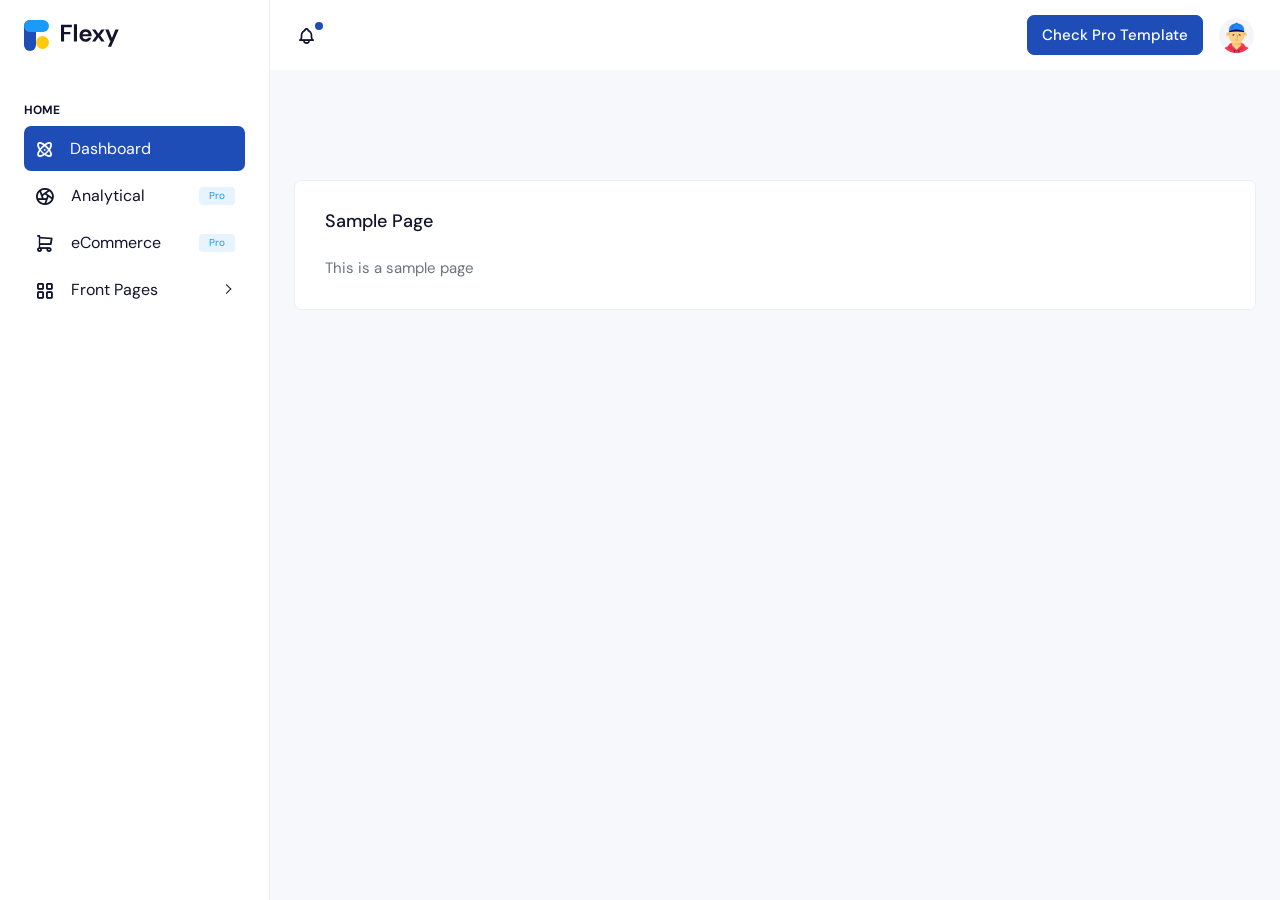
==== index.html @ d5a2c33a "replace ignore file" ====
<!doctype html>
<html lang="en">
  <head>
    <meta charset="utf-8" />
    <meta name="viewport" content="width=device-width, initial-scale=1" />
    <title>Flexy Free Bootstrap Admin Template by WrapPixel</title>
    <link
      rel="shortcut icon"
      type="image/png"
      href="assets/images/logos/favicon.png"
    />
    <link rel="stylesheet" href="assets/css/styles.min.css" />
  </head>

  <body>
    <!--  Body Wrapper -->
    <div
      class="page-wrapper"
      id="main-wrapper"
      data-layout="vertical"
      data-navbarbg="skin6"
      data-sidebartype="full"
      data-sidebar-position="full"
      data-header-position="fixed"
    >
      <!-- Sidebar Start -->
      <aside class="left-sidebar">
        <!-- Sidebar scroll-->
        <div>
          <div
            class="brand-logo d-flex align-items-center justify-content-between"
          >
            <a href="./index.html" class="text-nowrap logo-img">
              <img src="assets/images/logos/logo.svg" alt="" />
            </a>
            <div
              class="close-btn d-xl-none d-block sidebartoggler cursor-pointer"
              id="sidebarCollapse"
            >
              <i class="ti ti-x fs-6"></i>
            </div>
          </div>
          <!-- Sidebar navigation-->
          <nav class="sidebar-nav scroll-sidebar" data-simplebar="">
            <ul id="sidebarnav">
              <li class="nav-small-cap">
                <iconify-icon
                  icon="solar:menu-dots-linear"
                  class="nav-small-cap-icon fs-4"
                ></iconify-icon>
                <span class="hide-menu">Home</span>
              </li>
              <li class="sidebar-item">
                <a
                  class="sidebar-link"
                  href="./index.html"
                  aria-expanded="false"
                >
                  <i class="ti ti-atom"></i>
                  <span class="hide-menu">Dashboard</span>
                </a>
              </li>
              <!-- ---------------------------------- -->
              <!-- Dashboard -->
              <!-- ---------------------------------- -->
              <li class="sidebar-item">
                <a
                  class="sidebar-link justify-content-between"
                  target="_blank"
                  href="https://bootstrapdemos.wrappixel.com/flexy/dist/main/index.html"
                  aria-expanded="false"
                >
                  <div class="d-flex align-items-center gap-3">
                    <span class="d-flex">
                      <i class="ti ti-aperture"></i>
                    </span>
                    <span class="hide-menu">Analytical</span>
                  </div>
                  <span
                    class="hide-menu badge bg-secondary-subtle text-secondary fs-1 py-1"
                    >Pro</span
                  >
                </a>
              </li>
              <li class="sidebar-item">
                <a
                  class="sidebar-link justify-content-between"
                  target="_blank"
                  href="https://bootstrapdemos.wrappixel.com/flexy/dist/main/index2.html"
                  aria-expanded="false"
                >
                  <div class="d-flex align-items-center gap-3">
                    <span class="d-flex">
                      <i class="ti ti-shopping-cart"></i>
                    </span>
                    <span class="hide-menu">eCommerce</span>
                  </div>
                  <span
                    class="hide-menu badge bg-secondary-subtle text-secondary fs-1 py-1"
                    >Pro</span
                  >
                </a>
              </li>
              <li class="sidebar-item">
                <a
                  class="sidebar-link justify-content-between has-arrow"
                  href="javascript:void(0)"
                  aria-expanded="false"
                >
                  <div class="d-flex align-items-center gap-3">
                    <span class="d-flex">
                      <i class="ti ti-layout-grid"></i>
                    </span>
                    <span class="hide-menu">Front Pages</span>
                  </div>
                </a>
                <ul aria-expanded="false" class="collapse first-level">
                  <li class="sidebar-item">
                    <a
                      class="sidebar-link justify-content-between"
                      target="_blank"
                      href="https://bootstrapdemos.wrappixel.com/flexy/dist/main/frontend-landingpage.html"
                    >
                      <div class="d-flex align-items-center gap-3">
                        <div
                          class="round-16 d-flex align-items-center justify-content-center"
                        >
                          <i class="ti ti-circle"></i>
                        </div>
                        <span class="hide-menu">Homepage</span>
                      </div>
                      <span
                        class="hide-menu badge bg-secondary-subtle text-secondary fs-1 py-1"
                        >Pro</span
                      >
                    </a>
                  </li>
                  <li class="sidebar-item">
                    <a
                      class="sidebar-link justify-content-between"
                      target="_blank"
                      href="https://bootstrapdemos.wrappixel.com/flexy/dist/main/frontend-aboutpage.html"
                    >
                      <div class="d-flex align-items-center gap-3">
                        <div
                          class="round-16 d-flex align-items-center justify-content-center"
                        >
                          <i class="ti ti-circle"></i>
                        </div>
                        <span class="hide-menu">About Us</span>
                      </div>
                      <span
                        class="hide-menu badge bg-secondary-subtle text-secondary fs-1 py-1"
                        >Pro</span
                      >
                    </a>
                  </li>
                  <li class="sidebar-item">
                    <a
                      class="sidebar-link justify-content-between"
                      target="_blank"
                      href="https://bootstrapdemos.wrappixel.com/flexy/dist/main/frontend-blogpage.html"
                    >
                      <div class="d-flex align-items-center gap-3">
                        <div
                          class="round-16 d-flex align-items-center justify-content-center"
                        >
                          <i class="ti ti-circle"></i>
                        </div>
                        <span class="hide-menu">Blog</span>
                      </div>
                      <span
                        class="hide-menu badge bg-secondary-subtle text-secondary fs-1 py-1"
                        >Pro</span
                      >
                    </a>
                  </li>
                  <li class="sidebar-item">
                    <a
                      class="sidebar-link justify-content-between"
                      target="_blank"
                      href="https://bootstrapdemos.wrappixel.com/flexy/dist/main/frontend-blogdetailpage.html"
                    >
                      <div class="d-flex align-items-center gap-3">
                        <div
                          class="round-16 d-flex align-items-center justify-content-center"
                        >
                          <i class="ti ti-circle"></i>
                        </div>
                        <span class="hide-menu">Blog Details</span>
                      </div>
                      <span
                        class="hide-menu badge bg-secondary-subtle text-secondary fs-1 py-1"
                        >Pro</span
                      >
                    </a>
                  </li>
                  <li class="sidebar-item">
                    <a
                      class="sidebar-link justify-content-between"
                      target="_blank"
                      href="https://bootstrapdemos.wrappixel.com/flexy/dist/main/frontend-contactpage.html"
                    >
                      <div class="d-flex align-items-center gap-3">
                        <div
                          class="round-16 d-flex align-items-center justify-content-center"
                        >
                          <i class="ti ti-circle"></i>
                        </div>
                        <span class="hide-menu">Contact Us</span>
                      </div>
                      <span
                        class="hide-menu badge bg-secondary-subtle text-secondary fs-1 py-1"
                        >Pro</span
                      >
                    </a>
                  </li>
                  <li class="sidebar-item">
                    <a
                      class="sidebar-link justify-content-between"
                      target="_blank"
                      href="https://bootstrapdemos.wrappixel.com/flexy/dist/main/frontend-portfoliopage.html"
                    >
                      <div class="d-flex align-items-center gap-3">
                        <div
                          class="round-16 d-flex align-items-center justify-content-center"
                        >
                          <i class="ti ti-circle"></i>
                        </div>
                        <span class="hide-menu">Portfolio</span>
                      </div>
                      <span
                        class="hide-menu badge bg-secondary-subtle text-secondary fs-1 py-1"
                        >Pro</span
                      >
                    </a>
                  </li>
                  <li class="sidebar-item">
                    <a
                      class="sidebar-link justify-content-between"
                      target="_blank"
                      href="https://bootstrapdemos.wrappixel.com/flexy/dist/main/frontend-pricingpage.html"
                    >
                      <div class="d-flex align-items-center gap-3">
                        <div
                          class="round-16 d-flex align-items-center justify-content-center"
                        >
                          <i class="ti ti-circle"></i>
                        </div>
                        <span class="hide-menu">Pricing</span>
                      </div>
                      <span
                        class="hide-menu badge bg-secondary-subtle text-secondary fs-1 py-1"
                        >Pro</span
                      >
                    </a>
                  </li>
                </ul>
              </li>

              <li>
                <span class="sidebar-divider lg"></span>
              </li>
            </ul>
          </nav>

          <!-- End Sidebar navigation -->
        </div>
        <!-- End Sidebar scroll-->
      </aside>
      <!--  Sidebar End -->
      <!--  Main wrapper -->
      <div class="body-wrapper">
        <!--  Header Start -->
        <header class="app-header">
          <nav class="navbar navbar-expand-lg navbar-light">
            <ul class="navbar-nav">
              <li class="nav-item d-block d-xl-none">
                <a
                  class="nav-link sidebartoggler"
                  id="headerCollapse"
                  href="javascript:void(0)"
                >
                  <i class="ti ti-menu-2"></i>
                </a>
              </li>
              <li class="nav-item dropdown">
                <a
                  class="nav-link"
                  href="javascript:void(0)"
                  id="drop1"
                  data-bs-toggle="dropdown"
                  aria-expanded="false"
                >
                  <i class="ti ti-bell"></i>
                  <div class="notification bg-primary rounded-circle"></div>
                </a>
                <div
                  class="dropdown-menu dropdown-menu-animate-up"
                  aria-labelledby="drop1"
                >
                  <div class="message-body">
                    <a href="javascript:void(0)" class="dropdown-item">
                      Item 1
                    </a>
                    <a href="javascript:void(0)" class="dropdown-item">
                      Item 2
                    </a>
                  </div>
                </div>
              </li>
            </ul>
            <div
              class="navbar-collapse justify-content-end px-0"
              id="navbarNav"
            >
              <ul
                class="navbar-nav flex-row ms-auto align-items-center justify-content-end"
              >
                <a
                  href="https://www.wrappixel.com/templates/flexy-bootstrap-admin-template/?ref=376#demos"
                  target="_blank"
                  class="btn btn-primary"
                  >Check Pro Template</a
                >
                <li class="nav-item dropdown">
                  <a
                    class="nav-link"
                    href="javascript:void(0)"
                    id="drop2"
                    data-bs-toggle="dropdown"
                    aria-expanded="false"
                  >
                    <img
                      src="assets/images/profile/user-1.jpg"
                      alt=""
                      width="35"
                      height="35"
                      class="rounded-circle"
                    />
                  </a>
                  <div
                    class="dropdown-menu dropdown-menu-end dropdown-menu-animate-up"
                    aria-labelledby="drop2"
                  >
                    <div class="message-body">
                      <a
                        href="javascript:void(0)"
                        class="d-flex align-items-center gap-2 dropdown-item"
                      >
                        <i class="ti ti-user fs-6"></i>
                        <p class="mb-0 fs-3">My Profile</p>
                      </a>
                      <a
                        href="javascript:void(0)"
                        class="d-flex align-items-center gap-2 dropdown-item"
                      >
                        <i class="ti ti-mail fs-6"></i>
                        <p class="mb-0 fs-3">My Account</p>
                      </a>
                      <a
                        href="javascript:void(0)"
                        class="d-flex align-items-center gap-2 dropdown-item"
                      >
                        <i class="ti ti-list-check fs-6"></i>
                        <p class="mb-0 fs-3">My Task</p>
                      </a>
                      <a
                        href="authentication-login.html"
                        class="btn btn-outline-primary mx-3 mt-2 d-block"
                        >Logout</a
                      >
                    </div>
                  </div>
                </li>
              </ul>
            </div>
          </nav>
        </header>
        <!--  Header End -->
        <div class="body-wrapper-inner">
          <div class="container-fluid">
            <div class="card">
              <div class="card-body">
                <h5 class="card-title fw-medium mb-4">Sample Page</h5>
                <p class="mb-0">This is a sample page</p>
              </div>
            </div>
          </div>
        </div>
      </div>
    </div>
    <script src="assets/libs/jquery/dist/jquery.min.js"></script>
    <script src="assets/libs/bootstrap/dist/js/bootstrap.bundle.min.js"></script>
    <script src="assets/js/sidebarmenu.js"></script>
    <script src="assets/js/app.min.js"></script>
    <!--    <script src="../assets/libs/apexcharts/dist/apexcharts.min.js"></script>-->
    <!--    <script src="../assets/libs/simplebar/dist/simplebar.js"></script>-->
    <!--    <script src="../assets/js/dashboard.js"></script>-->
    <!-- solar icons -->
    <!--    <script src="https://cdn.jsdelivr.net/npm/iconify-icon@1.0.8/dist/iconify-icon.min.js"></script>-->
  </body>
</html>
---- assets/css/styles.min.css ----
@charset "UTF-8";
@import url("https://fonts.googleapis.com/css2?family=DM+Sans:wght@400;500;700&display=swap");
/*!
 * Bootstrap  v5.3.3 (https://getbootstrap.com/)
 * Copyright 2011-2024 The Bootstrap Authors
 * Licensed under MIT (https://github.com/twbs/bootstrap/blob/main/LICENSE)
 */
@import "../libs/simplebar/dist/simplebar.css";
@import "../css/icons/tabler-icons/tabler-icons.css";
:root,
[data-bs-theme=light] {
  --bs-blue: #1e4db7;
  --bs-indigo: #6610f2;
  --bs-purple: #7460ee;
  --bs-pink: #e83e8c;
  --bs-red: #fc4b6c;
  --bs-orange: #fb8c00;
  --bs-yellow: #fdc90f;
  --bs-green: #39cb7f;
  --bs-teal: #20c997;
  --bs-cyan: #0bb2fb;
  --bs-black: #000;
  --bs-white: #fff;
  --bs-gray: #6c757d;
  --bs-gray-dark: #11142d;
  --bs-gray-100: #f6f8fb;
  --bs-gray-200: #ecf0f2;
  --bs-gray-300: #f1f9ff;
  --bs-gray-400: #ced4da;
  --bs-gray-500: #546269;
  --bs-gray-600: #6c757d;
  --bs-gray-700: #4f5467;
  --bs-gray-800: #11142d;
  --bs-gray-900: #223640;
  --bs-primary: #1e4db7;
  --bs-secondary: #1a97f5;
  --bs-success: #39cb7f;
  --bs-info: #0bb2fb;
  --bs-warning: #fdc90f;
  --bs-danger: #fc4b6c;
  --bs-light: #f6f8fb;
  --bs-dark: #11142d;
  --bs-muted: #777e89;
  --bs-indigo: #6610f2;
  --bs-light-indigo: #ebf3fe;
  --bs-primary-rgb: 30, 77, 183;
  --bs-secondary-rgb: 26, 151, 245;
  --bs-success-rgb: 57, 203, 127;
  --bs-info-rgb: 11, 178, 251;
  --bs-warning-rgb: 253, 201, 15;
  --bs-danger-rgb: 252, 75, 108;
  --bs-light-rgb: 246, 248, 251;
  --bs-dark-rgb: 17, 20, 45;
  --bs-muted-rgb: 119, 126, 137;
  --bs-indigo-rgb: 102, 16, 242;
  --bs-light-indigo-rgb: 235, 243, 254;
  --bs-primary-text-emphasis: shade-color(#1e4db7, 60%);
  --bs-secondary-text-emphasis: shade-color(#1a97f5, 60%);
  --bs-success-text-emphasis: shade-color(#39cb7f, 60%);
  --bs-info-text-emphasis: shade-color(#0bb2fb, 60%);
  --bs-warning-text-emphasis: shade-color(#fdc90f, 60%);
  --bs-danger-text-emphasis: shade-color(#fc4b6c, 60%);
  --bs-light-text-emphasis: #f6f8fb;
  --bs-dark-text-emphasis: #11142d;
  --bs-primary-bg-subtle: #ddebff;
  --bs-secondary-bg-subtle: rgba(26, 151, 245, 0.1019607843);
  --bs-success-bg-subtle: #ebfaf2;
  --bs-info-bg-subtle: #e6f4ff;
  --bs-warning-bg-subtle: #fff4e5;
  --bs-danger-bg-subtle: #fdf3f5;
  --bs-light-bg-subtle: #f6f8fb;
  --bs-dark-bg-subtle: #11142d;
  --bs-primary-border-subtle: rgb(165, 183.8, 226.2);
  --bs-secondary-border-subtle: rgb(163.4, 213.4, 251);
  --bs-success-border-subtle: rgb(175.8, 234.2, 203.8);
  --bs-info-border-subtle: rgb(157.4, 224.2, 253.4);
  --bs-warning-border-subtle: rgb(254.2, 233.4, 159);
  --bs-danger-border-subtle: rgb(253.8, 183, 196.2);
  --bs-light-border-subtle: #ecf0f2;
  --bs-dark-border-subtle: #546269;
  --bs-white-rgb: 255, 255, 255;
  --bs-black-rgb: 0, 0, 0;
  --bs-font-sans-serif: "DM Sans", sans-serif;
  --bs-font-monospace: SFMono-Regular, Menlo, Monaco, Consolas, "Liberation Mono", "Courier New", monospace;
  --bs-gradient: linear-gradient(180deg, rgba(255, 255, 255, 0.15), rgba(255, 255, 255, 0));
  --bs-body-font-family: var(--bs-font-sans-serif);
  --bs-body-font-size: 0.9375rem;
  --bs-body-font-weight: 400;
  --bs-body-line-height: 1.5;
  --bs-body-color: #67757c;
  --bs-body-color-rgb: 103, 117, 124;
  --bs-body-bg: #fff;
  --bs-body-bg-rgb: 255, 255, 255;
  --bs-emphasis-color: #000;
  --bs-emphasis-color-rgb: 0, 0, 0;
  --bs-secondary-color: rgba(103, 117, 124, 0.75);
  --bs-secondary-color-rgb: 103, 117, 124;
  --bs-secondary-bg: #ecf0f2;
  --bs-secondary-bg-rgb: 236, 240, 242;
  --bs-tertiary-color: rgba(103, 117, 124, 0.5);
  --bs-tertiary-color-rgb: 103, 117, 124;
  --bs-tertiary-bg: #f6f8fb;
  --bs-tertiary-bg-rgb: 246, 248, 251;
  --bs-heading-color: #11142d;
  --bs-link-color: #11142d;
  --bs-link-color-rgb: 17, 20, 45;
  --bs-link-decoration: underline;
  --bs-link-hover-color: #1e4db7;
  --bs-link-hover-color-rgb: 30, 77, 183;
  --bs-code-color: #e83e8c;
  --bs-highlight-color: #67757c;
  --bs-highlight-bg: rgb(254.6, 244.2, 207);
  --bs-border-width: 1px;
  --bs-border-style: solid;
  --bs-border-color: #ecf0f2;
  --bs-border-color-translucent: rgba(0, 0, 0, 0.175);
  --bs-border-radius: 7px;
  --bs-border-radius-sm: 5px;
  --bs-border-radius-lg: 15px;
  --bs-border-radius-xl: 12px;
  --bs-border-radius-xxl: 2rem;
  --bs-border-radius-2xl: var(--bs-border-radius-xxl);
  --bs-border-radius-pill: 50rem;
  --bs-box-shadow: 0px 15px 30px rgba(0, 0, 0, 0.12);
  --bs-box-shadow-sm: 0 0.125rem 0.25rem rgba(0, 0, 0, 0.075);
  --bs-box-shadow-lg: 0 1rem 3rem rgba(0, 0, 0, 0.175);
  --bs-box-shadow-inset: unset;
  --bs-focus-ring-width: 0.25rem;
  --bs-focus-ring-opacity: 0.25;
  --bs-focus-ring-color: rgba(30, 77, 183, 0.25);
  --bs-form-valid-color: #39cb7f;
  --bs-form-valid-border-color: #39cb7f;
  --bs-form-invalid-color: #fc4b6c;
  --bs-form-invalid-border-color: #fc4b6c;
}

[data-bs-theme=dark] {
  color-scheme: dark;
  --bs-body-color: #f1f9ff;
  --bs-body-color-rgb: 241, 249, 255;
  --bs-body-bg: #223640;
  --bs-body-bg-rgb: 34, 54, 64;
  --bs-emphasis-color: #fff;
  --bs-emphasis-color-rgb: 255, 255, 255;
  --bs-secondary-color: rgba(241, 249, 255, 0.75);
  --bs-secondary-color-rgb: 241, 249, 255;
  --bs-secondary-bg: #11142d;
  --bs-secondary-bg-rgb: 17, 20, 45;
  --bs-tertiary-color: rgba(241, 249, 255, 0.5);
  --bs-tertiary-color-rgb: 241, 249, 255;
  --bs-tertiary-bg: rgb(25.5, 37, 54.5);
  --bs-tertiary-bg-rgb: 26, 37, 55;
  --bs-primary-text-emphasis: rgb(120, 148.2, 211.8);
  --bs-secondary-text-emphasis: rgb(117.6, 192.6, 249);
  --bs-success-text-emphasis: rgb(136.2, 223.8, 178.2);
  --bs-info-text-emphasis: rgb(108.6, 208.8, 252.6);
  --bs-warning-text-emphasis: rgb(253.8, 222.6, 111);
  --bs-danger-text-emphasis: rgb(253.2, 147, 166.8);
  --bs-light-text-emphasis: #f6f8fb;
  --bs-dark-text-emphasis: #f1f9ff;
  --bs-primary-bg-subtle: rgb(6, 15.4, 36.6);
  --bs-secondary-bg-subtle: rgb(5.2, 30.2, 49);
  --bs-success-bg-subtle: rgb(11.4, 40.6, 25.4);
  --bs-info-bg-subtle: rgb(2.2, 35.6, 50.2);
  --bs-warning-bg-subtle: rgb(50.6, 40.2, 3);
  --bs-danger-bg-subtle: rgb(50.4, 15, 21.6);
  --bs-light-bg-subtle: #11142d;
  --bs-dark-bg-subtle: rgb(8.5, 10, 22.5);
  --bs-primary-border-subtle: rgb(18, 46.2, 109.8);
  --bs-secondary-border-subtle: rgb(15.6, 90.6, 147);
  --bs-success-border-subtle: rgb(34.2, 121.8, 76.2);
  --bs-info-border-subtle: rgb(6.6, 106.8, 150.6);
  --bs-warning-border-subtle: rgb(151.8, 120.6, 9);
  --bs-danger-border-subtle: rgb(151.2, 45, 64.8);
  --bs-light-border-subtle: #4f5467;
  --bs-dark-border-subtle: #11142d;
  --bs-heading-color: inherit;
  --bs-link-color: rgb(120, 148.2, 211.8);
  --bs-link-hover-color: rgb(147, 169.56, 220.44);
  --bs-link-color-rgb: 120, 148, 212;
  --bs-link-hover-color-rgb: 147, 170, 220;
  --bs-code-color: rgb(241.2, 139.2, 186);
  --bs-highlight-color: #f1f9ff;
  --bs-highlight-bg: rgb(101.2, 80.4, 6);
  --bs-border-color: #4f5467;
  --bs-border-color-translucent: rgba(255, 255, 255, 0.15);
  --bs-form-valid-color: rgb(136.2, 223.8, 178.2);
  --bs-form-valid-border-color: rgb(136.2, 223.8, 178.2);
  --bs-form-invalid-color: rgb(253.2, 147, 166.8);
  --bs-form-invalid-border-color: rgb(253.2, 147, 166.8);
}

*,
*::before,
*::after {
  box-sizing: border-box;
}

@media (prefers-reduced-motion: no-preference) {
  :root {
    scroll-behavior: smooth;
  }
}

body {
  margin: 0;
  font-family: var(--bs-body-font-family);
  font-size: var(--bs-body-font-size);
  font-weight: var(--bs-body-font-weight);
  line-height: var(--bs-body-line-height);
  color: var(--bs-body-color);
  text-align: var(--bs-body-text-align);
  background-color: var(--bs-body-bg);
  -webkit-text-size-adjust: 100%;
  -webkit-tap-highlight-color: rgba(0, 0, 0, 0);
}

hr {
  margin: 1rem 0;
  color: inherit;
  border: 0;
  border-top: var(--bs-border-width) solid;
  opacity: 0.25;
}

h6, .h6, h5, .h5, h4, .h4, h3, .h3, h2, .h2, h1, .h1 {
  margin-top: 0;
  margin-bottom: 0.5rem;
  font-weight: 500;
  line-height: 1.2;
  color: var(--bs-heading-color);
}

h1, .h1 {
  font-size: calc(1.359375rem + 1.3125vw);
}
@media (min-width: 1200px) {
  h1, .h1 {
    font-size: 2.34375rem;
  }
}

h2, .h2 {
  font-size: calc(1.3125rem + 0.75vw);
}
@media (min-width: 1200px) {
  h2, .h2 {
    font-size: 1.875rem;
  }
}

h3, .h3 {
  font-size: calc(1.2890625rem + 0.46875vw);
}
@media (min-width: 1200px) {
  h3, .h3 {
    font-size: 1.640625rem;
  }
}

h4, .h4 {
  font-size: calc(1.265625rem + 0.1875vw);
}
@media (min-width: 1200px) {
  h4, .h4 {
    font-size: 1.40625rem;
  }
}

h5, .h5 {
  font-size: 1.171875rem;
}

h6, .h6 {
  font-size: 0.9375rem;
}

p {
  margin-top: 0;
  margin-bottom: 1rem;
}

abbr[title] {
  text-decoration: underline dotted;
  cursor: help;
  text-decoration-skip-ink: none;
}

address {
  margin-bottom: 1rem;
  font-style: normal;
  line-height: inherit;
}

ol,
ul {
  padding-left: 2rem;
}

ol,
ul,
dl {
  margin-top: 0;
  margin-bottom: 1rem;
}

ol ol,
ul ul,
ol ul,
ul ol {
  margin-bottom: 0;
}

dt {
  font-weight: 500;
}

dd {
  margin-bottom: 0.5rem;
  margin-left: 0;
}

blockquote {
  margin: 0 0 1rem;
}

b,
strong {
  font-weight: 700;
}

small, .small {
  font-size: 0.875em;
}

mark, .mark {
  padding: 0.1875em;
  color: var(--bs-highlight-color);
  background-color: var(--bs-highlight-bg);
}

sub,
sup {
  position: relative;
  font-size: 0.75em;
  line-height: 0;
  vertical-align: baseline;
}

sub {
  bottom: -0.25em;
}

sup {
  top: -0.5em;
}

a {
  color: rgba(var(--bs-link-color-rgb), var(--bs-link-opacity, 1));
  text-decoration: underline;
}
a:hover {
  --bs-link-color-rgb: var(--bs-link-hover-color-rgb);
}

a:not([href]):not([class]), a:not([href]):not([class]):hover {
  color: inherit;
  text-decoration: none;
}

pre,
code,
kbd,
samp {
  font-family: var(--bs-font-monospace);
  font-size: 1em;
}

pre {
  display: block;
  margin-top: 0;
  margin-bottom: 1rem;
  overflow: auto;
  font-size: 0.875em;
}
pre code {
  font-size: inherit;
  color: inherit;
  word-break: normal;
}

code {
  font-size: 0.875em;
  color: var(--bs-code-color);
  word-wrap: break-word;
}
a > code {
  color: inherit;
}

kbd {
  padding: 0.1875rem 0.375rem;
  font-size: 0.875em;
  color: var(--bs-body-bg);
  background-color: var(--bs-body-color);
  border-radius: 5px;
}
kbd kbd {
  padding: 0;
  font-size: 1em;
}

figure {
  margin: 0 0 1rem;
}

img,
svg {
  vertical-align: middle;
}

table {
  caption-side: bottom;
  border-collapse: collapse;
}

caption {
  padding-top: 16px;
  padding-bottom: 16px;
  color: var(--bs-secondary-color);
  text-align: left;
}

th {
  font-weight: 500;
  text-align: inherit;
  text-align: -webkit-match-parent;
}

thead,
tbody,
tfoot,
tr,
td,
th {
  border-color: inherit;
  border-style: solid;
  border-width: 0;
}

label {
  display: inline-block;
}

button {
  border-radius: 0;
}

button:focus:not(:focus-visible) {
  outline: 0;
}

input,
button,
select,
optgroup,
textarea {
  margin: 0;
  font-family: inherit;
  font-size: inherit;
  line-height: inherit;
}

button,
select {
  text-transform: none;
}

[role=button] {
  cursor: pointer;
}

select {
  word-wrap: normal;
}
select:disabled {
  opacity: 1;
}

[list]:not([type=date]):not([type=datetime-local]):not([type=month]):not([type=week]):not([type=time])::-webkit-calendar-picker-indicator {
  display: none !important;
}

button,
[type=button],
[type=reset],
[type=submit] {
  -webkit-appearance: button;
}
button:not(:disabled),
[type=button]:not(:disabled),
[type=reset]:not(:disabled),
[type=submit]:not(:disabled) {
  cursor: pointer;
}

::-moz-focus-inner {
  padding: 0;
  border-style: none;
}

textarea {
  resize: vertical;
}

fieldset {
  min-width: 0;
  padding: 0;
  margin: 0;
  border: 0;
}

legend {
  float: left;
  width: 100%;
  padding: 0;
  margin-bottom: 0.5rem;
  font-size: calc(1.275rem + 0.3vw);
  line-height: inherit;
}
@media (min-width: 1200px) {
  legend {
    font-size: 1.5rem;
  }
}
legend + * {
  clear: left;
}

::-webkit-datetime-edit-fields-wrapper,
::-webkit-datetime-edit-text,
::-webkit-datetime-edit-minute,
::-webkit-datetime-edit-hour-field,
::-webkit-datetime-edit-day-field,
::-webkit-datetime-edit-month-field,
::-webkit-datetime-edit-year-field {
  padding: 0;
}

::-webkit-inner-spin-button {
  height: auto;
}

[type=search] {
  -webkit-appearance: textfield;
  outline-offset: -2px;
}

/* rtl:raw:
[type="tel"],
[type="url"],
[type="email"],
[type="number"] {
  direction: ltr;
}
*/
::-webkit-search-decoration {
  -webkit-appearance: none;
}

::-webkit-color-swatch-wrapper {
  padding: 0;
}

::file-selector-button {
  font: inherit;
  -webkit-appearance: button;
}

output {
  display: inline-block;
}

iframe {
  border: 0;
}

summary {
  display: list-item;
  cursor: pointer;
}

progress {
  vertical-align: baseline;
}

[hidden] {
  display: none !important;
}

.lead {
  font-size: 1.171875rem;
  font-weight: 300;
}

.display-1 {
  font-size: calc(1.625rem + 4.5vw);
  font-weight: 300;
  line-height: 1.2;
}
@media (min-width: 1200px) {
  .display-1 {
    font-size: 5rem;
  }
}

.display-2 {
  font-size: calc(1.575rem + 3.9vw);
  font-weight: 300;
  line-height: 1.2;
}
@media (min-width: 1200px) {
  .display-2 {
    font-size: 4.5rem;
  }
}

.display-3 {
  font-size: calc(1.525rem + 3.3vw);
  font-weight: 300;
  line-height: 1.2;
}
@media (min-width: 1200px) {
  .display-3 {
    font-size: 4rem;
  }
}

.display-4 {
  font-size: calc(1.475rem + 2.7vw);
  font-weight: 300;
  line-height: 1.2;
}
@media (min-width: 1200px) {
  .display-4 {
    font-size: 3.5rem;
  }
}

.display-5 {
  font-size: calc(1.425rem + 2.1vw);
  font-weight: 300;
  line-height: 1.2;
}
@media (min-width: 1200px) {
  .display-5 {
    font-size: 3rem;
  }
}

.display-6 {
  font-size: calc(1.375rem + 1.5vw);
  font-weight: 300;
  line-height: 1.2;
}
@media (min-width: 1200px) {
  .display-6 {
    font-size: 2.5rem;
  }
}

.list-unstyled {
  padding-left: 0;
  list-style: none;
}

.list-inline {
  padding-left: 0;
  list-style: none;
}

.list-inline-item {
  display: inline-block;
}
.list-inline-item:not(:last-child) {
  margin-right: 0.5rem;
}

.initialism {
  font-size: 0.875em;
  text-transform: uppercase;
}

.blockquote {
  margin-bottom: 1rem;
  font-size: 1.171875rem;
}
.blockquote > :last-child {
  margin-bottom: 0;
}

.blockquote-footer {
  margin-top: -1rem;
  margin-bottom: 1rem;
  font-size: 0.875em;
  color: #6c757d;
}
.blockquote-footer::before {
  content: "— ";
}

.img-fluid {
  max-width: 100%;
  height: auto;
}

.img-thumbnail {
  padding: 0.25rem;
  background-color: var(--bs-body-bg);
  border: var(--bs-border-width) solid var(--bs-border-color);
  border-radius: var(--bs-border-radius);
  box-shadow: var(--bs-box-shadow-sm);
  max-width: 100%;
  height: auto;
}

.figure {
  display: inline-block;
}

.figure-img {
  margin-bottom: 0.5rem;
  line-height: 1;
}

.figure-caption {
  font-size: 0.875em;
  color: var(--bs-secondary-color);
}

.container,
.container-fluid,
.container-xxl,
.container-xl,
.container-lg,
.container-md,
.container-sm {
  --bs-gutter-x: 24px;
  --bs-gutter-y: 0;
  width: 100%;
  padding-right: calc(var(--bs-gutter-x) * 0.5);
  padding-left: calc(var(--bs-gutter-x) * 0.5);
  margin-right: auto;
  margin-left: auto;
}

@media (min-width: 576px) {
  .container-sm, .container {
    max-width: 540px;
  }
}
@media (min-width: 768px) {
  .container-md, .container-sm, .container {
    max-width: 720px;
  }
}
@media (min-width: 992px) {
  .container-lg, .container-md, .container-sm, .container {
    max-width: 960px;
  }
}
@media (min-width: 1200px) {
  .container-xl, .container-lg, .container-md, .container-sm, .container {
    max-width: 1140px;
  }
}
@media (min-width: 1400px) {
  .container-xxl, .container-xl, .container-lg, .container-md, .container-sm, .container {
    max-width: 1320px;
  }
}
:root {
  --bs-breakpoint-xs: 0;
  --bs-breakpoint-sm: 576px;
  --bs-breakpoint-md: 768px;
  --bs-breakpoint-lg: 992px;
  --bs-breakpoint-xl: 1200px;
  --bs-breakpoint-xxl: 1400px;
}

.row {
  --bs-gutter-x: 24px;
  --bs-gutter-y: 0;
  display: flex;
  flex-wrap: wrap;
  margin-top: calc(-1 * var(--bs-gutter-y));
  margin-right: calc(-0.5 * var(--bs-gutter-x));
  margin-left: calc(-0.5 * var(--bs-gutter-x));
}
.row > * {
  flex-shrink: 0;
  width: 100%;
  max-width: 100%;
  padding-right: calc(var(--bs-gutter-x) * 0.5);
  padding-left: calc(var(--bs-gutter-x) * 0.5);
  margin-top: var(--bs-gutter-y);
}

.col {
  flex: 1 0 0%;
}

.row-cols-auto > * {
  flex: 0 0 auto;
  width: auto;
}

.row-cols-1 > * {
  flex: 0 0 auto;
  width: 100%;
}

.row-cols-2 > * {
  flex: 0 0 auto;
  width: 50%;
}

.row-cols-3 > * {
  flex: 0 0 auto;
  width: 33.33333333%;
}

.row-cols-4 > * {
  flex: 0 0 auto;
  width: 25%;
}

.row-cols-5 > * {
  flex: 0 0 auto;
  width: 20%;
}

.row-cols-6 > * {
  flex: 0 0 auto;
  width: 16.66666667%;
}

.col-auto {
  flex: 0 0 auto;
  width: auto;
}

.col-1 {
  flex: 0 0 auto;
  width: 8.33333333%;
}

.col-2 {
  flex: 0 0 auto;
  width: 16.66666667%;
}

.col-3 {
  flex: 0 0 auto;
  width: 25%;
}

.col-4 {
  flex: 0 0 auto;
  width: 33.33333333%;
}

.col-5 {
  flex: 0 0 auto;
  width: 41.66666667%;
}

.col-6 {
  flex: 0 0 auto;
  width: 50%;
}

.col-7 {
  flex: 0 0 auto;
  width: 58.33333333%;
}

.col-8 {
  flex: 0 0 auto;
  width: 66.66666667%;
}

.col-9 {
  flex: 0 0 auto;
  width: 75%;
}

.col-10 {
  flex: 0 0 auto;
  width: 83.33333333%;
}

.col-11 {
  flex: 0 0 auto;
  width: 91.66666667%;
}

.col-12 {
  flex: 0 0 auto;
  width: 100%;
}

.offset-1 {
  margin-left: 8.33333333%;
}

.offset-2 {
  margin-left: 16.66666667%;
}

.offset-3 {
  margin-left: 25%;
}

.offset-4 {
  margin-left: 33.33333333%;
}

.offset-5 {
  margin-left: 41.66666667%;
}

.offset-6 {
  margin-left: 50%;
}

.offset-7 {
  margin-left: 58.33333333%;
}

.offset-8 {
  margin-left: 66.66666667%;
}

.offset-9 {
  margin-left: 75%;
}

.offset-10 {
  margin-left: 83.33333333%;
}

.offset-11 {
  margin-left: 91.66666667%;
}

.g-0,
.gx-0 {
  --bs-gutter-x: 0;
}

.g-0,
.gy-0 {
  --bs-gutter-y: 0;
}

.g-1,
.gx-1 {
  --bs-gutter-x: 0.25rem;
}

.g-1,
.gy-1 {
  --bs-gutter-y: 0.25rem;
}

.g-2,
.gx-2 {
  --bs-gutter-x: 0.5rem;
}

.g-2,
.gy-2 {
  --bs-gutter-y: 0.5rem;
}

.g-3,
.gx-3 {
  --bs-gutter-x: 1rem;
}

.g-3,
.gy-3 {
  --bs-gutter-y: 1rem;
}

.g-4,
.gx-4 {
  --bs-gutter-x: 1.5rem;
}

.g-4,
.gy-4 {
  --bs-gutter-y: 1.5rem;
}

.g-5,
.gx-5 {
  --bs-gutter-x: 3rem;
}

.g-5,
.gy-5 {
  --bs-gutter-y: 3rem;
}

.g-6,
.gx-6 {
  --bs-gutter-x: 12px;
}

.g-6,
.gy-6 {
  --bs-gutter-y: 12px;
}

.g-7,
.gx-7 {
  --bs-gutter-x: 30px;
}

.g-7,
.gy-7 {
  --bs-gutter-y: 30px;
}

.g-8,
.gx-8 {
  --bs-gutter-x: 10px;
}

.g-8,
.gy-8 {
  --bs-gutter-y: 10px;
}

.g-9,
.gx-9 {
  --bs-gutter-x: 20px;
}

.g-9,
.gy-9 {
  --bs-gutter-y: 20px;
}

.g-10,
.gx-10 {
  --bs-gutter-x: 18px;
}

.g-10,
.gy-10 {
  --bs-gutter-y: 18px;
}

@media (min-width: 576px) {
  .col-sm {
    flex: 1 0 0%;
  }
  .row-cols-sm-auto > * {
    flex: 0 0 auto;
    width: auto;
  }
  .row-cols-sm-1 > * {
    flex: 0 0 auto;
    width: 100%;
  }
  .row-cols-sm-2 > * {
    flex: 0 0 auto;
    width: 50%;
  }
  .row-cols-sm-3 > * {
    flex: 0 0 auto;
    width: 33.33333333%;
  }
  .row-cols-sm-4 > * {
    flex: 0 0 auto;
    width: 25%;
  }
  .row-cols-sm-5 > * {
    flex: 0 0 auto;
    width: 20%;
  }
  .row-cols-sm-6 > * {
    flex: 0 0 auto;
    width: 16.66666667%;
  }
  .col-sm-auto {
    flex: 0 0 auto;
    width: auto;
  }
  .col-sm-1 {
    flex: 0 0 auto;
    width: 8.33333333%;
  }
  .col-sm-2 {
    flex: 0 0 auto;
    width: 16.66666667%;
  }
  .col-sm-3 {
    flex: 0 0 auto;
    width: 25%;
  }
  .col-sm-4 {
    flex: 0 0 auto;
    width: 33.33333333%;
  }
  .col-sm-5 {
    flex: 0 0 auto;
    width: 41.66666667%;
  }
  .col-sm-6 {
    flex: 0 0 auto;
    width: 50%;
  }
  .col-sm-7 {
    flex: 0 0 auto;
    width: 58.33333333%;
  }
  .col-sm-8 {
    flex: 0 0 auto;
    width: 66.66666667%;
  }
  .col-sm-9 {
    flex: 0 0 auto;
    width: 75%;
  }
  .col-sm-10 {
    flex: 0 0 auto;
    width: 83.33333333%;
  }
  .col-sm-11 {
    flex: 0 0 auto;
    width: 91.66666667%;
  }
  .col-sm-12 {
    flex: 0 0 auto;
    width: 100%;
  }
  .offset-sm-0 {
    margin-left: 0;
  }
  .offset-sm-1 {
    margin-left: 8.33333333%;
  }
  .offset-sm-2 {
    margin-left: 16.66666667%;
  }
  .offset-sm-3 {
    margin-left: 25%;
  }
  .offset-sm-4 {
    margin-left: 33.33333333%;
  }
  .offset-sm-5 {
    margin-left: 41.66666667%;
  }
  .offset-sm-6 {
    margin-left: 50%;
  }
  .offset-sm-7 {
    margin-left: 58.33333333%;
  }
  .offset-sm-8 {
    margin-left: 66.66666667%;
  }
  .offset-sm-9 {
    margin-left: 75%;
  }
  .offset-sm-10 {
    margin-left: 83.33333333%;
  }
  .offset-sm-11 {
    margin-left: 91.66666667%;
  }
  .g-sm-0,
  .gx-sm-0 {
    --bs-gutter-x: 0;
  }
  .g-sm-0,
  .gy-sm-0 {
    --bs-gutter-y: 0;
  }
  .g-sm-1,
  .gx-sm-1 {
    --bs-gutter-x: 0.25rem;
  }
  .g-sm-1,
  .gy-sm-1 {
    --bs-gutter-y: 0.25rem;
  }
  .g-sm-2,
  .gx-sm-2 {
    --bs-gutter-x: 0.5rem;
  }
  .g-sm-2,
  .gy-sm-2 {
    --bs-gutter-y: 0.5rem;
  }
  .g-sm-3,
  .gx-sm-3 {
    --bs-gutter-x: 1rem;
  }
  .g-sm-3,
  .gy-sm-3 {
    --bs-gutter-y: 1rem;
  }
  .g-sm-4,
  .gx-sm-4 {
    --bs-gutter-x: 1.5rem;
  }
  .g-sm-4,
  .gy-sm-4 {
    --bs-gutter-y: 1.5rem;
  }
  .g-sm-5,
  .gx-sm-5 {
    --bs-gutter-x: 3rem;
  }
  .g-sm-5,
  .gy-sm-5 {
    --bs-gutter-y: 3rem;
  }
  .g-sm-6,
  .gx-sm-6 {
    --bs-gutter-x: 12px;
  }
  .g-sm-6,
  .gy-sm-6 {
    --bs-gutter-y: 12px;
  }
  .g-sm-7,
  .gx-sm-7 {
    --bs-gutter-x: 30px;
  }
  .g-sm-7,
  .gy-sm-7 {
    --bs-gutter-y: 30px;
  }
  .g-sm-8,
  .gx-sm-8 {
    --bs-gutter-x: 10px;
  }
  .g-sm-8,
  .gy-sm-8 {
    --bs-gutter-y: 10px;
  }
  .g-sm-9,
  .gx-sm-9 {
    --bs-gutter-x: 20px;
  }
  .g-sm-9,
  .gy-sm-9 {
    --bs-gutter-y: 20px;
  }
  .g-sm-10,
  .gx-sm-10 {
    --bs-gutter-x: 18px;
  }
  .g-sm-10,
  .gy-sm-10 {
    --bs-gutter-y: 18px;
  }
}
@media (min-width: 768px) {
  .col-md {
    flex: 1 0 0%;
  }
  .row-cols-md-auto > * {
    flex: 0 0 auto;
    width: auto;
  }
  .row-cols-md-1 > * {
    flex: 0 0 auto;
    width: 100%;
  }
  .row-cols-md-2 > * {
    flex: 0 0 auto;
    width: 50%;
  }
  .row-cols-md-3 > * {
    flex: 0 0 auto;
    width: 33.33333333%;
  }
  .row-cols-md-4 > * {
    flex: 0 0 auto;
    width: 25%;
  }
  .row-cols-md-5 > * {
    flex: 0 0 auto;
    width: 20%;
  }
  .row-cols-md-6 > * {
    flex: 0 0 auto;
    width: 16.66666667%;
  }
  .col-md-auto {
    flex: 0 0 auto;
    width: auto;
  }
  .col-md-1 {
    flex: 0 0 auto;
    width: 8.33333333%;
  }
  .col-md-2 {
    flex: 0 0 auto;
    width: 16.66666667%;
  }
  .col-md-3 {
    flex: 0 0 auto;
    width: 25%;
  }
  .col-md-4 {
    flex: 0 0 auto;
    width: 33.33333333%;
  }
  .col-md-5 {
    flex: 0 0 auto;
    width: 41.66666667%;
  }
  .col-md-6 {
    flex: 0 0 auto;
    width: 50%;
  }
  .col-md-7 {
    flex: 0 0 auto;
    width: 58.33333333%;
  }
  .col-md-8 {
    flex: 0 0 auto;
    width: 66.66666667%;
  }
  .col-md-9 {
    flex: 0 0 auto;
    width: 75%;
  }
  .col-md-10 {
    flex: 0 0 auto;
    width: 83.33333333%;
  }
  .col-md-11 {
    flex: 0 0 auto;
    width: 91.66666667%;
  }
  .col-md-12 {
    flex: 0 0 auto;
    width: 100%;
  }
  .offset-md-0 {
    margin-left: 0;
  }
  .offset-md-1 {
    margin-left: 8.33333333%;
  }
  .offset-md-2 {
    margin-left: 16.66666667%;
  }
  .offset-md-3 {
    margin-left: 25%;
  }
  .offset-md-4 {
    margin-left: 33.33333333%;
  }
  .offset-md-5 {
    margin-left: 41.66666667%;
  }
  .offset-md-6 {
    margin-left: 50%;
  }
  .offset-md-7 {
    margin-left: 58.33333333%;
  }
  .offset-md-8 {
    margin-left: 66.66666667%;
  }
  .offset-md-9 {
    margin-left: 75%;
  }
  .offset-md-10 {
    margin-left: 83.33333333%;
  }
  .offset-md-11 {
    margin-left: 91.66666667%;
  }
  .g-md-0,
  .gx-md-0 {
    --bs-gutter-x: 0;
  }
  .g-md-0,
  .gy-md-0 {
    --bs-gutter-y: 0;
  }
  .g-md-1,
  .gx-md-1 {
    --bs-gutter-x: 0.25rem;
  }
  .g-md-1,
  .gy-md-1 {
    --bs-gutter-y: 0.25rem;
  }
  .g-md-2,
  .gx-md-2 {
    --bs-gutter-x: 0.5rem;
  }
  .g-md-2,
  .gy-md-2 {
    --bs-gutter-y: 0.5rem;
  }
  .g-md-3,
  .gx-md-3 {
    --bs-gutter-x: 1rem;
  }
  .g-md-3,
  .gy-md-3 {
    --bs-gutter-y: 1rem;
  }
  .g-md-4,
  .gx-md-4 {
    --bs-gutter-x: 1.5rem;
  }
  .g-md-4,
  .gy-md-4 {
    --bs-gutter-y: 1.5rem;
  }
  .g-md-5,
  .gx-md-5 {
    --bs-gutter-x: 3rem;
  }
  .g-md-5,
  .gy-md-5 {
    --bs-gutter-y: 3rem;
  }
  .g-md-6,
  .gx-md-6 {
    --bs-gutter-x: 12px;
  }
  .g-md-6,
  .gy-md-6 {
    --bs-gutter-y: 12px;
  }
  .g-md-7,
  .gx-md-7 {
    --bs-gutter-x: 30px;
  }
  .g-md-7,
  .gy-md-7 {
    --bs-gutter-y: 30px;
  }
  .g-md-8,
  .gx-md-8 {
    --bs-gutter-x: 10px;
  }
  .g-md-8,
  .gy-md-8 {
    --bs-gutter-y: 10px;
  }
  .g-md-9,
  .gx-md-9 {
    --bs-gutter-x: 20px;
  }
  .g-md-9,
  .gy-md-9 {
    --bs-gutter-y: 20px;
  }
  .g-md-10,
  .gx-md-10 {
    --bs-gutter-x: 18px;
  }
  .g-md-10,
  .gy-md-10 {
    --bs-gutter-y: 18px;
  }
}
@media (min-width: 992px) {
  .col-lg {
    flex: 1 0 0%;
  }
  .row-cols-lg-auto > * {
    flex: 0 0 auto;
    width: auto;
  }
  .row-cols-lg-1 > * {
    flex: 0 0 auto;
    width: 100%;
  }
  .row-cols-lg-2 > * {
    flex: 0 0 auto;
    width: 50%;
  }
  .row-cols-lg-3 > * {
    flex: 0 0 auto;
    width: 33.33333333%;
  }
  .row-cols-lg-4 > * {
    flex: 0 0 auto;
    width: 25%;
  }
  .row-cols-lg-5 > * {
    flex: 0 0 auto;
    width: 20%;
  }
  .row-cols-lg-6 > * {
    flex: 0 0 auto;
    width: 16.66666667%;
  }
  .col-lg-auto {
    flex: 0 0 auto;
    width: auto;
  }
  .col-lg-1 {
    flex: 0 0 auto;
    width: 8.33333333%;
  }
  .col-lg-2 {
    flex: 0 0 auto;
    width: 16.66666667%;
  }
  .col-lg-3 {
    flex: 0 0 auto;
    width: 25%;
  }
  .col-lg-4 {
    flex: 0 0 auto;
    width: 33.33333333%;
  }
  .col-lg-5 {
    flex: 0 0 auto;
    width: 41.66666667%;
  }
  .col-lg-6 {
    flex: 0 0 auto;
    width: 50%;
  }
  .col-lg-7 {
    flex: 0 0 auto;
    width: 58.33333333%;
  }
  .col-lg-8 {
    flex: 0 0 auto;
    width: 66.66666667%;
  }
  .col-lg-9 {
    flex: 0 0 auto;
    width: 75%;
  }
  .col-lg-10 {
    flex: 0 0 auto;
    width: 83.33333333%;
  }
  .col-lg-11 {
    flex: 0 0 auto;
    width: 91.66666667%;
  }
  .col-lg-12 {
    flex: 0 0 auto;
    width: 100%;
  }
  .offset-lg-0 {
    margin-left: 0;
  }
  .offset-lg-1 {
    margin-left: 8.33333333%;
  }
  .offset-lg-2 {
    margin-left: 16.66666667%;
  }
  .offset-lg-3 {
    margin-left: 25%;
  }
  .offset-lg-4 {
    margin-left: 33.33333333%;
  }
  .offset-lg-5 {
    margin-left: 41.66666667%;
  }
  .offset-lg-6 {
    margin-left: 50%;
  }
  .offset-lg-7 {
    margin-left: 58.33333333%;
  }
  .offset-lg-8 {
    margin-left: 66.66666667%;
  }
  .offset-lg-9 {
    margin-left: 75%;
  }
  .offset-lg-10 {
    margin-left: 83.33333333%;
  }
  .offset-lg-11 {
    margin-left: 91.66666667%;
  }
  .g-lg-0,
  .gx-lg-0 {
    --bs-gutter-x: 0;
  }
  .g-lg-0,
  .gy-lg-0 {
    --bs-gutter-y: 0;
  }
  .g-lg-1,
  .gx-lg-1 {
    --bs-gutter-x: 0.25rem;
  }
  .g-lg-1,
  .gy-lg-1 {
    --bs-gutter-y: 0.25rem;
  }
  .g-lg-2,
  .gx-lg-2 {
    --bs-gutter-x: 0.5rem;
  }
  .g-lg-2,
  .gy-lg-2 {
    --bs-gutter-y: 0.5rem;
  }
  .g-lg-3,
  .gx-lg-3 {
    --bs-gutter-x: 1rem;
  }
  .g-lg-3,
  .gy-lg-3 {
    --bs-gutter-y: 1rem;
  }
  .g-lg-4,
  .gx-lg-4 {
    --bs-gutter-x: 1.5rem;
  }
  .g-lg-4,
  .gy-lg-4 {
    --bs-gutter-y: 1.5rem;
  }
  .g-lg-5,
  .gx-lg-5 {
    --bs-gutter-x: 3rem;
  }
  .g-lg-5,
  .gy-lg-5 {
    --bs-gutter-y: 3rem;
  }
  .g-lg-6,
  .gx-lg-6 {
    --bs-gutter-x: 12px;
  }
  .g-lg-6,
  .gy-lg-6 {
    --bs-gutter-y: 12px;
  }
  .g-lg-7,
  .gx-lg-7 {
    --bs-gutter-x: 30px;
  }
  .g-lg-7,
  .gy-lg-7 {
    --bs-gutter-y: 30px;
  }
  .g-lg-8,
  .gx-lg-8 {
    --bs-gutter-x: 10px;
  }
  .g-lg-8,
  .gy-lg-8 {
    --bs-gutter-y: 10px;
  }
  .g-lg-9,
  .gx-lg-9 {
    --bs-gutter-x: 20px;
  }
  .g-lg-9,
  .gy-lg-9 {
    --bs-gutter-y: 20px;
  }
  .g-lg-10,
  .gx-lg-10 {
    --bs-gutter-x: 18px;
  }
  .g-lg-10,
  .gy-lg-10 {
    --bs-gutter-y: 18px;
  }
}
@media (min-width: 1200px) {
  .col-xl {
    flex: 1 0 0%;
  }
  .row-cols-xl-auto > * {
    flex: 0 0 auto;
    width: auto;
  }
  .row-cols-xl-1 > * {
    flex: 0 0 auto;
    width: 100%;
  }
  .row-cols-xl-2 > * {
    flex: 0 0 auto;
    width: 50%;
  }
  .row-cols-xl-3 > * {
    flex: 0 0 auto;
    width: 33.33333333%;
  }
  .row-cols-xl-4 > * {
    flex: 0 0 auto;
    width: 25%;
  }
  .row-cols-xl-5 > * {
    flex: 0 0 auto;
    width: 20%;
  }
  .row-cols-xl-6 > * {
    flex: 0 0 auto;
    width: 16.66666667%;
  }
  .col-xl-auto {
    flex: 0 0 auto;
    width: auto;
  }
  .col-xl-1 {
    flex: 0 0 auto;
    width: 8.33333333%;
  }
  .col-xl-2 {
    flex: 0 0 auto;
    width: 16.66666667%;
  }
  .col-xl-3 {
    flex: 0 0 auto;
    width: 25%;
  }
  .col-xl-4 {
    flex: 0 0 auto;
    width: 33.33333333%;
  }
  .col-xl-5 {
    flex: 0 0 auto;
    width: 41.66666667%;
  }
  .col-xl-6 {
    flex: 0 0 auto;
    width: 50%;
  }
  .col-xl-7 {
    flex: 0 0 auto;
    width: 58.33333333%;
  }
  .col-xl-8 {
    flex: 0 0 auto;
    width: 66.66666667%;
  }
  .col-xl-9 {
    flex: 0 0 auto;
    width: 75%;
  }
  .col-xl-10 {
    flex: 0 0 auto;
    width: 83.33333333%;
  }
  .col-xl-11 {
    flex: 0 0 auto;
    width: 91.66666667%;
  }
  .col-xl-12 {
    flex: 0 0 auto;
    width: 100%;
  }
  .offset-xl-0 {
    margin-left: 0;
  }
  .offset-xl-1 {
    margin-left: 8.33333333%;
  }
  .offset-xl-2 {
    margin-left: 16.66666667%;
  }
  .offset-xl-3 {
    margin-left: 25%;
  }
  .offset-xl-4 {
    margin-left: 33.33333333%;
  }
  .offset-xl-5 {
    margin-left: 41.66666667%;
  }
  .offset-xl-6 {
    margin-left: 50%;
  }
  .offset-xl-7 {
    margin-left: 58.33333333%;
  }
  .offset-xl-8 {
    margin-left: 66.66666667%;
  }
  .offset-xl-9 {
    margin-left: 75%;
  }
  .offset-xl-10 {
    margin-left: 83.33333333%;
  }
  .offset-xl-11 {
    margin-left: 91.66666667%;
  }
  .g-xl-0,
  .gx-xl-0 {
    --bs-gutter-x: 0;
  }
  .g-xl-0,
  .gy-xl-0 {
    --bs-gutter-y: 0;
  }
  .g-xl-1,
  .gx-xl-1 {
    --bs-gutter-x: 0.25rem;
  }
  .g-xl-1,
  .gy-xl-1 {
    --bs-gutter-y: 0.25rem;
  }
  .g-xl-2,
  .gx-xl-2 {
    --bs-gutter-x: 0.5rem;
  }
  .g-xl-2,
  .gy-xl-2 {
    --bs-gutter-y: 0.5rem;
  }
  .g-xl-3,
  .gx-xl-3 {
    --bs-gutter-x: 1rem;
  }
  .g-xl-3,
  .gy-xl-3 {
    --bs-gutter-y: 1rem;
  }
  .g-xl-4,
  .gx-xl-4 {
    --bs-gutter-x: 1.5rem;
  }
  .g-xl-4,
  .gy-xl-4 {
    --bs-gutter-y: 1.5rem;
  }
  .g-xl-5,
  .gx-xl-5 {
    --bs-gutter-x: 3rem;
  }
  .g-xl-5,
  .gy-xl-5 {
    --bs-gutter-y: 3rem;
  }
  .g-xl-6,
  .gx-xl-6 {
    --bs-gutter-x: 12px;
  }
  .g-xl-6,
  .gy-xl-6 {
    --bs-gutter-y: 12px;
  }
  .g-xl-7,
  .gx-xl-7 {
    --bs-gutter-x: 30px;
  }
  .g-xl-7,
  .gy-xl-7 {
    --bs-gutter-y: 30px;
  }
  .g-xl-8,
  .gx-xl-8 {
    --bs-gutter-x: 10px;
  }
  .g-xl-8,
  .gy-xl-8 {
    --bs-gutter-y: 10px;
  }
  .g-xl-9,
  .gx-xl-9 {
    --bs-gutter-x: 20px;
  }
  .g-xl-9,
  .gy-xl-9 {
    --bs-gutter-y: 20px;
  }
  .g-xl-10,
  .gx-xl-10 {
    --bs-gutter-x: 18px;
  }
  .g-xl-10,
  .gy-xl-10 {
    --bs-gutter-y: 18px;
  }
}
@media (min-width: 1400px) {
  .col-xxl {
    flex: 1 0 0%;
  }
  .row-cols-xxl-auto > * {
    flex: 0 0 auto;
    width: auto;
  }
  .row-cols-xxl-1 > * {
    flex: 0 0 auto;
    width: 100%;
  }
  .row-cols-xxl-2 > * {
    flex: 0 0 auto;
    width: 50%;
  }
  .row-cols-xxl-3 > * {
    flex: 0 0 auto;
    width: 33.33333333%;
  }
  .row-cols-xxl-4 > * {
    flex: 0 0 auto;
    width: 25%;
  }
  .row-cols-xxl-5 > * {
    flex: 0 0 auto;
    width: 20%;
  }
  .row-cols-xxl-6 > * {
    flex: 0 0 auto;
    width: 16.66666667%;
  }
  .col-xxl-auto {
    flex: 0 0 auto;
    width: auto;
  }
  .col-xxl-1 {
    flex: 0 0 auto;
    width: 8.33333333%;
  }
  .col-xxl-2 {
    flex: 0 0 auto;
    width: 16.66666667%;
  }
  .col-xxl-3 {
    flex: 0 0 auto;
    width: 25%;
  }
  .col-xxl-4 {
    flex: 0 0 auto;
    width: 33.33333333%;
  }
  .col-xxl-5 {
    flex: 0 0 auto;
    width: 41.66666667%;
  }
  .col-xxl-6 {
    flex: 0 0 auto;
    width: 50%;
  }
  .col-xxl-7 {
    flex: 0 0 auto;
    width: 58.33333333%;
  }
  .col-xxl-8 {
    flex: 0 0 auto;
    width: 66.66666667%;
  }
  .col-xxl-9 {
    flex: 0 0 auto;
    width: 75%;
  }
  .col-xxl-10 {
    flex: 0 0 auto;
    width: 83.33333333%;
  }
  .col-xxl-11 {
    flex: 0 0 auto;
    width: 91.66666667%;
  }
  .col-xxl-12 {
    flex: 0 0 auto;
    width: 100%;
  }
  .offset-xxl-0 {
    margin-left: 0;
  }
  .offset-xxl-1 {
    margin-left: 8.33333333%;
  }
  .offset-xxl-2 {
    margin-left: 16.66666667%;
  }
  .offset-xxl-3 {
    margin-left: 25%;
  }
  .offset-xxl-4 {
    margin-left: 33.33333333%;
  }
  .offset-xxl-5 {
    margin-left: 41.66666667%;
  }
  .offset-xxl-6 {
    margin-left: 50%;
  }
  .offset-xxl-7 {
    margin-left: 58.33333333%;
  }
  .offset-xxl-8 {
    margin-left: 66.66666667%;
  }
  .offset-xxl-9 {
    margin-left: 75%;
  }
  .offset-xxl-10 {
    margin-left: 83.33333333%;
  }
  .offset-xxl-11 {
    margin-left: 91.66666667%;
  }
  .g-xxl-0,
  .gx-xxl-0 {
    --bs-gutter-x: 0;
  }
  .g-xxl-0,
  .gy-xxl-0 {
    --bs-gutter-y: 0;
  }
  .g-xxl-1,
  .gx-xxl-1 {
    --bs-gutter-x: 0.25rem;
  }
  .g-xxl-1,
  .gy-xxl-1 {
    --bs-gutter-y: 0.25rem;
  }
  .g-xxl-2,
  .gx-xxl-2 {
    --bs-gutter-x: 0.5rem;
  }
  .g-xxl-2,
  .gy-xxl-2 {
    --bs-gutter-y: 0.5rem;
  }
  .g-xxl-3,
  .gx-xxl-3 {
    --bs-gutter-x: 1rem;
  }
  .g-xxl-3,
  .gy-xxl-3 {
    --bs-gutter-y: 1rem;
  }
  .g-xxl-4,
  .gx-xxl-4 {
    --bs-gutter-x: 1.5rem;
  }
  .g-xxl-4,
  .gy-xxl-4 {
    --bs-gutter-y: 1.5rem;
  }
  .g-xxl-5,
  .gx-xxl-5 {
    --bs-gutter-x: 3rem;
  }
  .g-xxl-5,
  .gy-xxl-5 {
    --bs-gutter-y: 3rem;
  }
  .g-xxl-6,
  .gx-xxl-6 {
    --bs-gutter-x: 12px;
  }
  .g-xxl-6,
  .gy-xxl-6 {
    --bs-gutter-y: 12px;
  }
  .g-xxl-7,
  .gx-xxl-7 {
    --bs-gutter-x: 30px;
  }
  .g-xxl-7,
  .gy-xxl-7 {
    --bs-gutter-y: 30px;
  }
  .g-xxl-8,
  .gx-xxl-8 {
    --bs-gutter-x: 10px;
  }
  .g-xxl-8,
  .gy-xxl-8 {
    --bs-gutter-y: 10px;
  }
  .g-xxl-9,
  .gx-xxl-9 {
    --bs-gutter-x: 20px;
  }
  .g-xxl-9,
  .gy-xxl-9 {
    --bs-gutter-y: 20px;
  }
  .g-xxl-10,
  .gx-xxl-10 {
    --bs-gutter-x: 18px;
  }
  .g-xxl-10,
  .gy-xxl-10 {
    --bs-gutter-y: 18px;
  }
}
.table {
  --bs-table-color-type: initial;
  --bs-table-bg-type: initial;
  --bs-table-color-state: initial;
  --bs-table-bg-state: initial;
  --bs-table-color: #777e89;
  --bs-table-bg: var(--bs-body-bg);
  --bs-table-border-color: #ecf0f2;
  --bs-table-accent-bg: transparent;
  --bs-table-striped-color: #777e89;
  --bs-table-striped-bg: #ecf0f2;
  --bs-table-active-color: #777e89;
  --bs-table-active-bg: rgba(var(--bs-emphasis-color-rgb), 0.1);
  --bs-table-hover-color: #777e89;
  --bs-table-hover-bg: #f6f8fb;
  width: 100%;
  margin-bottom: 1rem;
  vertical-align: top;
  border-color: var(--bs-table-border-color);
}
.table > :not(caption) > * > * {
  padding: 16px 16px;
  color: var(--bs-table-color-state, var(--bs-table-color-type, var(--bs-table-color)));
  background-color: var(--bs-table-bg);
  border-bottom-width: var(--bs-border-width);
  box-shadow: inset 0 0 0 9999px var(--bs-table-bg-state, var(--bs-table-bg-type, var(--bs-table-accent-bg)));
}
.table > tbody {
  vertical-align: inherit;
}
.table > thead {
  vertical-align: bottom;
}

.table-group-divider {
  border-top: calc(var(--bs-border-width) * 2) solid currentcolor;
}

.caption-top {
  caption-side: top;
}

.table-sm > :not(caption) > * > * {
  padding: 0.25rem 0.25rem;
}

.table-bordered > :not(caption) > * {
  border-width: var(--bs-border-width) 0;
}
.table-bordered > :not(caption) > * > * {
  border-width: 0 var(--bs-border-width);
}

.table-borderless > :not(caption) > * > * {
  border-bottom-width: 0;
}
.table-borderless > :not(:first-child) {
  border-top-width: 0;
}

.table-striped > tbody > tr:nth-of-type(odd) > * {
  --bs-table-color-type: var(--bs-table-striped-color);
  --bs-table-bg-type: var(--bs-table-striped-bg);
}

.table-striped-columns > :not(caption) > tr > :nth-child(even) {
  --bs-table-color-type: var(--bs-table-striped-color);
  --bs-table-bg-type: var(--bs-table-striped-bg);
}

.table-active {
  --bs-table-color-state: var(--bs-table-active-color);
  --bs-table-bg-state: var(--bs-table-active-bg);
}

.table-hover > tbody > tr:hover > * {
  --bs-table-color-state: var(--bs-table-hover-color);
  --bs-table-bg-state: var(--bs-table-hover-bg);
}

.table-primary {
  --bs-table-color: #000;
  --bs-table-bg: rgb(210, 219.4, 240.6);
  --bs-table-border-color: rgb(168, 175.52, 192.48);
  --bs-table-striped-bg: rgb(199.5, 208.43, 228.57);
  --bs-table-striped-color: #000;
  --bs-table-active-bg: rgb(189, 197.46, 216.54);
  --bs-table-active-color: #fff;
  --bs-table-hover-bg: rgb(194.25, 202.945, 222.555);
  --bs-table-hover-color: #000;
  color: var(--bs-table-color);
  border-color: var(--bs-table-border-color);
}

.table-secondary {
  --bs-table-color: #000;
  --bs-table-bg: rgb(209.2, 234.2, 253);
  --bs-table-border-color: rgb(167.36, 187.36, 202.4);
  --bs-table-striped-bg: rgb(198.74, 222.49, 240.35);
  --bs-table-striped-color: #000;
  --bs-table-active-bg: rgb(188.28, 210.78, 227.7);
  --bs-table-active-color: #000;
  --bs-table-hover-bg: rgb(193.51, 216.635, 234.025);
  --bs-table-hover-color: #000;
  color: var(--bs-table-color);
  border-color: var(--bs-table-border-color);
}

.table-success {
  --bs-table-color: #000;
  --bs-table-bg: rgb(215.4, 244.6, 229.4);
  --bs-table-border-color: rgb(172.32, 195.68, 183.52);
  --bs-table-striped-bg: rgb(204.63, 232.37, 217.93);
  --bs-table-striped-color: #000;
  --bs-table-active-bg: rgb(193.86, 220.14, 206.46);
  --bs-table-active-color: #000;
  --bs-table-hover-bg: rgb(199.245, 226.255, 212.195);
  --bs-table-hover-color: #000;
  color: var(--bs-table-color);
  border-color: var(--bs-table-border-color);
}

.table-info {
  --bs-table-color: #000;
  --bs-table-bg: rgb(206.2, 239.6, 254.2);
  --bs-table-border-color: rgb(164.96, 191.68, 203.36);
  --bs-table-striped-bg: rgb(195.89, 227.62, 241.49);
  --bs-table-striped-color: #000;
  --bs-table-active-bg: rgb(185.58, 215.64, 228.78);
  --bs-table-active-color: #000;
  --bs-table-hover-bg: rgb(190.735, 221.63, 235.135);
  --bs-table-hover-color: #000;
  color: var(--bs-table-color);
  border-color: var(--bs-table-border-color);
}

.table-warning {
  --bs-table-color: #000;
  --bs-table-bg: rgb(254.6, 244.2, 207);
  --bs-table-border-color: rgb(203.68, 195.36, 165.6);
  --bs-table-striped-bg: rgb(241.87, 231.99, 196.65);
  --bs-table-striped-color: #000;
  --bs-table-active-bg: rgb(229.14, 219.78, 186.3);
  --bs-table-active-color: #000;
  --bs-table-hover-bg: rgb(235.505, 225.885, 191.475);
  --bs-table-hover-color: #000;
  color: var(--bs-table-color);
  border-color: var(--bs-table-border-color);
}

.table-danger {
  --bs-table-color: #000;
  --bs-table-bg: rgb(254.4, 219, 225.6);
  --bs-table-border-color: rgb(203.52, 175.2, 180.48);
  --bs-table-striped-bg: rgb(241.68, 208.05, 214.32);
  --bs-table-striped-color: #000;
  --bs-table-active-bg: rgb(228.96, 197.1, 203.04);
  --bs-table-active-color: #000;
  --bs-table-hover-bg: rgb(235.32, 202.575, 208.68);
  --bs-table-hover-color: #000;
  color: var(--bs-table-color);
  border-color: var(--bs-table-border-color);
}

.table-light {
  --bs-table-color: #000;
  --bs-table-bg: #f6f8fb;
  --bs-table-border-color: rgb(196.8, 198.4, 200.8);
  --bs-table-striped-bg: rgb(233.7, 235.6, 238.45);
  --bs-table-striped-color: #000;
  --bs-table-active-bg: rgb(221.4, 223.2, 225.9);
  --bs-table-active-color: #000;
  --bs-table-hover-bg: rgb(227.55, 229.4, 232.175);
  --bs-table-hover-color: #000;
  color: var(--bs-table-color);
  border-color: var(--bs-table-border-color);
}

.table-dark {
  --bs-table-color: #fff;
  --bs-table-bg: #11142d;
  --bs-table-border-color: rgb(64.6, 67, 87);
  --bs-table-striped-bg: rgb(28.9, 31.75, 55.5);
  --bs-table-striped-color: #fff;
  --bs-table-active-bg: rgb(40.8, 43.5, 66);
  --bs-table-active-color: #fff;
  --bs-table-hover-bg: rgb(34.85, 37.625, 60.75);
  --bs-table-hover-color: #fff;
  color: var(--bs-table-color);
  border-color: var(--bs-table-border-color);
}

.table-responsive {
  overflow-x: auto;
  -webkit-overflow-scrolling: touch;
}

@media (max-width: 575.98px) {
  .table-responsive-sm {
    overflow-x: auto;
    -webkit-overflow-scrolling: touch;
  }
}
@media (max-width: 767.98px) {
  .table-responsive-md {
    overflow-x: auto;
    -webkit-overflow-scrolling: touch;
  }
}
@media (max-width: 991.98px) {
  .table-responsive-lg {
    overflow-x: auto;
    -webkit-overflow-scrolling: touch;
  }
}
@media (max-width: 1199.98px) {
  .table-responsive-xl {
    overflow-x: auto;
    -webkit-overflow-scrolling: touch;
  }
}
@media (max-width: 1399.98px) {
  .table-responsive-xxl {
    overflow-x: auto;
    -webkit-overflow-scrolling: touch;
  }
}
.form-label {
  margin-bottom: 0.5rem;
  font-weight: 500;
  color: #11142d;
}

.col-form-label {
  padding-top: calc(8px + var(--bs-border-width));
  padding-bottom: calc(8px + var(--bs-border-width));
  margin-bottom: 0;
  font-size: inherit;
  font-weight: 500;
  line-height: 1.5;
  color: #11142d;
}

.col-form-label-lg {
  padding-top: calc(0.5rem + var(--bs-border-width));
  padding-bottom: calc(0.5rem + var(--bs-border-width));
  font-size: 1.171875rem;
}

.col-form-label-sm {
  padding-top: calc(0.25rem + var(--bs-border-width));
  padding-bottom: calc(0.25rem + var(--bs-border-width));
  font-size: 0.8203125rem;
}

.form-text {
  margin-top: 0.25rem;
  font-size: 0.875em;
  color: var(--bs-secondary-color);
}

.form-control {
  display: block;
  width: 100%;
  padding: 8px 16px;
  font-size: 0.9375rem;
  font-weight: 400;
  line-height: 1.5;
  color: #777e89;
  appearance: none;
  background-color: transparent;
  background-clip: padding-box;
  border: var(--bs-border-width) solid #dfe5ef;
  border-radius: 7px;
  box-shadow: var(--bs-box-shadow-inset);
  transition: border-color 0.15s ease-in-out, box-shadow 0.15s ease-in-out;
}
@media (prefers-reduced-motion: reduce) {
  .form-control {
    transition: none;
  }
}
.form-control[type=file] {
  overflow: hidden;
}
.form-control[type=file]:not(:disabled):not([readonly]) {
  cursor: pointer;
}
.form-control:focus {
  color: #777e89;
  background-color: transparent;
  border-color: rgb(142.5, 166, 219);
  outline: 0;
  box-shadow: var(--bs-box-shadow-inset), 0 0 0 0.25rem rgba(30, 77, 183, 0.25);
}
.form-control::-webkit-date-and-time-value {
  min-width: 85px;
  height: 1.5em;
  margin: 0;
}
.form-control::-webkit-datetime-edit {
  display: block;
  padding: 0;
}
.form-control::placeholder {
  color: var(--bs-secondary-color);
  opacity: 1;
}
.form-control:disabled {
  background-color: var(--bs-secondary-bg);
  opacity: 1;
}
.form-control::file-selector-button {
  padding: 8px 16px;
  margin: -8px -16px;
  margin-inline-end: 16px;
  color: #777e89;
  background-color: var(--bs-tertiary-bg);
  pointer-events: none;
  border-color: inherit;
  border-style: solid;
  border-width: 0;
  border-inline-end-width: var(--bs-border-width);
  border-radius: 0;
  transition: color 0.15s ease-in-out, background-color 0.15s ease-in-out, border-color 0.15s ease-in-out, box-shadow 0.15s ease-in-out;
}
@media (prefers-reduced-motion: reduce) {
  .form-control::file-selector-button {
    transition: none;
  }
}
.form-control:hover:not(:disabled):not([readonly])::file-selector-button {
  background-color: var(--bs-secondary-bg);
}

.form-control-plaintext {
  display: block;
  width: 100%;
  padding: 8px 0;
  margin-bottom: 0;
  line-height: 1.5;
  color: var(--bs-body-color);
  background-color: transparent;
  border: solid transparent;
  border-width: var(--bs-border-width) 0;
}
.form-control-plaintext:focus {
  outline: 0;
}
.form-control-plaintext.form-control-sm, .form-control-plaintext.form-control-lg {
  padding-right: 0;
  padding-left: 0;
}

.form-control-sm {
  min-height: calc(1.5em + 0.5rem + calc(var(--bs-border-width) * 2));
  padding: 0.25rem 0.5rem;
  font-size: 0.8203125rem;
  border-radius: var(--bs-border-radius-sm);
}
.form-control-sm::file-selector-button {
  padding: 0.25rem 0.5rem;
  margin: -0.25rem -0.5rem;
  margin-inline-end: 0.5rem;
}

.form-control-lg {
  min-height: calc(1.5em + 1rem + calc(var(--bs-border-width) * 2));
  padding: 0.5rem 1rem;
  font-size: 1.171875rem;
  border-radius: var(--bs-border-radius-lg);
}
.form-control-lg::file-selector-button {
  padding: 0.5rem 1rem;
  margin: -0.5rem -1rem;
  margin-inline-end: 1rem;
}

textarea.form-control {
  min-height: calc(1.5em + 16px + calc(var(--bs-border-width) * 2));
}
textarea.form-control-sm {
  min-height: calc(1.5em + 0.5rem + calc(var(--bs-border-width) * 2));
}
textarea.form-control-lg {
  min-height: calc(1.5em + 1rem + calc(var(--bs-border-width) * 2));
}

.form-control-color {
  width: 3rem;
  height: calc(1.5em + 16px + calc(var(--bs-border-width) * 2));
  padding: 8px;
}
.form-control-color:not(:disabled):not([readonly]) {
  cursor: pointer;
}
.form-control-color::-moz-color-swatch {
  border: 0 !important;
  border-radius: 7px;
}
.form-control-color::-webkit-color-swatch {
  border: 0 !important;
  border-radius: 7px;
}
.form-control-color.form-control-sm {
  height: calc(1.5em + 0.5rem + calc(var(--bs-border-width) * 2));
}
.form-control-color.form-control-lg {
  height: calc(1.5em + 1rem + calc(var(--bs-border-width) * 2));
}

.form-select {
  --bs-form-select-bg-img: url("data:image/svg+xml,%3csvg xmlns='http://www.w3.org/2000/svg' viewBox='0 0 16 16'%3e%3cpath fill='none' stroke='%2311142d' stroke-linecap='round' stroke-linejoin='round' stroke-width='2' d='m2 5 6 6 6-6'/%3e%3c/svg%3e");
  display: block;
  width: 100%;
  padding: 8px 38px 8px 16px;
  font-size: 0.9375rem;
  font-weight: 400;
  line-height: 1.5;
  color: #777e89;
  appearance: none;
  background-color: transparent;
  background-image: var(--bs-form-select-bg-img), var(--bs-form-select-bg-icon, none);
  background-repeat: no-repeat;
  background-position: right 16px center;
  background-size: 16px 12px;
  border: var(--bs-border-width) solid #dfe5ef;
  border-radius: 7px;
  box-shadow: unset;
  transition: border-color 0.15s ease-in-out, box-shadow 0.15s ease-in-out;
}
@media (prefers-reduced-motion: reduce) {
  .form-select {
    transition: none;
  }
}
.form-select:focus {
  border-color: rgb(142.5, 166, 219);
  outline: 0;
  box-shadow: unset, 0 0 0 0.25rem rgba(30, 77, 183, 0.25);
}
.form-select[multiple], .form-select[size]:not([size="1"]) {
  padding-right: 16px;
  background-image: none;
}
.form-select:disabled {
  background-color: var(--bs-secondary-bg);
}
.form-select:-moz-focusring {
  color: transparent;
  text-shadow: 0 0 0 #777e89;
}

.form-select-sm {
  padding-top: 0.25rem;
  padding-bottom: 0.25rem;
  padding-left: 0.5rem;
  font-size: 0.8203125rem;
  border-radius: var(--bs-border-radius-sm);
}

.form-select-lg {
  padding-top: 0.5rem;
  padding-bottom: 0.5rem;
  padding-left: 1rem;
  font-size: 1.171875rem;
  border-radius: var(--bs-border-radius-lg);
}

[data-bs-theme=dark] .form-select {
  --bs-form-select-bg-img: url("data:image/svg+xml,%3csvg xmlns='http://www.w3.org/2000/svg' viewBox='0 0 16 16'%3e%3cpath fill='none' stroke='%23f1f9ff' stroke-linecap='round' stroke-linejoin='round' stroke-width='2' d='m2 5 6 6 6-6'/%3e%3c/svg%3e");
}

.form-check {
  display: block;
  min-height: 1.313em;
  padding-left: 1.813em;
  margin-bottom: 0.125rem;
}
.form-check .form-check-input {
  float: left;
  margin-left: -1.813em;
}

.form-check-reverse {
  padding-right: 1.813em;
  padding-left: 0;
  text-align: right;
}
.form-check-reverse .form-check-input {
  float: right;
  margin-right: -1.813em;
  margin-left: 0;
}

.form-check-input {
  --bs-form-check-bg: transparent;
  flex-shrink: 0;
  width: 1.313em;
  height: 1.313em;
  margin-top: 0.0935em;
  vertical-align: top;
  appearance: none;
  background-color: var(--bs-form-check-bg);
  background-image: var(--bs-form-check-bg-image);
  background-repeat: no-repeat;
  background-position: center;
  background-size: contain;
  border: 1.25px solid #bdc3cd;
  print-color-adjust: exact;
}
.form-check-input[type=checkbox] {
  border-radius: 0.25em;
}
.form-check-input[type=radio] {
  border-radius: 50%;
}
.form-check-input:active {
  filter: brightness(90%);
}
.form-check-input:focus {
  border-color: rgb(142.5, 166, 219);
  outline: 0;
  box-shadow: 0 0 0 0.25rem rgba(30, 77, 183, 0.25);
}
.form-check-input:checked {
  background-color: var(--bs-primary);
  border-color: var(--bs-primary);
}
.form-check-input:checked[type=checkbox] {
  --bs-form-check-bg-image: url("data:image/svg+xml,%3csvg xmlns='http://www.w3.org/2000/svg' viewBox='0 0 20 20'%3e%3cpath fill='none' stroke='%23fff' stroke-linecap='round' stroke-linejoin='round' stroke-width='3' d='m6 10 3 3 6-6'/%3e%3c/svg%3e");
}
.form-check-input:checked[type=radio] {
  --bs-form-check-bg-image: url("data:image/svg+xml,%3csvg xmlns='http://www.w3.org/2000/svg' viewBox='-4 -4 8 8'%3e%3ccircle r='2' fill='%23fff'/%3e%3c/svg%3e");
}
.form-check-input[type=checkbox]:indeterminate {
  background-color: #1e4db7;
  border-color: #1e4db7;
  --bs-form-check-bg-image: url("data:image/svg+xml,%3csvg xmlns='http://www.w3.org/2000/svg' viewBox='0 0 20 20'%3e%3cpath fill='none' stroke='%23fff' stroke-linecap='round' stroke-linejoin='round' stroke-width='3' d='M6 10h8'/%3e%3c/svg%3e");
}
.form-check-input:disabled {
  pointer-events: none;
  filter: none;
  opacity: 0.5;
}
.form-check-input[disabled] ~ .form-check-label, .form-check-input:disabled ~ .form-check-label {
  cursor: default;
  opacity: 0.5;
}

.form-switch {
  padding-left: 2.5em;
}
.form-switch .form-check-input {
  --bs-form-switch-bg: url("data:image/svg+xml,%3csvg xmlns='http://www.w3.org/2000/svg' viewBox='-4 -4 8 8'%3e%3ccircle r='3' fill='rgba%280, 0, 0, 0.25%29'/%3e%3c/svg%3e");
  width: 2em;
  margin-left: -2.5em;
  background-image: var(--bs-form-switch-bg);
  background-position: left center;
  border-radius: 2em;
  transition: background-position 0.15s ease-in-out;
}
@media (prefers-reduced-motion: reduce) {
  .form-switch .form-check-input {
    transition: none;
  }
}
.form-switch .form-check-input:focus {
  --bs-form-switch-bg: url("data:image/svg+xml,%3csvg xmlns='http://www.w3.org/2000/svg' viewBox='-4 -4 8 8'%3e%3ccircle r='3' fill='rgb%28142.5, 166, 219%29'/%3e%3c/svg%3e");
}
.form-switch .form-check-input:checked {
  background-position: right center;
  --bs-form-switch-bg: url("data:image/svg+xml,%3csvg xmlns='http://www.w3.org/2000/svg' viewBox='-4 -4 8 8'%3e%3ccircle r='3' fill='%23fff'/%3e%3c/svg%3e");
}
.form-switch.form-check-reverse {
  padding-right: 2.5em;
  padding-left: 0;
}
.form-switch.form-check-reverse .form-check-input {
  margin-right: -2.5em;
  margin-left: 0;
}

.form-check-inline {
  display: inline-block;
  margin-right: 1rem;
}

.btn-check {
  position: absolute;
  clip: rect(0, 0, 0, 0);
  pointer-events: none;
}
.btn-check[disabled] + .btn, .btn-check:disabled + .btn {
  pointer-events: none;
  filter: none;
  opacity: 0.65;
}

[data-bs-theme=dark] .form-switch .form-check-input:not(:checked):not(:focus) {
  --bs-form-switch-bg: url("data:image/svg+xml,%3csvg xmlns='http://www.w3.org/2000/svg' viewBox='-4 -4 8 8'%3e%3ccircle r='3' fill='rgba%28255, 255, 255, 0.25%29'/%3e%3c/svg%3e");
}

.form-range {
  width: 100%;
  height: 1.5rem;
  padding: 0;
  appearance: none;
  background-color: transparent;
}
.form-range:focus {
  outline: 0;
}
.form-range:focus::-webkit-slider-thumb {
  box-shadow: 0 0 0 1px #fff, 0 0 0 0.25rem rgba(30, 77, 183, 0.25);
}
.form-range:focus::-moz-range-thumb {
  box-shadow: 0 0 0 1px #fff, 0 0 0 0.25rem rgba(30, 77, 183, 0.25);
}
.form-range::-moz-focus-outer {
  border: 0;
}
.form-range::-webkit-slider-thumb {
  width: 1rem;
  height: 1rem;
  margin-top: -0.25rem;
  appearance: none;
  background-color: #1e4db7;
  border: 0;
  border-radius: 1rem;
  box-shadow: 0 0.1rem 0.25rem rgba(0, 0, 0, 0.1);
  transition: background-color 0.15s ease-in-out, border-color 0.15s ease-in-out, box-shadow 0.15s ease-in-out;
}
@media (prefers-reduced-motion: reduce) {
  .form-range::-webkit-slider-thumb {
    transition: none;
  }
}
.form-range::-webkit-slider-thumb:active {
  background-color: rgb(187.5, 201.6, 233.4);
}
.form-range::-webkit-slider-runnable-track {
  width: 100%;
  height: 0.5rem;
  color: transparent;
  cursor: pointer;
  background-color: var(--bs-secondary-bg);
  border-color: transparent;
  border-radius: 1rem;
  box-shadow: var(--bs-box-shadow-inset);
}
.form-range::-moz-range-thumb {
  width: 1rem;
  height: 1rem;
  appearance: none;
  background-color: #1e4db7;
  border: 0;
  border-radius: 1rem;
  box-shadow: 0 0.1rem 0.25rem rgba(0, 0, 0, 0.1);
  transition: background-color 0.15s ease-in-out, border-color 0.15s ease-in-out, box-shadow 0.15s ease-in-out;
}
@media (prefers-reduced-motion: reduce) {
  .form-range::-moz-range-thumb {
    transition: none;
  }
}
.form-range::-moz-range-thumb:active {
  background-color: rgb(187.5, 201.6, 233.4);
}
.form-range::-moz-range-track {
  width: 100%;
  height: 0.5rem;
  color: transparent;
  cursor: pointer;
  background-color: var(--bs-secondary-bg);
  border-color: transparent;
  border-radius: 1rem;
  box-shadow: var(--bs-box-shadow-inset);
}
.form-range:disabled {
  pointer-events: none;
}
.form-range:disabled::-webkit-slider-thumb {
  background-color: var(--bs-secondary-color);
}
.form-range:disabled::-moz-range-thumb {
  background-color: var(--bs-secondary-color);
}

.form-floating {
  position: relative;
}
.form-floating > .form-control,
.form-floating > .form-control-plaintext,
.form-floating > .form-select {
  height: calc(3.5rem + calc(var(--bs-border-width) * 2));
  min-height: calc(3.5rem + calc(var(--bs-border-width) * 2));
  line-height: 1.25;
}
.form-floating > label {
  position: absolute;
  top: 0;
  left: 0;
  z-index: 2;
  height: 100%;
  padding: 1rem 16px;
  overflow: hidden;
  text-align: start;
  text-overflow: ellipsis;
  white-space: nowrap;
  pointer-events: none;
  border: var(--bs-border-width) solid transparent;
  transform-origin: 0 0;
  transition: opacity 0.1s ease-in-out, transform 0.1s ease-in-out;
}
@media (prefers-reduced-motion: reduce) {
  .form-floating > label {
    transition: none;
  }
}
.form-floating > .form-control,
.form-floating > .form-control-plaintext {
  padding: 1rem 16px;
}
.form-floating > .form-control::placeholder,
.form-floating > .form-control-plaintext::placeholder {
  color: transparent;
}
.form-floating > .form-control:focus, .form-floating > .form-control:not(:placeholder-shown),
.form-floating > .form-control-plaintext:focus,
.form-floating > .form-control-plaintext:not(:placeholder-shown) {
  padding-top: 1.625rem;
  padding-bottom: 0.625rem;
}
.form-floating > .form-control:-webkit-autofill,
.form-floating > .form-control-plaintext:-webkit-autofill {
  padding-top: 1.625rem;
  padding-bottom: 0.625rem;
}
.form-floating > .form-select {
  padding-top: 1.625rem;
  padding-bottom: 0.625rem;
}
.form-floating > .form-control:focus ~ label,
.form-floating > .form-control:not(:placeholder-shown) ~ label,
.form-floating > .form-control-plaintext ~ label,
.form-floating > .form-select ~ label {
  color: rgba(var(--bs-body-color-rgb), 0.65);
  transform: scale(0.85) translateY(-0.5rem) translateX(0.15rem);
}
.form-floating > .form-control:focus ~ label::after,
.form-floating > .form-control:not(:placeholder-shown) ~ label::after,
.form-floating > .form-control-plaintext ~ label::after,
.form-floating > .form-select ~ label::after {
  position: absolute;
  inset: 1rem 8px;
  z-index: -1;
  height: 1.5em;
  content: "";
  background-color: transparent;
  border-radius: 7px;
}
.form-floating > .form-control:-webkit-autofill ~ label {
  color: rgba(var(--bs-body-color-rgb), 0.65);
  transform: scale(0.85) translateY(-0.5rem) translateX(0.15rem);
}
.form-floating > .form-control-plaintext ~ label {
  border-width: var(--bs-border-width) 0;
}
.form-floating > :disabled ~ label,
.form-floating > .form-control:disabled ~ label {
  color: #6c757d;
}
.form-floating > :disabled ~ label::after,
.form-floating > .form-control:disabled ~ label::after {
  background-color: var(--bs-secondary-bg);
}

.input-group {
  position: relative;
  display: flex;
  flex-wrap: wrap;
  align-items: stretch;
  width: 100%;
}
.input-group > .form-control,
.input-group > .form-select,
.input-group > .form-floating {
  position: relative;
  flex: 1 1 auto;
  width: 1%;
  min-width: 0;
}
.input-group > .form-control:focus,
.input-group > .form-select:focus,
.input-group > .form-floating:focus-within {
  z-index: 5;
}
.input-group .btn {
  position: relative;
  z-index: 2;
}
.input-group .btn:focus {
  z-index: 5;
}

.input-group-text {
  display: flex;
  align-items: center;
  padding: 8px 16px;
  font-size: 0.9375rem;
  font-weight: 400;
  line-height: 1.5;
  color: #777e89;
  text-align: center;
  white-space: nowrap;
  background-color: #ecf0f2;
  border: var(--bs-border-width) solid #f6f8fb;
  border-radius: 7px;
}

.input-group-lg > .form-control,
.input-group-lg > .form-select,
.input-group-lg > .input-group-text,
.input-group-lg > .btn {
  padding: 0.5rem 1rem;
  font-size: 1.171875rem;
  border-radius: var(--bs-border-radius-lg);
}

.input-group-sm > .form-control,
.input-group-sm > .form-select,
.input-group-sm > .input-group-text,
.input-group-sm > .btn {
  padding: 0.25rem 0.5rem;
  font-size: 0.8203125rem;
  border-radius: var(--bs-border-radius-sm);
}

.input-group-lg > .form-select,
.input-group-sm > .form-select {
  padding-right: 54px;
}

.input-group:not(.has-validation) > :not(:last-child):not(.dropdown-toggle):not(.dropdown-menu):not(.form-floating),
.input-group:not(.has-validation) > .dropdown-toggle:nth-last-child(n+3),
.input-group:not(.has-validation) > .form-floating:not(:last-child) > .form-control,
.input-group:not(.has-validation) > .form-floating:not(:last-child) > .form-select {
  border-top-right-radius: 0;
  border-bottom-right-radius: 0;
}
.input-group.has-validation > :nth-last-child(n+3):not(.dropdown-toggle):not(.dropdown-menu):not(.form-floating),
.input-group.has-validation > .dropdown-toggle:nth-last-child(n+4),
.input-group.has-validation > .form-floating:nth-last-child(n+3) > .form-control,
.input-group.has-validation > .form-floating:nth-last-child(n+3) > .form-select {
  border-top-right-radius: 0;
  border-bottom-right-radius: 0;
}
.input-group > :not(:first-child):not(.dropdown-menu):not(.valid-tooltip):not(.valid-feedback):not(.invalid-tooltip):not(.invalid-feedback) {
  margin-left: calc(var(--bs-border-width) * -1);
  border-top-left-radius: 0;
  border-bottom-left-radius: 0;
}
.input-group > .form-floating:not(:first-child) > .form-control,
.input-group > .form-floating:not(:first-child) > .form-select {
  border-top-left-radius: 0;
  border-bottom-left-radius: 0;
}

.valid-feedback {
  display: none;
  width: 100%;
  margin-top: 0.25rem;
  font-size: 0.875em;
  color: var(--bs-form-valid-color);
}

.valid-tooltip {
  position: absolute;
  top: 100%;
  z-index: 5;
  display: none;
  max-width: 100%;
  padding: 0.25rem 0.5rem;
  margin-top: 0.1rem;
  font-size: 0.8203125rem;
  color: #fff;
  background-color: var(--bs-success);
  border-radius: var(--bs-border-radius);
}

.was-validated :valid ~ .valid-feedback,
.was-validated :valid ~ .valid-tooltip,
.is-valid ~ .valid-feedback,
.is-valid ~ .valid-tooltip {
  display: block;
}

.was-validated .form-control:valid, .form-control.is-valid {
  border-color: var(--bs-form-valid-border-color);
  padding-right: calc(1.5em + 16px);
  background-image: url("data:image/svg+xml,%3csvg xmlns='http://www.w3.org/2000/svg' viewBox='0 0 8 8'%3e%3cpath fill='%2339cb7f' d='M2.3 6.73.6 4.53c-.4-1.04.46-1.4 1.1-.8l1.1 1.4 3.4-3.8c.6-.63 1.6-.27 1.2.7l-4 4.6c-.43.5-.8.4-1.1.1z'/%3e%3c/svg%3e");
  background-repeat: no-repeat;
  background-position: right calc(0.375em + 4px) center;
  background-size: calc(0.75em + 8px) calc(0.75em + 8px);
}
.was-validated .form-control:valid:focus, .form-control.is-valid:focus {
  border-color: var(--bs-form-valid-border-color);
  box-shadow: var(--bs-box-shadow-inset), 0 0 0 0.25rem rgba(var(--bs-success-rgb), 0.25);
}

.was-validated textarea.form-control:valid, textarea.form-control.is-valid {
  padding-right: calc(1.5em + 16px);
  background-position: top calc(0.375em + 4px) right calc(0.375em + 4px);
}

.was-validated .form-select:valid, .form-select.is-valid {
  border-color: var(--bs-form-valid-border-color);
}
.was-validated .form-select:valid:not([multiple]):not([size]), .was-validated .form-select:valid:not([multiple])[size="1"], .form-select.is-valid:not([multiple]):not([size]), .form-select.is-valid:not([multiple])[size="1"] {
  --bs-form-select-bg-icon: url("data:image/svg+xml,%3csvg xmlns='http://www.w3.org/2000/svg' viewBox='0 0 8 8'%3e%3cpath fill='%2339cb7f' d='M2.3 6.73.6 4.53c-.4-1.04.46-1.4 1.1-.8l1.1 1.4 3.4-3.8c.6-.63 1.6-.27 1.2.7l-4 4.6c-.43.5-.8.4-1.1.1z'/%3e%3c/svg%3e");
  padding-right: 78px;
  background-position: right 16px center, center right 38px;
  background-size: 16px 12px, calc(0.75em + 8px) calc(0.75em + 8px);
}
.was-validated .form-select:valid:focus, .form-select.is-valid:focus {
  border-color: var(--bs-form-valid-border-color);
  box-shadow: unset, 0 0 0 0.25rem rgba(var(--bs-success-rgb), 0.25);
}

.was-validated .form-control-color:valid, .form-control-color.is-valid {
  width: calc(3rem + calc(1.5em + 16px));
}

.was-validated .form-check-input:valid, .form-check-input.is-valid {
  border-color: var(--bs-form-valid-border-color);
}
.was-validated .form-check-input:valid:checked, .form-check-input.is-valid:checked {
  background-color: var(--bs-form-valid-color);
}
.was-validated .form-check-input:valid:focus, .form-check-input.is-valid:focus {
  box-shadow: 0 0 0 0.25rem rgba(var(--bs-success-rgb), 0.25);
}
.was-validated .form-check-input:valid ~ .form-check-label, .form-check-input.is-valid ~ .form-check-label {
  color: var(--bs-form-valid-color);
}

.form-check-inline .form-check-input ~ .valid-feedback {
  margin-left: 0.5em;
}

.was-validated .input-group > .form-control:not(:focus):valid, .input-group > .form-control:not(:focus).is-valid,
.was-validated .input-group > .form-select:not(:focus):valid,
.input-group > .form-select:not(:focus).is-valid,
.was-validated .input-group > .form-floating:not(:focus-within):valid,
.input-group > .form-floating:not(:focus-within).is-valid {
  z-index: 3;
}

.invalid-feedback {
  display: none;
  width: 100%;
  margin-top: 0.25rem;
  font-size: 0.875em;
  color: var(--bs-form-invalid-color);
}

.invalid-tooltip {
  position: absolute;
  top: 100%;
  z-index: 5;
  display: none;
  max-width: 100%;
  padding: 0.25rem 0.5rem;
  margin-top: 0.1rem;
  font-size: 0.8203125rem;
  color: #fff;
  background-color: var(--bs-danger);
  border-radius: var(--bs-border-radius);
}

.was-validated :invalid ~ .invalid-feedback,
.was-validated :invalid ~ .invalid-tooltip,
.is-invalid ~ .invalid-feedback,
.is-invalid ~ .invalid-tooltip {
  display: block;
}

.was-validated .form-control:invalid, .form-control.is-invalid {
  border-color: var(--bs-form-invalid-border-color);
  padding-right: calc(1.5em + 16px);
  background-image: url("data:image/svg+xml,%3csvg xmlns='http://www.w3.org/2000/svg' viewBox='0 0 12 12' width='12' height='12' fill='none' stroke='%23fc4b6c'%3e%3ccircle cx='6' cy='6' r='4.5'/%3e%3cpath stroke-linejoin='round' d='M5.8 3.6h.4L6 6.5z'/%3e%3ccircle cx='6' cy='8.2' r='.6' fill='%23fc4b6c' stroke='none'/%3e%3c/svg%3e");
  background-repeat: no-repeat;
  background-position: right calc(0.375em + 4px) center;
  background-size: calc(0.75em + 8px) calc(0.75em + 8px);
}
.was-validated .form-control:invalid:focus, .form-control.is-invalid:focus {
  border-color: var(--bs-form-invalid-border-color);
  box-shadow: var(--bs-box-shadow-inset), 0 0 0 0.25rem rgba(var(--bs-danger-rgb), 0.25);
}

.was-validated textarea.form-control:invalid, textarea.form-control.is-invalid {
  padding-right: calc(1.5em + 16px);
  background-position: top calc(0.375em + 4px) right calc(0.375em + 4px);
}

.was-validated .form-select:invalid, .form-select.is-invalid {
  border-color: var(--bs-form-invalid-border-color);
}
.was-validated .form-select:invalid:not([multiple]):not([size]), .was-validated .form-select:invalid:not([multiple])[size="1"], .form-select.is-invalid:not([multiple]):not([size]), .form-select.is-invalid:not([multiple])[size="1"] {
  --bs-form-select-bg-icon: url("data:image/svg+xml,%3csvg xmlns='http://www.w3.org/2000/svg' viewBox='0 0 12 12' width='12' height='12' fill='none' stroke='%23fc4b6c'%3e%3ccircle cx='6' cy='6' r='4.5'/%3e%3cpath stroke-linejoin='round' d='M5.8 3.6h.4L6 6.5z'/%3e%3ccircle cx='6' cy='8.2' r='.6' fill='%23fc4b6c' stroke='none'/%3e%3c/svg%3e");
  padding-right: 78px;
  background-position: right 16px center, center right 38px;
  background-size: 16px 12px, calc(0.75em + 8px) calc(0.75em + 8px);
}
.was-validated .form-select:invalid:focus, .form-select.is-invalid:focus {
  border-color: var(--bs-form-invalid-border-color);
  box-shadow: unset, 0 0 0 0.25rem rgba(var(--bs-danger-rgb), 0.25);
}

.was-validated .form-control-color:invalid, .form-control-color.is-invalid {
  width: calc(3rem + calc(1.5em + 16px));
}

.was-validated .form-check-input:invalid, .form-check-input.is-invalid {
  border-color: var(--bs-form-invalid-border-color);
}
.was-validated .form-check-input:invalid:checked, .form-check-input.is-invalid:checked {
  background-color: var(--bs-form-invalid-color);
}
.was-validated .form-check-input:invalid:focus, .form-check-input.is-invalid:focus {
  box-shadow: 0 0 0 0.25rem rgba(var(--bs-danger-rgb), 0.25);
}
.was-validated .form-check-input:invalid ~ .form-check-label, .form-check-input.is-invalid ~ .form-check-label {
  color: var(--bs-form-invalid-color);
}

.form-check-inline .form-check-input ~ .invalid-feedback {
  margin-left: 0.5em;
}

.was-validated .input-group > .form-control:not(:focus):invalid, .input-group > .form-control:not(:focus).is-invalid,
.was-validated .input-group > .form-select:not(:focus):invalid,
.input-group > .form-select:not(:focus).is-invalid,
.was-validated .input-group > .form-floating:not(:focus-within):invalid,
.input-group > .form-floating:not(:focus-within).is-invalid {
  z-index: 4;
}

.btn {
  --bs-btn-padding-x: 14px;
  --bs-btn-padding-y: 8px;
  --bs-btn-font-family: ;
  --bs-btn-font-size: 14;
  --bs-btn-font-weight: 500;
  --bs-btn-line-height: 1.5;
  --bs-btn-color: var(--bs-body-color);
  --bs-btn-bg: transparent;
  --bs-btn-border-width: var(--bs-border-width);
  --bs-btn-border-color: transparent;
  --bs-btn-border-radius: 7px;
  --bs-btn-hover-border-color: transparent;
  --bs-btn-box-shadow: unset;
  --bs-btn-disabled-opacity: 0.65;
  --bs-btn-focus-box-shadow: 0 0 0 0.25rem rgba(var(--bs-btn-focus-shadow-rgb), .5);
  display: inline-block;
  padding: var(--bs-btn-padding-y) var(--bs-btn-padding-x);
  font-family: var(--bs-btn-font-family);
  font-size: var(--bs-btn-font-size);
  font-weight: var(--bs-btn-font-weight);
  line-height: var(--bs-btn-line-height);
  color: var(--bs-btn-color);
  text-align: center;
  text-decoration: none;
  vertical-align: middle;
  cursor: pointer;
  user-select: none;
  border: var(--bs-btn-border-width) solid var(--bs-btn-border-color);
  border-radius: var(--bs-btn-border-radius);
  background-color: var(--bs-btn-bg);
  box-shadow: var(--bs-btn-box-shadow);
  transition: color 0.15s ease-in-out, background-color 0.15s ease-in-out, border-color 0.15s ease-in-out, box-shadow 0.15s ease-in-out;
}
@media (prefers-reduced-motion: reduce) {
  .btn {
    transition: none;
  }
}
.btn:hover {
  color: var(--bs-btn-hover-color);
  background-color: var(--bs-btn-hover-bg);
  border-color: var(--bs-btn-hover-border-color);
}
.btn-check + .btn:hover {
  color: var(--bs-btn-color);
  background-color: var(--bs-btn-bg);
  border-color: var(--bs-btn-border-color);
}
.btn:focus-visible {
  color: var(--bs-btn-hover-color);
  background-color: var(--bs-btn-hover-bg);
  border-color: var(--bs-btn-hover-border-color);
  outline: 0;
  box-shadow: var(--bs-btn-box-shadow), var(--bs-btn-focus-box-shadow);
}
.btn-check:focus-visible + .btn {
  border-color: var(--bs-btn-hover-border-color);
  outline: 0;
  box-shadow: var(--bs-btn-box-shadow), var(--bs-btn-focus-box-shadow);
}
.btn-check:checked + .btn, :not(.btn-check) + .btn:active, .btn:first-child:active, .btn.active, .btn.show {
  color: var(--bs-btn-active-color);
  background-color: var(--bs-btn-active-bg);
  border-color: var(--bs-btn-active-border-color);
  box-shadow: var(--bs-btn-active-shadow);
}
.btn-check:checked + .btn:focus-visible, :not(.btn-check) + .btn:active:focus-visible, .btn:first-child:active:focus-visible, .btn.active:focus-visible, .btn.show:focus-visible {
  box-shadow: var(--bs-btn-active-shadow), var(--bs-btn-focus-box-shadow);
}
.btn-check:checked:focus-visible + .btn {
  box-shadow: var(--bs-btn-active-shadow), var(--bs-btn-focus-box-shadow);
}
.btn:disabled, .btn.disabled, fieldset:disabled .btn {
  color: var(--bs-btn-disabled-color);
  pointer-events: none;
  background-color: var(--bs-btn-disabled-bg);
  border-color: var(--bs-btn-disabled-border-color);
  opacity: var(--bs-btn-disabled-opacity);
  box-shadow: none;
}

.btn-primary {
  --bs-btn-color: #fff;
  --bs-btn-bg: #1e4db7;
  --bs-btn-border-color: #1e4db7;
  --bs-btn-hover-color: #fff;
  --bs-btn-hover-bg: rgb(25.5, 65.45, 155.55);
  --bs-btn-hover-border-color: rgb(24, 61.6, 146.4);
  --bs-btn-focus-shadow-rgb: 64, 104, 194;
  --bs-btn-active-color: #fff;
  --bs-btn-active-bg: rgb(24, 61.6, 146.4);
  --bs-btn-active-border-color: rgb(22.5, 57.75, 137.25);
  --bs-btn-active-shadow: inset 0 3px 5px rgba(0, 0, 0, 0.125);
  --bs-btn-disabled-color: #fff;
  --bs-btn-disabled-bg: #1e4db7;
  --bs-btn-disabled-border-color: #1e4db7;
}

.btn-secondary {
  --bs-btn-color: #fff;
  --bs-btn-bg: #1a97f5;
  --bs-btn-border-color: #1a97f5;
  --bs-btn-hover-color: #fff;
  --bs-btn-hover-bg: rgb(22.1, 128.35, 208.25);
  --bs-btn-hover-border-color: rgb(20.8, 120.8, 196);
  --bs-btn-focus-shadow-rgb: 60, 167, 247;
  --bs-btn-active-color: #fff;
  --bs-btn-active-bg: rgb(20.8, 120.8, 196);
  --bs-btn-active-border-color: rgb(19.5, 113.25, 183.75);
  --bs-btn-active-shadow: inset 0 3px 5px rgba(0, 0, 0, 0.125);
  --bs-btn-disabled-color: #fff;
  --bs-btn-disabled-bg: #1a97f5;
  --bs-btn-disabled-border-color: #1a97f5;
}

.btn-success {
  --bs-btn-color: #fff;
  --bs-btn-bg: #39cb7f;
  --bs-btn-border-color: #39cb7f;
  --bs-btn-hover-color: #fff;
  --bs-btn-hover-bg: rgb(48.45, 172.55, 107.95);
  --bs-btn-hover-border-color: rgb(45.6, 162.4, 101.6);
  --bs-btn-focus-shadow-rgb: 87, 211, 146;
  --bs-btn-active-color: #fff;
  --bs-btn-active-bg: rgb(45.6, 162.4, 101.6);
  --bs-btn-active-border-color: rgb(42.75, 152.25, 95.25);
  --bs-btn-active-shadow: inset 0 3px 5px rgba(0, 0, 0, 0.125);
  --bs-btn-disabled-color: #fff;
  --bs-btn-disabled-bg: #39cb7f;
  --bs-btn-disabled-border-color: #39cb7f;
}

.btn-info {
  --bs-btn-color: #fff;
  --bs-btn-bg: #0bb2fb;
  --bs-btn-border-color: #0bb2fb;
  --bs-btn-hover-color: #fff;
  --bs-btn-hover-bg: rgb(9.35, 151.3, 213.35);
  --bs-btn-hover-border-color: rgb(8.8, 142.4, 200.8);
  --bs-btn-focus-shadow-rgb: 48, 190, 252;
  --bs-btn-active-color: #fff;
  --bs-btn-active-bg: rgb(8.8, 142.4, 200.8);
  --bs-btn-active-border-color: rgb(8.25, 133.5, 188.25);
  --bs-btn-active-shadow: inset 0 3px 5px rgba(0, 0, 0, 0.125);
  --bs-btn-disabled-color: #fff;
  --bs-btn-disabled-bg: #0bb2fb;
  --bs-btn-disabled-border-color: #0bb2fb;
}

.btn-warning {
  --bs-btn-color: #000;
  --bs-btn-bg: #fdc90f;
  --bs-btn-border-color: #fdc90f;
  --bs-btn-hover-color: #000;
  --bs-btn-hover-bg: rgb(253.3, 209.1, 51);
  --bs-btn-hover-border-color: rgb(253.2, 206.4, 39);
  --bs-btn-focus-shadow-rgb: 215, 171, 13;
  --bs-btn-active-color: #000;
  --bs-btn-active-bg: rgb(253.4, 211.8, 63);
  --bs-btn-active-border-color: rgb(253.2, 206.4, 39);
  --bs-btn-active-shadow: inset 0 3px 5px rgba(0, 0, 0, 0.125);
  --bs-btn-disabled-color: #000;
  --bs-btn-disabled-bg: #fdc90f;
  --bs-btn-disabled-border-color: #fdc90f;
}

.btn-danger {
  --bs-btn-color: #fff;
  --bs-btn-bg: #fc4b6c;
  --bs-btn-border-color: #fc4b6c;
  --bs-btn-hover-color: #fff;
  --bs-btn-hover-bg: rgb(214.2, 63.75, 91.8);
  --bs-btn-hover-border-color: rgb(201.6, 60, 86.4);
  --bs-btn-focus-shadow-rgb: 252, 102, 130;
  --bs-btn-active-color: #fff;
  --bs-btn-active-bg: rgb(201.6, 60, 86.4);
  --bs-btn-active-border-color: rgb(189, 56.25, 81);
  --bs-btn-active-shadow: inset 0 3px 5px rgba(0, 0, 0, 0.125);
  --bs-btn-disabled-color: #fff;
  --bs-btn-disabled-bg: #fc4b6c;
  --bs-btn-disabled-border-color: #fc4b6c;
}

.btn-light {
  --bs-btn-color: #000;
  --bs-btn-bg: #f6f8fb;
  --bs-btn-border-color: #f6f8fb;
  --bs-btn-hover-color: #000;
  --bs-btn-hover-bg: rgb(209.1, 210.8, 213.35);
  --bs-btn-hover-border-color: rgb(196.8, 198.4, 200.8);
  --bs-btn-focus-shadow-rgb: 209, 211, 213;
  --bs-btn-active-color: #fff;
  --bs-btn-active-bg: rgb(196.8, 198.4, 200.8);
  --bs-btn-active-border-color: rgb(184.5, 186, 188.25);
  --bs-btn-active-shadow: inset 0 3px 5px rgba(0, 0, 0, 0.125);
  --bs-btn-disabled-color: #000;
  --bs-btn-disabled-bg: #f6f8fb;
  --bs-btn-disabled-border-color: #f6f8fb;
}

.btn-dark {
  --bs-btn-color: #fff;
  --bs-btn-bg: #11142d;
  --bs-btn-border-color: #11142d;
  --bs-btn-hover-color: #fff;
  --bs-btn-hover-bg: rgb(52.7, 55.25, 76.5);
  --bs-btn-hover-border-color: rgb(40.8, 43.5, 66);
  --bs-btn-focus-shadow-rgb: 53, 55, 77;
  --bs-btn-active-color: #fff;
  --bs-btn-active-bg: rgb(64.6, 67, 87);
  --bs-btn-active-border-color: rgb(40.8, 43.5, 66);
  --bs-btn-active-shadow: inset 0 3px 5px rgba(0, 0, 0, 0.125);
  --bs-btn-disabled-color: #fff;
  --bs-btn-disabled-bg: #11142d;
  --bs-btn-disabled-border-color: #11142d;
}

.btn-muted {
  --bs-btn-color: #fff;
  --bs-btn-bg: #777e89;
  --bs-btn-border-color: #777e89;
  --bs-btn-hover-color: #fff;
  --bs-btn-hover-bg: rgb(101.15, 107.1, 116.45);
  --bs-btn-hover-border-color: rgb(95.2, 100.8, 109.6);
  --bs-btn-focus-shadow-rgb: 139, 145, 155;
  --bs-btn-active-color: #fff;
  --bs-btn-active-bg: rgb(95.2, 100.8, 109.6);
  --bs-btn-active-border-color: rgb(89.25, 94.5, 102.75);
  --bs-btn-active-shadow: inset 0 3px 5px rgba(0, 0, 0, 0.125);
  --bs-btn-disabled-color: #fff;
  --bs-btn-disabled-bg: #777e89;
  --bs-btn-disabled-border-color: #777e89;
}

.btn-indigo {
  --bs-btn-color: #fff;
  --bs-btn-bg: #6610f2;
  --bs-btn-border-color: #6610f2;
  --bs-btn-hover-color: #fff;
  --bs-btn-hover-bg: rgb(86.7, 13.6, 205.7);
  --bs-btn-hover-border-color: rgb(81.6, 12.8, 193.6);
  --bs-btn-focus-shadow-rgb: 125, 52, 244;
  --bs-btn-active-color: #fff;
  --bs-btn-active-bg: rgb(81.6, 12.8, 193.6);
  --bs-btn-active-border-color: rgb(76.5, 12, 181.5);
  --bs-btn-active-shadow: inset 0 3px 5px rgba(0, 0, 0, 0.125);
  --bs-btn-disabled-color: #fff;
  --bs-btn-disabled-bg: #6610f2;
  --bs-btn-disabled-border-color: #6610f2;
}

.btn-light-indigo {
  --bs-btn-color: #000;
  --bs-btn-bg: #ebf3fe;
  --bs-btn-border-color: #ebf3fe;
  --bs-btn-hover-color: #000;
  --bs-btn-hover-bg: rgb(238, 244.8, 254.15);
  --bs-btn-hover-border-color: rgb(237, 244.2, 254.1);
  --bs-btn-focus-shadow-rgb: 200, 207, 216;
  --bs-btn-active-color: #000;
  --bs-btn-active-bg: rgb(239, 245.4, 254.2);
  --bs-btn-active-border-color: rgb(237, 244.2, 254.1);
  --bs-btn-active-shadow: inset 0 3px 5px rgba(0, 0, 0, 0.125);
  --bs-btn-disabled-color: #000;
  --bs-btn-disabled-bg: #ebf3fe;
  --bs-btn-disabled-border-color: #ebf3fe;
}

.btn-outline-primary {
  --bs-btn-color: #1e4db7;
  --bs-btn-border-color: #1e4db7;
  --bs-btn-hover-color: #fff;
  --bs-btn-hover-bg: #1e4db7;
  --bs-btn-hover-border-color: #1e4db7;
  --bs-btn-focus-shadow-rgb: 30, 77, 183;
  --bs-btn-active-color: #fff;
  --bs-btn-active-bg: #1e4db7;
  --bs-btn-active-border-color: #1e4db7;
  --bs-btn-active-shadow: inset 0 3px 5px rgba(0, 0, 0, 0.125);
  --bs-btn-disabled-color: #1e4db7;
  --bs-btn-disabled-bg: transparent;
  --bs-btn-disabled-border-color: #1e4db7;
  --bs-gradient: none;
}

.btn-outline-secondary {
  --bs-btn-color: #1a97f5;
  --bs-btn-border-color: #1a97f5;
  --bs-btn-hover-color: #fff;
  --bs-btn-hover-bg: #1a97f5;
  --bs-btn-hover-border-color: #1a97f5;
  --bs-btn-focus-shadow-rgb: 26, 151, 245;
  --bs-btn-active-color: #fff;
  --bs-btn-active-bg: #1a97f5;
  --bs-btn-active-border-color: #1a97f5;
  --bs-btn-active-shadow: inset 0 3px 5px rgba(0, 0, 0, 0.125);
  --bs-btn-disabled-color: #1a97f5;
  --bs-btn-disabled-bg: transparent;
  --bs-btn-disabled-border-color: #1a97f5;
  --bs-gradient: none;
}

.btn-outline-success {
  --bs-btn-color: #39cb7f;
  --bs-btn-border-color: #39cb7f;
  --bs-btn-hover-color: #fff;
  --bs-btn-hover-bg: #39cb7f;
  --bs-btn-hover-border-color: #39cb7f;
  --bs-btn-focus-shadow-rgb: 57, 203, 127;
  --bs-btn-active-color: #fff;
  --bs-btn-active-bg: #39cb7f;
  --bs-btn-active-border-color: #39cb7f;
  --bs-btn-active-shadow: inset 0 3px 5px rgba(0, 0, 0, 0.125);
  --bs-btn-disabled-color: #39cb7f;
  --bs-btn-disabled-bg: transparent;
  --bs-btn-disabled-border-color: #39cb7f;
  --bs-gradient: none;
}

.btn-outline-info {
  --bs-btn-color: #0bb2fb;
  --bs-btn-border-color: #0bb2fb;
  --bs-btn-hover-color: #fff;
  --bs-btn-hover-bg: #0bb2fb;
  --bs-btn-hover-border-color: #0bb2fb;
  --bs-btn-focus-shadow-rgb: 11, 178, 251;
  --bs-btn-active-color: #fff;
  --bs-btn-active-bg: #0bb2fb;
  --bs-btn-active-border-color: #0bb2fb;
  --bs-btn-active-shadow: inset 0 3px 5px rgba(0, 0, 0, 0.125);
  --bs-btn-disabled-color: #0bb2fb;
  --bs-btn-disabled-bg: transparent;
  --bs-btn-disabled-border-color: #0bb2fb;
  --bs-gradient: none;
}

.btn-outline-warning {
  --bs-btn-color: #fdc90f;
  --bs-btn-border-color: #fdc90f;
  --bs-btn-hover-color: #000;
  --bs-btn-hover-bg: #fdc90f;
  --bs-btn-hover-border-color: #fdc90f;
  --bs-btn-focus-shadow-rgb: 253, 201, 15;
  --bs-btn-active-color: #000;
  --bs-btn-active-bg: #fdc90f;
  --bs-btn-active-border-color: #fdc90f;
  --bs-btn-active-shadow: inset 0 3px 5px rgba(0, 0, 0, 0.125);
  --bs-btn-disabled-color: #fdc90f;
  --bs-btn-disabled-bg: transparent;
  --bs-btn-disabled-border-color: #fdc90f;
  --bs-gradient: none;
}

.btn-outline-danger {
  --bs-btn-color: #fc4b6c;
  --bs-btn-border-color: #fc4b6c;
  --bs-btn-hover-color: #fff;
  --bs-btn-hover-bg: #fc4b6c;
  --bs-btn-hover-border-color: #fc4b6c;
  --bs-btn-focus-shadow-rgb: 252, 75, 108;
  --bs-btn-active-color: #fff;
  --bs-btn-active-bg: #fc4b6c;
  --bs-btn-active-border-color: #fc4b6c;
  --bs-btn-active-shadow: inset 0 3px 5px rgba(0, 0, 0, 0.125);
  --bs-btn-disabled-color: #fc4b6c;
  --bs-btn-disabled-bg: transparent;
  --bs-btn-disabled-border-color: #fc4b6c;
  --bs-gradient: none;
}

.btn-outline-light {
  --bs-btn-color: #f6f8fb;
  --bs-btn-border-color: #f6f8fb;
  --bs-btn-hover-color: #000;
  --bs-btn-hover-bg: #f6f8fb;
  --bs-btn-hover-border-color: #f6f8fb;
  --bs-btn-focus-shadow-rgb: 246, 248, 251;
  --bs-btn-active-color: #000;
  --bs-btn-active-bg: #f6f8fb;
  --bs-btn-active-border-color: #f6f8fb;
  --bs-btn-active-shadow: inset 0 3px 5px rgba(0, 0, 0, 0.125);
  --bs-btn-disabled-color: #f6f8fb;
  --bs-btn-disabled-bg: transparent;
  --bs-btn-disabled-border-color: #f6f8fb;
  --bs-gradient: none;
}

.btn-outline-dark {
  --bs-btn-color: #11142d;
  --bs-btn-border-color: #11142d;
  --bs-btn-hover-color: #fff;
  --bs-btn-hover-bg: #11142d;
  --bs-btn-hover-border-color: #11142d;
  --bs-btn-focus-shadow-rgb: 17, 20, 45;
  --bs-btn-active-color: #fff;
  --bs-btn-active-bg: #11142d;
  --bs-btn-active-border-color: #11142d;
  --bs-btn-active-shadow: inset 0 3px 5px rgba(0, 0, 0, 0.125);
  --bs-btn-disabled-color: #11142d;
  --bs-btn-disabled-bg: transparent;
  --bs-btn-disabled-border-color: #11142d;
  --bs-gradient: none;
}

.btn-outline-muted {
  --bs-btn-color: #777e89;
  --bs-btn-border-color: #777e89;
  --bs-btn-hover-color: #fff;
  --bs-btn-hover-bg: #777e89;
  --bs-btn-hover-border-color: #777e89;
  --bs-btn-focus-shadow-rgb: 119, 126, 137;
  --bs-btn-active-color: #fff;
  --bs-btn-active-bg: #777e89;
  --bs-btn-active-border-color: #777e89;
  --bs-btn-active-shadow: inset 0 3px 5px rgba(0, 0, 0, 0.125);
  --bs-btn-disabled-color: #777e89;
  --bs-btn-disabled-bg: transparent;
  --bs-btn-disabled-border-color: #777e89;
  --bs-gradient: none;
}

.btn-outline-indigo {
  --bs-btn-color: #6610f2;
  --bs-btn-border-color: #6610f2;
  --bs-btn-hover-color: #fff;
  --bs-btn-hover-bg: #6610f2;
  --bs-btn-hover-border-color: #6610f2;
  --bs-btn-focus-shadow-rgb: 102, 16, 242;
  --bs-btn-active-color: #fff;
  --bs-btn-active-bg: #6610f2;
  --bs-btn-active-border-color: #6610f2;
  --bs-btn-active-shadow: inset 0 3px 5px rgba(0, 0, 0, 0.125);
  --bs-btn-disabled-color: #6610f2;
  --bs-btn-disabled-bg: transparent;
  --bs-btn-disabled-border-color: #6610f2;
  --bs-gradient: none;
}

.btn-outline-light-indigo {
  --bs-btn-color: #ebf3fe;
  --bs-btn-border-color: #ebf3fe;
  --bs-btn-hover-color: #000;
  --bs-btn-hover-bg: #ebf3fe;
  --bs-btn-hover-border-color: #ebf3fe;
  --bs-btn-focus-shadow-rgb: 235, 243, 254;
  --bs-btn-active-color: #000;
  --bs-btn-active-bg: #ebf3fe;
  --bs-btn-active-border-color: #ebf3fe;
  --bs-btn-active-shadow: inset 0 3px 5px rgba(0, 0, 0, 0.125);
  --bs-btn-disabled-color: #ebf3fe;
  --bs-btn-disabled-bg: transparent;
  --bs-btn-disabled-border-color: #ebf3fe;
  --bs-gradient: none;
}

.btn-link {
  --bs-btn-font-weight: 400;
  --bs-btn-color: var(--bs-link-color);
  --bs-btn-bg: transparent;
  --bs-btn-border-color: transparent;
  --bs-btn-hover-color: var(--bs-link-hover-color);
  --bs-btn-hover-border-color: transparent;
  --bs-btn-active-color: var(--bs-link-hover-color);
  --bs-btn-active-border-color: transparent;
  --bs-btn-disabled-color: #6c757d;
  --bs-btn-disabled-border-color: transparent;
  --bs-btn-box-shadow: 0 0 0 #000;
  --bs-btn-focus-shadow-rgb: 53, 55, 77;
  text-decoration: underline;
}
.btn-link:focus-visible {
  color: var(--bs-btn-color);
}
.btn-link:hover {
  color: var(--bs-btn-hover-color);
}

.btn-lg, .btn-group-lg > .btn {
  --bs-btn-padding-y: 0.5rem;
  --bs-btn-padding-x: 1rem;
  --bs-btn-font-size: 1.171875rem;
  --bs-btn-border-radius: 9px;
}

.btn-sm, .btn-group-sm > .btn {
  --bs-btn-padding-y: 0.25rem;
  --bs-btn-padding-x: 0.5rem;
  --bs-btn-font-size: 0.8203125rem;
  --bs-btn-border-radius: var(--bs-border-radius-sm);
}

.fade {
  transition: opacity 0.15s linear;
}
@media (prefers-reduced-motion: reduce) {
  .fade {
    transition: none;
  }
}
.fade:not(.show) {
  opacity: 0;
}

.collapse:not(.show) {
  display: none;
}

.collapsing {
  height: 0;
  overflow: hidden;
  transition: height 0.35s ease;
}
@media (prefers-reduced-motion: reduce) {
  .collapsing {
    transition: none;
  }
}
.collapsing.collapse-horizontal {
  width: 0;
  height: auto;
  transition: width 0.35s ease;
}
@media (prefers-reduced-motion: reduce) {
  .collapsing.collapse-horizontal {
    transition: none;
  }
}

.dropup,
.dropend,
.dropdown,
.dropstart,
.dropup-center,
.dropdown-center {
  position: relative;
}

.dropdown-toggle {
  white-space: nowrap;
}
.dropdown-toggle::after {
  display: inline-block;
  margin-left: 0.255em;
  vertical-align: 0.255em;
  content: "";
  border-top: 0.3em solid;
  border-right: 0.3em solid transparent;
  border-bottom: 0;
  border-left: 0.3em solid transparent;
}
.dropdown-toggle:empty::after {
  margin-left: 0;
}

.dropdown-menu {
  --bs-dropdown-zindex: 1000;
  --bs-dropdown-min-width: 10rem;
  --bs-dropdown-padding-x: 0;
  --bs-dropdown-padding-y: 0.5rem;
  --bs-dropdown-spacer: 0.125rem;
  --bs-dropdown-font-size: 0.9375rem;
  --bs-dropdown-color: var(--bs-body-color);
  --bs-dropdown-bg: var(--bs-body-bg);
  --bs-dropdown-border-color: var(--bs-border-color-translucent);
  --bs-dropdown-border-radius: 7px;
  --bs-dropdown-border-width: 0;
  --bs-dropdown-inner-border-radius: calc(7px - 0);
  --bs-dropdown-divider-bg: var(--bs-border-color-translucent);
  --bs-dropdown-divider-margin-y: 0.5rem;
  --bs-dropdown-box-shadow: rgba(145, 158, 171, 0.2) 0px 0px 2px 0px, rgba(145, 158, 171, 0.12) 0px 12px 24px -4px;
  --bs-dropdown-link-color: var(--bs-body-color);
  --bs-dropdown-link-hover-color: var(--bs-body-color);
  --bs-dropdown-link-hover-bg: #f6f8fb;
  --bs-dropdown-link-active-color: #11142d;
  --bs-dropdown-link-active-bg: #f6f8fb;
  --bs-dropdown-link-disabled-color: var(--bs-tertiary-color);
  --bs-dropdown-item-padding-x: 1rem;
  --bs-dropdown-item-padding-y: 10px;
  --bs-dropdown-header-color: #6c757d;
  --bs-dropdown-header-padding-x: 1rem;
  --bs-dropdown-header-padding-y: 0.5rem;
  position: absolute;
  z-index: var(--bs-dropdown-zindex);
  display: none;
  min-width: var(--bs-dropdown-min-width);
  padding: var(--bs-dropdown-padding-y) var(--bs-dropdown-padding-x);
  margin: 0;
  font-size: var(--bs-dropdown-font-size);
  color: var(--bs-dropdown-color);
  text-align: left;
  list-style: none;
  background-color: var(--bs-dropdown-bg);
  background-clip: padding-box;
  border: var(--bs-dropdown-border-width) solid var(--bs-dropdown-border-color);
  border-radius: var(--bs-dropdown-border-radius);
  box-shadow: var(--bs-dropdown-box-shadow);
}
.dropdown-menu[data-bs-popper] {
  top: 100%;
  left: 0;
  margin-top: var(--bs-dropdown-spacer);
}

.dropdown-menu-start {
  --bs-position: start;
}
.dropdown-menu-start[data-bs-popper] {
  right: auto;
  left: 0;
}

.dropdown-menu-end {
  --bs-position: end;
}
.dropdown-menu-end[data-bs-popper] {
  right: 0;
  left: auto;
}

@media (min-width: 576px) {
  .dropdown-menu-sm-start {
    --bs-position: start;
  }
  .dropdown-menu-sm-start[data-bs-popper] {
    right: auto;
    left: 0;
  }
  .dropdown-menu-sm-end {
    --bs-position: end;
  }
  .dropdown-menu-sm-end[data-bs-popper] {
    right: 0;
    left: auto;
  }
}
@media (min-width: 768px) {
  .dropdown-menu-md-start {
    --bs-position: start;
  }
  .dropdown-menu-md-start[data-bs-popper] {
    right: auto;
    left: 0;
  }
  .dropdown-menu-md-end {
    --bs-position: end;
  }
  .dropdown-menu-md-end[data-bs-popper] {
    right: 0;
    left: auto;
  }
}
@media (min-width: 992px) {
  .dropdown-menu-lg-start {
    --bs-position: start;
  }
  .dropdown-menu-lg-start[data-bs-popper] {
    right: auto;
    left: 0;
  }
  .dropdown-menu-lg-end {
    --bs-position: end;
  }
  .dropdown-menu-lg-end[data-bs-popper] {
    right: 0;
    left: auto;
  }
}
@media (min-width: 1200px) {
  .dropdown-menu-xl-start {
    --bs-position: start;
  }
  .dropdown-menu-xl-start[data-bs-popper] {
    right: auto;
    left: 0;
  }
  .dropdown-menu-xl-end {
    --bs-position: end;
  }
  .dropdown-menu-xl-end[data-bs-popper] {
    right: 0;
    left: auto;
  }
}
@media (min-width: 1400px) {
  .dropdown-menu-xxl-start {
    --bs-position: start;
  }
  .dropdown-menu-xxl-start[data-bs-popper] {
    right: auto;
    left: 0;
  }
  .dropdown-menu-xxl-end {
    --bs-position: end;
  }
  .dropdown-menu-xxl-end[data-bs-popper] {
    right: 0;
    left: auto;
  }
}
.dropup .dropdown-menu[data-bs-popper] {
  top: auto;
  bottom: 100%;
  margin-top: 0;
  margin-bottom: var(--bs-dropdown-spacer);
}
.dropup .dropdown-toggle::after {
  display: inline-block;
  margin-left: 0.255em;
  vertical-align: 0.255em;
  content: "";
  border-top: 0;
  border-right: 0.3em solid transparent;
  border-bottom: 0.3em solid;
  border-left: 0.3em solid transparent;
}
.dropup .dropdown-toggle:empty::after {
  margin-left: 0;
}

.dropend .dropdown-menu[data-bs-popper] {
  top: 0;
  right: auto;
  left: 100%;
  margin-top: 0;
  margin-left: var(--bs-dropdown-spacer);
}
.dropend .dropdown-toggle::after {
  display: inline-block;
  margin-left: 0.255em;
  vertical-align: 0.255em;
  content: "";
  border-top: 0.3em solid transparent;
  border-right: 0;
  border-bottom: 0.3em solid transparent;
  border-left: 0.3em solid;
}
.dropend .dropdown-toggle:empty::after {
  margin-left: 0;
}
.dropend .dropdown-toggle::after {
  vertical-align: 0;
}

.dropstart .dropdown-menu[data-bs-popper] {
  top: 0;
  right: 100%;
  left: auto;
  margin-top: 0;
  margin-right: var(--bs-dropdown-spacer);
}
.dropstart .dropdown-toggle::after {
  display: inline-block;
  margin-left: 0.255em;
  vertical-align: 0.255em;
  content: "";
}
.dropstart .dropdown-toggle::after {
  display: none;
}
.dropstart .dropdown-toggle::before {
  display: inline-block;
  margin-right: 0.255em;
  vertical-align: 0.255em;
  content: "";
  border-top: 0.3em solid transparent;
  border-right: 0.3em solid;
  border-bottom: 0.3em solid transparent;
}
.dropstart .dropdown-toggle:empty::after {
  margin-left: 0;
}
.dropstart .dropdown-toggle::before {
  vertical-align: 0;
}

.dropdown-divider {
  height: 0;
  margin: var(--bs-dropdown-divider-margin-y) 0;
  overflow: hidden;
  border-top: 1px solid var(--bs-dropdown-divider-bg);
  opacity: 1;
}

.dropdown-item {
  display: block;
  width: 100%;
  padding: var(--bs-dropdown-item-padding-y) var(--bs-dropdown-item-padding-x);
  clear: both;
  font-weight: 400;
  color: var(--bs-dropdown-link-color);
  text-align: inherit;
  text-decoration: none;
  white-space: nowrap;
  background-color: transparent;
  border: 0;
  border-radius: var(--bs-dropdown-item-border-radius, 0);
}
.dropdown-item:hover, .dropdown-item:focus {
  color: var(--bs-dropdown-link-hover-color);
  background-color: var(--bs-dropdown-link-hover-bg);
}
.dropdown-item.active, .dropdown-item:active {
  color: var(--bs-dropdown-link-active-color);
  text-decoration: none;
  background-color: var(--bs-dropdown-link-active-bg);
}
.dropdown-item.disabled, .dropdown-item:disabled {
  color: var(--bs-dropdown-link-disabled-color);
  pointer-events: none;
  background-color: transparent;
}

.dropdown-menu.show {
  display: block;
}

.dropdown-header {
  display: block;
  padding: var(--bs-dropdown-header-padding-y) var(--bs-dropdown-header-padding-x);
  margin-bottom: 0;
  font-size: 0.8203125rem;
  color: var(--bs-dropdown-header-color);
  white-space: nowrap;
}

.dropdown-item-text {
  display: block;
  padding: var(--bs-dropdown-item-padding-y) var(--bs-dropdown-item-padding-x);
  color: var(--bs-dropdown-link-color);
}

.dropdown-menu-dark {
  --bs-dropdown-color: #f1f9ff;
  --bs-dropdown-bg: #11142d;
  --bs-dropdown-border-color: var(--bs-border-color-translucent);
  --bs-dropdown-box-shadow: ;
  --bs-dropdown-link-color: #f1f9ff;
  --bs-dropdown-link-hover-color: #fff;
  --bs-dropdown-divider-bg: var(--bs-border-color-translucent);
  --bs-dropdown-link-hover-bg: rgba(255, 255, 255, 0.15);
  --bs-dropdown-link-active-color: #11142d;
  --bs-dropdown-link-active-bg: #f6f8fb;
  --bs-dropdown-link-disabled-color: #546269;
  --bs-dropdown-header-color: #546269;
}

.btn-group,
.btn-group-vertical {
  position: relative;
  display: inline-flex;
  vertical-align: middle;
}
.btn-group > .btn,
.btn-group-vertical > .btn {
  position: relative;
  flex: 1 1 auto;
}
.btn-group > .btn-check:checked + .btn,
.btn-group > .btn-check:focus + .btn,
.btn-group > .btn:hover,
.btn-group > .btn:focus,
.btn-group > .btn:active,
.btn-group > .btn.active,
.btn-group-vertical > .btn-check:checked + .btn,
.btn-group-vertical > .btn-check:focus + .btn,
.btn-group-vertical > .btn:hover,
.btn-group-vertical > .btn:focus,
.btn-group-vertical > .btn:active,
.btn-group-vertical > .btn.active {
  z-index: 1;
}

.btn-toolbar {
  display: flex;
  flex-wrap: wrap;
  justify-content: flex-start;
}
.btn-toolbar .input-group {
  width: auto;
}

.btn-group {
  border-radius: 7px;
}
.btn-group > :not(.btn-check:first-child) + .btn,
.btn-group > .btn-group:not(:first-child) {
  margin-left: calc(var(--bs-border-width) * -1);
}
.btn-group > .btn:not(:last-child):not(.dropdown-toggle),
.btn-group > .btn.dropdown-toggle-split:first-child,
.btn-group > .btn-group:not(:last-child) > .btn {
  border-top-right-radius: 0;
  border-bottom-right-radius: 0;
}
.btn-group > .btn:nth-child(n+3),
.btn-group > :not(.btn-check) + .btn,
.btn-group > .btn-group:not(:first-child) > .btn {
  border-top-left-radius: 0;
  border-bottom-left-radius: 0;
}

.dropdown-toggle-split {
  padding-right: 10.5px;
  padding-left: 10.5px;
}
.dropdown-toggle-split::after, .dropup .dropdown-toggle-split::after, .dropend .dropdown-toggle-split::after {
  margin-left: 0;
}
.dropstart .dropdown-toggle-split::before {
  margin-right: 0;
}

.btn-sm + .dropdown-toggle-split, .btn-group-sm > .btn + .dropdown-toggle-split {
  padding-right: 0.375rem;
  padding-left: 0.375rem;
}

.btn-lg + .dropdown-toggle-split, .btn-group-lg > .btn + .dropdown-toggle-split {
  padding-right: 0.75rem;
  padding-left: 0.75rem;
}

.btn-group.show .dropdown-toggle {
  box-shadow: inset 0 3px 5px rgba(0, 0, 0, 0.125);
}
.btn-group.show .dropdown-toggle.btn-link {
  box-shadow: none;
}

.btn-group-vertical {
  flex-direction: column;
  align-items: flex-start;
  justify-content: center;
}
.btn-group-vertical > .btn,
.btn-group-vertical > .btn-group {
  width: 100%;
}
.btn-group-vertical > .btn:not(:first-child),
.btn-group-vertical > .btn-group:not(:first-child) {
  margin-top: calc(var(--bs-border-width) * -1);
}
.btn-group-vertical > .btn:not(:last-child):not(.dropdown-toggle),
.btn-group-vertical > .btn-group:not(:last-child) > .btn {
  border-bottom-right-radius: 0;
  border-bottom-left-radius: 0;
}
.btn-group-vertical > .btn ~ .btn,
.btn-group-vertical > .btn-group:not(:first-child) > .btn {
  border-top-left-radius: 0;
  border-top-right-radius: 0;
}

.nav {
  --bs-nav-link-padding-x: 1rem;
  --bs-nav-link-padding-y: 0.5rem;
  --bs-nav-link-font-weight: ;
  --bs-nav-link-color: var(--bs-link-color);
  --bs-nav-link-hover-color: var(--bs-link-hover-color);
  --bs-nav-link-disabled-color: var(--bs-secondary-color);
  display: flex;
  flex-wrap: wrap;
  padding-left: 0;
  margin-bottom: 0;
  list-style: none;
}

.nav-link {
  display: block;
  padding: var(--bs-nav-link-padding-y) var(--bs-nav-link-padding-x);
  font-size: var(--bs-nav-link-font-size);
  font-weight: var(--bs-nav-link-font-weight);
  color: var(--bs-nav-link-color);
  text-decoration: none;
  background: none;
  border: 0;
  transition: color 0.15s ease-in-out, background-color 0.15s ease-in-out, border-color 0.15s ease-in-out;
}
@media (prefers-reduced-motion: reduce) {
  .nav-link {
    transition: none;
  }
}
.nav-link:hover, .nav-link:focus {
  color: var(--bs-nav-link-hover-color);
}
.nav-link:focus-visible {
  outline: 0;
  box-shadow: 0 0 0 0.25rem rgba(30, 77, 183, 0.25);
}
.nav-link.disabled, .nav-link:disabled {
  color: var(--bs-nav-link-disabled-color);
  pointer-events: none;
  cursor: default;
}

.nav-tabs {
  --bs-nav-tabs-border-width: var(--bs-border-width);
  --bs-nav-tabs-border-color: var(--bs-border-color);
  --bs-nav-tabs-border-radius: var(--bs-border-radius);
  --bs-nav-tabs-link-hover-border-color: var(--bs-secondary-bg) var(--bs-secondary-bg) var(--bs-border-color);
  --bs-nav-tabs-link-active-color: var(--bs-emphasis-color);
  --bs-nav-tabs-link-active-bg: var(--bs-body-bg);
  --bs-nav-tabs-link-active-border-color: var(--bs-border-color) var(--bs-border-color) var(--bs-body-bg);
  border-bottom: var(--bs-nav-tabs-border-width) solid var(--bs-nav-tabs-border-color);
}
.nav-tabs .nav-link {
  margin-bottom: calc(-1 * var(--bs-nav-tabs-border-width));
  border: var(--bs-nav-tabs-border-width) solid transparent;
  border-top-left-radius: var(--bs-nav-tabs-border-radius);
  border-top-right-radius: var(--bs-nav-tabs-border-radius);
}
.nav-tabs .nav-link:hover, .nav-tabs .nav-link:focus {
  isolation: isolate;
  border-color: var(--bs-nav-tabs-link-hover-border-color);
}
.nav-tabs .nav-link.active,
.nav-tabs .nav-item.show .nav-link {
  color: var(--bs-nav-tabs-link-active-color);
  background-color: var(--bs-nav-tabs-link-active-bg);
  border-color: var(--bs-nav-tabs-link-active-border-color);
}
.nav-tabs .dropdown-menu {
  margin-top: calc(-1 * var(--bs-nav-tabs-border-width));
  border-top-left-radius: 0;
  border-top-right-radius: 0;
}

.nav-pills {
  --bs-nav-pills-border-radius: var(--bs-border-radius);
  --bs-nav-pills-link-active-color: #fff;
  --bs-nav-pills-link-active-bg: #1e4db7;
}
.nav-pills .nav-link {
  border-radius: var(--bs-nav-pills-border-radius);
}
.nav-pills .nav-link.active,
.nav-pills .show > .nav-link {
  color: var(--bs-nav-pills-link-active-color);
  background-color: var(--bs-nav-pills-link-active-bg);
}

.nav-underline {
  --bs-nav-underline-gap: 1rem;
  --bs-nav-underline-border-width: 0.125rem;
  --bs-nav-underline-link-active-color: var(--bs-emphasis-color);
  gap: var(--bs-nav-underline-gap);
}
.nav-underline .nav-link {
  padding-right: 0;
  padding-left: 0;
  border-bottom: var(--bs-nav-underline-border-width) solid transparent;
}
.nav-underline .nav-link:hover, .nav-underline .nav-link:focus {
  border-bottom-color: currentcolor;
}
.nav-underline .nav-link.active,
.nav-underline .show > .nav-link {
  font-weight: 500;
  color: var(--bs-nav-underline-link-active-color);
  border-bottom-color: currentcolor;
}

.nav-fill > .nav-link,
.nav-fill .nav-item {
  flex: 1 1 auto;
  text-align: center;
}

.nav-justified > .nav-link,
.nav-justified .nav-item {
  flex-basis: 0;
  flex-grow: 1;
  text-align: center;
}

.nav-fill .nav-item .nav-link,
.nav-justified .nav-item .nav-link {
  width: 100%;
}

.tab-content > .tab-pane {
  display: none;
}
.tab-content > .active {
  display: block;
}

.navbar {
  --bs-navbar-padding-x: 0;
  --bs-navbar-padding-y: 0.5rem;
  --bs-navbar-color: rgba(var(--bs-emphasis-color-rgb), 0.65);
  --bs-navbar-hover-color: rgba(var(--bs-emphasis-color-rgb), 0.8);
  --bs-navbar-disabled-color: rgba(var(--bs-emphasis-color-rgb), 0.3);
  --bs-navbar-active-color: rgba(var(--bs-emphasis-color-rgb), 1);
  --bs-navbar-brand-padding-y: 0.32421875rem;
  --bs-navbar-brand-margin-end: 1rem;
  --bs-navbar-brand-font-size: 1.171875rem;
  --bs-navbar-brand-color: rgba(var(--bs-emphasis-color-rgb), 1);
  --bs-navbar-brand-hover-color: rgba(var(--bs-emphasis-color-rgb), 1);
  --bs-navbar-nav-link-padding-x: 0.5rem;
  --bs-navbar-toggler-padding-y: 0.25rem;
  --bs-navbar-toggler-padding-x: 0.75rem;
  --bs-navbar-toggler-font-size: 1.171875rem;
  --bs-navbar-toggler-icon-bg: url("data:image/svg+xml,%3csvg xmlns='http://www.w3.org/2000/svg' viewBox='0 0 30 30'%3e%3cpath stroke='rgba%28103, 117, 124, 0.75%29' stroke-linecap='round' stroke-miterlimit='10' stroke-width='2' d='M4 7h22M4 15h22M4 23h22'/%3e%3c/svg%3e");
  --bs-navbar-toggler-border-color: rgba(var(--bs-emphasis-color-rgb), 0.15);
  --bs-navbar-toggler-border-radius: 7px;
  --bs-navbar-toggler-focus-width: 0.25rem;
  --bs-navbar-toggler-transition: box-shadow 0.15s ease-in-out;
  position: relative;
  display: flex;
  flex-wrap: wrap;
  align-items: center;
  justify-content: space-between;
  padding: var(--bs-navbar-padding-y) var(--bs-navbar-padding-x);
}
.navbar > .container,
.navbar > .container-fluid,
.navbar > .container-sm,
.navbar > .container-md,
.navbar > .container-lg,
.navbar > .container-xl,
.navbar > .container-xxl {
  display: flex;
  flex-wrap: inherit;
  align-items: center;
  justify-content: space-between;
}
.navbar-brand {
  padding-top: var(--bs-navbar-brand-padding-y);
  padding-bottom: var(--bs-navbar-brand-padding-y);
  margin-right: var(--bs-navbar-brand-margin-end);
  font-size: var(--bs-navbar-brand-font-size);
  color: var(--bs-navbar-brand-color);
  text-decoration: none;
  white-space: nowrap;
}
.navbar-brand:hover, .navbar-brand:focus {
  color: var(--bs-navbar-brand-hover-color);
}

.navbar-nav {
  --bs-nav-link-padding-x: 0;
  --bs-nav-link-padding-y: 0.5rem;
  --bs-nav-link-font-weight: ;
  --bs-nav-link-color: var(--bs-navbar-color);
  --bs-nav-link-hover-color: var(--bs-navbar-hover-color);
  --bs-nav-link-disabled-color: var(--bs-navbar-disabled-color);
  display: flex;
  flex-direction: column;
  padding-left: 0;
  margin-bottom: 0;
  list-style: none;
}
.navbar-nav .nav-link.active, .navbar-nav .nav-link.show {
  color: var(--bs-navbar-active-color);
}
.navbar-nav .dropdown-menu {
  position: static;
}

.navbar-text {
  padding-top: 0.5rem;
  padding-bottom: 0.5rem;
  color: var(--bs-navbar-color);
}
.navbar-text a,
.navbar-text a:hover,
.navbar-text a:focus {
  color: var(--bs-navbar-active-color);
}

.navbar-collapse {
  flex-basis: 100%;
  flex-grow: 1;
  align-items: center;
}

.navbar-toggler {
  padding: var(--bs-navbar-toggler-padding-y) var(--bs-navbar-toggler-padding-x);
  font-size: var(--bs-navbar-toggler-font-size);
  line-height: 1;
  color: var(--bs-navbar-color);
  background-color: transparent;
  border: var(--bs-border-width) solid var(--bs-navbar-toggler-border-color);
  border-radius: var(--bs-navbar-toggler-border-radius);
  transition: var(--bs-navbar-toggler-transition);
}
@media (prefers-reduced-motion: reduce) {
  .navbar-toggler {
    transition: none;
  }
}
.navbar-toggler:hover {
  text-decoration: none;
}
.navbar-toggler:focus {
  text-decoration: none;
  outline: 0;
  box-shadow: 0 0 0 var(--bs-navbar-toggler-focus-width);
}

.navbar-toggler-icon {
  display: inline-block;
  width: 1.5em;
  height: 1.5em;
  vertical-align: middle;
  background-image: var(--bs-navbar-toggler-icon-bg);
  background-repeat: no-repeat;
  background-position: center;
  background-size: 100%;
}

.navbar-nav-scroll {
  max-height: var(--bs-scroll-height, 75vh);
  overflow-y: auto;
}

@media (min-width: 576px) {
  .navbar-expand-sm {
    flex-wrap: nowrap;
    justify-content: flex-start;
  }
  .navbar-expand-sm .navbar-nav {
    flex-direction: row;
  }
  .navbar-expand-sm .navbar-nav .dropdown-menu {
    position: absolute;
  }
  .navbar-expand-sm .navbar-nav .nav-link {
    padding-right: var(--bs-navbar-nav-link-padding-x);
    padding-left: var(--bs-navbar-nav-link-padding-x);
  }
  .navbar-expand-sm .navbar-nav-scroll {
    overflow: visible;
  }
  .navbar-expand-sm .navbar-collapse {
    display: flex !important;
    flex-basis: auto;
  }
  .navbar-expand-sm .navbar-toggler {
    display: none;
  }
  .navbar-expand-sm .offcanvas {
    position: static;
    z-index: auto;
    flex-grow: 1;
    width: auto !important;
    height: auto !important;
    visibility: visible !important;
    background-color: transparent !important;
    border: 0 !important;
    transform: none !important;
    box-shadow: none;
    transition: none;
  }
  .navbar-expand-sm .offcanvas .offcanvas-header {
    display: none;
  }
  .navbar-expand-sm .offcanvas .offcanvas-body {
    display: flex;
    flex-grow: 0;
    padding: 0;
    overflow-y: visible;
  }
}
@media (min-width: 768px) {
  .navbar-expand-md {
    flex-wrap: nowrap;
    justify-content: flex-start;
  }
  .navbar-expand-md .navbar-nav {
    flex-direction: row;
  }
  .navbar-expand-md .navbar-nav .dropdown-menu {
    position: absolute;
  }
  .navbar-expand-md .navbar-nav .nav-link {
    padding-right: var(--bs-navbar-nav-link-padding-x);
    padding-left: var(--bs-navbar-nav-link-padding-x);
  }
  .navbar-expand-md .navbar-nav-scroll {
    overflow: visible;
  }
  .navbar-expand-md .navbar-collapse {
    display: flex !important;
    flex-basis: auto;
  }
  .navbar-expand-md .navbar-toggler {
    display: none;
  }
  .navbar-expand-md .offcanvas {
    position: static;
    z-index: auto;
    flex-grow: 1;
    width: auto !important;
    height: auto !important;
    visibility: visible !important;
    background-color: transparent !important;
    border: 0 !important;
    transform: none !important;
    box-shadow: none;
    transition: none;
  }
  .navbar-expand-md .offcanvas .offcanvas-header {
    display: none;
  }
  .navbar-expand-md .offcanvas .offcanvas-body {
    display: flex;
    flex-grow: 0;
    padding: 0;
    overflow-y: visible;
  }
}
@media (min-width: 992px) {
  .navbar-expand-lg {
    flex-wrap: nowrap;
    justify-content: flex-start;
  }
  .navbar-expand-lg .navbar-nav {
    flex-direction: row;
  }
  .navbar-expand-lg .navbar-nav .dropdown-menu {
    position: absolute;
  }
  .navbar-expand-lg .navbar-nav .nav-link {
    padding-right: var(--bs-navbar-nav-link-padding-x);
    padding-left: var(--bs-navbar-nav-link-padding-x);
  }
  .navbar-expand-lg .navbar-nav-scroll {
    overflow: visible;
  }
  .navbar-expand-lg .navbar-collapse {
    display: flex !important;
    flex-basis: auto;
  }
  .navbar-expand-lg .navbar-toggler {
    display: none;
  }
  .navbar-expand-lg .offcanvas {
    position: static;
    z-index: auto;
    flex-grow: 1;
    width: auto !important;
    height: auto !important;
    visibility: visible !important;
    background-color: transparent !important;
    border: 0 !important;
    transform: none !important;
    box-shadow: none;
    transition: none;
  }
  .navbar-expand-lg .offcanvas .offcanvas-header {
    display: none;
  }
  .navbar-expand-lg .offcanvas .offcanvas-body {
    display: flex;
    flex-grow: 0;
    padding: 0;
    overflow-y: visible;
  }
}
@media (min-width: 1200px) {
  .navbar-expand-xl {
    flex-wrap: nowrap;
    justify-content: flex-start;
  }
  .navbar-expand-xl .navbar-nav {
    flex-direction: row;
  }
  .navbar-expand-xl .navbar-nav .dropdown-menu {
    position: absolute;
  }
  .navbar-expand-xl .navbar-nav .nav-link {
    padding-right: var(--bs-navbar-nav-link-padding-x);
    padding-left: var(--bs-navbar-nav-link-padding-x);
  }
  .navbar-expand-xl .navbar-nav-scroll {
    overflow: visible;
  }
  .navbar-expand-xl .navbar-collapse {
    display: flex !important;
    flex-basis: auto;
  }
  .navbar-expand-xl .navbar-toggler {
    display: none;
  }
  .navbar-expand-xl .offcanvas {
    position: static;
    z-index: auto;
    flex-grow: 1;
    width: auto !important;
    height: auto !important;
    visibility: visible !important;
    background-color: transparent !important;
    border: 0 !important;
    transform: none !important;
    box-shadow: none;
    transition: none;
  }
  .navbar-expand-xl .offcanvas .offcanvas-header {
    display: none;
  }
  .navbar-expand-xl .offcanvas .offcanvas-body {
    display: flex;
    flex-grow: 0;
    padding: 0;
    overflow-y: visible;
  }
}
@media (min-width: 1400px) {
  .navbar-expand-xxl {
    flex-wrap: nowrap;
    justify-content: flex-start;
  }
  .navbar-expand-xxl .navbar-nav {
    flex-direction: row;
  }
  .navbar-expand-xxl .navbar-nav .dropdown-menu {
    position: absolute;
  }
  .navbar-expand-xxl .navbar-nav .nav-link {
    padding-right: var(--bs-navbar-nav-link-padding-x);
    padding-left: var(--bs-navbar-nav-link-padding-x);
  }
  .navbar-expand-xxl .navbar-nav-scroll {
    overflow: visible;
  }
  .navbar-expand-xxl .navbar-collapse {
    display: flex !important;
    flex-basis: auto;
  }
  .navbar-expand-xxl .navbar-toggler {
    display: none;
  }
  .navbar-expand-xxl .offcanvas {
    position: static;
    z-index: auto;
    flex-grow: 1;
    width: auto !important;
    height: auto !important;
    visibility: visible !important;
    background-color: transparent !important;
    border: 0 !important;
    transform: none !important;
    box-shadow: none;
    transition: none;
  }
  .navbar-expand-xxl .offcanvas .offcanvas-header {
    display: none;
  }
  .navbar-expand-xxl .offcanvas .offcanvas-body {
    display: flex;
    flex-grow: 0;
    padding: 0;
    overflow-y: visible;
  }
}
.navbar-expand {
  flex-wrap: nowrap;
  justify-content: flex-start;
}
.navbar-expand .navbar-nav {
  flex-direction: row;
}
.navbar-expand .navbar-nav .dropdown-menu {
  position: absolute;
}
.navbar-expand .navbar-nav .nav-link {
  padding-right: var(--bs-navbar-nav-link-padding-x);
  padding-left: var(--bs-navbar-nav-link-padding-x);
}
.navbar-expand .navbar-nav-scroll {
  overflow: visible;
}
.navbar-expand .navbar-collapse {
  display: flex !important;
  flex-basis: auto;
}
.navbar-expand .navbar-toggler {
  display: none;
}
.navbar-expand .offcanvas {
  position: static;
  z-index: auto;
  flex-grow: 1;
  width: auto !important;
  height: auto !important;
  visibility: visible !important;
  background-color: transparent !important;
  border: 0 !important;
  transform: none !important;
  box-shadow: none;
  transition: none;
}
.navbar-expand .offcanvas .offcanvas-header {
  display: none;
}
.navbar-expand .offcanvas .offcanvas-body {
  display: flex;
  flex-grow: 0;
  padding: 0;
  overflow-y: visible;
}

.navbar-dark,
.navbar[data-bs-theme=dark] {
  --bs-navbar-color: rgba(255, 255, 255, 0.55);
  --bs-navbar-hover-color: rgba(255, 255, 255, 0.75);
  --bs-navbar-disabled-color: rgba(255, 255, 255, 0.25);
  --bs-navbar-active-color: #fff;
  --bs-navbar-brand-color: #fff;
  --bs-navbar-brand-hover-color: #fff;
  --bs-navbar-toggler-border-color: rgba(255, 255, 255, 0.1);
  --bs-navbar-toggler-icon-bg: url("data:image/svg+xml,%3csvg xmlns='http://www.w3.org/2000/svg' viewBox='0 0 30 30'%3e%3cpath stroke='rgba%28255, 255, 255, 0.55%29' stroke-linecap='round' stroke-miterlimit='10' stroke-width='2' d='M4 7h22M4 15h22M4 23h22'/%3e%3c/svg%3e");
}

[data-bs-theme=dark] .navbar-toggler-icon {
  --bs-navbar-toggler-icon-bg: url("data:image/svg+xml,%3csvg xmlns='http://www.w3.org/2000/svg' viewBox='0 0 30 30'%3e%3cpath stroke='rgba%28255, 255, 255, 0.55%29' stroke-linecap='round' stroke-miterlimit='10' stroke-width='2' d='M4 7h22M4 15h22M4 23h22'/%3e%3c/svg%3e");
}

.card {
  --bs-card-spacer-y: 30px;
  --bs-card-spacer-x: 30px;
  --bs-card-title-spacer-y: 0.5rem;
  --bs-card-title-color: #11142d;
  --bs-card-subtitle-color: #777e89;
  --bs-card-border-width: 1px;
  --bs-card-border-color: #ecf0f2;
  --bs-card-border-radius: 7px;
  --bs-card-box-shadow: ;
  --bs-card-inner-border-radius: 6px;
  --bs-card-cap-padding-y: 15px;
  --bs-card-cap-padding-x: 30px;
  --bs-card-cap-bg: rgba(var(--bs-body-color-rgb), 0.03);
  --bs-card-cap-color: ;
  --bs-card-height: ;
  --bs-card-color: ;
  --bs-card-bg: var(--bs-body-bg);
  --bs-card-img-overlay-padding: 1rem;
  --bs-card-group-margin: 12px;
  position: relative;
  display: flex;
  flex-direction: column;
  min-width: 0;
  height: var(--bs-card-height);
  color: var(--bs-body-color);
  word-wrap: break-word;
  background-color: var(--bs-card-bg);
  background-clip: border-box;
  border: var(--bs-card-border-width) solid var(--bs-card-border-color);
  border-radius: var(--bs-card-border-radius);
  box-shadow: var(--bs-card-box-shadow);
}
.card > hr {
  margin-right: 0;
  margin-left: 0;
}
.card > .list-group {
  border-top: inherit;
  border-bottom: inherit;
}
.card > .list-group:first-child {
  border-top-width: 0;
  border-top-left-radius: var(--bs-card-inner-border-radius);
  border-top-right-radius: var(--bs-card-inner-border-radius);
}
.card > .list-group:last-child {
  border-bottom-width: 0;
  border-bottom-right-radius: var(--bs-card-inner-border-radius);
  border-bottom-left-radius: var(--bs-card-inner-border-radius);
}
.card > .card-header + .list-group,
.card > .list-group + .card-footer {
  border-top: 0;
}

.card-body {
  flex: 1 1 auto;
  padding: var(--bs-card-spacer-y) var(--bs-card-spacer-x);
  color: var(--bs-card-color);
}

.card-title {
  margin-bottom: var(--bs-card-title-spacer-y);
  color: var(--bs-card-title-color);
}

.card-subtitle {
  margin-top: calc(-0.5 * var(--bs-card-title-spacer-y));
  margin-bottom: 0;
  color: var(--bs-card-subtitle-color);
}

.card-text:last-child {
  margin-bottom: 0;
}

.card-link + .card-link {
  margin-left: var(--bs-card-spacer-x);
}

.card-header {
  padding: var(--bs-card-cap-padding-y) var(--bs-card-cap-padding-x);
  margin-bottom: 0;
  color: var(--bs-card-cap-color);
  background-color: var(--bs-card-cap-bg);
  border-bottom: var(--bs-card-border-width) solid var(--bs-card-border-color);
}
.card-header:first-child {
  border-radius: var(--bs-card-inner-border-radius) var(--bs-card-inner-border-radius) 0 0;
}

.card-footer {
  padding: var(--bs-card-cap-padding-y) var(--bs-card-cap-padding-x);
  color: var(--bs-card-cap-color);
  background-color: var(--bs-card-cap-bg);
  border-top: var(--bs-card-border-width) solid var(--bs-card-border-color);
}
.card-footer:last-child {
  border-radius: 0 0 var(--bs-card-inner-border-radius) var(--bs-card-inner-border-radius);
}

.card-header-tabs {
  margin-right: calc(-0.5 * var(--bs-card-cap-padding-x));
  margin-bottom: calc(-1 * var(--bs-card-cap-padding-y));
  margin-left: calc(-0.5 * var(--bs-card-cap-padding-x));
  border-bottom: 0;
}
.card-header-tabs .nav-link.active {
  background-color: var(--bs-card-bg);
  border-bottom-color: var(--bs-card-bg);
}

.card-header-pills {
  margin-right: calc(-0.5 * var(--bs-card-cap-padding-x));
  margin-left: calc(-0.5 * var(--bs-card-cap-padding-x));
}

.card-img-overlay {
  position: absolute;
  top: 0;
  right: 0;
  bottom: 0;
  left: 0;
  padding: var(--bs-card-img-overlay-padding);
  border-radius: var(--bs-card-inner-border-radius);
}

.card-img,
.card-img-top,
.card-img-bottom {
  width: 100%;
}

.card-img,
.card-img-top {
  border-top-left-radius: var(--bs-card-inner-border-radius);
  border-top-right-radius: var(--bs-card-inner-border-radius);
}

.card-img,
.card-img-bottom {
  border-bottom-right-radius: var(--bs-card-inner-border-radius);
  border-bottom-left-radius: var(--bs-card-inner-border-radius);
}

.card-group > .card {
  margin-bottom: var(--bs-card-group-margin);
}
@media (min-width: 576px) {
  .card-group {
    display: flex;
    flex-flow: row wrap;
  }
  .card-group > .card {
    flex: 1 0 0%;
    margin-bottom: 0;
  }
  .card-group > .card + .card {
    margin-left: 0;
    border-left: 0;
  }
  .card-group > .card:not(:last-child) {
    border-top-right-radius: 0;
    border-bottom-right-radius: 0;
  }
  .card-group > .card:not(:last-child) .card-img-top,
  .card-group > .card:not(:last-child) .card-header {
    border-top-right-radius: 0;
  }
  .card-group > .card:not(:last-child) .card-img-bottom,
  .card-group > .card:not(:last-child) .card-footer {
    border-bottom-right-radius: 0;
  }
  .card-group > .card:not(:first-child) {
    border-top-left-radius: 0;
    border-bottom-left-radius: 0;
  }
  .card-group > .card:not(:first-child) .card-img-top,
  .card-group > .card:not(:first-child) .card-header {
    border-top-left-radius: 0;
  }
  .card-group > .card:not(:first-child) .card-img-bottom,
  .card-group > .card:not(:first-child) .card-footer {
    border-bottom-left-radius: 0;
  }
}

.accordion {
  --bs-accordion-color: var(--bs-body-color);
  --bs-accordion-bg: var(--bs-body-bg);
  --bs-accordion-transition: color 0.15s ease-in-out, background-color 0.15s ease-in-out, border-color 0.15s ease-in-out, box-shadow 0.15s ease-in-out, border-radius 0.15s ease;
  --bs-accordion-border-color: var(--bs-border-color);
  --bs-accordion-border-width: var(--bs-border-width);
  --bs-accordion-border-radius: var(--bs-border-radius);
  --bs-accordion-inner-border-radius: calc(var(--bs-border-radius) - (var(--bs-border-width)));
  --bs-accordion-btn-padding-x: 1.25rem;
  --bs-accordion-btn-padding-y: 1rem;
  --bs-accordion-btn-color: var(--bs-body-color);
  --bs-accordion-btn-bg: var(--bs-accordion-bg);
  --bs-accordion-btn-icon: url("data:image/svg+xml,%3csvg xmlns='http://www.w3.org/2000/svg' viewBox='0 0 16 16' fill='none' stroke='%2367757c' stroke-linecap='round' stroke-linejoin='round'%3e%3cpath d='M2 5L8 11L14 5'/%3e%3c/svg%3e");
  --bs-accordion-btn-icon-width: 1.25rem;
  --bs-accordion-btn-icon-transform: rotate(-180deg);
  --bs-accordion-btn-icon-transition: transform 0.2s ease-in-out;
  --bs-accordion-btn-active-icon: url("data:image/svg+xml,%3csvg xmlns='http://www.w3.org/2000/svg' viewBox='0 0 16 16' fill='none' stroke='shade-color%28%231e4db7, 60%%29' stroke-linecap='round' stroke-linejoin='round'%3e%3cpath d='M2 5L8 11L14 5'/%3e%3c/svg%3e");
  --bs-accordion-btn-focus-box-shadow: 0 0 0 0.25rem rgba(30, 77, 183, 0.25);
  --bs-accordion-body-padding-x: 1.25rem;
  --bs-accordion-body-padding-y: 1rem;
  --bs-accordion-active-color: var(--bs-primary-text-emphasis);
  --bs-accordion-active-bg: var(--bs-primary-bg-subtle);
}

.accordion-button {
  position: relative;
  display: flex;
  align-items: center;
  width: 100%;
  padding: var(--bs-accordion-btn-padding-y) var(--bs-accordion-btn-padding-x);
  font-size: 0.9375rem;
  color: var(--bs-accordion-btn-color);
  text-align: left;
  background-color: var(--bs-accordion-btn-bg);
  border: 0;
  border-radius: 0;
  overflow-anchor: none;
  transition: var(--bs-accordion-transition);
}
@media (prefers-reduced-motion: reduce) {
  .accordion-button {
    transition: none;
  }
}
.accordion-button:not(.collapsed) {
  color: var(--bs-accordion-active-color);
  background-color: var(--bs-accordion-active-bg);
  box-shadow: inset 0 calc(-1 * var(--bs-accordion-border-width)) 0 var(--bs-accordion-border-color);
}
.accordion-button:not(.collapsed)::after {
  background-image: var(--bs-accordion-btn-active-icon);
  transform: var(--bs-accordion-btn-icon-transform);
}
.accordion-button::after {
  flex-shrink: 0;
  width: var(--bs-accordion-btn-icon-width);
  height: var(--bs-accordion-btn-icon-width);
  margin-left: auto;
  content: "";
  background-image: var(--bs-accordion-btn-icon);
  background-repeat: no-repeat;
  background-size: var(--bs-accordion-btn-icon-width);
  transition: var(--bs-accordion-btn-icon-transition);
}
@media (prefers-reduced-motion: reduce) {
  .accordion-button::after {
    transition: none;
  }
}
.accordion-button:hover {
  z-index: 2;
}
.accordion-button:focus {
  z-index: 3;
  outline: 0;
  box-shadow: var(--bs-accordion-btn-focus-box-shadow);
}

.accordion-header {
  margin-bottom: 0;
}

.accordion-item {
  color: var(--bs-accordion-color);
  background-color: var(--bs-accordion-bg);
  border: var(--bs-accordion-border-width) solid var(--bs-accordion-border-color);
}
.accordion-item:first-of-type {
  border-top-left-radius: var(--bs-accordion-border-radius);
  border-top-right-radius: var(--bs-accordion-border-radius);
}
.accordion-item:first-of-type > .accordion-header .accordion-button {
  border-top-left-radius: var(--bs-accordion-inner-border-radius);
  border-top-right-radius: var(--bs-accordion-inner-border-radius);
}
.accordion-item:not(:first-of-type) {
  border-top: 0;
}
.accordion-item:last-of-type {
  border-bottom-right-radius: var(--bs-accordion-border-radius);
  border-bottom-left-radius: var(--bs-accordion-border-radius);
}
.accordion-item:last-of-type > .accordion-header .accordion-button.collapsed {
  border-bottom-right-radius: var(--bs-accordion-inner-border-radius);
  border-bottom-left-radius: var(--bs-accordion-inner-border-radius);
}
.accordion-item:last-of-type > .accordion-collapse {
  border-bottom-right-radius: var(--bs-accordion-border-radius);
  border-bottom-left-radius: var(--bs-accordion-border-radius);
}

.accordion-body {
  padding: var(--bs-accordion-body-padding-y) var(--bs-accordion-body-padding-x);
}

.accordion-flush > .accordion-item {
  border-right: 0;
  border-left: 0;
  border-radius: 0;
}
.accordion-flush > .accordion-item:first-child {
  border-top: 0;
}
.accordion-flush > .accordion-item:last-child {
  border-bottom: 0;
}
.accordion-flush > .accordion-item > .accordion-header .accordion-button, .accordion-flush > .accordion-item > .accordion-header .accordion-button.collapsed {
  border-radius: 0;
}
.accordion-flush > .accordion-item > .accordion-collapse {
  border-radius: 0;
}

[data-bs-theme=dark] .accordion-button::after {
  --bs-accordion-btn-icon: url("data:image/svg+xml,%3csvg xmlns='http://www.w3.org/2000/svg' viewBox='0 0 16 16' fill='rgb%28120, 148.2, 211.8%29'%3e%3cpath fill-rule='evenodd' d='M1.646 4.646a.5.5 0 0 1 .708 0L8 10.293l5.646-5.647a.5.5 0 0 1 .708.708l-6 6a.5.5 0 0 1-.708 0l-6-6a.5.5 0 0 1 0-.708z'/%3e%3c/svg%3e");
  --bs-accordion-btn-active-icon: url("data:image/svg+xml,%3csvg xmlns='http://www.w3.org/2000/svg' viewBox='0 0 16 16' fill='rgb%28120, 148.2, 211.8%29'%3e%3cpath fill-rule='evenodd' d='M1.646 4.646a.5.5 0 0 1 .708 0L8 10.293l5.646-5.647a.5.5 0 0 1 .708.708l-6 6a.5.5 0 0 1-.708 0l-6-6a.5.5 0 0 1 0-.708z'/%3e%3c/svg%3e");
}

.breadcrumb {
  --bs-breadcrumb-padding-x: 0;
  --bs-breadcrumb-padding-y: 0;
  --bs-breadcrumb-margin-bottom: 1rem;
  --bs-breadcrumb-bg: ;
  --bs-breadcrumb-border-radius: ;
  --bs-breadcrumb-divider-color: var(--bs-secondary-color);
  --bs-breadcrumb-item-padding-x: 0.5rem;
  --bs-breadcrumb-item-active-color: var(--bs-secondary-color);
  display: flex;
  flex-wrap: wrap;
  padding: var(--bs-breadcrumb-padding-y) var(--bs-breadcrumb-padding-x);
  margin-bottom: var(--bs-breadcrumb-margin-bottom);
  font-size: var(--bs-breadcrumb-font-size);
  list-style: none;
  background-color: var(--bs-breadcrumb-bg);
  border-radius: var(--bs-breadcrumb-border-radius);
}

.breadcrumb-item + .breadcrumb-item {
  padding-left: var(--bs-breadcrumb-item-padding-x);
}
.breadcrumb-item + .breadcrumb-item::before {
  float: left;
  padding-right: var(--bs-breadcrumb-item-padding-x);
  color: var(--bs-breadcrumb-divider-color);
  content: var(--bs-breadcrumb-divider, "/") /* rtl: var(--bs-breadcrumb-divider, "/") */;
}
.breadcrumb-item.active {
  color: var(--bs-breadcrumb-item-active-color);
}

.pagination {
  --bs-pagination-padding-x: 0.75rem;
  --bs-pagination-padding-y: 0.375rem;
  --bs-pagination-font-size: 0.9375rem;
  --bs-pagination-color: var(--bs-link-color);
  --bs-pagination-bg: var(--bs-body-bg);
  --bs-pagination-border-width: var(--bs-border-width);
  --bs-pagination-border-color: var(--bs-border-color);
  --bs-pagination-border-radius: var(--bs-border-radius);
  --bs-pagination-hover-color: var(--bs-link-hover-color);
  --bs-pagination-hover-bg: var(--bs-tertiary-bg);
  --bs-pagination-hover-border-color: var(--bs-border-color);
  --bs-pagination-focus-color: var(--bs-link-hover-color);
  --bs-pagination-focus-bg: var(--bs-secondary-bg);
  --bs-pagination-focus-box-shadow: 0 0 0 0.25rem rgba(30, 77, 183, 0.25);
  --bs-pagination-active-color: #fff;
  --bs-pagination-active-bg: #1e4db7;
  --bs-pagination-active-border-color: #1e4db7;
  --bs-pagination-disabled-color: var(--bs-secondary-color);
  --bs-pagination-disabled-bg: var(--bs-secondary-bg);
  --bs-pagination-disabled-border-color: var(--bs-border-color);
  display: flex;
  padding-left: 0;
  list-style: none;
}

.page-link {
  position: relative;
  display: block;
  padding: var(--bs-pagination-padding-y) var(--bs-pagination-padding-x);
  font-size: var(--bs-pagination-font-size);
  color: var(--bs-pagination-color);
  text-decoration: none;
  background-color: var(--bs-pagination-bg);
  border: var(--bs-pagination-border-width) solid var(--bs-pagination-border-color);
  transition: color 0.15s ease-in-out, background-color 0.15s ease-in-out, border-color 0.15s ease-in-out, box-shadow 0.15s ease-in-out;
}
@media (prefers-reduced-motion: reduce) {
  .page-link {
    transition: none;
  }
}
.page-link:hover {
  z-index: 2;
  color: var(--bs-pagination-hover-color);
  background-color: var(--bs-pagination-hover-bg);
  border-color: var(--bs-pagination-hover-border-color);
}
.page-link:focus {
  z-index: 3;
  color: var(--bs-pagination-focus-color);
  background-color: var(--bs-pagination-focus-bg);
  outline: 0;
  box-shadow: var(--bs-pagination-focus-box-shadow);
}
.page-link.active, .active > .page-link {
  z-index: 3;
  color: var(--bs-pagination-active-color);
  background-color: var(--bs-pagination-active-bg);
  border-color: var(--bs-pagination-active-border-color);
}
.page-link.disabled, .disabled > .page-link {
  color: var(--bs-pagination-disabled-color);
  pointer-events: none;
  background-color: var(--bs-pagination-disabled-bg);
  border-color: var(--bs-pagination-disabled-border-color);
}

.page-item:not(:first-child) .page-link {
  margin-left: calc(var(--bs-border-width) * -1);
}
.page-item:first-child .page-link {
  border-top-left-radius: var(--bs-pagination-border-radius);
  border-bottom-left-radius: var(--bs-pagination-border-radius);
}
.page-item:last-child .page-link {
  border-top-right-radius: var(--bs-pagination-border-radius);
  border-bottom-right-radius: var(--bs-pagination-border-radius);
}

.pagination-lg {
  --bs-pagination-padding-x: 1.5rem;
  --bs-pagination-padding-y: 0.75rem;
  --bs-pagination-font-size: 1.171875rem;
  --bs-pagination-border-radius: var(--bs-border-radius-lg);
}

.pagination-sm {
  --bs-pagination-padding-x: 0.5rem;
  --bs-pagination-padding-y: 0.25rem;
  --bs-pagination-font-size: 0.8203125rem;
  --bs-pagination-border-radius: var(--bs-border-radius-sm);
}

.badge {
  --bs-badge-padding-x: 10px;
  --bs-badge-padding-y: 5px;
  --bs-badge-font-size: 0.875rem;
  --bs-badge-font-weight: 400;
  --bs-badge-color: #fff;
  --bs-badge-border-radius: 4px;
  display: inline-block;
  padding: var(--bs-badge-padding-y) var(--bs-badge-padding-x);
  font-size: var(--bs-badge-font-size);
  font-weight: var(--bs-badge-font-weight);
  line-height: 1;
  color: var(--bs-badge-color);
  text-align: center;
  white-space: nowrap;
  vertical-align: baseline;
  border-radius: var(--bs-badge-border-radius);
}
.badge:empty {
  display: none;
}

.btn .badge {
  position: relative;
  top: -1px;
}

.alert {
  --bs-alert-bg: transparent;
  --bs-alert-padding-x: 1rem;
  --bs-alert-padding-y: 1rem;
  --bs-alert-margin-bottom: 1rem;
  --bs-alert-color: inherit;
  --bs-alert-border-color: transparent;
  --bs-alert-border: var(--bs-border-width) solid var(--bs-alert-border-color);
  --bs-alert-border-radius: var(--bs-border-radius);
  --bs-alert-link-color: inherit;
  position: relative;
  padding: var(--bs-alert-padding-y) var(--bs-alert-padding-x);
  margin-bottom: var(--bs-alert-margin-bottom);
  color: var(--bs-alert-color);
  background-color: var(--bs-alert-bg);
  border: var(--bs-alert-border);
  border-radius: var(--bs-alert-border-radius);
}

.alert-heading {
  color: inherit;
}

.alert-link {
  font-weight: 500;
  color: var(--bs-alert-link-color);
}

.alert-dismissible {
  padding-right: 3rem;
}
.alert-dismissible .btn-close {
  position: absolute;
  top: 0;
  right: 0;
  z-index: 2;
  padding: 1.25rem 1rem;
}

.alert-primary {
  --bs-alert-color: var(--bs-primary-text-emphasis);
  --bs-alert-bg: var(--bs-primary-bg-subtle);
  --bs-alert-border-color: var(--bs-primary-border-subtle);
  --bs-alert-link-color: var(--bs-primary-text-emphasis);
}

.alert-secondary {
  --bs-alert-color: var(--bs-secondary-text-emphasis);
  --bs-alert-bg: var(--bs-secondary-bg-subtle);
  --bs-alert-border-color: var(--bs-secondary-border-subtle);
  --bs-alert-link-color: var(--bs-secondary-text-emphasis);
}

.alert-success {
  --bs-alert-color: var(--bs-success-text-emphasis);
  --bs-alert-bg: var(--bs-success-bg-subtle);
  --bs-alert-border-color: var(--bs-success-border-subtle);
  --bs-alert-link-color: var(--bs-success-text-emphasis);
}

.alert-info {
  --bs-alert-color: var(--bs-info-text-emphasis);
  --bs-alert-bg: var(--bs-info-bg-subtle);
  --bs-alert-border-color: var(--bs-info-border-subtle);
  --bs-alert-link-color: var(--bs-info-text-emphasis);
}

.alert-warning {
  --bs-alert-color: var(--bs-warning-text-emphasis);
  --bs-alert-bg: var(--bs-warning-bg-subtle);
  --bs-alert-border-color: var(--bs-warning-border-subtle);
  --bs-alert-link-color: var(--bs-warning-text-emphasis);
}

.alert-danger {
  --bs-alert-color: var(--bs-danger-text-emphasis);
  --bs-alert-bg: var(--bs-danger-bg-subtle);
  --bs-alert-border-color: var(--bs-danger-border-subtle);
  --bs-alert-link-color: var(--bs-danger-text-emphasis);
}

.alert-light {
  --bs-alert-color: var(--bs-light-text-emphasis);
  --bs-alert-bg: var(--bs-light-bg-subtle);
  --bs-alert-border-color: var(--bs-light-border-subtle);
  --bs-alert-link-color: var(--bs-light-text-emphasis);
}

.alert-dark {
  --bs-alert-color: var(--bs-dark-text-emphasis);
  --bs-alert-bg: var(--bs-dark-bg-subtle);
  --bs-alert-border-color: var(--bs-dark-border-subtle);
  --bs-alert-link-color: var(--bs-dark-text-emphasis);
}

.alert-muted {
  --bs-alert-color: var(--bs-muted-text-emphasis);
  --bs-alert-bg: var(--bs-muted-bg-subtle);
  --bs-alert-border-color: var(--bs-muted-border-subtle);
  --bs-alert-link-color: var(--bs-muted-text-emphasis);
}

.alert-indigo {
  --bs-alert-color: var(--bs-indigo-text-emphasis);
  --bs-alert-bg: var(--bs-indigo-bg-subtle);
  --bs-alert-border-color: var(--bs-indigo-border-subtle);
  --bs-alert-link-color: var(--bs-indigo-text-emphasis);
}

.alert-light-indigo {
  --bs-alert-color: var(--bs-light-indigo-text-emphasis);
  --bs-alert-bg: var(--bs-light-indigo-bg-subtle);
  --bs-alert-border-color: var(--bs-light-indigo-border-subtle);
  --bs-alert-link-color: var(--bs-light-indigo-text-emphasis);
}

@keyframes progress-bar-stripes {
  0% {
    background-position-x: 1rem;
  }
}
.progress,
.progress-stacked {
  --bs-progress-height: 1rem;
  --bs-progress-font-size: 0.703125rem;
  --bs-progress-bg: var(--bs-secondary-bg);
  --bs-progress-border-radius: var(--bs-border-radius);
  --bs-progress-box-shadow: var(--bs-box-shadow-inset);
  --bs-progress-bar-color: #fff;
  --bs-progress-bar-bg: #1e4db7;
  --bs-progress-bar-transition: width 0.6s ease;
  display: flex;
  height: var(--bs-progress-height);
  overflow: hidden;
  font-size: var(--bs-progress-font-size);
  background-color: var(--bs-progress-bg);
  border-radius: var(--bs-progress-border-radius);
  box-shadow: var(--bs-progress-box-shadow);
}

.progress-bar {
  display: flex;
  flex-direction: column;
  justify-content: center;
  overflow: hidden;
  color: var(--bs-progress-bar-color);
  text-align: center;
  white-space: nowrap;
  background-color: var(--bs-progress-bar-bg);
  transition: var(--bs-progress-bar-transition);
}
@media (prefers-reduced-motion: reduce) {
  .progress-bar {
    transition: none;
  }
}

.progress-bar-striped {
  background-image: linear-gradient(45deg, rgba(255, 255, 255, 0.15) 25%, transparent 25%, transparent 50%, rgba(255, 255, 255, 0.15) 50%, rgba(255, 255, 255, 0.15) 75%, transparent 75%, transparent);
  background-size: var(--bs-progress-height) var(--bs-progress-height);
}

.progress-stacked > .progress {
  overflow: visible;
}

.progress-stacked > .progress > .progress-bar {
  width: 100%;
}

.progress-bar-animated {
  animation: 1s linear infinite progress-bar-stripes;
}
@media (prefers-reduced-motion: reduce) {
  .progress-bar-animated {
    animation: none;
  }
}

.list-group {
  --bs-list-group-color: var(--bs-body-color);
  --bs-list-group-bg: var(--bs-body-bg);
  --bs-list-group-border-color: var(--bs-border-color);
  --bs-list-group-border-width: var(--bs-border-width);
  --bs-list-group-border-radius: var(--bs-border-radius);
  --bs-list-group-item-padding-x: 1rem;
  --bs-list-group-item-padding-y: 0.5rem;
  --bs-list-group-action-color: var(--bs-secondary-color);
  --bs-list-group-action-hover-color: var(--bs-emphasis-color);
  --bs-list-group-action-hover-bg: var(--bs-tertiary-bg);
  --bs-list-group-action-active-color: var(--bs-body-color);
  --bs-list-group-action-active-bg: var(--bs-secondary-bg);
  --bs-list-group-disabled-color: var(--bs-secondary-color);
  --bs-list-group-disabled-bg: var(--bs-body-bg);
  --bs-list-group-active-color: #fff;
  --bs-list-group-active-bg: #1e4db7;
  --bs-list-group-active-border-color: #1e4db7;
  display: flex;
  flex-direction: column;
  padding-left: 0;
  margin-bottom: 0;
  border-radius: var(--bs-list-group-border-radius);
}

.list-group-numbered {
  list-style-type: none;
  counter-reset: section;
}
.list-group-numbered > .list-group-item::before {
  content: counters(section, ".") ". ";
  counter-increment: section;
}

.list-group-item-action {
  width: 100%;
  color: var(--bs-list-group-action-color);
  text-align: inherit;
}
.list-group-item-action:hover, .list-group-item-action:focus {
  z-index: 1;
  color: var(--bs-list-group-action-hover-color);
  text-decoration: none;
  background-color: var(--bs-list-group-action-hover-bg);
}
.list-group-item-action:active {
  color: var(--bs-list-group-action-active-color);
  background-color: var(--bs-list-group-action-active-bg);
}

.list-group-item {
  position: relative;
  display: block;
  padding: var(--bs-list-group-item-padding-y) var(--bs-list-group-item-padding-x);
  color: var(--bs-list-group-color);
  text-decoration: none;
  background-color: var(--bs-list-group-bg);
  border: var(--bs-list-group-border-width) solid var(--bs-list-group-border-color);
}
.list-group-item:first-child {
  border-top-left-radius: inherit;
  border-top-right-radius: inherit;
}
.list-group-item:last-child {
  border-bottom-right-radius: inherit;
  border-bottom-left-radius: inherit;
}
.list-group-item.disabled, .list-group-item:disabled {
  color: var(--bs-list-group-disabled-color);
  pointer-events: none;
  background-color: var(--bs-list-group-disabled-bg);
}
.list-group-item.active {
  z-index: 2;
  color: var(--bs-list-group-active-color);
  background-color: var(--bs-list-group-active-bg);
  border-color: var(--bs-list-group-active-border-color);
}
.list-group-item + .list-group-item {
  border-top-width: 0;
}
.list-group-item + .list-group-item.active {
  margin-top: calc(-1 * var(--bs-list-group-border-width));
  border-top-width: var(--bs-list-group-border-width);
}

.list-group-horizontal {
  flex-direction: row;
}
.list-group-horizontal > .list-group-item:first-child:not(:last-child) {
  border-bottom-left-radius: var(--bs-list-group-border-radius);
  border-top-right-radius: 0;
}
.list-group-horizontal > .list-group-item:last-child:not(:first-child) {
  border-top-right-radius: var(--bs-list-group-border-radius);
  border-bottom-left-radius: 0;
}
.list-group-horizontal > .list-group-item.active {
  margin-top: 0;
}
.list-group-horizontal > .list-group-item + .list-group-item {
  border-top-width: var(--bs-list-group-border-width);
  border-left-width: 0;
}
.list-group-horizontal > .list-group-item + .list-group-item.active {
  margin-left: calc(-1 * var(--bs-list-group-border-width));
  border-left-width: var(--bs-list-group-border-width);
}

@media (min-width: 576px) {
  .list-group-horizontal-sm {
    flex-direction: row;
  }
  .list-group-horizontal-sm > .list-group-item:first-child:not(:last-child) {
    border-bottom-left-radius: var(--bs-list-group-border-radius);
    border-top-right-radius: 0;
  }
  .list-group-horizontal-sm > .list-group-item:last-child:not(:first-child) {
    border-top-right-radius: var(--bs-list-group-border-radius);
    border-bottom-left-radius: 0;
  }
  .list-group-horizontal-sm > .list-group-item.active {
    margin-top: 0;
  }
  .list-group-horizontal-sm > .list-group-item + .list-group-item {
    border-top-width: var(--bs-list-group-border-width);
    border-left-width: 0;
  }
  .list-group-horizontal-sm > .list-group-item + .list-group-item.active {
    margin-left: calc(-1 * var(--bs-list-group-border-width));
    border-left-width: var(--bs-list-group-border-width);
  }
}
@media (min-width: 768px) {
  .list-group-horizontal-md {
    flex-direction: row;
  }
  .list-group-horizontal-md > .list-group-item:first-child:not(:last-child) {
    border-bottom-left-radius: var(--bs-list-group-border-radius);
    border-top-right-radius: 0;
  }
  .list-group-horizontal-md > .list-group-item:last-child:not(:first-child) {
    border-top-right-radius: var(--bs-list-group-border-radius);
    border-bottom-left-radius: 0;
  }
  .list-group-horizontal-md > .list-group-item.active {
    margin-top: 0;
  }
  .list-group-horizontal-md > .list-group-item + .list-group-item {
    border-top-width: var(--bs-list-group-border-width);
    border-left-width: 0;
  }
  .list-group-horizontal-md > .list-group-item + .list-group-item.active {
    margin-left: calc(-1 * var(--bs-list-group-border-width));
    border-left-width: var(--bs-list-group-border-width);
  }
}
@media (min-width: 992px) {
  .list-group-horizontal-lg {
    flex-direction: row;
  }
  .list-group-horizontal-lg > .list-group-item:first-child:not(:last-child) {
    border-bottom-left-radius: var(--bs-list-group-border-radius);
    border-top-right-radius: 0;
  }
  .list-group-horizontal-lg > .list-group-item:last-child:not(:first-child) {
    border-top-right-radius: var(--bs-list-group-border-radius);
    border-bottom-left-radius: 0;
  }
  .list-group-horizontal-lg > .list-group-item.active {
    margin-top: 0;
  }
  .list-group-horizontal-lg > .list-group-item + .list-group-item {
    border-top-width: var(--bs-list-group-border-width);
    border-left-width: 0;
  }
  .list-group-horizontal-lg > .list-group-item + .list-group-item.active {
    margin-left: calc(-1 * var(--bs-list-group-border-width));
    border-left-width: var(--bs-list-group-border-width);
  }
}
@media (min-width: 1200px) {
  .list-group-horizontal-xl {
    flex-direction: row;
  }
  .list-group-horizontal-xl > .list-group-item:first-child:not(:last-child) {
    border-bottom-left-radius: var(--bs-list-group-border-radius);
    border-top-right-radius: 0;
  }
  .list-group-horizontal-xl > .list-group-item:last-child:not(:first-child) {
    border-top-right-radius: var(--bs-list-group-border-radius);
    border-bottom-left-radius: 0;
  }
  .list-group-horizontal-xl > .list-group-item.active {
    margin-top: 0;
  }
  .list-group-horizontal-xl > .list-group-item + .list-group-item {
    border-top-width: var(--bs-list-group-border-width);
    border-left-width: 0;
  }
  .list-group-horizontal-xl > .list-group-item + .list-group-item.active {
    margin-left: calc(-1 * var(--bs-list-group-border-width));
    border-left-width: var(--bs-list-group-border-width);
  }
}
@media (min-width: 1400px) {
  .list-group-horizontal-xxl {
    flex-direction: row;
  }
  .list-group-horizontal-xxl > .list-group-item:first-child:not(:last-child) {
    border-bottom-left-radius: var(--bs-list-group-border-radius);
    border-top-right-radius: 0;
  }
  .list-group-horizontal-xxl > .list-group-item:last-child:not(:first-child) {
    border-top-right-radius: var(--bs-list-group-border-radius);
    border-bottom-left-radius: 0;
  }
  .list-group-horizontal-xxl > .list-group-item.active {
    margin-top: 0;
  }
  .list-group-horizontal-xxl > .list-group-item + .list-group-item {
    border-top-width: var(--bs-list-group-border-width);
    border-left-width: 0;
  }
  .list-group-horizontal-xxl > .list-group-item + .list-group-item.active {
    margin-left: calc(-1 * var(--bs-list-group-border-width));
    border-left-width: var(--bs-list-group-border-width);
  }
}
.list-group-flush {
  border-radius: 0;
}
.list-group-flush > .list-group-item {
  border-width: 0 0 var(--bs-list-group-border-width);
}
.list-group-flush > .list-group-item:last-child {
  border-bottom-width: 0;
}

.list-group-item-primary {
  --bs-list-group-color: var(--bs-primary-text-emphasis);
  --bs-list-group-bg: var(--bs-primary-bg-subtle);
  --bs-list-group-border-color: var(--bs-primary-border-subtle);
  --bs-list-group-action-hover-color: var(--bs-emphasis-color);
  --bs-list-group-action-hover-bg: var(--bs-primary-border-subtle);
  --bs-list-group-action-active-color: var(--bs-emphasis-color);
  --bs-list-group-action-active-bg: var(--bs-primary-border-subtle);
  --bs-list-group-active-color: var(--bs-primary-bg-subtle);
  --bs-list-group-active-bg: var(--bs-primary-text-emphasis);
  --bs-list-group-active-border-color: var(--bs-primary-text-emphasis);
}

.list-group-item-secondary {
  --bs-list-group-color: var(--bs-secondary-text-emphasis);
  --bs-list-group-bg: var(--bs-secondary-bg-subtle);
  --bs-list-group-border-color: var(--bs-secondary-border-subtle);
  --bs-list-group-action-hover-color: var(--bs-emphasis-color);
  --bs-list-group-action-hover-bg: var(--bs-secondary-border-subtle);
  --bs-list-group-action-active-color: var(--bs-emphasis-color);
  --bs-list-group-action-active-bg: var(--bs-secondary-border-subtle);
  --bs-list-group-active-color: var(--bs-secondary-bg-subtle);
  --bs-list-group-active-bg: var(--bs-secondary-text-emphasis);
  --bs-list-group-active-border-color: var(--bs-secondary-text-emphasis);
}

.list-group-item-success {
  --bs-list-group-color: var(--bs-success-text-emphasis);
  --bs-list-group-bg: var(--bs-success-bg-subtle);
  --bs-list-group-border-color: var(--bs-success-border-subtle);
  --bs-list-group-action-hover-color: var(--bs-emphasis-color);
  --bs-list-group-action-hover-bg: var(--bs-success-border-subtle);
  --bs-list-group-action-active-color: var(--bs-emphasis-color);
  --bs-list-group-action-active-bg: var(--bs-success-border-subtle);
  --bs-list-group-active-color: var(--bs-success-bg-subtle);
  --bs-list-group-active-bg: var(--bs-success-text-emphasis);
  --bs-list-group-active-border-color: var(--bs-success-text-emphasis);
}

.list-group-item-info {
  --bs-list-group-color: var(--bs-info-text-emphasis);
  --bs-list-group-bg: var(--bs-info-bg-subtle);
  --bs-list-group-border-color: var(--bs-info-border-subtle);
  --bs-list-group-action-hover-color: var(--bs-emphasis-color);
  --bs-list-group-action-hover-bg: var(--bs-info-border-subtle);
  --bs-list-group-action-active-color: var(--bs-emphasis-color);
  --bs-list-group-action-active-bg: var(--bs-info-border-subtle);
  --bs-list-group-active-color: var(--bs-info-bg-subtle);
  --bs-list-group-active-bg: var(--bs-info-text-emphasis);
  --bs-list-group-active-border-color: var(--bs-info-text-emphasis);
}

.list-group-item-warning {
  --bs-list-group-color: var(--bs-warning-text-emphasis);
  --bs-list-group-bg: var(--bs-warning-bg-subtle);
  --bs-list-group-border-color: var(--bs-warning-border-subtle);
  --bs-list-group-action-hover-color: var(--bs-emphasis-color);
  --bs-list-group-action-hover-bg: var(--bs-warning-border-subtle);
  --bs-list-group-action-active-color: var(--bs-emphasis-color);
  --bs-list-group-action-active-bg: var(--bs-warning-border-subtle);
  --bs-list-group-active-color: var(--bs-warning-bg-subtle);
  --bs-list-group-active-bg: var(--bs-warning-text-emphasis);
  --bs-list-group-active-border-color: var(--bs-warning-text-emphasis);
}

.list-group-item-danger {
  --bs-list-group-color: var(--bs-danger-text-emphasis);
  --bs-list-group-bg: var(--bs-danger-bg-subtle);
  --bs-list-group-border-color: var(--bs-danger-border-subtle);
  --bs-list-group-action-hover-color: var(--bs-emphasis-color);
  --bs-list-group-action-hover-bg: var(--bs-danger-border-subtle);
  --bs-list-group-action-active-color: var(--bs-emphasis-color);
  --bs-list-group-action-active-bg: var(--bs-danger-border-subtle);
  --bs-list-group-active-color: var(--bs-danger-bg-subtle);
  --bs-list-group-active-bg: var(--bs-danger-text-emphasis);
  --bs-list-group-active-border-color: var(--bs-danger-text-emphasis);
}

.list-group-item-light {
  --bs-list-group-color: var(--bs-light-text-emphasis);
  --bs-list-group-bg: var(--bs-light-bg-subtle);
  --bs-list-group-border-color: var(--bs-light-border-subtle);
  --bs-list-group-action-hover-color: var(--bs-emphasis-color);
  --bs-list-group-action-hover-bg: var(--bs-light-border-subtle);
  --bs-list-group-action-active-color: var(--bs-emphasis-color);
  --bs-list-group-action-active-bg: var(--bs-light-border-subtle);
  --bs-list-group-active-color: var(--bs-light-bg-subtle);
  --bs-list-group-active-bg: var(--bs-light-text-emphasis);
  --bs-list-group-active-border-color: var(--bs-light-text-emphasis);
}

.list-group-item-dark {
  --bs-list-group-color: var(--bs-dark-text-emphasis);
  --bs-list-group-bg: var(--bs-dark-bg-subtle);
  --bs-list-group-border-color: var(--bs-dark-border-subtle);
  --bs-list-group-action-hover-color: var(--bs-emphasis-color);
  --bs-list-group-action-hover-bg: var(--bs-dark-border-subtle);
  --bs-list-group-action-active-color: var(--bs-emphasis-color);
  --bs-list-group-action-active-bg: var(--bs-dark-border-subtle);
  --bs-list-group-active-color: var(--bs-dark-bg-subtle);
  --bs-list-group-active-bg: var(--bs-dark-text-emphasis);
  --bs-list-group-active-border-color: var(--bs-dark-text-emphasis);
}

.list-group-item-muted {
  --bs-list-group-color: var(--bs-muted-text-emphasis);
  --bs-list-group-bg: var(--bs-muted-bg-subtle);
  --bs-list-group-border-color: var(--bs-muted-border-subtle);
  --bs-list-group-action-hover-color: var(--bs-emphasis-color);
  --bs-list-group-action-hover-bg: var(--bs-muted-border-subtle);
  --bs-list-group-action-active-color: var(--bs-emphasis-color);
  --bs-list-group-action-active-bg: var(--bs-muted-border-subtle);
  --bs-list-group-active-color: var(--bs-muted-bg-subtle);
  --bs-list-group-active-bg: var(--bs-muted-text-emphasis);
  --bs-list-group-active-border-color: var(--bs-muted-text-emphasis);
}

.list-group-item-indigo {
  --bs-list-group-color: var(--bs-indigo-text-emphasis);
  --bs-list-group-bg: var(--bs-indigo-bg-subtle);
  --bs-list-group-border-color: var(--bs-indigo-border-subtle);
  --bs-list-group-action-hover-color: var(--bs-emphasis-color);
  --bs-list-group-action-hover-bg: var(--bs-indigo-border-subtle);
  --bs-list-group-action-active-color: var(--bs-emphasis-color);
  --bs-list-group-action-active-bg: var(--bs-indigo-border-subtle);
  --bs-list-group-active-color: var(--bs-indigo-bg-subtle);
  --bs-list-group-active-bg: var(--bs-indigo-text-emphasis);
  --bs-list-group-active-border-color: var(--bs-indigo-text-emphasis);
}

.list-group-item-light-indigo {
  --bs-list-group-color: var(--bs-light-indigo-text-emphasis);
  --bs-list-group-bg: var(--bs-light-indigo-bg-subtle);
  --bs-list-group-border-color: var(--bs-light-indigo-border-subtle);
  --bs-list-group-action-hover-color: var(--bs-emphasis-color);
  --bs-list-group-action-hover-bg: var(--bs-light-indigo-border-subtle);
  --bs-list-group-action-active-color: var(--bs-emphasis-color);
  --bs-list-group-action-active-bg: var(--bs-light-indigo-border-subtle);
  --bs-list-group-active-color: var(--bs-light-indigo-bg-subtle);
  --bs-list-group-active-bg: var(--bs-light-indigo-text-emphasis);
  --bs-list-group-active-border-color: var(--bs-light-indigo-text-emphasis);
}

.btn-close {
  --bs-btn-close-color: #000;
  --bs-btn-close-bg: url("data:image/svg+xml,%3csvg xmlns='http://www.w3.org/2000/svg' viewBox='0 0 16 16' fill='%23000'%3e%3cpath d='M.293.293a1 1 0 0 1 1.414 0L8 6.586 14.293.293a1 1 0 1 1 1.414 1.414L9.414 8l6.293 6.293a1 1 0 0 1-1.414 1.414L8 9.414l-6.293 6.293a1 1 0 0 1-1.414-1.414L6.586 8 .293 1.707a1 1 0 0 1 0-1.414z'/%3e%3c/svg%3e");
  --bs-btn-close-opacity: 0.5;
  --bs-btn-close-hover-opacity: 0.75;
  --bs-btn-close-focus-shadow: 0 0 0 0.25rem rgba(30, 77, 183, 0.25);
  --bs-btn-close-focus-opacity: 1;
  --bs-btn-close-disabled-opacity: 0.25;
  --bs-btn-close-white-filter: invert(1) grayscale(100%) brightness(200%);
  box-sizing: content-box;
  width: 1em;
  height: 1em;
  padding: 0.25em 0.25em;
  color: var(--bs-btn-close-color);
  background: transparent var(--bs-btn-close-bg) center/1em auto no-repeat;
  border: 0;
  border-radius: 7px;
  opacity: var(--bs-btn-close-opacity);
}
.btn-close:hover {
  color: var(--bs-btn-close-color);
  text-decoration: none;
  opacity: var(--bs-btn-close-hover-opacity);
}
.btn-close:focus {
  outline: 0;
  box-shadow: var(--bs-btn-close-focus-shadow);
  opacity: var(--bs-btn-close-focus-opacity);
}
.btn-close:disabled, .btn-close.disabled {
  pointer-events: none;
  user-select: none;
  opacity: var(--bs-btn-close-disabled-opacity);
}

.btn-close-white {
  filter: var(--bs-btn-close-white-filter);
}

[data-bs-theme=dark] .btn-close {
  filter: var(--bs-btn-close-white-filter);
}

.toast {
  --bs-toast-zindex: 1090;
  --bs-toast-padding-x: 0.75rem;
  --bs-toast-padding-y: 0.5rem;
  --bs-toast-spacing: 24px;
  --bs-toast-max-width: 350px;
  --bs-toast-font-size: 0.875rem;
  --bs-toast-color: ;
  --bs-toast-bg: rgba(var(--bs-body-bg-rgb), 0.85);
  --bs-toast-border-width: var(--bs-border-width);
  --bs-toast-border-color: var(--bs-border-color-translucent);
  --bs-toast-border-radius: var(--bs-border-radius);
  --bs-toast-box-shadow: var(--bs-box-shadow);
  --bs-toast-header-color: var(--bs-secondary-color);
  --bs-toast-header-bg: rgba(var(--bs-body-bg-rgb), 0.85);
  --bs-toast-header-border-color: var(--bs-border-color-translucent);
  width: var(--bs-toast-max-width);
  max-width: 100%;
  font-size: var(--bs-toast-font-size);
  color: var(--bs-toast-color);
  pointer-events: auto;
  background-color: var(--bs-toast-bg);
  background-clip: padding-box;
  border: var(--bs-toast-border-width) solid var(--bs-toast-border-color);
  box-shadow: var(--bs-toast-box-shadow);
  border-radius: var(--bs-toast-border-radius);
}
.toast.showing {
  opacity: 0;
}
.toast:not(.show) {
  display: none;
}

.toast-container {
  --bs-toast-zindex: 1090;
  position: absolute;
  z-index: var(--bs-toast-zindex);
  width: max-content;
  max-width: 100%;
  pointer-events: none;
}
.toast-container > :not(:last-child) {
  margin-bottom: var(--bs-toast-spacing);
}

.toast-header {
  display: flex;
  align-items: center;
  padding: var(--bs-toast-padding-y) var(--bs-toast-padding-x);
  color: var(--bs-toast-header-color);
  background-color: var(--bs-toast-header-bg);
  background-clip: padding-box;
  border-bottom: var(--bs-toast-border-width) solid var(--bs-toast-header-border-color);
  border-top-left-radius: calc(var(--bs-toast-border-radius) - var(--bs-toast-border-width));
  border-top-right-radius: calc(var(--bs-toast-border-radius) - var(--bs-toast-border-width));
}
.toast-header .btn-close {
  margin-right: calc(-0.5 * var(--bs-toast-padding-x));
  margin-left: var(--bs-toast-padding-x);
}

.toast-body {
  padding: var(--bs-toast-padding-x);
  word-wrap: break-word;
}

.modal {
  --bs-modal-zindex: 1055;
  --bs-modal-width: 500px;
  --bs-modal-padding: 1rem;
  --bs-modal-margin: 0.5rem;
  --bs-modal-color: ;
  --bs-modal-bg: var(--bs-body-bg);
  --bs-modal-border-color: var(--bs-border-color-translucent);
  --bs-modal-border-width: 0;
  --bs-modal-border-radius: var(--bs-border-radius-lg);
  --bs-modal-box-shadow: var(--bs-box-shadow-sm);
  --bs-modal-inner-border-radius: calc(var(--bs-border-radius-lg) - 0);
  --bs-modal-header-padding-x: 1rem;
  --bs-modal-header-padding-y: 1rem;
  --bs-modal-header-padding: 1rem 1rem;
  --bs-modal-header-border-color: var(--bs-border-color);
  --bs-modal-header-border-width: 0;
  --bs-modal-title-line-height: 1.5;
  --bs-modal-footer-gap: 0.5rem;
  --bs-modal-footer-bg: ;
  --bs-modal-footer-border-color: var(--bs-border-color);
  --bs-modal-footer-border-width: 0;
  position: fixed;
  top: 0;
  left: 0;
  z-index: var(--bs-modal-zindex);
  display: none;
  width: 100%;
  height: 100%;
  overflow-x: hidden;
  overflow-y: auto;
  outline: 0;
}

.modal-dialog {
  position: relative;
  width: auto;
  margin: var(--bs-modal-margin);
  pointer-events: none;
}
.modal.fade .modal-dialog {
  transition: transform 0.3s ease-out;
  transform: translate(0, -50px);
}
@media (prefers-reduced-motion: reduce) {
  .modal.fade .modal-dialog {
    transition: none;
  }
}
.modal.show .modal-dialog {
  transform: none;
}
.modal.modal-static .modal-dialog {
  transform: scale(1.02);
}

.modal-dialog-scrollable {
  height: calc(100% - var(--bs-modal-margin) * 2);
}
.modal-dialog-scrollable .modal-content {
  max-height: 100%;
  overflow: hidden;
}
.modal-dialog-scrollable .modal-body {
  overflow-y: auto;
}

.modal-dialog-centered {
  display: flex;
  align-items: center;
  min-height: calc(100% - var(--bs-modal-margin) * 2);
}

.modal-content {
  position: relative;
  display: flex;
  flex-direction: column;
  width: 100%;
  color: var(--bs-modal-color);
  pointer-events: auto;
  background-color: var(--bs-modal-bg);
  background-clip: padding-box;
  border: var(--bs-modal-border-width) solid var(--bs-modal-border-color);
  border-radius: var(--bs-modal-border-radius);
  box-shadow: var(--bs-modal-box-shadow);
  outline: 0;
}

.modal-backdrop {
  --bs-backdrop-zindex: 1050;
  --bs-backdrop-bg: #000;
  --bs-backdrop-opacity: 0.5;
  position: fixed;
  top: 0;
  left: 0;
  z-index: var(--bs-backdrop-zindex);
  width: 100vw;
  height: 100vh;
  background-color: var(--bs-backdrop-bg);
}
.modal-backdrop.fade {
  opacity: 0;
}
.modal-backdrop.show {
  opacity: var(--bs-backdrop-opacity);
}

.modal-header {
  display: flex;
  flex-shrink: 0;
  align-items: center;
  padding: var(--bs-modal-header-padding);
  border-bottom: var(--bs-modal-header-border-width) solid var(--bs-modal-header-border-color);
  border-top-left-radius: var(--bs-modal-inner-border-radius);
  border-top-right-radius: var(--bs-modal-inner-border-radius);
}
.modal-header .btn-close {
  padding: calc(var(--bs-modal-header-padding-y) * 0.5) calc(var(--bs-modal-header-padding-x) * 0.5);
  margin: calc(-0.5 * var(--bs-modal-header-padding-y)) calc(-0.5 * var(--bs-modal-header-padding-x)) calc(-0.5 * var(--bs-modal-header-padding-y)) auto;
}

.modal-title {
  margin-bottom: 0;
  line-height: var(--bs-modal-title-line-height);
}

.modal-body {
  position: relative;
  flex: 1 1 auto;
  padding: var(--bs-modal-padding);
}

.modal-footer {
  display: flex;
  flex-shrink: 0;
  flex-wrap: wrap;
  align-items: center;
  justify-content: flex-end;
  padding: calc(var(--bs-modal-padding) - var(--bs-modal-footer-gap) * 0.5);
  background-color: var(--bs-modal-footer-bg);
  border-top: var(--bs-modal-footer-border-width) solid var(--bs-modal-footer-border-color);
  border-bottom-right-radius: var(--bs-modal-inner-border-radius);
  border-bottom-left-radius: var(--bs-modal-inner-border-radius);
}
.modal-footer > * {
  margin: calc(var(--bs-modal-footer-gap) * 0.5);
}

@media (min-width: 576px) {
  .modal {
    --bs-modal-margin: 1.75rem;
    --bs-modal-box-shadow: var(--bs-box-shadow);
  }
  .modal-dialog {
    max-width: var(--bs-modal-width);
    margin-right: auto;
    margin-left: auto;
  }
  .modal-sm {
    --bs-modal-width: 300px;
  }
}
@media (min-width: 992px) {
  .modal-lg,
  .modal-xl {
    --bs-modal-width: 800px;
  }
}
@media (min-width: 1200px) {
  .modal-xl {
    --bs-modal-width: 1140px;
  }
}
.modal-fullscreen {
  width: 100vw;
  max-width: none;
  height: 100%;
  margin: 0;
}
.modal-fullscreen .modal-content {
  height: 100%;
  border: 0;
  border-radius: 0;
}
.modal-fullscreen .modal-header,
.modal-fullscreen .modal-footer {
  border-radius: 0;
}
.modal-fullscreen .modal-body {
  overflow-y: auto;
}

@media (max-width: 575.98px) {
  .modal-fullscreen-sm-down {
    width: 100vw;
    max-width: none;
    height: 100%;
    margin: 0;
  }
  .modal-fullscreen-sm-down .modal-content {
    height: 100%;
    border: 0;
    border-radius: 0;
  }
  .modal-fullscreen-sm-down .modal-header,
  .modal-fullscreen-sm-down .modal-footer {
    border-radius: 0;
  }
  .modal-fullscreen-sm-down .modal-body {
    overflow-y: auto;
  }
}
@media (max-width: 767.98px) {
  .modal-fullscreen-md-down {
    width: 100vw;
    max-width: none;
    height: 100%;
    margin: 0;
  }
  .modal-fullscreen-md-down .modal-content {
    height: 100%;
    border: 0;
    border-radius: 0;
  }
  .modal-fullscreen-md-down .modal-header,
  .modal-fullscreen-md-down .modal-footer {
    border-radius: 0;
  }
  .modal-fullscreen-md-down .modal-body {
    overflow-y: auto;
  }
}
@media (max-width: 991.98px) {
  .modal-fullscreen-lg-down {
    width: 100vw;
    max-width: none;
    height: 100%;
    margin: 0;
  }
  .modal-fullscreen-lg-down .modal-content {
    height: 100%;
    border: 0;
    border-radius: 0;
  }
  .modal-fullscreen-lg-down .modal-header,
  .modal-fullscreen-lg-down .modal-footer {
    border-radius: 0;
  }
  .modal-fullscreen-lg-down .modal-body {
    overflow-y: auto;
  }
}
@media (max-width: 1199.98px) {
  .modal-fullscreen-xl-down {
    width: 100vw;
    max-width: none;
    height: 100%;
    margin: 0;
  }
  .modal-fullscreen-xl-down .modal-content {
    height: 100%;
    border: 0;
    border-radius: 0;
  }
  .modal-fullscreen-xl-down .modal-header,
  .modal-fullscreen-xl-down .modal-footer {
    border-radius: 0;
  }
  .modal-fullscreen-xl-down .modal-body {
    overflow-y: auto;
  }
}
@media (max-width: 1399.98px) {
  .modal-fullscreen-xxl-down {
    width: 100vw;
    max-width: none;
    height: 100%;
    margin: 0;
  }
  .modal-fullscreen-xxl-down .modal-content {
    height: 100%;
    border: 0;
    border-radius: 0;
  }
  .modal-fullscreen-xxl-down .modal-header,
  .modal-fullscreen-xxl-down .modal-footer {
    border-radius: 0;
  }
  .modal-fullscreen-xxl-down .modal-body {
    overflow-y: auto;
  }
}
.tooltip {
  --bs-tooltip-zindex: 1080;
  --bs-tooltip-max-width: 200px;
  --bs-tooltip-padding-x: 0.5rem;
  --bs-tooltip-padding-y: 0.25rem;
  --bs-tooltip-margin: ;
  --bs-tooltip-font-size: 0.8203125rem;
  --bs-tooltip-color: var(--bs-body-bg);
  --bs-tooltip-bg: var(--bs-emphasis-color);
  --bs-tooltip-border-radius: var(--bs-border-radius);
  --bs-tooltip-opacity: 0.9;
  --bs-tooltip-arrow-width: 0.8rem;
  --bs-tooltip-arrow-height: 0.4rem;
  z-index: var(--bs-tooltip-zindex);
  display: block;
  margin: var(--bs-tooltip-margin);
  font-family: var(--bs-font-sans-serif);
  font-style: normal;
  font-weight: 400;
  line-height: 1.5;
  text-align: left;
  text-align: start;
  text-decoration: none;
  text-shadow: none;
  text-transform: none;
  letter-spacing: normal;
  word-break: normal;
  white-space: normal;
  word-spacing: normal;
  line-break: auto;
  font-size: var(--bs-tooltip-font-size);
  word-wrap: break-word;
  opacity: 0;
}
.tooltip.show {
  opacity: var(--bs-tooltip-opacity);
}
.tooltip .tooltip-arrow {
  display: block;
  width: var(--bs-tooltip-arrow-width);
  height: var(--bs-tooltip-arrow-height);
}
.tooltip .tooltip-arrow::before {
  position: absolute;
  content: "";
  border-color: transparent;
  border-style: solid;
}

.bs-tooltip-top .tooltip-arrow, .bs-tooltip-auto[data-popper-placement^=top] .tooltip-arrow {
  bottom: calc(-1 * var(--bs-tooltip-arrow-height));
}
.bs-tooltip-top .tooltip-arrow::before, .bs-tooltip-auto[data-popper-placement^=top] .tooltip-arrow::before {
  top: -1px;
  border-width: var(--bs-tooltip-arrow-height) calc(var(--bs-tooltip-arrow-width) * 0.5) 0;
  border-top-color: var(--bs-tooltip-bg);
}

/* rtl:begin:ignore */
.bs-tooltip-end .tooltip-arrow, .bs-tooltip-auto[data-popper-placement^=right] .tooltip-arrow {
  left: calc(-1 * var(--bs-tooltip-arrow-height));
  width: var(--bs-tooltip-arrow-height);
  height: var(--bs-tooltip-arrow-width);
}
.bs-tooltip-end .tooltip-arrow::before, .bs-tooltip-auto[data-popper-placement^=right] .tooltip-arrow::before {
  right: -1px;
  border-width: calc(var(--bs-tooltip-arrow-width) * 0.5) var(--bs-tooltip-arrow-height) calc(var(--bs-tooltip-arrow-width) * 0.5) 0;
  border-right-color: var(--bs-tooltip-bg);
}

/* rtl:end:ignore */
.bs-tooltip-bottom .tooltip-arrow, .bs-tooltip-auto[data-popper-placement^=bottom] .tooltip-arrow {
  top: calc(-1 * var(--bs-tooltip-arrow-height));
}
.bs-tooltip-bottom .tooltip-arrow::before, .bs-tooltip-auto[data-popper-placement^=bottom] .tooltip-arrow::before {
  bottom: -1px;
  border-width: 0 calc(var(--bs-tooltip-arrow-width) * 0.5) var(--bs-tooltip-arrow-height);
  border-bottom-color: var(--bs-tooltip-bg);
}

/* rtl:begin:ignore */
.bs-tooltip-start .tooltip-arrow, .bs-tooltip-auto[data-popper-placement^=left] .tooltip-arrow {
  right: calc(-1 * var(--bs-tooltip-arrow-height));
  width: var(--bs-tooltip-arrow-height);
  height: var(--bs-tooltip-arrow-width);
}
.bs-tooltip-start .tooltip-arrow::before, .bs-tooltip-auto[data-popper-placement^=left] .tooltip-arrow::before {
  left: -1px;
  border-width: calc(var(--bs-tooltip-arrow-width) * 0.5) 0 calc(var(--bs-tooltip-arrow-width) * 0.5) var(--bs-tooltip-arrow-height);
  border-left-color: var(--bs-tooltip-bg);
}

/* rtl:end:ignore */
.tooltip-inner {
  max-width: var(--bs-tooltip-max-width);
  padding: var(--bs-tooltip-padding-y) var(--bs-tooltip-padding-x);
  color: var(--bs-tooltip-color);
  text-align: center;
  background-color: var(--bs-tooltip-bg);
  border-radius: var(--bs-tooltip-border-radius);
}

.popover {
  --bs-popover-zindex: 1070;
  --bs-popover-max-width: 276px;
  --bs-popover-font-size: 0.8203125rem;
  --bs-popover-bg: var(--bs-body-bg);
  --bs-popover-border-width: var(--bs-border-width);
  --bs-popover-border-color: var(--bs-border-color-translucent);
  --bs-popover-border-radius: var(--bs-border-radius-lg);
  --bs-popover-inner-border-radius: calc(var(--bs-border-radius-lg) - var(--bs-border-width));
  --bs-popover-box-shadow: var(--bs-box-shadow);
  --bs-popover-header-padding-x: 1rem;
  --bs-popover-header-padding-y: 0.5rem;
  --bs-popover-header-font-size: 0.9375rem;
  --bs-popover-header-color: #11142d;
  --bs-popover-header-bg: var(--bs-secondary-bg);
  --bs-popover-body-padding-x: 1rem;
  --bs-popover-body-padding-y: 1rem;
  --bs-popover-body-color: var(--bs-body-color);
  --bs-popover-arrow-width: 1rem;
  --bs-popover-arrow-height: 0.5rem;
  --bs-popover-arrow-border: var(--bs-popover-border-color);
  z-index: var(--bs-popover-zindex);
  display: block;
  max-width: var(--bs-popover-max-width);
  font-family: var(--bs-font-sans-serif);
  font-style: normal;
  font-weight: 400;
  line-height: 1.5;
  text-align: left;
  text-align: start;
  text-decoration: none;
  text-shadow: none;
  text-transform: none;
  letter-spacing: normal;
  word-break: normal;
  white-space: normal;
  word-spacing: normal;
  line-break: auto;
  font-size: var(--bs-popover-font-size);
  word-wrap: break-word;
  background-color: var(--bs-popover-bg);
  background-clip: padding-box;
  border: var(--bs-popover-border-width) solid var(--bs-popover-border-color);
  border-radius: var(--bs-popover-border-radius);
  box-shadow: var(--bs-popover-box-shadow);
}
.popover .popover-arrow {
  display: block;
  width: var(--bs-popover-arrow-width);
  height: var(--bs-popover-arrow-height);
}
.popover .popover-arrow::before, .popover .popover-arrow::after {
  position: absolute;
  display: block;
  content: "";
  border-color: transparent;
  border-style: solid;
  border-width: 0;
}

.bs-popover-top > .popover-arrow, .bs-popover-auto[data-popper-placement^=top] > .popover-arrow {
  bottom: calc(-1 * (var(--bs-popover-arrow-height)) - var(--bs-popover-border-width));
}
.bs-popover-top > .popover-arrow::before, .bs-popover-auto[data-popper-placement^=top] > .popover-arrow::before, .bs-popover-top > .popover-arrow::after, .bs-popover-auto[data-popper-placement^=top] > .popover-arrow::after {
  border-width: var(--bs-popover-arrow-height) calc(var(--bs-popover-arrow-width) * 0.5) 0;
}
.bs-popover-top > .popover-arrow::before, .bs-popover-auto[data-popper-placement^=top] > .popover-arrow::before {
  bottom: 0;
  border-top-color: var(--bs-popover-arrow-border);
}
.bs-popover-top > .popover-arrow::after, .bs-popover-auto[data-popper-placement^=top] > .popover-arrow::after {
  bottom: var(--bs-popover-border-width);
  border-top-color: var(--bs-popover-bg);
}

/* rtl:begin:ignore */
.bs-popover-end > .popover-arrow, .bs-popover-auto[data-popper-placement^=right] > .popover-arrow {
  left: calc(-1 * (var(--bs-popover-arrow-height)) - var(--bs-popover-border-width));
  width: var(--bs-popover-arrow-height);
  height: var(--bs-popover-arrow-width);
}
.bs-popover-end > .popover-arrow::before, .bs-popover-auto[data-popper-placement^=right] > .popover-arrow::before, .bs-popover-end > .popover-arrow::after, .bs-popover-auto[data-popper-placement^=right] > .popover-arrow::after {
  border-width: calc(var(--bs-popover-arrow-width) * 0.5) var(--bs-popover-arrow-height) calc(var(--bs-popover-arrow-width) * 0.5) 0;
}
.bs-popover-end > .popover-arrow::before, .bs-popover-auto[data-popper-placement^=right] > .popover-arrow::before {
  left: 0;
  border-right-color: var(--bs-popover-arrow-border);
}
.bs-popover-end > .popover-arrow::after, .bs-popover-auto[data-popper-placement^=right] > .popover-arrow::after {
  left: var(--bs-popover-border-width);
  border-right-color: var(--bs-popover-bg);
}

/* rtl:end:ignore */
.bs-popover-bottom > .popover-arrow, .bs-popover-auto[data-popper-placement^=bottom] > .popover-arrow {
  top: calc(-1 * (var(--bs-popover-arrow-height)) - var(--bs-popover-border-width));
}
.bs-popover-bottom > .popover-arrow::before, .bs-popover-auto[data-popper-placement^=bottom] > .popover-arrow::before, .bs-popover-bottom > .popover-arrow::after, .bs-popover-auto[data-popper-placement^=bottom] > .popover-arrow::after {
  border-width: 0 calc(var(--bs-popover-arrow-width) * 0.5) var(--bs-popover-arrow-height);
}
.bs-popover-bottom > .popover-arrow::before, .bs-popover-auto[data-popper-placement^=bottom] > .popover-arrow::before {
  top: 0;
  border-bottom-color: var(--bs-popover-arrow-border);
}
.bs-popover-bottom > .popover-arrow::after, .bs-popover-auto[data-popper-placement^=bottom] > .popover-arrow::after {
  top: var(--bs-popover-border-width);
  border-bottom-color: var(--bs-popover-bg);
}
.bs-popover-bottom .popover-header::before, .bs-popover-auto[data-popper-placement^=bottom] .popover-header::before {
  position: absolute;
  top: 0;
  left: 50%;
  display: block;
  width: var(--bs-popover-arrow-width);
  margin-left: calc(-0.5 * var(--bs-popover-arrow-width));
  content: "";
  border-bottom: var(--bs-popover-border-width) solid var(--bs-popover-header-bg);
}

/* rtl:begin:ignore */
.bs-popover-start > .popover-arrow, .bs-popover-auto[data-popper-placement^=left] > .popover-arrow {
  right: calc(-1 * (var(--bs-popover-arrow-height)) - var(--bs-popover-border-width));
  width: var(--bs-popover-arrow-height);
  height: var(--bs-popover-arrow-width);
}
.bs-popover-start > .popover-arrow::before, .bs-popover-auto[data-popper-placement^=left] > .popover-arrow::before, .bs-popover-start > .popover-arrow::after, .bs-popover-auto[data-popper-placement^=left] > .popover-arrow::after {
  border-width: calc(var(--bs-popover-arrow-width) * 0.5) 0 calc(var(--bs-popover-arrow-width) * 0.5) var(--bs-popover-arrow-height);
}
.bs-popover-start > .popover-arrow::before, .bs-popover-auto[data-popper-placement^=left] > .popover-arrow::before {
  right: 0;
  border-left-color: var(--bs-popover-arrow-border);
}
.bs-popover-start > .popover-arrow::after, .bs-popover-auto[data-popper-placement^=left] > .popover-arrow::after {
  right: var(--bs-popover-border-width);
  border-left-color: var(--bs-popover-bg);
}

/* rtl:end:ignore */
.popover-header {
  padding: var(--bs-popover-header-padding-y) var(--bs-popover-header-padding-x);
  margin-bottom: 0;
  font-size: var(--bs-popover-header-font-size);
  color: var(--bs-popover-header-color);
  background-color: var(--bs-popover-header-bg);
  border-bottom: var(--bs-popover-border-width) solid var(--bs-popover-border-color);
  border-top-left-radius: var(--bs-popover-inner-border-radius);
  border-top-right-radius: var(--bs-popover-inner-border-radius);
}
.popover-header:empty {
  display: none;
}

.popover-body {
  padding: var(--bs-popover-body-padding-y) var(--bs-popover-body-padding-x);
  color: var(--bs-popover-body-color);
}

.carousel {
  position: relative;
}

.carousel.pointer-event {
  touch-action: pan-y;
}

.carousel-inner {
  position: relative;
  width: 100%;
  overflow: hidden;
}
.carousel-inner::after {
  display: block;
  clear: both;
  content: "";
}

.carousel-item {
  position: relative;
  display: none;
  float: left;
  width: 100%;
  margin-right: -100%;
  backface-visibility: hidden;
  transition: transform 0.6s ease-in-out;
}
@media (prefers-reduced-motion: reduce) {
  .carousel-item {
    transition: none;
  }
}

.carousel-item.active,
.carousel-item-next,
.carousel-item-prev {
  display: block;
}

.carousel-item-next:not(.carousel-item-start),
.active.carousel-item-end {
  transform: translateX(100%);
}

.carousel-item-prev:not(.carousel-item-end),
.active.carousel-item-start {
  transform: translateX(-100%);
}

.carousel-fade .carousel-item {
  opacity: 0;
  transition-property: opacity;
  transform: none;
}
.carousel-fade .carousel-item.active,
.carousel-fade .carousel-item-next.carousel-item-start,
.carousel-fade .carousel-item-prev.carousel-item-end {
  z-index: 1;
  opacity: 1;
}
.carousel-fade .active.carousel-item-start,
.carousel-fade .active.carousel-item-end {
  z-index: 0;
  opacity: 0;
  transition: opacity 0s 0.6s;
}
@media (prefers-reduced-motion: reduce) {
  .carousel-fade .active.carousel-item-start,
  .carousel-fade .active.carousel-item-end {
    transition: none;
  }
}

.carousel-control-prev,
.carousel-control-next {
  position: absolute;
  top: 0;
  bottom: 0;
  z-index: 1;
  display: flex;
  align-items: center;
  justify-content: center;
  width: 15%;
  padding: 0;
  color: #fff;
  text-align: center;
  background: none;
  border: 0;
  opacity: 0.5;
  transition: opacity 0.15s ease;
}
@media (prefers-reduced-motion: reduce) {
  .carousel-control-prev,
  .carousel-control-next {
    transition: none;
  }
}
.carousel-control-prev:hover, .carousel-control-prev:focus,
.carousel-control-next:hover,
.carousel-control-next:focus {
  color: #fff;
  text-decoration: none;
  outline: 0;
  opacity: 0.9;
}

.carousel-control-prev {
  left: 0;
}

.carousel-control-next {
  right: 0;
}

.carousel-control-prev-icon,
.carousel-control-next-icon {
  display: inline-block;
  width: 2rem;
  height: 2rem;
  background-repeat: no-repeat;
  background-position: 50%;
  background-size: 100% 100%;
}

.carousel-control-prev-icon {
  background-image: url("data:image/svg+xml,%3csvg xmlns='http://www.w3.org/2000/svg' viewBox='0 0 16 16' fill='%23fff'%3e%3cpath d='M11.354 1.646a.5.5 0 0 1 0 .708L5.707 8l5.647 5.646a.5.5 0 0 1-.708.708l-6-6a.5.5 0 0 1 0-.708l6-6a.5.5 0 0 1 .708 0z'/%3e%3c/svg%3e") /*rtl:url("data:image/svg+xml,%3csvg xmlns='http://www.w3.org/2000/svg' viewBox='0 0 16 16' fill='%23fff'%3e%3cpath d='M4.646 1.646a.5.5 0 0 1 .708 0l6 6a.5.5 0 0 1 0 .708l-6 6a.5.5 0 0 1-.708-.708L10.293 8 4.646 2.354a.5.5 0 0 1 0-.708z'/%3e%3c/svg%3e")*/;
}

.carousel-control-next-icon {
  background-image: url("data:image/svg+xml,%3csvg xmlns='http://www.w3.org/2000/svg' viewBox='0 0 16 16' fill='%23fff'%3e%3cpath d='M4.646 1.646a.5.5 0 0 1 .708 0l6 6a.5.5 0 0 1 0 .708l-6 6a.5.5 0 0 1-.708-.708L10.293 8 4.646 2.354a.5.5 0 0 1 0-.708z'/%3e%3c/svg%3e") /*rtl:url("data:image/svg+xml,%3csvg xmlns='http://www.w3.org/2000/svg' viewBox='0 0 16 16' fill='%23fff'%3e%3cpath d='M11.354 1.646a.5.5 0 0 1 0 .708L5.707 8l5.647 5.646a.5.5 0 0 1-.708.708l-6-6a.5.5 0 0 1 0-.708l6-6a.5.5 0 0 1 .708 0z'/%3e%3c/svg%3e")*/;
}

.carousel-indicators {
  position: absolute;
  right: 0;
  bottom: 0;
  left: 0;
  z-index: 2;
  display: flex;
  justify-content: center;
  padding: 0;
  margin-right: 15%;
  margin-bottom: 1rem;
  margin-left: 15%;
}
.carousel-indicators [data-bs-target] {
  box-sizing: content-box;
  flex: 0 1 auto;
  width: 30px;
  height: 3px;
  padding: 0;
  margin-right: 3px;
  margin-left: 3px;
  text-indent: -999px;
  cursor: pointer;
  background-color: #fff;
  background-clip: padding-box;
  border: 0;
  border-top: 10px solid transparent;
  border-bottom: 10px solid transparent;
  opacity: 0.5;
  transition: opacity 0.6s ease;
}
@media (prefers-reduced-motion: reduce) {
  .carousel-indicators [data-bs-target] {
    transition: none;
  }
}
.carousel-indicators .active {
  opacity: 1;
}

.carousel-caption {
  position: absolute;
  right: 15%;
  bottom: 1.25rem;
  left: 15%;
  padding-top: 1.25rem;
  padding-bottom: 1.25rem;
  color: #fff;
  text-align: center;
}

.carousel-dark .carousel-control-prev-icon,
.carousel-dark .carousel-control-next-icon {
  filter: invert(1) grayscale(100);
}
.carousel-dark .carousel-indicators [data-bs-target] {
  background-color: #000;
}
.carousel-dark .carousel-caption {
  color: #000;
}

[data-bs-theme=dark] .carousel .carousel-control-prev-icon,
[data-bs-theme=dark] .carousel .carousel-control-next-icon, [data-bs-theme=dark].carousel .carousel-control-prev-icon,
[data-bs-theme=dark].carousel .carousel-control-next-icon {
  filter: invert(1) grayscale(100);
}
[data-bs-theme=dark] .carousel .carousel-indicators [data-bs-target], [data-bs-theme=dark].carousel .carousel-indicators [data-bs-target] {
  background-color: #000;
}
[data-bs-theme=dark] .carousel .carousel-caption, [data-bs-theme=dark].carousel .carousel-caption {
  color: #000;
}

.spinner-grow,
.spinner-border {
  display: inline-block;
  width: var(--bs-spinner-width);
  height: var(--bs-spinner-height);
  vertical-align: var(--bs-spinner-vertical-align);
  border-radius: 50%;
  animation: var(--bs-spinner-animation-speed) linear infinite var(--bs-spinner-animation-name);
}

@keyframes spinner-border {
  to {
    transform: rotate(360deg) /* rtl:ignore */;
  }
}
.spinner-border {
  --bs-spinner-width: 2rem;
  --bs-spinner-height: 2rem;
  --bs-spinner-vertical-align: -0.125em;
  --bs-spinner-border-width: 0.25em;
  --bs-spinner-animation-speed: 0.75s;
  --bs-spinner-animation-name: spinner-border;
  border: var(--bs-spinner-border-width) solid currentcolor;
  border-right-color: transparent;
}

.spinner-border-sm {
  --bs-spinner-width: 1rem;
  --bs-spinner-height: 1rem;
  --bs-spinner-border-width: 0.2em;
}

@keyframes spinner-grow {
  0% {
    transform: scale(0);
  }
  50% {
    opacity: 1;
    transform: none;
  }
}
.spinner-grow {
  --bs-spinner-width: 2rem;
  --bs-spinner-height: 2rem;
  --bs-spinner-vertical-align: -0.125em;
  --bs-spinner-animation-speed: 0.75s;
  --bs-spinner-animation-name: spinner-grow;
  background-color: currentcolor;
  opacity: 0;
}

.spinner-grow-sm {
  --bs-spinner-width: 1rem;
  --bs-spinner-height: 1rem;
}

@media (prefers-reduced-motion: reduce) {
  .spinner-border,
  .spinner-grow {
    --bs-spinner-animation-speed: 1.5s;
  }
}
.offcanvas, .offcanvas-xxl, .offcanvas-xl, .offcanvas-lg, .offcanvas-md, .offcanvas-sm {
  --bs-offcanvas-zindex: 1045;
  --bs-offcanvas-width: 400px;
  --bs-offcanvas-height: 30vh;
  --bs-offcanvas-padding-x: 1rem;
  --bs-offcanvas-padding-y: 1rem;
  --bs-offcanvas-color: var(--bs-body-color);
  --bs-offcanvas-bg: var(--bs-body-bg);
  --bs-offcanvas-border-width: 0;
  --bs-offcanvas-border-color: var(--bs-border-color-translucent);
  --bs-offcanvas-box-shadow: var(--bs-box-shadow-sm);
  --bs-offcanvas-transition: transform 0.3s ease-in-out;
  --bs-offcanvas-title-line-height: 1.5;
}

@media (max-width: 575.98px) {
  .offcanvas-sm {
    position: fixed;
    bottom: 0;
    z-index: var(--bs-offcanvas-zindex);
    display: flex;
    flex-direction: column;
    max-width: 100%;
    color: var(--bs-offcanvas-color);
    visibility: hidden;
    background-color: var(--bs-offcanvas-bg);
    background-clip: padding-box;
    outline: 0;
    box-shadow: var(--bs-offcanvas-box-shadow);
    transition: var(--bs-offcanvas-transition);
  }
}
@media (max-width: 575.98px) and (prefers-reduced-motion: reduce) {
  .offcanvas-sm {
    transition: none;
  }
}
@media (max-width: 575.98px) {
  .offcanvas-sm.offcanvas-start {
    top: 0;
    left: 0;
    width: var(--bs-offcanvas-width);
    border-right: var(--bs-offcanvas-border-width) solid var(--bs-offcanvas-border-color);
    transform: translateX(-100%);
  }
  .offcanvas-sm.offcanvas-end {
    top: 0;
    right: 0;
    width: var(--bs-offcanvas-width);
    border-left: var(--bs-offcanvas-border-width) solid var(--bs-offcanvas-border-color);
    transform: translateX(100%);
  }
  .offcanvas-sm.offcanvas-top {
    top: 0;
    right: 0;
    left: 0;
    height: var(--bs-offcanvas-height);
    max-height: 100%;
    border-bottom: var(--bs-offcanvas-border-width) solid var(--bs-offcanvas-border-color);
    transform: translateY(-100%);
  }
  .offcanvas-sm.offcanvas-bottom {
    right: 0;
    left: 0;
    height: var(--bs-offcanvas-height);
    max-height: 100%;
    border-top: var(--bs-offcanvas-border-width) solid var(--bs-offcanvas-border-color);
    transform: translateY(100%);
  }
  .offcanvas-sm.showing, .offcanvas-sm.show:not(.hiding) {
    transform: none;
  }
  .offcanvas-sm.showing, .offcanvas-sm.hiding, .offcanvas-sm.show {
    visibility: visible;
  }
}
@media (min-width: 576px) {
  .offcanvas-sm {
    --bs-offcanvas-height: auto;
    --bs-offcanvas-border-width: 0;
    background-color: transparent !important;
  }
  .offcanvas-sm .offcanvas-header {
    display: none;
  }
  .offcanvas-sm .offcanvas-body {
    display: flex;
    flex-grow: 0;
    padding: 0;
    overflow-y: visible;
    background-color: transparent !important;
  }
}

@media (max-width: 767.98px) {
  .offcanvas-md {
    position: fixed;
    bottom: 0;
    z-index: var(--bs-offcanvas-zindex);
    display: flex;
    flex-direction: column;
    max-width: 100%;
    color: var(--bs-offcanvas-color);
    visibility: hidden;
    background-color: var(--bs-offcanvas-bg);
    background-clip: padding-box;
    outline: 0;
    box-shadow: var(--bs-offcanvas-box-shadow);
    transition: var(--bs-offcanvas-transition);
  }
}
@media (max-width: 767.98px) and (prefers-reduced-motion: reduce) {
  .offcanvas-md {
    transition: none;
  }
}
@media (max-width: 767.98px) {
  .offcanvas-md.offcanvas-start {
    top: 0;
    left: 0;
    width: var(--bs-offcanvas-width);
    border-right: var(--bs-offcanvas-border-width) solid var(--bs-offcanvas-border-color);
    transform: translateX(-100%);
  }
  .offcanvas-md.offcanvas-end {
    top: 0;
    right: 0;
    width: var(--bs-offcanvas-width);
    border-left: var(--bs-offcanvas-border-width) solid var(--bs-offcanvas-border-color);
    transform: translateX(100%);
  }
  .offcanvas-md.offcanvas-top {
    top: 0;
    right: 0;
    left: 0;
    height: var(--bs-offcanvas-height);
    max-height: 100%;
    border-bottom: var(--bs-offcanvas-border-width) solid var(--bs-offcanvas-border-color);
    transform: translateY(-100%);
  }
  .offcanvas-md.offcanvas-bottom {
    right: 0;
    left: 0;
    height: var(--bs-offcanvas-height);
    max-height: 100%;
    border-top: var(--bs-offcanvas-border-width) solid var(--bs-offcanvas-border-color);
    transform: translateY(100%);
  }
  .offcanvas-md.showing, .offcanvas-md.show:not(.hiding) {
    transform: none;
  }
  .offcanvas-md.showing, .offcanvas-md.hiding, .offcanvas-md.show {
    visibility: visible;
  }
}
@media (min-width: 768px) {
  .offcanvas-md {
    --bs-offcanvas-height: auto;
    --bs-offcanvas-border-width: 0;
    background-color: transparent !important;
  }
  .offcanvas-md .offcanvas-header {
    display: none;
  }
  .offcanvas-md .offcanvas-body {
    display: flex;
    flex-grow: 0;
    padding: 0;
    overflow-y: visible;
    background-color: transparent !important;
  }
}

@media (max-width: 991.98px) {
  .offcanvas-lg {
    position: fixed;
    bottom: 0;
    z-index: var(--bs-offcanvas-zindex);
    display: flex;
    flex-direction: column;
    max-width: 100%;
    color: var(--bs-offcanvas-color);
    visibility: hidden;
    background-color: var(--bs-offcanvas-bg);
    background-clip: padding-box;
    outline: 0;
    box-shadow: var(--bs-offcanvas-box-shadow);
    transition: var(--bs-offcanvas-transition);
  }
}
@media (max-width: 991.98px) and (prefers-reduced-motion: reduce) {
  .offcanvas-lg {
    transition: none;
  }
}
@media (max-width: 991.98px) {
  .offcanvas-lg.offcanvas-start {
    top: 0;
    left: 0;
    width: var(--bs-offcanvas-width);
    border-right: var(--bs-offcanvas-border-width) solid var(--bs-offcanvas-border-color);
    transform: translateX(-100%);
  }
  .offcanvas-lg.offcanvas-end {
    top: 0;
    right: 0;
    width: var(--bs-offcanvas-width);
    border-left: var(--bs-offcanvas-border-width) solid var(--bs-offcanvas-border-color);
    transform: translateX(100%);
  }
  .offcanvas-lg.offcanvas-top {
    top: 0;
    right: 0;
    left: 0;
    height: var(--bs-offcanvas-height);
    max-height: 100%;
    border-bottom: var(--bs-offcanvas-border-width) solid var(--bs-offcanvas-border-color);
    transform: translateY(-100%);
  }
  .offcanvas-lg.offcanvas-bottom {
    right: 0;
    left: 0;
    height: var(--bs-offcanvas-height);
    max-height: 100%;
    border-top: var(--bs-offcanvas-border-width) solid var(--bs-offcanvas-border-color);
    transform: translateY(100%);
  }
  .offcanvas-lg.showing, .offcanvas-lg.show:not(.hiding) {
    transform: none;
  }
  .offcanvas-lg.showing, .offcanvas-lg.hiding, .offcanvas-lg.show {
    visibility: visible;
  }
}
@media (min-width: 992px) {
  .offcanvas-lg {
    --bs-offcanvas-height: auto;
    --bs-offcanvas-border-width: 0;
    background-color: transparent !important;
  }
  .offcanvas-lg .offcanvas-header {
    display: none;
  }
  .offcanvas-lg .offcanvas-body {
    display: flex;
    flex-grow: 0;
    padding: 0;
    overflow-y: visible;
    background-color: transparent !important;
  }
}

@media (max-width: 1199.98px) {
  .offcanvas-xl {
    position: fixed;
    bottom: 0;
    z-index: var(--bs-offcanvas-zindex);
    display: flex;
    flex-direction: column;
    max-width: 100%;
    color: var(--bs-offcanvas-color);
    visibility: hidden;
    background-color: var(--bs-offcanvas-bg);
    background-clip: padding-box;
    outline: 0;
    box-shadow: var(--bs-offcanvas-box-shadow);
    transition: var(--bs-offcanvas-transition);
  }
}
@media (max-width: 1199.98px) and (prefers-reduced-motion: reduce) {
  .offcanvas-xl {
    transition: none;
  }
}
@media (max-width: 1199.98px) {
  .offcanvas-xl.offcanvas-start {
    top: 0;
    left: 0;
    width: var(--bs-offcanvas-width);
    border-right: var(--bs-offcanvas-border-width) solid var(--bs-offcanvas-border-color);
    transform: translateX(-100%);
  }
  .offcanvas-xl.offcanvas-end {
    top: 0;
    right: 0;
    width: var(--bs-offcanvas-width);
    border-left: var(--bs-offcanvas-border-width) solid var(--bs-offcanvas-border-color);
    transform: translateX(100%);
  }
  .offcanvas-xl.offcanvas-top {
    top: 0;
    right: 0;
    left: 0;
    height: var(--bs-offcanvas-height);
    max-height: 100%;
    border-bottom: var(--bs-offcanvas-border-width) solid var(--bs-offcanvas-border-color);
    transform: translateY(-100%);
  }
  .offcanvas-xl.offcanvas-bottom {
    right: 0;
    left: 0;
    height: var(--bs-offcanvas-height);
    max-height: 100%;
    border-top: var(--bs-offcanvas-border-width) solid var(--bs-offcanvas-border-color);
    transform: translateY(100%);
  }
  .offcanvas-xl.showing, .offcanvas-xl.show:not(.hiding) {
    transform: none;
  }
  .offcanvas-xl.showing, .offcanvas-xl.hiding, .offcanvas-xl.show {
    visibility: visible;
  }
}
@media (min-width: 1200px) {
  .offcanvas-xl {
    --bs-offcanvas-height: auto;
    --bs-offcanvas-border-width: 0;
    background-color: transparent !important;
  }
  .offcanvas-xl .offcanvas-header {
    display: none;
  }
  .offcanvas-xl .offcanvas-body {
    display: flex;
    flex-grow: 0;
    padding: 0;
    overflow-y: visible;
    background-color: transparent !important;
  }
}

@media (max-width: 1399.98px) {
  .offcanvas-xxl {
    position: fixed;
    bottom: 0;
    z-index: var(--bs-offcanvas-zindex);
    display: flex;
    flex-direction: column;
    max-width: 100%;
    color: var(--bs-offcanvas-color);
    visibility: hidden;
    background-color: var(--bs-offcanvas-bg);
    background-clip: padding-box;
    outline: 0;
    box-shadow: var(--bs-offcanvas-box-shadow);
    transition: var(--bs-offcanvas-transition);
  }
}
@media (max-width: 1399.98px) and (prefers-reduced-motion: reduce) {
  .offcanvas-xxl {
    transition: none;
  }
}
@media (max-width: 1399.98px) {
  .offcanvas-xxl.offcanvas-start {
    top: 0;
    left: 0;
    width: var(--bs-offcanvas-width);
    border-right: var(--bs-offcanvas-border-width) solid var(--bs-offcanvas-border-color);
    transform: translateX(-100%);
  }
  .offcanvas-xxl.offcanvas-end {
    top: 0;
    right: 0;
    width: var(--bs-offcanvas-width);
    border-left: var(--bs-offcanvas-border-width) solid var(--bs-offcanvas-border-color);
    transform: translateX(100%);
  }
  .offcanvas-xxl.offcanvas-top {
    top: 0;
    right: 0;
    left: 0;
    height: var(--bs-offcanvas-height);
    max-height: 100%;
    border-bottom: var(--bs-offcanvas-border-width) solid var(--bs-offcanvas-border-color);
    transform: translateY(-100%);
  }
  .offcanvas-xxl.offcanvas-bottom {
    right: 0;
    left: 0;
    height: var(--bs-offcanvas-height);
    max-height: 100%;
    border-top: var(--bs-offcanvas-border-width) solid var(--bs-offcanvas-border-color);
    transform: translateY(100%);
  }
  .offcanvas-xxl.showing, .offcanvas-xxl.show:not(.hiding) {
    transform: none;
  }
  .offcanvas-xxl.showing, .offcanvas-xxl.hiding, .offcanvas-xxl.show {
    visibility: visible;
  }
}
@media (min-width: 1400px) {
  .offcanvas-xxl {
    --bs-offcanvas-height: auto;
    --bs-offcanvas-border-width: 0;
    background-color: transparent !important;
  }
  .offcanvas-xxl .offcanvas-header {
    display: none;
  }
  .offcanvas-xxl .offcanvas-body {
    display: flex;
    flex-grow: 0;
    padding: 0;
    overflow-y: visible;
    background-color: transparent !important;
  }
}

.offcanvas {
  position: fixed;
  bottom: 0;
  z-index: var(--bs-offcanvas-zindex);
  display: flex;
  flex-direction: column;
  max-width: 100%;
  color: var(--bs-offcanvas-color);
  visibility: hidden;
  background-color: var(--bs-offcanvas-bg);
  background-clip: padding-box;
  outline: 0;
  box-shadow: var(--bs-offcanvas-box-shadow);
  transition: var(--bs-offcanvas-transition);
}
@media (prefers-reduced-motion: reduce) {
  .offcanvas {
    transition: none;
  }
}
.offcanvas.offcanvas-start {
  top: 0;
  left: 0;
  width: var(--bs-offcanvas-width);
  border-right: var(--bs-offcanvas-border-width) solid var(--bs-offcanvas-border-color);
  transform: translateX(-100%);
}
.offcanvas.offcanvas-end {
  top: 0;
  right: 0;
  width: var(--bs-offcanvas-width);
  border-left: var(--bs-offcanvas-border-width) solid var(--bs-offcanvas-border-color);
  transform: translateX(100%);
}
.offcanvas.offcanvas-top {
  top: 0;
  right: 0;
  left: 0;
  height: var(--bs-offcanvas-height);
  max-height: 100%;
  border-bottom: var(--bs-offcanvas-border-width) solid var(--bs-offcanvas-border-color);
  transform: translateY(-100%);
}
.offcanvas.offcanvas-bottom {
  right: 0;
  left: 0;
  height: var(--bs-offcanvas-height);
  max-height: 100%;
  border-top: var(--bs-offcanvas-border-width) solid var(--bs-offcanvas-border-color);
  transform: translateY(100%);
}
.offcanvas.showing, .offcanvas.show:not(.hiding) {
  transform: none;
}
.offcanvas.showing, .offcanvas.hiding, .offcanvas.show {
  visibility: visible;
}

.offcanvas-backdrop {
  position: fixed;
  top: 0;
  left: 0;
  z-index: 1040;
  width: 100vw;
  height: 100vh;
  background-color: #000;
}
.offcanvas-backdrop.fade {
  opacity: 0;
}
.offcanvas-backdrop.show {
  opacity: 0.5;
}

.offcanvas-header {
  display: flex;
  align-items: center;
  padding: var(--bs-offcanvas-padding-y) var(--bs-offcanvas-padding-x);
}
.offcanvas-header .btn-close {
  padding: calc(var(--bs-offcanvas-padding-y) * 0.5) calc(var(--bs-offcanvas-padding-x) * 0.5);
  margin: calc(-0.5 * var(--bs-offcanvas-padding-y)) calc(-0.5 * var(--bs-offcanvas-padding-x)) calc(-0.5 * var(--bs-offcanvas-padding-y)) auto;
}

.offcanvas-title {
  margin-bottom: 0;
  line-height: var(--bs-offcanvas-title-line-height);
}

.offcanvas-body {
  flex-grow: 1;
  padding: var(--bs-offcanvas-padding-y) var(--bs-offcanvas-padding-x);
  overflow-y: auto;
}

.placeholder {
  display: inline-block;
  min-height: 1em;
  vertical-align: middle;
  cursor: wait;
  background-color: currentcolor;
  opacity: 0.5;
}
.placeholder.btn::before {
  display: inline-block;
  content: "";
}

.placeholder-xs {
  min-height: 0.6em;
}

.placeholder-sm {
  min-height: 0.8em;
}

.placeholder-lg {
  min-height: 1.2em;
}

.placeholder-glow .placeholder {
  animation: placeholder-glow 2s ease-in-out infinite;
}

@keyframes placeholder-glow {
  50% {
    opacity: 0.2;
  }
}
.placeholder-wave {
  mask-image: linear-gradient(130deg, #000 55%, rgba(0, 0, 0, 0.8) 75%, #000 95%);
  mask-size: 200% 100%;
  animation: placeholder-wave 2s linear infinite;
}

@keyframes placeholder-wave {
  100% {
    mask-position: -200% 0%;
  }
}
.clearfix::after {
  display: block;
  clear: both;
  content: "";
}

.text-bg-primary {
  color: #fff !important;
  background-color: RGBA(var(--bs-primary-rgb), var(--bs-bg-opacity, 1)) !important;
}

.text-bg-secondary {
  color: #fff !important;
  background-color: RGBA(var(--bs-secondary-rgb), var(--bs-bg-opacity, 1)) !important;
}

.text-bg-success {
  color: #fff !important;
  background-color: RGBA(var(--bs-success-rgb), var(--bs-bg-opacity, 1)) !important;
}

.text-bg-info {
  color: #fff !important;
  background-color: RGBA(var(--bs-info-rgb), var(--bs-bg-opacity, 1)) !important;
}

.text-bg-warning {
  color: #000 !important;
  background-color: RGBA(var(--bs-warning-rgb), var(--bs-bg-opacity, 1)) !important;
}

.text-bg-danger {
  color: #fff !important;
  background-color: RGBA(var(--bs-danger-rgb), var(--bs-bg-opacity, 1)) !important;
}

.text-bg-light {
  color: #000 !important;
  background-color: RGBA(var(--bs-light-rgb), var(--bs-bg-opacity, 1)) !important;
}

.text-bg-dark {
  color: #fff !important;
  background-color: RGBA(var(--bs-dark-rgb), var(--bs-bg-opacity, 1)) !important;
}

.text-bg-muted {
  color: #fff !important;
  background-color: RGBA(var(--bs-muted-rgb), var(--bs-bg-opacity, 1)) !important;
}

.text-bg-indigo {
  color: #fff !important;
  background-color: RGBA(var(--bs-indigo-rgb), var(--bs-bg-opacity, 1)) !important;
}

.text-bg-light-indigo {
  color: #000 !important;
  background-color: RGBA(var(--bs-light-indigo-rgb), var(--bs-bg-opacity, 1)) !important;
}

.link-primary {
  color: RGBA(var(--bs-primary-rgb), var(--bs-link-opacity, 1)) !important;
  text-decoration-color: RGBA(var(--bs-primary-rgb), var(--bs-link-underline-opacity, 1)) !important;
}
.link-primary:hover, .link-primary:focus {
  color: RGBA(24, 62, 146, var(--bs-link-opacity, 1)) !important;
  text-decoration-color: RGBA(24, 62, 146, var(--bs-link-underline-opacity, 1)) !important;
}

.link-secondary {
  color: RGBA(var(--bs-secondary-rgb), var(--bs-link-opacity, 1)) !important;
  text-decoration-color: RGBA(var(--bs-secondary-rgb), var(--bs-link-underline-opacity, 1)) !important;
}
.link-secondary:hover, .link-secondary:focus {
  color: RGBA(21, 121, 196, var(--bs-link-opacity, 1)) !important;
  text-decoration-color: RGBA(21, 121, 196, var(--bs-link-underline-opacity, 1)) !important;
}

.link-success {
  color: RGBA(var(--bs-success-rgb), var(--bs-link-opacity, 1)) !important;
  text-decoration-color: RGBA(var(--bs-success-rgb), var(--bs-link-underline-opacity, 1)) !important;
}
.link-success:hover, .link-success:focus {
  color: RGBA(46, 162, 102, var(--bs-link-opacity, 1)) !important;
  text-decoration-color: RGBA(46, 162, 102, var(--bs-link-underline-opacity, 1)) !important;
}

.link-info {
  color: RGBA(var(--bs-info-rgb), var(--bs-link-opacity, 1)) !important;
  text-decoration-color: RGBA(var(--bs-info-rgb), var(--bs-link-underline-opacity, 1)) !important;
}
.link-info:hover, .link-info:focus {
  color: RGBA(9, 142, 201, var(--bs-link-opacity, 1)) !important;
  text-decoration-color: RGBA(9, 142, 201, var(--bs-link-underline-opacity, 1)) !important;
}

.link-warning {
  color: RGBA(var(--bs-warning-rgb), var(--bs-link-opacity, 1)) !important;
  text-decoration-color: RGBA(var(--bs-warning-rgb), var(--bs-link-underline-opacity, 1)) !important;
}
.link-warning:hover, .link-warning:focus {
  color: RGBA(253, 212, 63, var(--bs-link-opacity, 1)) !important;
  text-decoration-color: RGBA(253, 212, 63, var(--bs-link-underline-opacity, 1)) !important;
}

.link-danger {
  color: RGBA(var(--bs-danger-rgb), var(--bs-link-opacity, 1)) !important;
  text-decoration-color: RGBA(var(--bs-danger-rgb), var(--bs-link-underline-opacity, 1)) !important;
}
.link-danger:hover, .link-danger:focus {
  color: RGBA(202, 60, 86, var(--bs-link-opacity, 1)) !important;
  text-decoration-color: RGBA(202, 60, 86, var(--bs-link-underline-opacity, 1)) !important;
}

.link-light {
  color: RGBA(var(--bs-light-rgb), var(--bs-link-opacity, 1)) !important;
  text-decoration-color: RGBA(var(--bs-light-rgb), var(--bs-link-underline-opacity, 1)) !important;
}
.link-light:hover, .link-light:focus {
  color: RGBA(248, 249, 252, var(--bs-link-opacity, 1)) !important;
  text-decoration-color: RGBA(248, 249, 252, var(--bs-link-underline-opacity, 1)) !important;
}

.link-dark {
  color: RGBA(var(--bs-dark-rgb), var(--bs-link-opacity, 1)) !important;
  text-decoration-color: RGBA(var(--bs-dark-rgb), var(--bs-link-underline-opacity, 1)) !important;
}
.link-dark:hover, .link-dark:focus {
  color: RGBA(14, 16, 36, var(--bs-link-opacity, 1)) !important;
  text-decoration-color: RGBA(14, 16, 36, var(--bs-link-underline-opacity, 1)) !important;
}

.link-muted {
  color: RGBA(var(--bs-muted-rgb), var(--bs-link-opacity, 1)) !important;
  text-decoration-color: RGBA(var(--bs-muted-rgb), var(--bs-link-underline-opacity, 1)) !important;
}
.link-muted:hover, .link-muted:focus {
  color: RGBA(95, 101, 110, var(--bs-link-opacity, 1)) !important;
  text-decoration-color: RGBA(95, 101, 110, var(--bs-link-underline-opacity, 1)) !important;
}

.link-indigo {
  color: RGBA(var(--bs-indigo-rgb), var(--bs-link-opacity, 1)) !important;
  text-decoration-color: RGBA(var(--bs-indigo-rgb), var(--bs-link-underline-opacity, 1)) !important;
}
.link-indigo:hover, .link-indigo:focus {
  color: RGBA(82, 13, 194, var(--bs-link-opacity, 1)) !important;
  text-decoration-color: RGBA(82, 13, 194, var(--bs-link-underline-opacity, 1)) !important;
}

.link-light-indigo {
  color: RGBA(var(--bs-light-indigo-rgb), var(--bs-link-opacity, 1)) !important;
  text-decoration-color: RGBA(var(--bs-light-indigo-rgb), var(--bs-link-underline-opacity, 1)) !important;
}
.link-light-indigo:hover, .link-light-indigo:focus {
  color: RGBA(239, 245, 254, var(--bs-link-opacity, 1)) !important;
  text-decoration-color: RGBA(239, 245, 254, var(--bs-link-underline-opacity, 1)) !important;
}

.link-body-emphasis {
  color: RGBA(var(--bs-emphasis-color-rgb), var(--bs-link-opacity, 1)) !important;
  text-decoration-color: RGBA(var(--bs-emphasis-color-rgb), var(--bs-link-underline-opacity, 1)) !important;
}
.link-body-emphasis:hover, .link-body-emphasis:focus {
  color: RGBA(var(--bs-emphasis-color-rgb), var(--bs-link-opacity, 0.75)) !important;
  text-decoration-color: RGBA(var(--bs-emphasis-color-rgb), var(--bs-link-underline-opacity, 0.75)) !important;
}

.focus-ring:focus {
  outline: 0;
  box-shadow: var(--bs-focus-ring-x, 0) var(--bs-focus-ring-y, 0) var(--bs-focus-ring-blur, 0) var(--bs-focus-ring-width) var(--bs-focus-ring-color);
}

.icon-link {
  display: inline-flex;
  gap: 0.375rem;
  align-items: center;
  text-decoration-color: rgba(var(--bs-link-color-rgb), var(--bs-link-opacity, 0.5));
  text-underline-offset: 0.25em;
  backface-visibility: hidden;
}
.icon-link > .bi {
  flex-shrink: 0;
  width: 1em;
  height: 1em;
  fill: currentcolor;
  transition: 0.2s ease-in-out transform;
}
@media (prefers-reduced-motion: reduce) {
  .icon-link > .bi {
    transition: none;
  }
}

.icon-link-hover:hover > .bi, .icon-link-hover:focus-visible > .bi {
  transform: var(--bs-icon-link-transform, translate3d(0.25em, 0, 0));
}

.ratio {
  position: relative;
  width: 100%;
}
.ratio::before {
  display: block;
  padding-top: var(--bs-aspect-ratio);
  content: "";
}
.ratio > * {
  position: absolute;
  top: 0;
  left: 0;
  width: 100%;
  height: 100%;
}

.ratio-1x1 {
  --bs-aspect-ratio: 100%;
}

.ratio-4x3 {
  --bs-aspect-ratio: 75%;
}

.ratio-16x9 {
  --bs-aspect-ratio: 56.25%;
}

.ratio-21x9 {
  --bs-aspect-ratio: 42.8571428571%;
}

.fixed-top {
  position: fixed;
  top: 0;
  right: 0;
  left: 0;
  z-index: 1030;
}

.fixed-bottom {
  position: fixed;
  right: 0;
  bottom: 0;
  left: 0;
  z-index: 1030;
}

.sticky-top {
  position: sticky;
  top: 0;
  z-index: 1020;
}

.sticky-bottom {
  position: sticky;
  bottom: 0;
  z-index: 1020;
}

@media (min-width: 576px) {
  .sticky-sm-top {
    position: sticky;
    top: 0;
    z-index: 1020;
  }
  .sticky-sm-bottom {
    position: sticky;
    bottom: 0;
    z-index: 1020;
  }
}
@media (min-width: 768px) {
  .sticky-md-top {
    position: sticky;
    top: 0;
    z-index: 1020;
  }
  .sticky-md-bottom {
    position: sticky;
    bottom: 0;
    z-index: 1020;
  }
}
@media (min-width: 992px) {
  .sticky-lg-top {
    position: sticky;
    top: 0;
    z-index: 1020;
  }
  .sticky-lg-bottom {
    position: sticky;
    bottom: 0;
    z-index: 1020;
  }
}
@media (min-width: 1200px) {
  .sticky-xl-top {
    position: sticky;
    top: 0;
    z-index: 1020;
  }
  .sticky-xl-bottom {
    position: sticky;
    bottom: 0;
    z-index: 1020;
  }
}
@media (min-width: 1400px) {
  .sticky-xxl-top {
    position: sticky;
    top: 0;
    z-index: 1020;
  }
  .sticky-xxl-bottom {
    position: sticky;
    bottom: 0;
    z-index: 1020;
  }
}
.hstack {
  display: flex;
  flex-direction: row;
  align-items: center;
  align-self: stretch;
}

.vstack {
  display: flex;
  flex: 1 1 auto;
  flex-direction: column;
  align-self: stretch;
}

.visually-hidden,
.visually-hidden-focusable:not(:focus):not(:focus-within) {
  width: 1px !important;
  height: 1px !important;
  padding: 0 !important;
  margin: -1px !important;
  overflow: hidden !important;
  clip: rect(0, 0, 0, 0) !important;
  white-space: nowrap !important;
  border: 0 !important;
}
.visually-hidden:not(caption),
.visually-hidden-focusable:not(:focus):not(:focus-within):not(caption) {
  position: absolute !important;
}

.stretched-link::after {
  position: absolute;
  top: 0;
  right: 0;
  bottom: 0;
  left: 0;
  z-index: 1;
  content: "";
}

.text-truncate {
  overflow: hidden;
  text-overflow: ellipsis;
  white-space: nowrap;
}

.vr {
  display: inline-block;
  align-self: stretch;
  width: var(--bs-border-width);
  min-height: 1em;
  background-color: currentcolor;
  opacity: 0.25;
}

.align-baseline {
  vertical-align: baseline !important;
}

.align-top {
  vertical-align: top !important;
}

.align-middle {
  vertical-align: middle !important;
}

.align-bottom {
  vertical-align: bottom !important;
}

.align-text-bottom {
  vertical-align: text-bottom !important;
}

.align-text-top {
  vertical-align: text-top !important;
}

.float-start {
  float: left !important;
}

.float-end {
  float: right !important;
}

.float-none {
  float: none !important;
}

.object-fit-contain {
  object-fit: contain !important;
}

.object-fit-cover {
  object-fit: cover !important;
}

.object-fit-fill {
  object-fit: fill !important;
}

.object-fit-scale {
  object-fit: scale-down !important;
}

.object-fit-none {
  object-fit: none !important;
}

.opacity-0 {
  opacity: 0 !important;
}

.opacity-25 {
  opacity: 0.25 !important;
}

.opacity-50 {
  opacity: 0.5 !important;
}

.opacity-75 {
  opacity: 0.75 !important;
}

.opacity-100 {
  opacity: 1 !important;
}

.overflow-auto {
  overflow: auto !important;
}

.overflow-hidden {
  overflow: hidden !important;
}

.overflow-visible {
  overflow: visible !important;
}

.overflow-scroll {
  overflow: scroll !important;
}

.overflow-x-auto {
  overflow-x: auto !important;
}

.overflow-x-hidden {
  overflow-x: hidden !important;
}

.overflow-x-visible {
  overflow-x: visible !important;
}

.overflow-x-scroll {
  overflow-x: scroll !important;
}

.overflow-y-auto {
  overflow-y: auto !important;
}

.overflow-y-hidden {
  overflow-y: hidden !important;
}

.overflow-y-visible {
  overflow-y: visible !important;
}

.overflow-y-scroll {
  overflow-y: scroll !important;
}

.d-inline {
  display: inline !important;
}

.d-inline-block {
  display: inline-block !important;
}

.d-block {
  display: block !important;
}

.d-grid {
  display: grid !important;
}

.d-inline-grid {
  display: inline-grid !important;
}

.d-table {
  display: table !important;
}

.d-table-row {
  display: table-row !important;
}

.d-table-cell {
  display: table-cell !important;
}

.d-flex {
  display: flex !important;
}

.d-inline-flex {
  display: inline-flex !important;
}

.d-none {
  display: none !important;
}

.shadow {
  box-shadow: var(--bs-box-shadow) !important;
}

.shadow-sm {
  box-shadow: var(--bs-box-shadow-sm) !important;
}

.shadow-lg {
  box-shadow: var(--bs-box-shadow-lg) !important;
}

.shadow-none {
  box-shadow: none !important;
}

.focus-ring-primary {
  --bs-focus-ring-color: rgba(var(--bs-primary-rgb), var(--bs-focus-ring-opacity));
}

.focus-ring-secondary {
  --bs-focus-ring-color: rgba(var(--bs-secondary-rgb), var(--bs-focus-ring-opacity));
}

.focus-ring-success {
  --bs-focus-ring-color: rgba(var(--bs-success-rgb), var(--bs-focus-ring-opacity));
}

.focus-ring-info {
  --bs-focus-ring-color: rgba(var(--bs-info-rgb), var(--bs-focus-ring-opacity));
}

.focus-ring-warning {
  --bs-focus-ring-color: rgba(var(--bs-warning-rgb), var(--bs-focus-ring-opacity));
}

.focus-ring-danger {
  --bs-focus-ring-color: rgba(var(--bs-danger-rgb), var(--bs-focus-ring-opacity));
}

.focus-ring-light {
  --bs-focus-ring-color: rgba(var(--bs-light-rgb), var(--bs-focus-ring-opacity));
}

.focus-ring-dark {
  --bs-focus-ring-color: rgba(var(--bs-dark-rgb), var(--bs-focus-ring-opacity));
}

.focus-ring-muted {
  --bs-focus-ring-color: rgba(var(--bs-muted-rgb), var(--bs-focus-ring-opacity));
}

.focus-ring-indigo {
  --bs-focus-ring-color: rgba(var(--bs-indigo-rgb), var(--bs-focus-ring-opacity));
}

.focus-ring-light-indigo {
  --bs-focus-ring-color: rgba(var(--bs-light-indigo-rgb), var(--bs-focus-ring-opacity));
}

.position-static {
  position: static !important;
}

.position-relative {
  position: relative !important;
}

.position-absolute {
  position: absolute !important;
}

.position-fixed {
  position: fixed !important;
}

.position-sticky {
  position: sticky !important;
}

.top-0 {
  top: 0 !important;
}

.top-50 {
  top: 50% !important;
}

.top-100 {
  top: 100% !important;
}

.bottom-0 {
  bottom: 0 !important;
}

.bottom-50 {
  bottom: 50% !important;
}

.bottom-100 {
  bottom: 100% !important;
}

.start-0 {
  left: 0 !important;
}

.start-50 {
  left: 50% !important;
}

.start-100 {
  left: 100% !important;
}

.end-0 {
  right: 0 !important;
}

.end-50 {
  right: 50% !important;
}

.end-100 {
  right: 100% !important;
}

.translate-middle {
  transform: translate(-50%, -50%) !important;
}

.translate-middle-x {
  transform: translateX(-50%) !important;
}

.translate-middle-y {
  transform: translateY(-50%) !important;
}

.border {
  border: var(--bs-border-width) var(--bs-border-style) var(--bs-border-color) !important;
}

.border-0 {
  border: 0 !important;
}

.border-top {
  border-top: var(--bs-border-width) var(--bs-border-style) var(--bs-border-color) !important;
}

.border-top-0 {
  border-top: 0 !important;
}

.border-end {
  border-right: var(--bs-border-width) var(--bs-border-style) var(--bs-border-color) !important;
}

.border-end-0 {
  border-right: 0 !important;
}

.border-bottom {
  border-bottom: var(--bs-border-width) var(--bs-border-style) var(--bs-border-color) !important;
}

.border-bottom-0 {
  border-bottom: 0 !important;
}

.border-start {
  border-left: var(--bs-border-width) var(--bs-border-style) var(--bs-border-color) !important;
}

.border-start-0 {
  border-left: 0 !important;
}

.border-primary {
  --bs-border-opacity: 1;
  border-color: rgba(var(--bs-primary-rgb), var(--bs-border-opacity)) !important;
}

.border-secondary {
  --bs-border-opacity: 1;
  border-color: rgba(var(--bs-secondary-rgb), var(--bs-border-opacity)) !important;
}

.border-success {
  --bs-border-opacity: 1;
  border-color: rgba(var(--bs-success-rgb), var(--bs-border-opacity)) !important;
}

.border-info {
  --bs-border-opacity: 1;
  border-color: rgba(var(--bs-info-rgb), var(--bs-border-opacity)) !important;
}

.border-warning {
  --bs-border-opacity: 1;
  border-color: rgba(var(--bs-warning-rgb), var(--bs-border-opacity)) !important;
}

.border-danger {
  --bs-border-opacity: 1;
  border-color: rgba(var(--bs-danger-rgb), var(--bs-border-opacity)) !important;
}

.border-light {
  --bs-border-opacity: 1;
  border-color: rgba(var(--bs-light-rgb), var(--bs-border-opacity)) !important;
}

.border-dark {
  --bs-border-opacity: 1;
  border-color: rgba(var(--bs-dark-rgb), var(--bs-border-opacity)) !important;
}

.border-muted {
  --bs-border-opacity: 1;
  border-color: rgba(var(--bs-muted-rgb), var(--bs-border-opacity)) !important;
}

.border-indigo {
  --bs-border-opacity: 1;
  border-color: rgba(var(--bs-indigo-rgb), var(--bs-border-opacity)) !important;
}

.border-light-indigo {
  --bs-border-opacity: 1;
  border-color: rgba(var(--bs-light-indigo-rgb), var(--bs-border-opacity)) !important;
}

.border-black {
  --bs-border-opacity: 1;
  border-color: rgba(var(--bs-black-rgb), var(--bs-border-opacity)) !important;
}

.border-white {
  --bs-border-opacity: 1;
  border-color: rgba(var(--bs-white-rgb), var(--bs-border-opacity)) !important;
}

.border-primary-subtle {
  border-color: var(--bs-primary-border-subtle) !important;
}

.border-secondary-subtle {
  border-color: var(--bs-secondary-border-subtle) !important;
}

.border-success-subtle {
  border-color: var(--bs-success-border-subtle) !important;
}

.border-info-subtle {
  border-color: var(--bs-info-border-subtle) !important;
}

.border-warning-subtle {
  border-color: var(--bs-warning-border-subtle) !important;
}

.border-danger-subtle {
  border-color: var(--bs-danger-border-subtle) !important;
}

.border-light-subtle {
  border-color: var(--bs-light-border-subtle) !important;
}

.border-dark-subtle {
  border-color: var(--bs-dark-border-subtle) !important;
}

.border-1 {
  border-width: 1px !important;
}

.border-2 {
  border-width: 2px !important;
}

.border-3 {
  border-width: 3px !important;
}

.border-4 {
  border-width: 4px !important;
}

.border-5 {
  border-width: 5px !important;
}

.border-opacity-10 {
  --bs-border-opacity: 0.1;
}

.border-opacity-25 {
  --bs-border-opacity: 0.25;
}

.border-opacity-50 {
  --bs-border-opacity: 0.5;
}

.border-opacity-75 {
  --bs-border-opacity: 0.75;
}

.border-opacity-100 {
  --bs-border-opacity: 1;
}

.w-25 {
  width: 25% !important;
}

.w-50 {
  width: 50% !important;
}

.w-75 {
  width: 75% !important;
}

.w-100 {
  width: 100% !important;
}

.w-auto {
  width: auto !important;
}

.mw-100 {
  max-width: 100% !important;
}

.vw-100 {
  width: 100vw !important;
}

.min-vw-100 {
  min-width: 100vw !important;
}

.h-25 {
  height: 25% !important;
}

.h-50 {
  height: 50% !important;
}

.h-75 {
  height: 75% !important;
}

.h-100 {
  height: 100% !important;
}

.h-auto {
  height: auto !important;
}

.mh-100 {
  max-height: 100% !important;
}

.vh-100 {
  height: 100vh !important;
}

.min-vh-100 {
  min-height: 100vh !important;
}

.flex-fill {
  flex: 1 1 auto !important;
}

.flex-row {
  flex-direction: row !important;
}

.flex-column {
  flex-direction: column !important;
}

.flex-row-reverse {
  flex-direction: row-reverse !important;
}

.flex-column-reverse {
  flex-direction: column-reverse !important;
}

.flex-grow-0 {
  flex-grow: 0 !important;
}

.flex-grow-1 {
  flex-grow: 1 !important;
}

.flex-shrink-0 {
  flex-shrink: 0 !important;
}

.flex-shrink-1 {
  flex-shrink: 1 !important;
}

.flex-wrap {
  flex-wrap: wrap !important;
}

.flex-nowrap {
  flex-wrap: nowrap !important;
}

.flex-wrap-reverse {
  flex-wrap: wrap-reverse !important;
}

.justify-content-start {
  justify-content: flex-start !important;
}

.justify-content-end {
  justify-content: flex-end !important;
}

.justify-content-center {
  justify-content: center !important;
}

.justify-content-between {
  justify-content: space-between !important;
}

.justify-content-around {
  justify-content: space-around !important;
}

.justify-content-evenly {
  justify-content: space-evenly !important;
}

.align-items-start {
  align-items: flex-start !important;
}

.align-items-end {
  align-items: flex-end !important;
}

.align-items-center {
  align-items: center !important;
}

.align-items-baseline {
  align-items: baseline !important;
}

.align-items-stretch {
  align-items: stretch !important;
}

.align-content-start {
  align-content: flex-start !important;
}

.align-content-end {
  align-content: flex-end !important;
}

.align-content-center {
  align-content: center !important;
}

.align-content-between {
  align-content: space-between !important;
}

.align-content-around {
  align-content: space-around !important;
}

.align-content-stretch {
  align-content: stretch !important;
}

.align-self-auto {
  align-self: auto !important;
}

.align-self-start {
  align-self: flex-start !important;
}

.align-self-end {
  align-self: flex-end !important;
}

.align-self-center {
  align-self: center !important;
}

.align-self-baseline {
  align-self: baseline !important;
}

.align-self-stretch {
  align-self: stretch !important;
}

.order-first {
  order: -1 !important;
}

.order-0 {
  order: 0 !important;
}

.order-1 {
  order: 1 !important;
}

.order-2 {
  order: 2 !important;
}

.order-3 {
  order: 3 !important;
}

.order-4 {
  order: 4 !important;
}

.order-5 {
  order: 5 !important;
}

.order-last {
  order: 6 !important;
}

.m-0 {
  margin: 0 !important;
}

.m-1 {
  margin: 0.25rem !important;
}

.m-2 {
  margin: 0.5rem !important;
}

.m-3 {
  margin: 1rem !important;
}

.m-4 {
  margin: 1.5rem !important;
}

.m-5 {
  margin: 3rem !important;
}

.m-6 {
  margin: 12px !important;
}

.m-7 {
  margin: 30px !important;
}

.m-8 {
  margin: 10px !important;
}

.m-9 {
  margin: 20px !important;
}

.m-10 {
  margin: 18px !important;
}

.m-auto {
  margin: auto !important;
}

.mx-0 {
  margin-right: 0 !important;
  margin-left: 0 !important;
}

.mx-1 {
  margin-right: 0.25rem !important;
  margin-left: 0.25rem !important;
}

.mx-2 {
  margin-right: 0.5rem !important;
  margin-left: 0.5rem !important;
}

.mx-3 {
  margin-right: 1rem !important;
  margin-left: 1rem !important;
}

.mx-4 {
  margin-right: 1.5rem !important;
  margin-left: 1.5rem !important;
}

.mx-5 {
  margin-right: 3rem !important;
  margin-left: 3rem !important;
}

.mx-6 {
  margin-right: 12px !important;
  margin-left: 12px !important;
}

.mx-7 {
  margin-right: 30px !important;
  margin-left: 30px !important;
}

.mx-8 {
  margin-right: 10px !important;
  margin-left: 10px !important;
}

.mx-9 {
  margin-right: 20px !important;
  margin-left: 20px !important;
}

.mx-10 {
  margin-right: 18px !important;
  margin-left: 18px !important;
}

.mx-auto {
  margin-right: auto !important;
  margin-left: auto !important;
}

.my-0 {
  margin-top: 0 !important;
  margin-bottom: 0 !important;
}

.my-1 {
  margin-top: 0.25rem !important;
  margin-bottom: 0.25rem !important;
}

.my-2 {
  margin-top: 0.5rem !important;
  margin-bottom: 0.5rem !important;
}

.my-3 {
  margin-top: 1rem !important;
  margin-bottom: 1rem !important;
}

.my-4 {
  margin-top: 1.5rem !important;
  margin-bottom: 1.5rem !important;
}

.my-5 {
  margin-top: 3rem !important;
  margin-bottom: 3rem !important;
}

.my-6 {
  margin-top: 12px !important;
  margin-bottom: 12px !important;
}

.my-7 {
  margin-top: 30px !important;
  margin-bottom: 30px !important;
}

.my-8 {
  margin-top: 10px !important;
  margin-bottom: 10px !important;
}

.my-9 {
  margin-top: 20px !important;
  margin-bottom: 20px !important;
}

.my-10 {
  margin-top: 18px !important;
  margin-bottom: 18px !important;
}

.my-auto {
  margin-top: auto !important;
  margin-bottom: auto !important;
}

.mt-0 {
  margin-top: 0 !important;
}

.mt-1 {
  margin-top: 0.25rem !important;
}

.mt-2 {
  margin-top: 0.5rem !important;
}

.mt-3 {
  margin-top: 1rem !important;
}

.mt-4 {
  margin-top: 1.5rem !important;
}

.mt-5 {
  margin-top: 3rem !important;
}

.mt-6 {
  margin-top: 12px !important;
}

.mt-7 {
  margin-top: 30px !important;
}

.mt-8 {
  margin-top: 10px !important;
}

.mt-9 {
  margin-top: 20px !important;
}

.mt-10 {
  margin-top: 18px !important;
}

.mt-auto {
  margin-top: auto !important;
}

.me-0 {
  margin-right: 0 !important;
}

.me-1 {
  margin-right: 0.25rem !important;
}

.me-2 {
  margin-right: 0.5rem !important;
}

.me-3 {
  margin-right: 1rem !important;
}

.me-4 {
  margin-right: 1.5rem !important;
}

.me-5 {
  margin-right: 3rem !important;
}

.me-6 {
  margin-right: 12px !important;
}

.me-7 {
  margin-right: 30px !important;
}

.me-8 {
  margin-right: 10px !important;
}

.me-9 {
  margin-right: 20px !important;
}

.me-10 {
  margin-right: 18px !important;
}

.me-auto {
  margin-right: auto !important;
}

.mb-0 {
  margin-bottom: 0 !important;
}

.mb-1 {
  margin-bottom: 0.25rem !important;
}

.mb-2 {
  margin-bottom: 0.5rem !important;
}

.mb-3 {
  margin-bottom: 1rem !important;
}

.mb-4 {
  margin-bottom: 1.5rem !important;
}

.mb-5 {
  margin-bottom: 3rem !important;
}

.mb-6 {
  margin-bottom: 12px !important;
}

.mb-7 {
  margin-bottom: 30px !important;
}

.mb-8 {
  margin-bottom: 10px !important;
}

.mb-9 {
  margin-bottom: 20px !important;
}

.mb-10 {
  margin-bottom: 18px !important;
}

.mb-auto {
  margin-bottom: auto !important;
}

.ms-0 {
  margin-left: 0 !important;
}

.ms-1 {
  margin-left: 0.25rem !important;
}

.ms-2 {
  margin-left: 0.5rem !important;
}

.ms-3 {
  margin-left: 1rem !important;
}

.ms-4 {
  margin-left: 1.5rem !important;
}

.ms-5 {
  margin-left: 3rem !important;
}

.ms-6 {
  margin-left: 12px !important;
}

.ms-7 {
  margin-left: 30px !important;
}

.ms-8 {
  margin-left: 10px !important;
}

.ms-9 {
  margin-left: 20px !important;
}

.ms-10 {
  margin-left: 18px !important;
}

.ms-auto {
  margin-left: auto !important;
}

.m-n1 {
  margin: -0.25rem !important;
}

.m-n2 {
  margin: -0.5rem !important;
}

.m-n3 {
  margin: -1rem !important;
}

.m-n4 {
  margin: -1.5rem !important;
}

.m-n5 {
  margin: -3rem !important;
}

.m-n6 {
  margin: -12px !important;
}

.m-n7 {
  margin: -30px !important;
}

.m-n8 {
  margin: -10px !important;
}

.m-n9 {
  margin: -20px !important;
}

.m-n10 {
  margin: -18px !important;
}

.mx-n1 {
  margin-right: -0.25rem !important;
  margin-left: -0.25rem !important;
}

.mx-n2 {
  margin-right: -0.5rem !important;
  margin-left: -0.5rem !important;
}

.mx-n3 {
  margin-right: -1rem !important;
  margin-left: -1rem !important;
}

.mx-n4 {
  margin-right: -1.5rem !important;
  margin-left: -1.5rem !important;
}

.mx-n5 {
  margin-right: -3rem !important;
  margin-left: -3rem !important;
}

.mx-n6 {
  margin-right: -12px !important;
  margin-left: -12px !important;
}

.mx-n7 {
  margin-right: -30px !important;
  margin-left: -30px !important;
}

.mx-n8 {
  margin-right: -10px !important;
  margin-left: -10px !important;
}

.mx-n9 {
  margin-right: -20px !important;
  margin-left: -20px !important;
}

.mx-n10 {
  margin-right: -18px !important;
  margin-left: -18px !important;
}

.my-n1 {
  margin-top: -0.25rem !important;
  margin-bottom: -0.25rem !important;
}

.my-n2 {
  margin-top: -0.5rem !important;
  margin-bottom: -0.5rem !important;
}

.my-n3 {
  margin-top: -1rem !important;
  margin-bottom: -1rem !important;
}

.my-n4 {
  margin-top: -1.5rem !important;
  margin-bottom: -1.5rem !important;
}

.my-n5 {
  margin-top: -3rem !important;
  margin-bottom: -3rem !important;
}

.my-n6 {
  margin-top: -12px !important;
  margin-bottom: -12px !important;
}

.my-n7 {
  margin-top: -30px !important;
  margin-bottom: -30px !important;
}

.my-n8 {
  margin-top: -10px !important;
  margin-bottom: -10px !important;
}

.my-n9 {
  margin-top: -20px !important;
  margin-bottom: -20px !important;
}

.my-n10 {
  margin-top: -18px !important;
  margin-bottom: -18px !important;
}

.mt-n1 {
  margin-top: -0.25rem !important;
}

.mt-n2 {
  margin-top: -0.5rem !important;
}

.mt-n3 {
  margin-top: -1rem !important;
}

.mt-n4 {
  margin-top: -1.5rem !important;
}

.mt-n5 {
  margin-top: -3rem !important;
}

.mt-n6 {
  margin-top: -12px !important;
}

.mt-n7 {
  margin-top: -30px !important;
}

.mt-n8 {
  margin-top: -10px !important;
}

.mt-n9 {
  margin-top: -20px !important;
}

.mt-n10 {
  margin-top: -18px !important;
}

.me-n1 {
  margin-right: -0.25rem !important;
}

.me-n2 {
  margin-right: -0.5rem !important;
}

.me-n3 {
  margin-right: -1rem !important;
}

.me-n4 {
  margin-right: -1.5rem !important;
}

.me-n5 {
  margin-right: -3rem !important;
}

.me-n6 {
  margin-right: -12px !important;
}

.me-n7 {
  margin-right: -30px !important;
}

.me-n8 {
  margin-right: -10px !important;
}

.me-n9 {
  margin-right: -20px !important;
}

.me-n10 {
  margin-right: -18px !important;
}

.mb-n1 {
  margin-bottom: -0.25rem !important;
}

.mb-n2 {
  margin-bottom: -0.5rem !important;
}

.mb-n3 {
  margin-bottom: -1rem !important;
}

.mb-n4 {
  margin-bottom: -1.5rem !important;
}

.mb-n5 {
  margin-bottom: -3rem !important;
}

.mb-n6 {
  margin-bottom: -12px !important;
}

.mb-n7 {
  margin-bottom: -30px !important;
}

.mb-n8 {
  margin-bottom: -10px !important;
}

.mb-n9 {
  margin-bottom: -20px !important;
}

.mb-n10 {
  margin-bottom: -18px !important;
}

.ms-n1 {
  margin-left: -0.25rem !important;
}

.ms-n2 {
  margin-left: -0.5rem !important;
}

.ms-n3 {
  margin-left: -1rem !important;
}

.ms-n4 {
  margin-left: -1.5rem !important;
}

.ms-n5 {
  margin-left: -3rem !important;
}

.ms-n6 {
  margin-left: -12px !important;
}

.ms-n7 {
  margin-left: -30px !important;
}

.ms-n8 {
  margin-left: -10px !important;
}

.ms-n9 {
  margin-left: -20px !important;
}

.ms-n10 {
  margin-left: -18px !important;
}

.p-0 {
  padding: 0 !important;
}

.p-1 {
  padding: 0.25rem !important;
}

.p-2 {
  padding: 0.5rem !important;
}

.p-3 {
  padding: 1rem !important;
}

.p-4 {
  padding: 1.5rem !important;
}

.p-5 {
  padding: 3rem !important;
}

.p-6 {
  padding: 12px !important;
}

.p-7 {
  padding: 30px !important;
}

.p-8 {
  padding: 10px !important;
}

.p-9 {
  padding: 20px !important;
}

.p-10 {
  padding: 18px !important;
}

.px-0 {
  padding-right: 0 !important;
  padding-left: 0 !important;
}

.px-1 {
  padding-right: 0.25rem !important;
  padding-left: 0.25rem !important;
}

.px-2 {
  padding-right: 0.5rem !important;
  padding-left: 0.5rem !important;
}

.px-3 {
  padding-right: 1rem !important;
  padding-left: 1rem !important;
}

.px-4 {
  padding-right: 1.5rem !important;
  padding-left: 1.5rem !important;
}

.px-5 {
  padding-right: 3rem !important;
  padding-left: 3rem !important;
}

.px-6 {
  padding-right: 12px !important;
  padding-left: 12px !important;
}

.px-7 {
  padding-right: 30px !important;
  padding-left: 30px !important;
}

.px-8 {
  padding-right: 10px !important;
  padding-left: 10px !important;
}

.px-9 {
  padding-right: 20px !important;
  padding-left: 20px !important;
}

.px-10 {
  padding-right: 18px !important;
  padding-left: 18px !important;
}

.py-0 {
  padding-top: 0 !important;
  padding-bottom: 0 !important;
}

.py-1 {
  padding-top: 0.25rem !important;
  padding-bottom: 0.25rem !important;
}

.py-2 {
  padding-top: 0.5rem !important;
  padding-bottom: 0.5rem !important;
}

.py-3 {
  padding-top: 1rem !important;
  padding-bottom: 1rem !important;
}

.py-4 {
  padding-top: 1.5rem !important;
  padding-bottom: 1.5rem !important;
}

.py-5 {
  padding-top: 3rem !important;
  padding-bottom: 3rem !important;
}

.py-6 {
  padding-top: 12px !important;
  padding-bottom: 12px !important;
}

.py-7 {
  padding-top: 30px !important;
  padding-bottom: 30px !important;
}

.py-8 {
  padding-top: 10px !important;
  padding-bottom: 10px !important;
}

.py-9 {
  padding-top: 20px !important;
  padding-bottom: 20px !important;
}

.py-10 {
  padding-top: 18px !important;
  padding-bottom: 18px !important;
}

.pt-0 {
  padding-top: 0 !important;
}

.pt-1 {
  padding-top: 0.25rem !important;
}

.pt-2 {
  padding-top: 0.5rem !important;
}

.pt-3 {
  padding-top: 1rem !important;
}

.pt-4 {
  padding-top: 1.5rem !important;
}

.pt-5 {
  padding-top: 3rem !important;
}

.pt-6 {
  padding-top: 12px !important;
}

.pt-7 {
  padding-top: 30px !important;
}

.pt-8 {
  padding-top: 10px !important;
}

.pt-9 {
  padding-top: 20px !important;
}

.pt-10 {
  padding-top: 18px !important;
}

.pe-0 {
  padding-right: 0 !important;
}

.pe-1 {
  padding-right: 0.25rem !important;
}

.pe-2 {
  padding-right: 0.5rem !important;
}

.pe-3 {
  padding-right: 1rem !important;
}

.pe-4 {
  padding-right: 1.5rem !important;
}

.pe-5 {
  padding-right: 3rem !important;
}

.pe-6 {
  padding-right: 12px !important;
}

.pe-7 {
  padding-right: 30px !important;
}

.pe-8 {
  padding-right: 10px !important;
}

.pe-9 {
  padding-right: 20px !important;
}

.pe-10 {
  padding-right: 18px !important;
}

.pb-0 {
  padding-bottom: 0 !important;
}

.pb-1 {
  padding-bottom: 0.25rem !important;
}

.pb-2 {
  padding-bottom: 0.5rem !important;
}

.pb-3 {
  padding-bottom: 1rem !important;
}

.pb-4 {
  padding-bottom: 1.5rem !important;
}

.pb-5 {
  padding-bottom: 3rem !important;
}

.pb-6 {
  padding-bottom: 12px !important;
}

.pb-7 {
  padding-bottom: 30px !important;
}

.pb-8 {
  padding-bottom: 10px !important;
}

.pb-9 {
  padding-bottom: 20px !important;
}

.pb-10 {
  padding-bottom: 18px !important;
}

.ps-0 {
  padding-left: 0 !important;
}

.ps-1 {
  padding-left: 0.25rem !important;
}

.ps-2 {
  padding-left: 0.5rem !important;
}

.ps-3 {
  padding-left: 1rem !important;
}

.ps-4 {
  padding-left: 1.5rem !important;
}

.ps-5 {
  padding-left: 3rem !important;
}

.ps-6 {
  padding-left: 12px !important;
}

.ps-7 {
  padding-left: 30px !important;
}

.ps-8 {
  padding-left: 10px !important;
}

.ps-9 {
  padding-left: 20px !important;
}

.ps-10 {
  padding-left: 18px !important;
}

.gap-0 {
  gap: 0 !important;
}

.gap-1 {
  gap: 0.25rem !important;
}

.gap-2 {
  gap: 0.5rem !important;
}

.gap-3 {
  gap: 1rem !important;
}

.gap-4 {
  gap: 1.5rem !important;
}

.gap-5 {
  gap: 3rem !important;
}

.gap-6 {
  gap: 12px !important;
}

.gap-7 {
  gap: 30px !important;
}

.gap-8 {
  gap: 10px !important;
}

.gap-9 {
  gap: 20px !important;
}

.gap-10 {
  gap: 18px !important;
}

.row-gap-0 {
  row-gap: 0 !important;
}

.row-gap-1 {
  row-gap: 0.25rem !important;
}

.row-gap-2 {
  row-gap: 0.5rem !important;
}

.row-gap-3 {
  row-gap: 1rem !important;
}

.row-gap-4 {
  row-gap: 1.5rem !important;
}

.row-gap-5 {
  row-gap: 3rem !important;
}

.row-gap-6 {
  row-gap: 12px !important;
}

.row-gap-7 {
  row-gap: 30px !important;
}

.row-gap-8 {
  row-gap: 10px !important;
}

.row-gap-9 {
  row-gap: 20px !important;
}

.row-gap-10 {
  row-gap: 18px !important;
}

.column-gap-0 {
  column-gap: 0 !important;
}

.column-gap-1 {
  column-gap: 0.25rem !important;
}

.column-gap-2 {
  column-gap: 0.5rem !important;
}

.column-gap-3 {
  column-gap: 1rem !important;
}

.column-gap-4 {
  column-gap: 1.5rem !important;
}

.column-gap-5 {
  column-gap: 3rem !important;
}

.column-gap-6 {
  column-gap: 12px !important;
}

.column-gap-7 {
  column-gap: 30px !important;
}

.column-gap-8 {
  column-gap: 10px !important;
}

.column-gap-9 {
  column-gap: 20px !important;
}

.column-gap-10 {
  column-gap: 18px !important;
}

.font-monospace {
  font-family: var(--bs-font-monospace) !important;
}

.fs-1 {
  font-size: 0.625rem !important;
}

.fs-2 {
  font-size: 0.75rem !important;
}

.fs-3 {
  font-size: 0.875rem !important;
}

.fs-4 {
  font-size: 1rem !important;
}

.fs-5 {
  font-size: 1.125rem !important;
}

.fs-6 {
  font-size: 1.25rem !important;
}

.fs-7 {
  font-size: calc(1.275rem + 0.3vw) !important;
}

.fs-8 {
  font-size: calc(1.3125rem + 0.75vw) !important;
}

.fs-9 {
  font-size: calc(1.35rem + 1.2vw) !important;
}

.fs-10 {
  font-size: calc(1.375rem + 1.5vw) !important;
}

.fs-11 {
  font-size: 0.8125rem !important;
}

.fs-12 {
  font-size: 0.9375rem !important;
}

.fs-14 {
  font-size: calc(1.425rem + 2.1vw) !important;
}

.fst-italic {
  font-style: italic !important;
}

.fst-normal {
  font-style: normal !important;
}

.fw-lighter {
  font-weight: 300 !important;
}

.fw-light {
  font-weight: 300 !important;
}

.fw-normal {
  font-weight: 400 !important;
}

.fw-medium {
  font-weight: 500 !important;
}

.fw-semibold {
  font-weight: 600 !important;
}

.fw-bold {
  font-weight: 500 !important;
}

.fw-bolder {
  font-weight: 700 !important;
}

.lh-1 {
  line-height: 1 !important;
}

.lh-sm {
  line-height: 1.25 !important;
}

.lh-base {
  line-height: 1.5 !important;
}

.lh-lg {
  line-height: 2 !important;
}

.text-start {
  text-align: left !important;
}

.text-end {
  text-align: right !important;
}

.text-center {
  text-align: center !important;
}

.text-decoration-none {
  text-decoration: none !important;
}

.text-decoration-underline {
  text-decoration: underline !important;
}

.text-decoration-line-through {
  text-decoration: line-through !important;
}

.text-lowercase {
  text-transform: lowercase !important;
}

.text-uppercase {
  text-transform: uppercase !important;
}

.text-capitalize {
  text-transform: capitalize !important;
}

.text-wrap {
  white-space: normal !important;
}

.text-nowrap {
  white-space: nowrap !important;
}

/* rtl:begin:remove */
.text-break {
  word-wrap: break-word !important;
  word-break: break-word !important;
}

/* rtl:end:remove */
.text-primary {
  --bs-text-opacity: 1;
  color: rgba(var(--bs-primary-rgb), var(--bs-text-opacity)) !important;
}

.text-secondary {
  --bs-text-opacity: 1;
  color: rgba(var(--bs-secondary-rgb), var(--bs-text-opacity)) !important;
}

.text-success {
  --bs-text-opacity: 1;
  color: rgba(var(--bs-success-rgb), var(--bs-text-opacity)) !important;
}

.text-info {
  --bs-text-opacity: 1;
  color: rgba(var(--bs-info-rgb), var(--bs-text-opacity)) !important;
}

.text-warning {
  --bs-text-opacity: 1;
  color: rgba(var(--bs-warning-rgb), var(--bs-text-opacity)) !important;
}

.text-danger {
  --bs-text-opacity: 1;
  color: rgba(var(--bs-danger-rgb), var(--bs-text-opacity)) !important;
}

.text-light {
  --bs-text-opacity: 1;
  color: rgba(var(--bs-light-rgb), var(--bs-text-opacity)) !important;
}

.text-dark {
  --bs-text-opacity: 1;
  color: rgba(var(--bs-dark-rgb), var(--bs-text-opacity)) !important;
}

.text-muted {
  --bs-text-opacity: 1;
  color: var(--bs-secondary-color) !important;
}

.text-indigo {
  --bs-text-opacity: 1;
  color: rgba(var(--bs-indigo-rgb), var(--bs-text-opacity)) !important;
}

.text-light-indigo {
  --bs-text-opacity: 1;
  color: rgba(var(--bs-light-indigo-rgb), var(--bs-text-opacity)) !important;
}

.text-black {
  --bs-text-opacity: 1;
  color: rgba(var(--bs-black-rgb), var(--bs-text-opacity)) !important;
}

.text-white {
  --bs-text-opacity: 1;
  color: rgba(var(--bs-white-rgb), var(--bs-text-opacity)) !important;
}

.text-body {
  --bs-text-opacity: 1;
  color: rgba(var(--bs-body-color-rgb), var(--bs-text-opacity)) !important;
}

.text-black-50 {
  --bs-text-opacity: 1;
  color: rgba(0, 0, 0, 0.5) !important;
}

.text-white-50 {
  --bs-text-opacity: 1;
  color: rgba(255, 255, 255, 0.5) !important;
}

.text-body-secondary {
  --bs-text-opacity: 1;
  color: var(--bs-secondary-color) !important;
}

.text-body-tertiary {
  --bs-text-opacity: 1;
  color: var(--bs-tertiary-color) !important;
}

.text-body-emphasis {
  --bs-text-opacity: 1;
  color: var(--bs-emphasis-color) !important;
}

.text-reset {
  --bs-text-opacity: 1;
  color: inherit !important;
}

.text-opacity-25 {
  --bs-text-opacity: 0.25;
}

.text-opacity-50 {
  --bs-text-opacity: 0.5;
}

.text-opacity-75 {
  --bs-text-opacity: 0.75;
}

.text-opacity-100 {
  --bs-text-opacity: 1;
}

.text-primary-emphasis {
  color: var(--bs-primary-text-emphasis) !important;
}

.text-secondary-emphasis {
  color: var(--bs-secondary-text-emphasis) !important;
}

.text-success-emphasis {
  color: var(--bs-success-text-emphasis) !important;
}

.text-info-emphasis {
  color: var(--bs-info-text-emphasis) !important;
}

.text-warning-emphasis {
  color: var(--bs-warning-text-emphasis) !important;
}

.text-danger-emphasis {
  color: var(--bs-danger-text-emphasis) !important;
}

.text-light-emphasis {
  color: var(--bs-light-text-emphasis) !important;
}

.text-dark-emphasis {
  color: var(--bs-dark-text-emphasis) !important;
}

.link-opacity-10 {
  --bs-link-opacity: 0.1;
}

.link-opacity-10-hover:hover {
  --bs-link-opacity: 0.1;
}

.link-opacity-25 {
  --bs-link-opacity: 0.25;
}

.link-opacity-25-hover:hover {
  --bs-link-opacity: 0.25;
}

.link-opacity-50 {
  --bs-link-opacity: 0.5;
}

.link-opacity-50-hover:hover {
  --bs-link-opacity: 0.5;
}

.link-opacity-75 {
  --bs-link-opacity: 0.75;
}

.link-opacity-75-hover:hover {
  --bs-link-opacity: 0.75;
}

.link-opacity-100 {
  --bs-link-opacity: 1;
}

.link-opacity-100-hover:hover {
  --bs-link-opacity: 1;
}

.link-offset-1 {
  text-underline-offset: 0.125em !important;
}

.link-offset-1-hover:hover {
  text-underline-offset: 0.125em !important;
}

.link-offset-2 {
  text-underline-offset: 0.25em !important;
}

.link-offset-2-hover:hover {
  text-underline-offset: 0.25em !important;
}

.link-offset-3 {
  text-underline-offset: 0.375em !important;
}

.link-offset-3-hover:hover {
  text-underline-offset: 0.375em !important;
}

.link-underline-primary {
  --bs-link-underline-opacity: 1;
  text-decoration-color: rgba(var(--bs-primary-rgb), var(--bs-link-underline-opacity)) !important;
}

.link-underline-secondary {
  --bs-link-underline-opacity: 1;
  text-decoration-color: rgba(var(--bs-secondary-rgb), var(--bs-link-underline-opacity)) !important;
}

.link-underline-success {
  --bs-link-underline-opacity: 1;
  text-decoration-color: rgba(var(--bs-success-rgb), var(--bs-link-underline-opacity)) !important;
}

.link-underline-info {
  --bs-link-underline-opacity: 1;
  text-decoration-color: rgba(var(--bs-info-rgb), var(--bs-link-underline-opacity)) !important;
}

.link-underline-warning {
  --bs-link-underline-opacity: 1;
  text-decoration-color: rgba(var(--bs-warning-rgb), var(--bs-link-underline-opacity)) !important;
}

.link-underline-danger {
  --bs-link-underline-opacity: 1;
  text-decoration-color: rgba(var(--bs-danger-rgb), var(--bs-link-underline-opacity)) !important;
}

.link-underline-light {
  --bs-link-underline-opacity: 1;
  text-decoration-color: rgba(var(--bs-light-rgb), var(--bs-link-underline-opacity)) !important;
}

.link-underline-dark {
  --bs-link-underline-opacity: 1;
  text-decoration-color: rgba(var(--bs-dark-rgb), var(--bs-link-underline-opacity)) !important;
}

.link-underline-muted {
  --bs-link-underline-opacity: 1;
  text-decoration-color: rgba(var(--bs-muted-rgb), var(--bs-link-underline-opacity)) !important;
}

.link-underline-indigo {
  --bs-link-underline-opacity: 1;
  text-decoration-color: rgba(var(--bs-indigo-rgb), var(--bs-link-underline-opacity)) !important;
}

.link-underline-light-indigo {
  --bs-link-underline-opacity: 1;
  text-decoration-color: rgba(var(--bs-light-indigo-rgb), var(--bs-link-underline-opacity)) !important;
}

.link-underline {
  --bs-link-underline-opacity: 1;
  text-decoration-color: rgba(var(--bs-link-color-rgb), var(--bs-link-underline-opacity, 1)) !important;
}

.link-underline-opacity-0 {
  --bs-link-underline-opacity: 0;
}

.link-underline-opacity-0-hover:hover {
  --bs-link-underline-opacity: 0;
}

.link-underline-opacity-10 {
  --bs-link-underline-opacity: 0.1;
}

.link-underline-opacity-10-hover:hover {
  --bs-link-underline-opacity: 0.1;
}

.link-underline-opacity-25 {
  --bs-link-underline-opacity: 0.25;
}

.link-underline-opacity-25-hover:hover {
  --bs-link-underline-opacity: 0.25;
}

.link-underline-opacity-50 {
  --bs-link-underline-opacity: 0.5;
}

.link-underline-opacity-50-hover:hover {
  --bs-link-underline-opacity: 0.5;
}

.link-underline-opacity-75 {
  --bs-link-underline-opacity: 0.75;
}

.link-underline-opacity-75-hover:hover {
  --bs-link-underline-opacity: 0.75;
}

.link-underline-opacity-100 {
  --bs-link-underline-opacity: 1;
}

.link-underline-opacity-100-hover:hover {
  --bs-link-underline-opacity: 1;
}

.bg-primary {
  --bs-bg-opacity: 1;
  background-color: rgba(var(--bs-primary-rgb), var(--bs-bg-opacity)) !important;
}

.bg-secondary {
  --bs-bg-opacity: 1;
  background-color: rgba(var(--bs-secondary-rgb), var(--bs-bg-opacity)) !important;
}

.bg-success {
  --bs-bg-opacity: 1;
  background-color: rgba(var(--bs-success-rgb), var(--bs-bg-opacity)) !important;
}

.bg-info {
  --bs-bg-opacity: 1;
  background-color: rgba(var(--bs-info-rgb), var(--bs-bg-opacity)) !important;
}

.bg-warning {
  --bs-bg-opacity: 1;
  background-color: rgba(var(--bs-warning-rgb), var(--bs-bg-opacity)) !important;
}

.bg-danger {
  --bs-bg-opacity: 1;
  background-color: rgba(var(--bs-danger-rgb), var(--bs-bg-opacity)) !important;
}

.bg-light {
  --bs-bg-opacity: 1;
  background-color: rgba(var(--bs-light-rgb), var(--bs-bg-opacity)) !important;
}

.bg-dark {
  --bs-bg-opacity: 1;
  background-color: rgba(var(--bs-dark-rgb), var(--bs-bg-opacity)) !important;
}

.bg-muted {
  --bs-bg-opacity: 1;
  background-color: rgba(var(--bs-muted-rgb), var(--bs-bg-opacity)) !important;
}

.bg-indigo {
  --bs-bg-opacity: 1;
  background-color: rgba(var(--bs-indigo-rgb), var(--bs-bg-opacity)) !important;
}

.bg-light-indigo {
  --bs-bg-opacity: 1;
  background-color: rgba(var(--bs-light-indigo-rgb), var(--bs-bg-opacity)) !important;
}

.bg-black {
  --bs-bg-opacity: 1;
  background-color: rgba(var(--bs-black-rgb), var(--bs-bg-opacity)) !important;
}

.bg-white {
  --bs-bg-opacity: 1;
  background-color: rgba(var(--bs-white-rgb), var(--bs-bg-opacity)) !important;
}

.bg-body {
  --bs-bg-opacity: 1;
  background-color: rgba(var(--bs-body-bg-rgb), var(--bs-bg-opacity)) !important;
}

.bg-transparent {
  --bs-bg-opacity: 1;
  background-color: transparent !important;
}

.bg-body-secondary {
  --bs-bg-opacity: 1;
  background-color: rgba(var(--bs-secondary-bg-rgb), var(--bs-bg-opacity)) !important;
}

.bg-body-tertiary {
  --bs-bg-opacity: 1;
  background-color: rgba(var(--bs-tertiary-bg-rgb), var(--bs-bg-opacity)) !important;
}

.bg-opacity-10 {
  --bs-bg-opacity: 0.1;
}

.bg-opacity-25 {
  --bs-bg-opacity: 0.25;
}

.bg-opacity-50 {
  --bs-bg-opacity: 0.5;
}

.bg-opacity-75 {
  --bs-bg-opacity: 0.75;
}

.bg-opacity-100 {
  --bs-bg-opacity: 1;
}

.bg-primary-subtle {
  background-color: var(--bs-primary-bg-subtle) !important;
}

.bg-secondary-subtle {
  background-color: var(--bs-secondary-bg-subtle) !important;
}

.bg-success-subtle {
  background-color: var(--bs-success-bg-subtle) !important;
}

.bg-info-subtle {
  background-color: var(--bs-info-bg-subtle) !important;
}

.bg-warning-subtle {
  background-color: var(--bs-warning-bg-subtle) !important;
}

.bg-danger-subtle {
  background-color: var(--bs-danger-bg-subtle) !important;
}

.bg-light-subtle {
  background-color: var(--bs-light-bg-subtle) !important;
}

.bg-dark-subtle {
  background-color: var(--bs-dark-bg-subtle) !important;
}

.bg-gradient {
  background-image: var(--bs-gradient) !important;
}

.user-select-all {
  user-select: all !important;
}

.user-select-auto {
  user-select: auto !important;
}

.user-select-none {
  user-select: none !important;
}

.pe-none {
  pointer-events: none !important;
}

.pe-auto {
  pointer-events: auto !important;
}

.rounded {
  border-radius: var(--bs-border-radius) !important;
}

.rounded-0 {
  border-radius: 0 !important;
}

.rounded-1 {
  border-radius: var(--bs-border-radius-sm) !important;
}

.rounded-2 {
  border-radius: var(--bs-border-radius) !important;
}

.rounded-3 {
  border-radius: var(--bs-border-radius-lg) !important;
}

.rounded-4 {
  border-radius: var(--bs-border-radius-xl) !important;
}

.rounded-5 {
  border-radius: var(--bs-border-radius-xxl) !important;
}

.rounded-circle {
  border-radius: 50% !important;
}

.rounded-pill {
  border-radius: var(--bs-border-radius-pill) !important;
}

.rounded-top {
  border-top-left-radius: var(--bs-border-radius) !important;
  border-top-right-radius: var(--bs-border-radius) !important;
}

.rounded-top-0 {
  border-top-left-radius: 0 !important;
  border-top-right-radius: 0 !important;
}

.rounded-top-1 {
  border-top-left-radius: var(--bs-border-radius-sm) !important;
  border-top-right-radius: var(--bs-border-radius-sm) !important;
}

.rounded-top-2 {
  border-top-left-radius: var(--bs-border-radius) !important;
  border-top-right-radius: var(--bs-border-radius) !important;
}

.rounded-top-3 {
  border-top-left-radius: var(--bs-border-radius-lg) !important;
  border-top-right-radius: var(--bs-border-radius-lg) !important;
}

.rounded-top-4 {
  border-top-left-radius: var(--bs-border-radius-xl) !important;
  border-top-right-radius: var(--bs-border-radius-xl) !important;
}

.rounded-top-5 {
  border-top-left-radius: var(--bs-border-radius-xxl) !important;
  border-top-right-radius: var(--bs-border-radius-xxl) !important;
}

.rounded-top-circle {
  border-top-left-radius: 50% !important;
  border-top-right-radius: 50% !important;
}

.rounded-top-pill {
  border-top-left-radius: var(--bs-border-radius-pill) !important;
  border-top-right-radius: var(--bs-border-radius-pill) !important;
}

.rounded-end {
  border-top-right-radius: var(--bs-border-radius) !important;
  border-bottom-right-radius: var(--bs-border-radius) !important;
}

.rounded-end-0 {
  border-top-right-radius: 0 !important;
  border-bottom-right-radius: 0 !important;
}

.rounded-end-1 {
  border-top-right-radius: var(--bs-border-radius-sm) !important;
  border-bottom-right-radius: var(--bs-border-radius-sm) !important;
}

.rounded-end-2 {
  border-top-right-radius: var(--bs-border-radius) !important;
  border-bottom-right-radius: var(--bs-border-radius) !important;
}

.rounded-end-3 {
  border-top-right-radius: var(--bs-border-radius-lg) !important;
  border-bottom-right-radius: var(--bs-border-radius-lg) !important;
}

.rounded-end-4 {
  border-top-right-radius: var(--bs-border-radius-xl) !important;
  border-bottom-right-radius: var(--bs-border-radius-xl) !important;
}

.rounded-end-5 {
  border-top-right-radius: var(--bs-border-radius-xxl) !important;
  border-bottom-right-radius: var(--bs-border-radius-xxl) !important;
}

.rounded-end-circle {
  border-top-right-radius: 50% !important;
  border-bottom-right-radius: 50% !important;
}

.rounded-end-pill {
  border-top-right-radius: var(--bs-border-radius-pill) !important;
  border-bottom-right-radius: var(--bs-border-radius-pill) !important;
}

.rounded-bottom {
  border-bottom-right-radius: var(--bs-border-radius) !important;
  border-bottom-left-radius: var(--bs-border-radius) !important;
}

.rounded-bottom-0 {
  border-bottom-right-radius: 0 !important;
  border-bottom-left-radius: 0 !important;
}

.rounded-bottom-1 {
  border-bottom-right-radius: var(--bs-border-radius-sm) !important;
  border-bottom-left-radius: var(--bs-border-radius-sm) !important;
}

.rounded-bottom-2 {
  border-bottom-right-radius: var(--bs-border-radius) !important;
  border-bottom-left-radius: var(--bs-border-radius) !important;
}

.rounded-bottom-3 {
  border-bottom-right-radius: var(--bs-border-radius-lg) !important;
  border-bottom-left-radius: var(--bs-border-radius-lg) !important;
}

.rounded-bottom-4 {
  border-bottom-right-radius: var(--bs-border-radius-xl) !important;
  border-bottom-left-radius: var(--bs-border-radius-xl) !important;
}

.rounded-bottom-5 {
  border-bottom-right-radius: var(--bs-border-radius-xxl) !important;
  border-bottom-left-radius: var(--bs-border-radius-xxl) !important;
}

.rounded-bottom-circle {
  border-bottom-right-radius: 50% !important;
  border-bottom-left-radius: 50% !important;
}

.rounded-bottom-pill {
  border-bottom-right-radius: var(--bs-border-radius-pill) !important;
  border-bottom-left-radius: var(--bs-border-radius-pill) !important;
}

.rounded-start {
  border-bottom-left-radius: var(--bs-border-radius) !important;
  border-top-left-radius: var(--bs-border-radius) !important;
}

.rounded-start-0 {
  border-bottom-left-radius: 0 !important;
  border-top-left-radius: 0 !important;
}

.rounded-start-1 {
  border-bottom-left-radius: var(--bs-border-radius-sm) !important;
  border-top-left-radius: var(--bs-border-radius-sm) !important;
}

.rounded-start-2 {
  border-bottom-left-radius: var(--bs-border-radius) !important;
  border-top-left-radius: var(--bs-border-radius) !important;
}

.rounded-start-3 {
  border-bottom-left-radius: var(--bs-border-radius-lg) !important;
  border-top-left-radius: var(--bs-border-radius-lg) !important;
}

.rounded-start-4 {
  border-bottom-left-radius: var(--bs-border-radius-xl) !important;
  border-top-left-radius: var(--bs-border-radius-xl) !important;
}

.rounded-start-5 {
  border-bottom-left-radius: var(--bs-border-radius-xxl) !important;
  border-top-left-radius: var(--bs-border-radius-xxl) !important;
}

.rounded-start-circle {
  border-bottom-left-radius: 50% !important;
  border-top-left-radius: 50% !important;
}

.rounded-start-pill {
  border-bottom-left-radius: var(--bs-border-radius-pill) !important;
  border-top-left-radius: var(--bs-border-radius-pill) !important;
}

.visible {
  visibility: visible !important;
}

.invisible {
  visibility: hidden !important;
}

.z-n1 {
  z-index: -1 !important;
}

.z-0 {
  z-index: 0 !important;
}

.z-1 {
  z-index: 1 !important;
}

.z-2 {
  z-index: 2 !important;
}

.z-3 {
  z-index: 3 !important;
}

@media (min-width: 576px) {
  .float-sm-start {
    float: left !important;
  }
  .float-sm-end {
    float: right !important;
  }
  .float-sm-none {
    float: none !important;
  }
  .object-fit-sm-contain {
    object-fit: contain !important;
  }
  .object-fit-sm-cover {
    object-fit: cover !important;
  }
  .object-fit-sm-fill {
    object-fit: fill !important;
  }
  .object-fit-sm-scale {
    object-fit: scale-down !important;
  }
  .object-fit-sm-none {
    object-fit: none !important;
  }
  .d-sm-inline {
    display: inline !important;
  }
  .d-sm-inline-block {
    display: inline-block !important;
  }
  .d-sm-block {
    display: block !important;
  }
  .d-sm-grid {
    display: grid !important;
  }
  .d-sm-inline-grid {
    display: inline-grid !important;
  }
  .d-sm-table {
    display: table !important;
  }
  .d-sm-table-row {
    display: table-row !important;
  }
  .d-sm-table-cell {
    display: table-cell !important;
  }
  .d-sm-flex {
    display: flex !important;
  }
  .d-sm-inline-flex {
    display: inline-flex !important;
  }
  .d-sm-none {
    display: none !important;
  }
  .flex-sm-fill {
    flex: 1 1 auto !important;
  }
  .flex-sm-row {
    flex-direction: row !important;
  }
  .flex-sm-column {
    flex-direction: column !important;
  }
  .flex-sm-row-reverse {
    flex-direction: row-reverse !important;
  }
  .flex-sm-column-reverse {
    flex-direction: column-reverse !important;
  }
  .flex-sm-grow-0 {
    flex-grow: 0 !important;
  }
  .flex-sm-grow-1 {
    flex-grow: 1 !important;
  }
  .flex-sm-shrink-0 {
    flex-shrink: 0 !important;
  }
  .flex-sm-shrink-1 {
    flex-shrink: 1 !important;
  }
  .flex-sm-wrap {
    flex-wrap: wrap !important;
  }
  .flex-sm-nowrap {
    flex-wrap: nowrap !important;
  }
  .flex-sm-wrap-reverse {
    flex-wrap: wrap-reverse !important;
  }
  .justify-content-sm-start {
    justify-content: flex-start !important;
  }
  .justify-content-sm-end {
    justify-content: flex-end !important;
  }
  .justify-content-sm-center {
    justify-content: center !important;
  }
  .justify-content-sm-between {
    justify-content: space-between !important;
  }
  .justify-content-sm-around {
    justify-content: space-around !important;
  }
  .justify-content-sm-evenly {
    justify-content: space-evenly !important;
  }
  .align-items-sm-start {
    align-items: flex-start !important;
  }
  .align-items-sm-end {
    align-items: flex-end !important;
  }
  .align-items-sm-center {
    align-items: center !important;
  }
  .align-items-sm-baseline {
    align-items: baseline !important;
  }
  .align-items-sm-stretch {
    align-items: stretch !important;
  }
  .align-content-sm-start {
    align-content: flex-start !important;
  }
  .align-content-sm-end {
    align-content: flex-end !important;
  }
  .align-content-sm-center {
    align-content: center !important;
  }
  .align-content-sm-between {
    align-content: space-between !important;
  }
  .align-content-sm-around {
    align-content: space-around !important;
  }
  .align-content-sm-stretch {
    align-content: stretch !important;
  }
  .align-self-sm-auto {
    align-self: auto !important;
  }
  .align-self-sm-start {
    align-self: flex-start !important;
  }
  .align-self-sm-end {
    align-self: flex-end !important;
  }
  .align-self-sm-center {
    align-self: center !important;
  }
  .align-self-sm-baseline {
    align-self: baseline !important;
  }
  .align-self-sm-stretch {
    align-self: stretch !important;
  }
  .order-sm-first {
    order: -1 !important;
  }
  .order-sm-0 {
    order: 0 !important;
  }
  .order-sm-1 {
    order: 1 !important;
  }
  .order-sm-2 {
    order: 2 !important;
  }
  .order-sm-3 {
    order: 3 !important;
  }
  .order-sm-4 {
    order: 4 !important;
  }
  .order-sm-5 {
    order: 5 !important;
  }
  .order-sm-last {
    order: 6 !important;
  }
  .m-sm-0 {
    margin: 0 !important;
  }
  .m-sm-1 {
    margin: 0.25rem !important;
  }
  .m-sm-2 {
    margin: 0.5rem !important;
  }
  .m-sm-3 {
    margin: 1rem !important;
  }
  .m-sm-4 {
    margin: 1.5rem !important;
  }
  .m-sm-5 {
    margin: 3rem !important;
  }
  .m-sm-6 {
    margin: 12px !important;
  }
  .m-sm-7 {
    margin: 30px !important;
  }
  .m-sm-8 {
    margin: 10px !important;
  }
  .m-sm-9 {
    margin: 20px !important;
  }
  .m-sm-10 {
    margin: 18px !important;
  }
  .m-sm-auto {
    margin: auto !important;
  }
  .mx-sm-0 {
    margin-right: 0 !important;
    margin-left: 0 !important;
  }
  .mx-sm-1 {
    margin-right: 0.25rem !important;
    margin-left: 0.25rem !important;
  }
  .mx-sm-2 {
    margin-right: 0.5rem !important;
    margin-left: 0.5rem !important;
  }
  .mx-sm-3 {
    margin-right: 1rem !important;
    margin-left: 1rem !important;
  }
  .mx-sm-4 {
    margin-right: 1.5rem !important;
    margin-left: 1.5rem !important;
  }
  .mx-sm-5 {
    margin-right: 3rem !important;
    margin-left: 3rem !important;
  }
  .mx-sm-6 {
    margin-right: 12px !important;
    margin-left: 12px !important;
  }
  .mx-sm-7 {
    margin-right: 30px !important;
    margin-left: 30px !important;
  }
  .mx-sm-8 {
    margin-right: 10px !important;
    margin-left: 10px !important;
  }
  .mx-sm-9 {
    margin-right: 20px !important;
    margin-left: 20px !important;
  }
  .mx-sm-10 {
    margin-right: 18px !important;
    margin-left: 18px !important;
  }
  .mx-sm-auto {
    margin-right: auto !important;
    margin-left: auto !important;
  }
  .my-sm-0 {
    margin-top: 0 !important;
    margin-bottom: 0 !important;
  }
  .my-sm-1 {
    margin-top: 0.25rem !important;
    margin-bottom: 0.25rem !important;
  }
  .my-sm-2 {
    margin-top: 0.5rem !important;
    margin-bottom: 0.5rem !important;
  }
  .my-sm-3 {
    margin-top: 1rem !important;
    margin-bottom: 1rem !important;
  }
  .my-sm-4 {
    margin-top: 1.5rem !important;
    margin-bottom: 1.5rem !important;
  }
  .my-sm-5 {
    margin-top: 3rem !important;
    margin-bottom: 3rem !important;
  }
  .my-sm-6 {
    margin-top: 12px !important;
    margin-bottom: 12px !important;
  }
  .my-sm-7 {
    margin-top: 30px !important;
    margin-bottom: 30px !important;
  }
  .my-sm-8 {
    margin-top: 10px !important;
    margin-bottom: 10px !important;
  }
  .my-sm-9 {
    margin-top: 20px !important;
    margin-bottom: 20px !important;
  }
  .my-sm-10 {
    margin-top: 18px !important;
    margin-bottom: 18px !important;
  }
  .my-sm-auto {
    margin-top: auto !important;
    margin-bottom: auto !important;
  }
  .mt-sm-0 {
    margin-top: 0 !important;
  }
  .mt-sm-1 {
    margin-top: 0.25rem !important;
  }
  .mt-sm-2 {
    margin-top: 0.5rem !important;
  }
  .mt-sm-3 {
    margin-top: 1rem !important;
  }
  .mt-sm-4 {
    margin-top: 1.5rem !important;
  }
  .mt-sm-5 {
    margin-top: 3rem !important;
  }
  .mt-sm-6 {
    margin-top: 12px !important;
  }
  .mt-sm-7 {
    margin-top: 30px !important;
  }
  .mt-sm-8 {
    margin-top: 10px !important;
  }
  .mt-sm-9 {
    margin-top: 20px !important;
  }
  .mt-sm-10 {
    margin-top: 18px !important;
  }
  .mt-sm-auto {
    margin-top: auto !important;
  }
  .me-sm-0 {
    margin-right: 0 !important;
  }
  .me-sm-1 {
    margin-right: 0.25rem !important;
  }
  .me-sm-2 {
    margin-right: 0.5rem !important;
  }
  .me-sm-3 {
    margin-right: 1rem !important;
  }
  .me-sm-4 {
    margin-right: 1.5rem !important;
  }
  .me-sm-5 {
    margin-right: 3rem !important;
  }
  .me-sm-6 {
    margin-right: 12px !important;
  }
  .me-sm-7 {
    margin-right: 30px !important;
  }
  .me-sm-8 {
    margin-right: 10px !important;
  }
  .me-sm-9 {
    margin-right: 20px !important;
  }
  .me-sm-10 {
    margin-right: 18px !important;
  }
  .me-sm-auto {
    margin-right: auto !important;
  }
  .mb-sm-0 {
    margin-bottom: 0 !important;
  }
  .mb-sm-1 {
    margin-bottom: 0.25rem !important;
  }
  .mb-sm-2 {
    margin-bottom: 0.5rem !important;
  }
  .mb-sm-3 {
    margin-bottom: 1rem !important;
  }
  .mb-sm-4 {
    margin-bottom: 1.5rem !important;
  }
  .mb-sm-5 {
    margin-bottom: 3rem !important;
  }
  .mb-sm-6 {
    margin-bottom: 12px !important;
  }
  .mb-sm-7 {
    margin-bottom: 30px !important;
  }
  .mb-sm-8 {
    margin-bottom: 10px !important;
  }
  .mb-sm-9 {
    margin-bottom: 20px !important;
  }
  .mb-sm-10 {
    margin-bottom: 18px !important;
  }
  .mb-sm-auto {
    margin-bottom: auto !important;
  }
  .ms-sm-0 {
    margin-left: 0 !important;
  }
  .ms-sm-1 {
    margin-left: 0.25rem !important;
  }
  .ms-sm-2 {
    margin-left: 0.5rem !important;
  }
  .ms-sm-3 {
    margin-left: 1rem !important;
  }
  .ms-sm-4 {
    margin-left: 1.5rem !important;
  }
  .ms-sm-5 {
    margin-left: 3rem !important;
  }
  .ms-sm-6 {
    margin-left: 12px !important;
  }
  .ms-sm-7 {
    margin-left: 30px !important;
  }
  .ms-sm-8 {
    margin-left: 10px !important;
  }
  .ms-sm-9 {
    margin-left: 20px !important;
  }
  .ms-sm-10 {
    margin-left: 18px !important;
  }
  .ms-sm-auto {
    margin-left: auto !important;
  }
  .m-sm-n1 {
    margin: -0.25rem !important;
  }
  .m-sm-n2 {
    margin: -0.5rem !important;
  }
  .m-sm-n3 {
    margin: -1rem !important;
  }
  .m-sm-n4 {
    margin: -1.5rem !important;
  }
  .m-sm-n5 {
    margin: -3rem !important;
  }
  .m-sm-n6 {
    margin: -12px !important;
  }
  .m-sm-n7 {
    margin: -30px !important;
  }
  .m-sm-n8 {
    margin: -10px !important;
  }
  .m-sm-n9 {
    margin: -20px !important;
  }
  .m-sm-n10 {
    margin: -18px !important;
  }
  .mx-sm-n1 {
    margin-right: -0.25rem !important;
    margin-left: -0.25rem !important;
  }
  .mx-sm-n2 {
    margin-right: -0.5rem !important;
    margin-left: -0.5rem !important;
  }
  .mx-sm-n3 {
    margin-right: -1rem !important;
    margin-left: -1rem !important;
  }
  .mx-sm-n4 {
    margin-right: -1.5rem !important;
    margin-left: -1.5rem !important;
  }
  .mx-sm-n5 {
    margin-right: -3rem !important;
    margin-left: -3rem !important;
  }
  .mx-sm-n6 {
    margin-right: -12px !important;
    margin-left: -12px !important;
  }
  .mx-sm-n7 {
    margin-right: -30px !important;
    margin-left: -30px !important;
  }
  .mx-sm-n8 {
    margin-right: -10px !important;
    margin-left: -10px !important;
  }
  .mx-sm-n9 {
    margin-right: -20px !important;
    margin-left: -20px !important;
  }
  .mx-sm-n10 {
    margin-right: -18px !important;
    margin-left: -18px !important;
  }
  .my-sm-n1 {
    margin-top: -0.25rem !important;
    margin-bottom: -0.25rem !important;
  }
  .my-sm-n2 {
    margin-top: -0.5rem !important;
    margin-bottom: -0.5rem !important;
  }
  .my-sm-n3 {
    margin-top: -1rem !important;
    margin-bottom: -1rem !important;
  }
  .my-sm-n4 {
    margin-top: -1.5rem !important;
    margin-bottom: -1.5rem !important;
  }
  .my-sm-n5 {
    margin-top: -3rem !important;
    margin-bottom: -3rem !important;
  }
  .my-sm-n6 {
    margin-top: -12px !important;
    margin-bottom: -12px !important;
  }
  .my-sm-n7 {
    margin-top: -30px !important;
    margin-bottom: -30px !important;
  }
  .my-sm-n8 {
    margin-top: -10px !important;
    margin-bottom: -10px !important;
  }
  .my-sm-n9 {
    margin-top: -20px !important;
    margin-bottom: -20px !important;
  }
  .my-sm-n10 {
    margin-top: -18px !important;
    margin-bottom: -18px !important;
  }
  .mt-sm-n1 {
    margin-top: -0.25rem !important;
  }
  .mt-sm-n2 {
    margin-top: -0.5rem !important;
  }
  .mt-sm-n3 {
    margin-top: -1rem !important;
  }
  .mt-sm-n4 {
    margin-top: -1.5rem !important;
  }
  .mt-sm-n5 {
    margin-top: -3rem !important;
  }
  .mt-sm-n6 {
    margin-top: -12px !important;
  }
  .mt-sm-n7 {
    margin-top: -30px !important;
  }
  .mt-sm-n8 {
    margin-top: -10px !important;
  }
  .mt-sm-n9 {
    margin-top: -20px !important;
  }
  .mt-sm-n10 {
    margin-top: -18px !important;
  }
  .me-sm-n1 {
    margin-right: -0.25rem !important;
  }
  .me-sm-n2 {
    margin-right: -0.5rem !important;
  }
  .me-sm-n3 {
    margin-right: -1rem !important;
  }
  .me-sm-n4 {
    margin-right: -1.5rem !important;
  }
  .me-sm-n5 {
    margin-right: -3rem !important;
  }
  .me-sm-n6 {
    margin-right: -12px !important;
  }
  .me-sm-n7 {
    margin-right: -30px !important;
  }
  .me-sm-n8 {
    margin-right: -10px !important;
  }
  .me-sm-n9 {
    margin-right: -20px !important;
  }
  .me-sm-n10 {
    margin-right: -18px !important;
  }
  .mb-sm-n1 {
    margin-bottom: -0.25rem !important;
  }
  .mb-sm-n2 {
    margin-bottom: -0.5rem !important;
  }
  .mb-sm-n3 {
    margin-bottom: -1rem !important;
  }
  .mb-sm-n4 {
    margin-bottom: -1.5rem !important;
  }
  .mb-sm-n5 {
    margin-bottom: -3rem !important;
  }
  .mb-sm-n6 {
    margin-bottom: -12px !important;
  }
  .mb-sm-n7 {
    margin-bottom: -30px !important;
  }
  .mb-sm-n8 {
    margin-bottom: -10px !important;
  }
  .mb-sm-n9 {
    margin-bottom: -20px !important;
  }
  .mb-sm-n10 {
    margin-bottom: -18px !important;
  }
  .ms-sm-n1 {
    margin-left: -0.25rem !important;
  }
  .ms-sm-n2 {
    margin-left: -0.5rem !important;
  }
  .ms-sm-n3 {
    margin-left: -1rem !important;
  }
  .ms-sm-n4 {
    margin-left: -1.5rem !important;
  }
  .ms-sm-n5 {
    margin-left: -3rem !important;
  }
  .ms-sm-n6 {
    margin-left: -12px !important;
  }
  .ms-sm-n7 {
    margin-left: -30px !important;
  }
  .ms-sm-n8 {
    margin-left: -10px !important;
  }
  .ms-sm-n9 {
    margin-left: -20px !important;
  }
  .ms-sm-n10 {
    margin-left: -18px !important;
  }
  .p-sm-0 {
    padding: 0 !important;
  }
  .p-sm-1 {
    padding: 0.25rem !important;
  }
  .p-sm-2 {
    padding: 0.5rem !important;
  }
  .p-sm-3 {
    padding: 1rem !important;
  }
  .p-sm-4 {
    padding: 1.5rem !important;
  }
  .p-sm-5 {
    padding: 3rem !important;
  }
  .p-sm-6 {
    padding: 12px !important;
  }
  .p-sm-7 {
    padding: 30px !important;
  }
  .p-sm-8 {
    padding: 10px !important;
  }
  .p-sm-9 {
    padding: 20px !important;
  }
  .p-sm-10 {
    padding: 18px !important;
  }
  .px-sm-0 {
    padding-right: 0 !important;
    padding-left: 0 !important;
  }
  .px-sm-1 {
    padding-right: 0.25rem !important;
    padding-left: 0.25rem !important;
  }
  .px-sm-2 {
    padding-right: 0.5rem !important;
    padding-left: 0.5rem !important;
  }
  .px-sm-3 {
    padding-right: 1rem !important;
    padding-left: 1rem !important;
  }
  .px-sm-4 {
    padding-right: 1.5rem !important;
    padding-left: 1.5rem !important;
  }
  .px-sm-5 {
    padding-right: 3rem !important;
    padding-left: 3rem !important;
  }
  .px-sm-6 {
    padding-right: 12px !important;
    padding-left: 12px !important;
  }
  .px-sm-7 {
    padding-right: 30px !important;
    padding-left: 30px !important;
  }
  .px-sm-8 {
    padding-right: 10px !important;
    padding-left: 10px !important;
  }
  .px-sm-9 {
    padding-right: 20px !important;
    padding-left: 20px !important;
  }
  .px-sm-10 {
    padding-right: 18px !important;
    padding-left: 18px !important;
  }
  .py-sm-0 {
    padding-top: 0 !important;
    padding-bottom: 0 !important;
  }
  .py-sm-1 {
    padding-top: 0.25rem !important;
    padding-bottom: 0.25rem !important;
  }
  .py-sm-2 {
    padding-top: 0.5rem !important;
    padding-bottom: 0.5rem !important;
  }
  .py-sm-3 {
    padding-top: 1rem !important;
    padding-bottom: 1rem !important;
  }
  .py-sm-4 {
    padding-top: 1.5rem !important;
    padding-bottom: 1.5rem !important;
  }
  .py-sm-5 {
    padding-top: 3rem !important;
    padding-bottom: 3rem !important;
  }
  .py-sm-6 {
    padding-top: 12px !important;
    padding-bottom: 12px !important;
  }
  .py-sm-7 {
    padding-top: 30px !important;
    padding-bottom: 30px !important;
  }
  .py-sm-8 {
    padding-top: 10px !important;
    padding-bottom: 10px !important;
  }
  .py-sm-9 {
    padding-top: 20px !important;
    padding-bottom: 20px !important;
  }
  .py-sm-10 {
    padding-top: 18px !important;
    padding-bottom: 18px !important;
  }
  .pt-sm-0 {
    padding-top: 0 !important;
  }
  .pt-sm-1 {
    padding-top: 0.25rem !important;
  }
  .pt-sm-2 {
    padding-top: 0.5rem !important;
  }
  .pt-sm-3 {
    padding-top: 1rem !important;
  }
  .pt-sm-4 {
    padding-top: 1.5rem !important;
  }
  .pt-sm-5 {
    padding-top: 3rem !important;
  }
  .pt-sm-6 {
    padding-top: 12px !important;
  }
  .pt-sm-7 {
    padding-top: 30px !important;
  }
  .pt-sm-8 {
    padding-top: 10px !important;
  }
  .pt-sm-9 {
    padding-top: 20px !important;
  }
  .pt-sm-10 {
    padding-top: 18px !important;
  }
  .pe-sm-0 {
    padding-right: 0 !important;
  }
  .pe-sm-1 {
    padding-right: 0.25rem !important;
  }
  .pe-sm-2 {
    padding-right: 0.5rem !important;
  }
  .pe-sm-3 {
    padding-right: 1rem !important;
  }
  .pe-sm-4 {
    padding-right: 1.5rem !important;
  }
  .pe-sm-5 {
    padding-right: 3rem !important;
  }
  .pe-sm-6 {
    padding-right: 12px !important;
  }
  .pe-sm-7 {
    padding-right: 30px !important;
  }
  .pe-sm-8 {
    padding-right: 10px !important;
  }
  .pe-sm-9 {
    padding-right: 20px !important;
  }
  .pe-sm-10 {
    padding-right: 18px !important;
  }
  .pb-sm-0 {
    padding-bottom: 0 !important;
  }
  .pb-sm-1 {
    padding-bottom: 0.25rem !important;
  }
  .pb-sm-2 {
    padding-bottom: 0.5rem !important;
  }
  .pb-sm-3 {
    padding-bottom: 1rem !important;
  }
  .pb-sm-4 {
    padding-bottom: 1.5rem !important;
  }
  .pb-sm-5 {
    padding-bottom: 3rem !important;
  }
  .pb-sm-6 {
    padding-bottom: 12px !important;
  }
  .pb-sm-7 {
    padding-bottom: 30px !important;
  }
  .pb-sm-8 {
    padding-bottom: 10px !important;
  }
  .pb-sm-9 {
    padding-bottom: 20px !important;
  }
  .pb-sm-10 {
    padding-bottom: 18px !important;
  }
  .ps-sm-0 {
    padding-left: 0 !important;
  }
  .ps-sm-1 {
    padding-left: 0.25rem !important;
  }
  .ps-sm-2 {
    padding-left: 0.5rem !important;
  }
  .ps-sm-3 {
    padding-left: 1rem !important;
  }
  .ps-sm-4 {
    padding-left: 1.5rem !important;
  }
  .ps-sm-5 {
    padding-left: 3rem !important;
  }
  .ps-sm-6 {
    padding-left: 12px !important;
  }
  .ps-sm-7 {
    padding-left: 30px !important;
  }
  .ps-sm-8 {
    padding-left: 10px !important;
  }
  .ps-sm-9 {
    padding-left: 20px !important;
  }
  .ps-sm-10 {
    padding-left: 18px !important;
  }
  .gap-sm-0 {
    gap: 0 !important;
  }
  .gap-sm-1 {
    gap: 0.25rem !important;
  }
  .gap-sm-2 {
    gap: 0.5rem !important;
  }
  .gap-sm-3 {
    gap: 1rem !important;
  }
  .gap-sm-4 {
    gap: 1.5rem !important;
  }
  .gap-sm-5 {
    gap: 3rem !important;
  }
  .gap-sm-6 {
    gap: 12px !important;
  }
  .gap-sm-7 {
    gap: 30px !important;
  }
  .gap-sm-8 {
    gap: 10px !important;
  }
  .gap-sm-9 {
    gap: 20px !important;
  }
  .gap-sm-10 {
    gap: 18px !important;
  }
  .row-gap-sm-0 {
    row-gap: 0 !important;
  }
  .row-gap-sm-1 {
    row-gap: 0.25rem !important;
  }
  .row-gap-sm-2 {
    row-gap: 0.5rem !important;
  }
  .row-gap-sm-3 {
    row-gap: 1rem !important;
  }
  .row-gap-sm-4 {
    row-gap: 1.5rem !important;
  }
  .row-gap-sm-5 {
    row-gap: 3rem !important;
  }
  .row-gap-sm-6 {
    row-gap: 12px !important;
  }
  .row-gap-sm-7 {
    row-gap: 30px !important;
  }
  .row-gap-sm-8 {
    row-gap: 10px !important;
  }
  .row-gap-sm-9 {
    row-gap: 20px !important;
  }
  .row-gap-sm-10 {
    row-gap: 18px !important;
  }
  .column-gap-sm-0 {
    column-gap: 0 !important;
  }
  .column-gap-sm-1 {
    column-gap: 0.25rem !important;
  }
  .column-gap-sm-2 {
    column-gap: 0.5rem !important;
  }
  .column-gap-sm-3 {
    column-gap: 1rem !important;
  }
  .column-gap-sm-4 {
    column-gap: 1.5rem !important;
  }
  .column-gap-sm-5 {
    column-gap: 3rem !important;
  }
  .column-gap-sm-6 {
    column-gap: 12px !important;
  }
  .column-gap-sm-7 {
    column-gap: 30px !important;
  }
  .column-gap-sm-8 {
    column-gap: 10px !important;
  }
  .column-gap-sm-9 {
    column-gap: 20px !important;
  }
  .column-gap-sm-10 {
    column-gap: 18px !important;
  }
  .text-sm-start {
    text-align: left !important;
  }
  .text-sm-end {
    text-align: right !important;
  }
  .text-sm-center {
    text-align: center !important;
  }
}
@media (min-width: 768px) {
  .float-md-start {
    float: left !important;
  }
  .float-md-end {
    float: right !important;
  }
  .float-md-none {
    float: none !important;
  }
  .object-fit-md-contain {
    object-fit: contain !important;
  }
  .object-fit-md-cover {
    object-fit: cover !important;
  }
  .object-fit-md-fill {
    object-fit: fill !important;
  }
  .object-fit-md-scale {
    object-fit: scale-down !important;
  }
  .object-fit-md-none {
    object-fit: none !important;
  }
  .d-md-inline {
    display: inline !important;
  }
  .d-md-inline-block {
    display: inline-block !important;
  }
  .d-md-block {
    display: block !important;
  }
  .d-md-grid {
    display: grid !important;
  }
  .d-md-inline-grid {
    display: inline-grid !important;
  }
  .d-md-table {
    display: table !important;
  }
  .d-md-table-row {
    display: table-row !important;
  }
  .d-md-table-cell {
    display: table-cell !important;
  }
  .d-md-flex {
    display: flex !important;
  }
  .d-md-inline-flex {
    display: inline-flex !important;
  }
  .d-md-none {
    display: none !important;
  }
  .flex-md-fill {
    flex: 1 1 auto !important;
  }
  .flex-md-row {
    flex-direction: row !important;
  }
  .flex-md-column {
    flex-direction: column !important;
  }
  .flex-md-row-reverse {
    flex-direction: row-reverse !important;
  }
  .flex-md-column-reverse {
    flex-direction: column-reverse !important;
  }
  .flex-md-grow-0 {
    flex-grow: 0 !important;
  }
  .flex-md-grow-1 {
    flex-grow: 1 !important;
  }
  .flex-md-shrink-0 {
    flex-shrink: 0 !important;
  }
  .flex-md-shrink-1 {
    flex-shrink: 1 !important;
  }
  .flex-md-wrap {
    flex-wrap: wrap !important;
  }
  .flex-md-nowrap {
    flex-wrap: nowrap !important;
  }
  .flex-md-wrap-reverse {
    flex-wrap: wrap-reverse !important;
  }
  .justify-content-md-start {
    justify-content: flex-start !important;
  }
  .justify-content-md-end {
    justify-content: flex-end !important;
  }
  .justify-content-md-center {
    justify-content: center !important;
  }
  .justify-content-md-between {
    justify-content: space-between !important;
  }
  .justify-content-md-around {
    justify-content: space-around !important;
  }
  .justify-content-md-evenly {
    justify-content: space-evenly !important;
  }
  .align-items-md-start {
    align-items: flex-start !important;
  }
  .align-items-md-end {
    align-items: flex-end !important;
  }
  .align-items-md-center {
    align-items: center !important;
  }
  .align-items-md-baseline {
    align-items: baseline !important;
  }
  .align-items-md-stretch {
    align-items: stretch !important;
  }
  .align-content-md-start {
    align-content: flex-start !important;
  }
  .align-content-md-end {
    align-content: flex-end !important;
  }
  .align-content-md-center {
    align-content: center !important;
  }
  .align-content-md-between {
    align-content: space-between !important;
  }
  .align-content-md-around {
    align-content: space-around !important;
  }
  .align-content-md-stretch {
    align-content: stretch !important;
  }
  .align-self-md-auto {
    align-self: auto !important;
  }
  .align-self-md-start {
    align-self: flex-start !important;
  }
  .align-self-md-end {
    align-self: flex-end !important;
  }
  .align-self-md-center {
    align-self: center !important;
  }
  .align-self-md-baseline {
    align-self: baseline !important;
  }
  .align-self-md-stretch {
    align-self: stretch !important;
  }
  .order-md-first {
    order: -1 !important;
  }
  .order-md-0 {
    order: 0 !important;
  }
  .order-md-1 {
    order: 1 !important;
  }
  .order-md-2 {
    order: 2 !important;
  }
  .order-md-3 {
    order: 3 !important;
  }
  .order-md-4 {
    order: 4 !important;
  }
  .order-md-5 {
    order: 5 !important;
  }
  .order-md-last {
    order: 6 !important;
  }
  .m-md-0 {
    margin: 0 !important;
  }
  .m-md-1 {
    margin: 0.25rem !important;
  }
  .m-md-2 {
    margin: 0.5rem !important;
  }
  .m-md-3 {
    margin: 1rem !important;
  }
  .m-md-4 {
    margin: 1.5rem !important;
  }
  .m-md-5 {
    margin: 3rem !important;
  }
  .m-md-6 {
    margin: 12px !important;
  }
  .m-md-7 {
    margin: 30px !important;
  }
  .m-md-8 {
    margin: 10px !important;
  }
  .m-md-9 {
    margin: 20px !important;
  }
  .m-md-10 {
    margin: 18px !important;
  }
  .m-md-auto {
    margin: auto !important;
  }
  .mx-md-0 {
    margin-right: 0 !important;
    margin-left: 0 !important;
  }
  .mx-md-1 {
    margin-right: 0.25rem !important;
    margin-left: 0.25rem !important;
  }
  .mx-md-2 {
    margin-right: 0.5rem !important;
    margin-left: 0.5rem !important;
  }
  .mx-md-3 {
    margin-right: 1rem !important;
    margin-left: 1rem !important;
  }
  .mx-md-4 {
    margin-right: 1.5rem !important;
    margin-left: 1.5rem !important;
  }
  .mx-md-5 {
    margin-right: 3rem !important;
    margin-left: 3rem !important;
  }
  .mx-md-6 {
    margin-right: 12px !important;
    margin-left: 12px !important;
  }
  .mx-md-7 {
    margin-right: 30px !important;
    margin-left: 30px !important;
  }
  .mx-md-8 {
    margin-right: 10px !important;
    margin-left: 10px !important;
  }
  .mx-md-9 {
    margin-right: 20px !important;
    margin-left: 20px !important;
  }
  .mx-md-10 {
    margin-right: 18px !important;
    margin-left: 18px !important;
  }
  .mx-md-auto {
    margin-right: auto !important;
    margin-left: auto !important;
  }
  .my-md-0 {
    margin-top: 0 !important;
    margin-bottom: 0 !important;
  }
  .my-md-1 {
    margin-top: 0.25rem !important;
    margin-bottom: 0.25rem !important;
  }
  .my-md-2 {
    margin-top: 0.5rem !important;
    margin-bottom: 0.5rem !important;
  }
  .my-md-3 {
    margin-top: 1rem !important;
    margin-bottom: 1rem !important;
  }
  .my-md-4 {
    margin-top: 1.5rem !important;
    margin-bottom: 1.5rem !important;
  }
  .my-md-5 {
    margin-top: 3rem !important;
    margin-bottom: 3rem !important;
  }
  .my-md-6 {
    margin-top: 12px !important;
    margin-bottom: 12px !important;
  }
  .my-md-7 {
    margin-top: 30px !important;
    margin-bottom: 30px !important;
  }
  .my-md-8 {
    margin-top: 10px !important;
    margin-bottom: 10px !important;
  }
  .my-md-9 {
    margin-top: 20px !important;
    margin-bottom: 20px !important;
  }
  .my-md-10 {
    margin-top: 18px !important;
    margin-bottom: 18px !important;
  }
  .my-md-auto {
    margin-top: auto !important;
    margin-bottom: auto !important;
  }
  .mt-md-0 {
    margin-top: 0 !important;
  }
  .mt-md-1 {
    margin-top: 0.25rem !important;
  }
  .mt-md-2 {
    margin-top: 0.5rem !important;
  }
  .mt-md-3 {
    margin-top: 1rem !important;
  }
  .mt-md-4 {
    margin-top: 1.5rem !important;
  }
  .mt-md-5 {
    margin-top: 3rem !important;
  }
  .mt-md-6 {
    margin-top: 12px !important;
  }
  .mt-md-7 {
    margin-top: 30px !important;
  }
  .mt-md-8 {
    margin-top: 10px !important;
  }
  .mt-md-9 {
    margin-top: 20px !important;
  }
  .mt-md-10 {
    margin-top: 18px !important;
  }
  .mt-md-auto {
    margin-top: auto !important;
  }
  .me-md-0 {
    margin-right: 0 !important;
  }
  .me-md-1 {
    margin-right: 0.25rem !important;
  }
  .me-md-2 {
    margin-right: 0.5rem !important;
  }
  .me-md-3 {
    margin-right: 1rem !important;
  }
  .me-md-4 {
    margin-right: 1.5rem !important;
  }
  .me-md-5 {
    margin-right: 3rem !important;
  }
  .me-md-6 {
    margin-right: 12px !important;
  }
  .me-md-7 {
    margin-right: 30px !important;
  }
  .me-md-8 {
    margin-right: 10px !important;
  }
  .me-md-9 {
    margin-right: 20px !important;
  }
  .me-md-10 {
    margin-right: 18px !important;
  }
  .me-md-auto {
    margin-right: auto !important;
  }
  .mb-md-0 {
    margin-bottom: 0 !important;
  }
  .mb-md-1 {
    margin-bottom: 0.25rem !important;
  }
  .mb-md-2 {
    margin-bottom: 0.5rem !important;
  }
  .mb-md-3 {
    margin-bottom: 1rem !important;
  }
  .mb-md-4 {
    margin-bottom: 1.5rem !important;
  }
  .mb-md-5 {
    margin-bottom: 3rem !important;
  }
  .mb-md-6 {
    margin-bottom: 12px !important;
  }
  .mb-md-7 {
    margin-bottom: 30px !important;
  }
  .mb-md-8 {
    margin-bottom: 10px !important;
  }
  .mb-md-9 {
    margin-bottom: 20px !important;
  }
  .mb-md-10 {
    margin-bottom: 18px !important;
  }
  .mb-md-auto {
    margin-bottom: auto !important;
  }
  .ms-md-0 {
    margin-left: 0 !important;
  }
  .ms-md-1 {
    margin-left: 0.25rem !important;
  }
  .ms-md-2 {
    margin-left: 0.5rem !important;
  }
  .ms-md-3 {
    margin-left: 1rem !important;
  }
  .ms-md-4 {
    margin-left: 1.5rem !important;
  }
  .ms-md-5 {
    margin-left: 3rem !important;
  }
  .ms-md-6 {
    margin-left: 12px !important;
  }
  .ms-md-7 {
    margin-left: 30px !important;
  }
  .ms-md-8 {
    margin-left: 10px !important;
  }
  .ms-md-9 {
    margin-left: 20px !important;
  }
  .ms-md-10 {
    margin-left: 18px !important;
  }
  .ms-md-auto {
    margin-left: auto !important;
  }
  .m-md-n1 {
    margin: -0.25rem !important;
  }
  .m-md-n2 {
    margin: -0.5rem !important;
  }
  .m-md-n3 {
    margin: -1rem !important;
  }
  .m-md-n4 {
    margin: -1.5rem !important;
  }
  .m-md-n5 {
    margin: -3rem !important;
  }
  .m-md-n6 {
    margin: -12px !important;
  }
  .m-md-n7 {
    margin: -30px !important;
  }
  .m-md-n8 {
    margin: -10px !important;
  }
  .m-md-n9 {
    margin: -20px !important;
  }
  .m-md-n10 {
    margin: -18px !important;
  }
  .mx-md-n1 {
    margin-right: -0.25rem !important;
    margin-left: -0.25rem !important;
  }
  .mx-md-n2 {
    margin-right: -0.5rem !important;
    margin-left: -0.5rem !important;
  }
  .mx-md-n3 {
    margin-right: -1rem !important;
    margin-left: -1rem !important;
  }
  .mx-md-n4 {
    margin-right: -1.5rem !important;
    margin-left: -1.5rem !important;
  }
  .mx-md-n5 {
    margin-right: -3rem !important;
    margin-left: -3rem !important;
  }
  .mx-md-n6 {
    margin-right: -12px !important;
    margin-left: -12px !important;
  }
  .mx-md-n7 {
    margin-right: -30px !important;
    margin-left: -30px !important;
  }
  .mx-md-n8 {
    margin-right: -10px !important;
    margin-left: -10px !important;
  }
  .mx-md-n9 {
    margin-right: -20px !important;
    margin-left: -20px !important;
  }
  .mx-md-n10 {
    margin-right: -18px !important;
    margin-left: -18px !important;
  }
  .my-md-n1 {
    margin-top: -0.25rem !important;
    margin-bottom: -0.25rem !important;
  }
  .my-md-n2 {
    margin-top: -0.5rem !important;
    margin-bottom: -0.5rem !important;
  }
  .my-md-n3 {
    margin-top: -1rem !important;
    margin-bottom: -1rem !important;
  }
  .my-md-n4 {
    margin-top: -1.5rem !important;
    margin-bottom: -1.5rem !important;
  }
  .my-md-n5 {
    margin-top: -3rem !important;
    margin-bottom: -3rem !important;
  }
  .my-md-n6 {
    margin-top: -12px !important;
    margin-bottom: -12px !important;
  }
  .my-md-n7 {
    margin-top: -30px !important;
    margin-bottom: -30px !important;
  }
  .my-md-n8 {
    margin-top: -10px !important;
    margin-bottom: -10px !important;
  }
  .my-md-n9 {
    margin-top: -20px !important;
    margin-bottom: -20px !important;
  }
  .my-md-n10 {
    margin-top: -18px !important;
    margin-bottom: -18px !important;
  }
  .mt-md-n1 {
    margin-top: -0.25rem !important;
  }
  .mt-md-n2 {
    margin-top: -0.5rem !important;
  }
  .mt-md-n3 {
    margin-top: -1rem !important;
  }
  .mt-md-n4 {
    margin-top: -1.5rem !important;
  }
  .mt-md-n5 {
    margin-top: -3rem !important;
  }
  .mt-md-n6 {
    margin-top: -12px !important;
  }
  .mt-md-n7 {
    margin-top: -30px !important;
  }
  .mt-md-n8 {
    margin-top: -10px !important;
  }
  .mt-md-n9 {
    margin-top: -20px !important;
  }
  .mt-md-n10 {
    margin-top: -18px !important;
  }
  .me-md-n1 {
    margin-right: -0.25rem !important;
  }
  .me-md-n2 {
    margin-right: -0.5rem !important;
  }
  .me-md-n3 {
    margin-right: -1rem !important;
  }
  .me-md-n4 {
    margin-right: -1.5rem !important;
  }
  .me-md-n5 {
    margin-right: -3rem !important;
  }
  .me-md-n6 {
    margin-right: -12px !important;
  }
  .me-md-n7 {
    margin-right: -30px !important;
  }
  .me-md-n8 {
    margin-right: -10px !important;
  }
  .me-md-n9 {
    margin-right: -20px !important;
  }
  .me-md-n10 {
    margin-right: -18px !important;
  }
  .mb-md-n1 {
    margin-bottom: -0.25rem !important;
  }
  .mb-md-n2 {
    margin-bottom: -0.5rem !important;
  }
  .mb-md-n3 {
    margin-bottom: -1rem !important;
  }
  .mb-md-n4 {
    margin-bottom: -1.5rem !important;
  }
  .mb-md-n5 {
    margin-bottom: -3rem !important;
  }
  .mb-md-n6 {
    margin-bottom: -12px !important;
  }
  .mb-md-n7 {
    margin-bottom: -30px !important;
  }
  .mb-md-n8 {
    margin-bottom: -10px !important;
  }
  .mb-md-n9 {
    margin-bottom: -20px !important;
  }
  .mb-md-n10 {
    margin-bottom: -18px !important;
  }
  .ms-md-n1 {
    margin-left: -0.25rem !important;
  }
  .ms-md-n2 {
    margin-left: -0.5rem !important;
  }
  .ms-md-n3 {
    margin-left: -1rem !important;
  }
  .ms-md-n4 {
    margin-left: -1.5rem !important;
  }
  .ms-md-n5 {
    margin-left: -3rem !important;
  }
  .ms-md-n6 {
    margin-left: -12px !important;
  }
  .ms-md-n7 {
    margin-left: -30px !important;
  }
  .ms-md-n8 {
    margin-left: -10px !important;
  }
  .ms-md-n9 {
    margin-left: -20px !important;
  }
  .ms-md-n10 {
    margin-left: -18px !important;
  }
  .p-md-0 {
    padding: 0 !important;
  }
  .p-md-1 {
    padding: 0.25rem !important;
  }
  .p-md-2 {
    padding: 0.5rem !important;
  }
  .p-md-3 {
    padding: 1rem !important;
  }
  .p-md-4 {
    padding: 1.5rem !important;
  }
  .p-md-5 {
    padding: 3rem !important;
  }
  .p-md-6 {
    padding: 12px !important;
  }
  .p-md-7 {
    padding: 30px !important;
  }
  .p-md-8 {
    padding: 10px !important;
  }
  .p-md-9 {
    padding: 20px !important;
  }
  .p-md-10 {
    padding: 18px !important;
  }
  .px-md-0 {
    padding-right: 0 !important;
    padding-left: 0 !important;
  }
  .px-md-1 {
    padding-right: 0.25rem !important;
    padding-left: 0.25rem !important;
  }
  .px-md-2 {
    padding-right: 0.5rem !important;
    padding-left: 0.5rem !important;
  }
  .px-md-3 {
    padding-right: 1rem !important;
    padding-left: 1rem !important;
  }
  .px-md-4 {
    padding-right: 1.5rem !important;
    padding-left: 1.5rem !important;
  }
  .px-md-5 {
    padding-right: 3rem !important;
    padding-left: 3rem !important;
  }
  .px-md-6 {
    padding-right: 12px !important;
    padding-left: 12px !important;
  }
  .px-md-7 {
    padding-right: 30px !important;
    padding-left: 30px !important;
  }
  .px-md-8 {
    padding-right: 10px !important;
    padding-left: 10px !important;
  }
  .px-md-9 {
    padding-right: 20px !important;
    padding-left: 20px !important;
  }
  .px-md-10 {
    padding-right: 18px !important;
    padding-left: 18px !important;
  }
  .py-md-0 {
    padding-top: 0 !important;
    padding-bottom: 0 !important;
  }
  .py-md-1 {
    padding-top: 0.25rem !important;
    padding-bottom: 0.25rem !important;
  }
  .py-md-2 {
    padding-top: 0.5rem !important;
    padding-bottom: 0.5rem !important;
  }
  .py-md-3 {
    padding-top: 1rem !important;
    padding-bottom: 1rem !important;
  }
  .py-md-4 {
    padding-top: 1.5rem !important;
    padding-bottom: 1.5rem !important;
  }
  .py-md-5 {
    padding-top: 3rem !important;
    padding-bottom: 3rem !important;
  }
  .py-md-6 {
    padding-top: 12px !important;
    padding-bottom: 12px !important;
  }
  .py-md-7 {
    padding-top: 30px !important;
    padding-bottom: 30px !important;
  }
  .py-md-8 {
    padding-top: 10px !important;
    padding-bottom: 10px !important;
  }
  .py-md-9 {
    padding-top: 20px !important;
    padding-bottom: 20px !important;
  }
  .py-md-10 {
    padding-top: 18px !important;
    padding-bottom: 18px !important;
  }
  .pt-md-0 {
    padding-top: 0 !important;
  }
  .pt-md-1 {
    padding-top: 0.25rem !important;
  }
  .pt-md-2 {
    padding-top: 0.5rem !important;
  }
  .pt-md-3 {
    padding-top: 1rem !important;
  }
  .pt-md-4 {
    padding-top: 1.5rem !important;
  }
  .pt-md-5 {
    padding-top: 3rem !important;
  }
  .pt-md-6 {
    padding-top: 12px !important;
  }
  .pt-md-7 {
    padding-top: 30px !important;
  }
  .pt-md-8 {
    padding-top: 10px !important;
  }
  .pt-md-9 {
    padding-top: 20px !important;
  }
  .pt-md-10 {
    padding-top: 18px !important;
  }
  .pe-md-0 {
    padding-right: 0 !important;
  }
  .pe-md-1 {
    padding-right: 0.25rem !important;
  }
  .pe-md-2 {
    padding-right: 0.5rem !important;
  }
  .pe-md-3 {
    padding-right: 1rem !important;
  }
  .pe-md-4 {
    padding-right: 1.5rem !important;
  }
  .pe-md-5 {
    padding-right: 3rem !important;
  }
  .pe-md-6 {
    padding-right: 12px !important;
  }
  .pe-md-7 {
    padding-right: 30px !important;
  }
  .pe-md-8 {
    padding-right: 10px !important;
  }
  .pe-md-9 {
    padding-right: 20px !important;
  }
  .pe-md-10 {
    padding-right: 18px !important;
  }
  .pb-md-0 {
    padding-bottom: 0 !important;
  }
  .pb-md-1 {
    padding-bottom: 0.25rem !important;
  }
  .pb-md-2 {
    padding-bottom: 0.5rem !important;
  }
  .pb-md-3 {
    padding-bottom: 1rem !important;
  }
  .pb-md-4 {
    padding-bottom: 1.5rem !important;
  }
  .pb-md-5 {
    padding-bottom: 3rem !important;
  }
  .pb-md-6 {
    padding-bottom: 12px !important;
  }
  .pb-md-7 {
    padding-bottom: 30px !important;
  }
  .pb-md-8 {
    padding-bottom: 10px !important;
  }
  .pb-md-9 {
    padding-bottom: 20px !important;
  }
  .pb-md-10 {
    padding-bottom: 18px !important;
  }
  .ps-md-0 {
    padding-left: 0 !important;
  }
  .ps-md-1 {
    padding-left: 0.25rem !important;
  }
  .ps-md-2 {
    padding-left: 0.5rem !important;
  }
  .ps-md-3 {
    padding-left: 1rem !important;
  }
  .ps-md-4 {
    padding-left: 1.5rem !important;
  }
  .ps-md-5 {
    padding-left: 3rem !important;
  }
  .ps-md-6 {
    padding-left: 12px !important;
  }
  .ps-md-7 {
    padding-left: 30px !important;
  }
  .ps-md-8 {
    padding-left: 10px !important;
  }
  .ps-md-9 {
    padding-left: 20px !important;
  }
  .ps-md-10 {
    padding-left: 18px !important;
  }
  .gap-md-0 {
    gap: 0 !important;
  }
  .gap-md-1 {
    gap: 0.25rem !important;
  }
  .gap-md-2 {
    gap: 0.5rem !important;
  }
  .gap-md-3 {
    gap: 1rem !important;
  }
  .gap-md-4 {
    gap: 1.5rem !important;
  }
  .gap-md-5 {
    gap: 3rem !important;
  }
  .gap-md-6 {
    gap: 12px !important;
  }
  .gap-md-7 {
    gap: 30px !important;
  }
  .gap-md-8 {
    gap: 10px !important;
  }
  .gap-md-9 {
    gap: 20px !important;
  }
  .gap-md-10 {
    gap: 18px !important;
  }
  .row-gap-md-0 {
    row-gap: 0 !important;
  }
  .row-gap-md-1 {
    row-gap: 0.25rem !important;
  }
  .row-gap-md-2 {
    row-gap: 0.5rem !important;
  }
  .row-gap-md-3 {
    row-gap: 1rem !important;
  }
  .row-gap-md-4 {
    row-gap: 1.5rem !important;
  }
  .row-gap-md-5 {
    row-gap: 3rem !important;
  }
  .row-gap-md-6 {
    row-gap: 12px !important;
  }
  .row-gap-md-7 {
    row-gap: 30px !important;
  }
  .row-gap-md-8 {
    row-gap: 10px !important;
  }
  .row-gap-md-9 {
    row-gap: 20px !important;
  }
  .row-gap-md-10 {
    row-gap: 18px !important;
  }
  .column-gap-md-0 {
    column-gap: 0 !important;
  }
  .column-gap-md-1 {
    column-gap: 0.25rem !important;
  }
  .column-gap-md-2 {
    column-gap: 0.5rem !important;
  }
  .column-gap-md-3 {
    column-gap: 1rem !important;
  }
  .column-gap-md-4 {
    column-gap: 1.5rem !important;
  }
  .column-gap-md-5 {
    column-gap: 3rem !important;
  }
  .column-gap-md-6 {
    column-gap: 12px !important;
  }
  .column-gap-md-7 {
    column-gap: 30px !important;
  }
  .column-gap-md-8 {
    column-gap: 10px !important;
  }
  .column-gap-md-9 {
    column-gap: 20px !important;
  }
  .column-gap-md-10 {
    column-gap: 18px !important;
  }
  .text-md-start {
    text-align: left !important;
  }
  .text-md-end {
    text-align: right !important;
  }
  .text-md-center {
    text-align: center !important;
  }
}
@media (min-width: 992px) {
  .float-lg-start {
    float: left !important;
  }
  .float-lg-end {
    float: right !important;
  }
  .float-lg-none {
    float: none !important;
  }
  .object-fit-lg-contain {
    object-fit: contain !important;
  }
  .object-fit-lg-cover {
    object-fit: cover !important;
  }
  .object-fit-lg-fill {
    object-fit: fill !important;
  }
  .object-fit-lg-scale {
    object-fit: scale-down !important;
  }
  .object-fit-lg-none {
    object-fit: none !important;
  }
  .d-lg-inline {
    display: inline !important;
  }
  .d-lg-inline-block {
    display: inline-block !important;
  }
  .d-lg-block {
    display: block !important;
  }
  .d-lg-grid {
    display: grid !important;
  }
  .d-lg-inline-grid {
    display: inline-grid !important;
  }
  .d-lg-table {
    display: table !important;
  }
  .d-lg-table-row {
    display: table-row !important;
  }
  .d-lg-table-cell {
    display: table-cell !important;
  }
  .d-lg-flex {
    display: flex !important;
  }
  .d-lg-inline-flex {
    display: inline-flex !important;
  }
  .d-lg-none {
    display: none !important;
  }
  .flex-lg-fill {
    flex: 1 1 auto !important;
  }
  .flex-lg-row {
    flex-direction: row !important;
  }
  .flex-lg-column {
    flex-direction: column !important;
  }
  .flex-lg-row-reverse {
    flex-direction: row-reverse !important;
  }
  .flex-lg-column-reverse {
    flex-direction: column-reverse !important;
  }
  .flex-lg-grow-0 {
    flex-grow: 0 !important;
  }
  .flex-lg-grow-1 {
    flex-grow: 1 !important;
  }
  .flex-lg-shrink-0 {
    flex-shrink: 0 !important;
  }
  .flex-lg-shrink-1 {
    flex-shrink: 1 !important;
  }
  .flex-lg-wrap {
    flex-wrap: wrap !important;
  }
  .flex-lg-nowrap {
    flex-wrap: nowrap !important;
  }
  .flex-lg-wrap-reverse {
    flex-wrap: wrap-reverse !important;
  }
  .justify-content-lg-start {
    justify-content: flex-start !important;
  }
  .justify-content-lg-end {
    justify-content: flex-end !important;
  }
  .justify-content-lg-center {
    justify-content: center !important;
  }
  .justify-content-lg-between {
    justify-content: space-between !important;
  }
  .justify-content-lg-around {
    justify-content: space-around !important;
  }
  .justify-content-lg-evenly {
    justify-content: space-evenly !important;
  }
  .align-items-lg-start {
    align-items: flex-start !important;
  }
  .align-items-lg-end {
    align-items: flex-end !important;
  }
  .align-items-lg-center {
    align-items: center !important;
  }
  .align-items-lg-baseline {
    align-items: baseline !important;
  }
  .align-items-lg-stretch {
    align-items: stretch !important;
  }
  .align-content-lg-start {
    align-content: flex-start !important;
  }
  .align-content-lg-end {
    align-content: flex-end !important;
  }
  .align-content-lg-center {
    align-content: center !important;
  }
  .align-content-lg-between {
    align-content: space-between !important;
  }
  .align-content-lg-around {
    align-content: space-around !important;
  }
  .align-content-lg-stretch {
    align-content: stretch !important;
  }
  .align-self-lg-auto {
    align-self: auto !important;
  }
  .align-self-lg-start {
    align-self: flex-start !important;
  }
  .align-self-lg-end {
    align-self: flex-end !important;
  }
  .align-self-lg-center {
    align-self: center !important;
  }
  .align-self-lg-baseline {
    align-self: baseline !important;
  }
  .align-self-lg-stretch {
    align-self: stretch !important;
  }
  .order-lg-first {
    order: -1 !important;
  }
  .order-lg-0 {
    order: 0 !important;
  }
  .order-lg-1 {
    order: 1 !important;
  }
  .order-lg-2 {
    order: 2 !important;
  }
  .order-lg-3 {
    order: 3 !important;
  }
  .order-lg-4 {
    order: 4 !important;
  }
  .order-lg-5 {
    order: 5 !important;
  }
  .order-lg-last {
    order: 6 !important;
  }
  .m-lg-0 {
    margin: 0 !important;
  }
  .m-lg-1 {
    margin: 0.25rem !important;
  }
  .m-lg-2 {
    margin: 0.5rem !important;
  }
  .m-lg-3 {
    margin: 1rem !important;
  }
  .m-lg-4 {
    margin: 1.5rem !important;
  }
  .m-lg-5 {
    margin: 3rem !important;
  }
  .m-lg-6 {
    margin: 12px !important;
  }
  .m-lg-7 {
    margin: 30px !important;
  }
  .m-lg-8 {
    margin: 10px !important;
  }
  .m-lg-9 {
    margin: 20px !important;
  }
  .m-lg-10 {
    margin: 18px !important;
  }
  .m-lg-auto {
    margin: auto !important;
  }
  .mx-lg-0 {
    margin-right: 0 !important;
    margin-left: 0 !important;
  }
  .mx-lg-1 {
    margin-right: 0.25rem !important;
    margin-left: 0.25rem !important;
  }
  .mx-lg-2 {
    margin-right: 0.5rem !important;
    margin-left: 0.5rem !important;
  }
  .mx-lg-3 {
    margin-right: 1rem !important;
    margin-left: 1rem !important;
  }
  .mx-lg-4 {
    margin-right: 1.5rem !important;
    margin-left: 1.5rem !important;
  }
  .mx-lg-5 {
    margin-right: 3rem !important;
    margin-left: 3rem !important;
  }
  .mx-lg-6 {
    margin-right: 12px !important;
    margin-left: 12px !important;
  }
  .mx-lg-7 {
    margin-right: 30px !important;
    margin-left: 30px !important;
  }
  .mx-lg-8 {
    margin-right: 10px !important;
    margin-left: 10px !important;
  }
  .mx-lg-9 {
    margin-right: 20px !important;
    margin-left: 20px !important;
  }
  .mx-lg-10 {
    margin-right: 18px !important;
    margin-left: 18px !important;
  }
  .mx-lg-auto {
    margin-right: auto !important;
    margin-left: auto !important;
  }
  .my-lg-0 {
    margin-top: 0 !important;
    margin-bottom: 0 !important;
  }
  .my-lg-1 {
    margin-top: 0.25rem !important;
    margin-bottom: 0.25rem !important;
  }
  .my-lg-2 {
    margin-top: 0.5rem !important;
    margin-bottom: 0.5rem !important;
  }
  .my-lg-3 {
    margin-top: 1rem !important;
    margin-bottom: 1rem !important;
  }
  .my-lg-4 {
    margin-top: 1.5rem !important;
    margin-bottom: 1.5rem !important;
  }
  .my-lg-5 {
    margin-top: 3rem !important;
    margin-bottom: 3rem !important;
  }
  .my-lg-6 {
    margin-top: 12px !important;
    margin-bottom: 12px !important;
  }
  .my-lg-7 {
    margin-top: 30px !important;
    margin-bottom: 30px !important;
  }
  .my-lg-8 {
    margin-top: 10px !important;
    margin-bottom: 10px !important;
  }
  .my-lg-9 {
    margin-top: 20px !important;
    margin-bottom: 20px !important;
  }
  .my-lg-10 {
    margin-top: 18px !important;
    margin-bottom: 18px !important;
  }
  .my-lg-auto {
    margin-top: auto !important;
    margin-bottom: auto !important;
  }
  .mt-lg-0 {
    margin-top: 0 !important;
  }
  .mt-lg-1 {
    margin-top: 0.25rem !important;
  }
  .mt-lg-2 {
    margin-top: 0.5rem !important;
  }
  .mt-lg-3 {
    margin-top: 1rem !important;
  }
  .mt-lg-4 {
    margin-top: 1.5rem !important;
  }
  .mt-lg-5 {
    margin-top: 3rem !important;
  }
  .mt-lg-6 {
    margin-top: 12px !important;
  }
  .mt-lg-7 {
    margin-top: 30px !important;
  }
  .mt-lg-8 {
    margin-top: 10px !important;
  }
  .mt-lg-9 {
    margin-top: 20px !important;
  }
  .mt-lg-10 {
    margin-top: 18px !important;
  }
  .mt-lg-auto {
    margin-top: auto !important;
  }
  .me-lg-0 {
    margin-right: 0 !important;
  }
  .me-lg-1 {
    margin-right: 0.25rem !important;
  }
  .me-lg-2 {
    margin-right: 0.5rem !important;
  }
  .me-lg-3 {
    margin-right: 1rem !important;
  }
  .me-lg-4 {
    margin-right: 1.5rem !important;
  }
  .me-lg-5 {
    margin-right: 3rem !important;
  }
  .me-lg-6 {
    margin-right: 12px !important;
  }
  .me-lg-7 {
    margin-right: 30px !important;
  }
  .me-lg-8 {
    margin-right: 10px !important;
  }
  .me-lg-9 {
    margin-right: 20px !important;
  }
  .me-lg-10 {
    margin-right: 18px !important;
  }
  .me-lg-auto {
    margin-right: auto !important;
  }
  .mb-lg-0 {
    margin-bottom: 0 !important;
  }
  .mb-lg-1 {
    margin-bottom: 0.25rem !important;
  }
  .mb-lg-2 {
    margin-bottom: 0.5rem !important;
  }
  .mb-lg-3 {
    margin-bottom: 1rem !important;
  }
  .mb-lg-4 {
    margin-bottom: 1.5rem !important;
  }
  .mb-lg-5 {
    margin-bottom: 3rem !important;
  }
  .mb-lg-6 {
    margin-bottom: 12px !important;
  }
  .mb-lg-7 {
    margin-bottom: 30px !important;
  }
  .mb-lg-8 {
    margin-bottom: 10px !important;
  }
  .mb-lg-9 {
    margin-bottom: 20px !important;
  }
  .mb-lg-10 {
    margin-bottom: 18px !important;
  }
  .mb-lg-auto {
    margin-bottom: auto !important;
  }
  .ms-lg-0 {
    margin-left: 0 !important;
  }
  .ms-lg-1 {
    margin-left: 0.25rem !important;
  }
  .ms-lg-2 {
    margin-left: 0.5rem !important;
  }
  .ms-lg-3 {
    margin-left: 1rem !important;
  }
  .ms-lg-4 {
    margin-left: 1.5rem !important;
  }
  .ms-lg-5 {
    margin-left: 3rem !important;
  }
  .ms-lg-6 {
    margin-left: 12px !important;
  }
  .ms-lg-7 {
    margin-left: 30px !important;
  }
  .ms-lg-8 {
    margin-left: 10px !important;
  }
  .ms-lg-9 {
    margin-left: 20px !important;
  }
  .ms-lg-10 {
    margin-left: 18px !important;
  }
  .ms-lg-auto {
    margin-left: auto !important;
  }
  .m-lg-n1 {
    margin: -0.25rem !important;
  }
  .m-lg-n2 {
    margin: -0.5rem !important;
  }
  .m-lg-n3 {
    margin: -1rem !important;
  }
  .m-lg-n4 {
    margin: -1.5rem !important;
  }
  .m-lg-n5 {
    margin: -3rem !important;
  }
  .m-lg-n6 {
    margin: -12px !important;
  }
  .m-lg-n7 {
    margin: -30px !important;
  }
  .m-lg-n8 {
    margin: -10px !important;
  }
  .m-lg-n9 {
    margin: -20px !important;
  }
  .m-lg-n10 {
    margin: -18px !important;
  }
  .mx-lg-n1 {
    margin-right: -0.25rem !important;
    margin-left: -0.25rem !important;
  }
  .mx-lg-n2 {
    margin-right: -0.5rem !important;
    margin-left: -0.5rem !important;
  }
  .mx-lg-n3 {
    margin-right: -1rem !important;
    margin-left: -1rem !important;
  }
  .mx-lg-n4 {
    margin-right: -1.5rem !important;
    margin-left: -1.5rem !important;
  }
  .mx-lg-n5 {
    margin-right: -3rem !important;
    margin-left: -3rem !important;
  }
  .mx-lg-n6 {
    margin-right: -12px !important;
    margin-left: -12px !important;
  }
  .mx-lg-n7 {
    margin-right: -30px !important;
    margin-left: -30px !important;
  }
  .mx-lg-n8 {
    margin-right: -10px !important;
    margin-left: -10px !important;
  }
  .mx-lg-n9 {
    margin-right: -20px !important;
    margin-left: -20px !important;
  }
  .mx-lg-n10 {
    margin-right: -18px !important;
    margin-left: -18px !important;
  }
  .my-lg-n1 {
    margin-top: -0.25rem !important;
    margin-bottom: -0.25rem !important;
  }
  .my-lg-n2 {
    margin-top: -0.5rem !important;
    margin-bottom: -0.5rem !important;
  }
  .my-lg-n3 {
    margin-top: -1rem !important;
    margin-bottom: -1rem !important;
  }
  .my-lg-n4 {
    margin-top: -1.5rem !important;
    margin-bottom: -1.5rem !important;
  }
  .my-lg-n5 {
    margin-top: -3rem !important;
    margin-bottom: -3rem !important;
  }
  .my-lg-n6 {
    margin-top: -12px !important;
    margin-bottom: -12px !important;
  }
  .my-lg-n7 {
    margin-top: -30px !important;
    margin-bottom: -30px !important;
  }
  .my-lg-n8 {
    margin-top: -10px !important;
    margin-bottom: -10px !important;
  }
  .my-lg-n9 {
    margin-top: -20px !important;
    margin-bottom: -20px !important;
  }
  .my-lg-n10 {
    margin-top: -18px !important;
    margin-bottom: -18px !important;
  }
  .mt-lg-n1 {
    margin-top: -0.25rem !important;
  }
  .mt-lg-n2 {
    margin-top: -0.5rem !important;
  }
  .mt-lg-n3 {
    margin-top: -1rem !important;
  }
  .mt-lg-n4 {
    margin-top: -1.5rem !important;
  }
  .mt-lg-n5 {
    margin-top: -3rem !important;
  }
  .mt-lg-n6 {
    margin-top: -12px !important;
  }
  .mt-lg-n7 {
    margin-top: -30px !important;
  }
  .mt-lg-n8 {
    margin-top: -10px !important;
  }
  .mt-lg-n9 {
    margin-top: -20px !important;
  }
  .mt-lg-n10 {
    margin-top: -18px !important;
  }
  .me-lg-n1 {
    margin-right: -0.25rem !important;
  }
  .me-lg-n2 {
    margin-right: -0.5rem !important;
  }
  .me-lg-n3 {
    margin-right: -1rem !important;
  }
  .me-lg-n4 {
    margin-right: -1.5rem !important;
  }
  .me-lg-n5 {
    margin-right: -3rem !important;
  }
  .me-lg-n6 {
    margin-right: -12px !important;
  }
  .me-lg-n7 {
    margin-right: -30px !important;
  }
  .me-lg-n8 {
    margin-right: -10px !important;
  }
  .me-lg-n9 {
    margin-right: -20px !important;
  }
  .me-lg-n10 {
    margin-right: -18px !important;
  }
  .mb-lg-n1 {
    margin-bottom: -0.25rem !important;
  }
  .mb-lg-n2 {
    margin-bottom: -0.5rem !important;
  }
  .mb-lg-n3 {
    margin-bottom: -1rem !important;
  }
  .mb-lg-n4 {
    margin-bottom: -1.5rem !important;
  }
  .mb-lg-n5 {
    margin-bottom: -3rem !important;
  }
  .mb-lg-n6 {
    margin-bottom: -12px !important;
  }
  .mb-lg-n7 {
    margin-bottom: -30px !important;
  }
  .mb-lg-n8 {
    margin-bottom: -10px !important;
  }
  .mb-lg-n9 {
    margin-bottom: -20px !important;
  }
  .mb-lg-n10 {
    margin-bottom: -18px !important;
  }
  .ms-lg-n1 {
    margin-left: -0.25rem !important;
  }
  .ms-lg-n2 {
    margin-left: -0.5rem !important;
  }
  .ms-lg-n3 {
    margin-left: -1rem !important;
  }
  .ms-lg-n4 {
    margin-left: -1.5rem !important;
  }
  .ms-lg-n5 {
    margin-left: -3rem !important;
  }
  .ms-lg-n6 {
    margin-left: -12px !important;
  }
  .ms-lg-n7 {
    margin-left: -30px !important;
  }
  .ms-lg-n8 {
    margin-left: -10px !important;
  }
  .ms-lg-n9 {
    margin-left: -20px !important;
  }
  .ms-lg-n10 {
    margin-left: -18px !important;
  }
  .p-lg-0 {
    padding: 0 !important;
  }
  .p-lg-1 {
    padding: 0.25rem !important;
  }
  .p-lg-2 {
    padding: 0.5rem !important;
  }
  .p-lg-3 {
    padding: 1rem !important;
  }
  .p-lg-4 {
    padding: 1.5rem !important;
  }
  .p-lg-5 {
    padding: 3rem !important;
  }
  .p-lg-6 {
    padding: 12px !important;
  }
  .p-lg-7 {
    padding: 30px !important;
  }
  .p-lg-8 {
    padding: 10px !important;
  }
  .p-lg-9 {
    padding: 20px !important;
  }
  .p-lg-10 {
    padding: 18px !important;
  }
  .px-lg-0 {
    padding-right: 0 !important;
    padding-left: 0 !important;
  }
  .px-lg-1 {
    padding-right: 0.25rem !important;
    padding-left: 0.25rem !important;
  }
  .px-lg-2 {
    padding-right: 0.5rem !important;
    padding-left: 0.5rem !important;
  }
  .px-lg-3 {
    padding-right: 1rem !important;
    padding-left: 1rem !important;
  }
  .px-lg-4 {
    padding-right: 1.5rem !important;
    padding-left: 1.5rem !important;
  }
  .px-lg-5 {
    padding-right: 3rem !important;
    padding-left: 3rem !important;
  }
  .px-lg-6 {
    padding-right: 12px !important;
    padding-left: 12px !important;
  }
  .px-lg-7 {
    padding-right: 30px !important;
    padding-left: 30px !important;
  }
  .px-lg-8 {
    padding-right: 10px !important;
    padding-left: 10px !important;
  }
  .px-lg-9 {
    padding-right: 20px !important;
    padding-left: 20px !important;
  }
  .px-lg-10 {
    padding-right: 18px !important;
    padding-left: 18px !important;
  }
  .py-lg-0 {
    padding-top: 0 !important;
    padding-bottom: 0 !important;
  }
  .py-lg-1 {
    padding-top: 0.25rem !important;
    padding-bottom: 0.25rem !important;
  }
  .py-lg-2 {
    padding-top: 0.5rem !important;
    padding-bottom: 0.5rem !important;
  }
  .py-lg-3 {
    padding-top: 1rem !important;
    padding-bottom: 1rem !important;
  }
  .py-lg-4 {
    padding-top: 1.5rem !important;
    padding-bottom: 1.5rem !important;
  }
  .py-lg-5 {
    padding-top: 3rem !important;
    padding-bottom: 3rem !important;
  }
  .py-lg-6 {
    padding-top: 12px !important;
    padding-bottom: 12px !important;
  }
  .py-lg-7 {
    padding-top: 30px !important;
    padding-bottom: 30px !important;
  }
  .py-lg-8 {
    padding-top: 10px !important;
    padding-bottom: 10px !important;
  }
  .py-lg-9 {
    padding-top: 20px !important;
    padding-bottom: 20px !important;
  }
  .py-lg-10 {
    padding-top: 18px !important;
    padding-bottom: 18px !important;
  }
  .pt-lg-0 {
    padding-top: 0 !important;
  }
  .pt-lg-1 {
    padding-top: 0.25rem !important;
  }
  .pt-lg-2 {
    padding-top: 0.5rem !important;
  }
  .pt-lg-3 {
    padding-top: 1rem !important;
  }
  .pt-lg-4 {
    padding-top: 1.5rem !important;
  }
  .pt-lg-5 {
    padding-top: 3rem !important;
  }
  .pt-lg-6 {
    padding-top: 12px !important;
  }
  .pt-lg-7 {
    padding-top: 30px !important;
  }
  .pt-lg-8 {
    padding-top: 10px !important;
  }
  .pt-lg-9 {
    padding-top: 20px !important;
  }
  .pt-lg-10 {
    padding-top: 18px !important;
  }
  .pe-lg-0 {
    padding-right: 0 !important;
  }
  .pe-lg-1 {
    padding-right: 0.25rem !important;
  }
  .pe-lg-2 {
    padding-right: 0.5rem !important;
  }
  .pe-lg-3 {
    padding-right: 1rem !important;
  }
  .pe-lg-4 {
    padding-right: 1.5rem !important;
  }
  .pe-lg-5 {
    padding-right: 3rem !important;
  }
  .pe-lg-6 {
    padding-right: 12px !important;
  }
  .pe-lg-7 {
    padding-right: 30px !important;
  }
  .pe-lg-8 {
    padding-right: 10px !important;
  }
  .pe-lg-9 {
    padding-right: 20px !important;
  }
  .pe-lg-10 {
    padding-right: 18px !important;
  }
  .pb-lg-0 {
    padding-bottom: 0 !important;
  }
  .pb-lg-1 {
    padding-bottom: 0.25rem !important;
  }
  .pb-lg-2 {
    padding-bottom: 0.5rem !important;
  }
  .pb-lg-3 {
    padding-bottom: 1rem !important;
  }
  .pb-lg-4 {
    padding-bottom: 1.5rem !important;
  }
  .pb-lg-5 {
    padding-bottom: 3rem !important;
  }
  .pb-lg-6 {
    padding-bottom: 12px !important;
  }
  .pb-lg-7 {
    padding-bottom: 30px !important;
  }
  .pb-lg-8 {
    padding-bottom: 10px !important;
  }
  .pb-lg-9 {
    padding-bottom: 20px !important;
  }
  .pb-lg-10 {
    padding-bottom: 18px !important;
  }
  .ps-lg-0 {
    padding-left: 0 !important;
  }
  .ps-lg-1 {
    padding-left: 0.25rem !important;
  }
  .ps-lg-2 {
    padding-left: 0.5rem !important;
  }
  .ps-lg-3 {
    padding-left: 1rem !important;
  }
  .ps-lg-4 {
    padding-left: 1.5rem !important;
  }
  .ps-lg-5 {
    padding-left: 3rem !important;
  }
  .ps-lg-6 {
    padding-left: 12px !important;
  }
  .ps-lg-7 {
    padding-left: 30px !important;
  }
  .ps-lg-8 {
    padding-left: 10px !important;
  }
  .ps-lg-9 {
    padding-left: 20px !important;
  }
  .ps-lg-10 {
    padding-left: 18px !important;
  }
  .gap-lg-0 {
    gap: 0 !important;
  }
  .gap-lg-1 {
    gap: 0.25rem !important;
  }
  .gap-lg-2 {
    gap: 0.5rem !important;
  }
  .gap-lg-3 {
    gap: 1rem !important;
  }
  .gap-lg-4 {
    gap: 1.5rem !important;
  }
  .gap-lg-5 {
    gap: 3rem !important;
  }
  .gap-lg-6 {
    gap: 12px !important;
  }
  .gap-lg-7 {
    gap: 30px !important;
  }
  .gap-lg-8 {
    gap: 10px !important;
  }
  .gap-lg-9 {
    gap: 20px !important;
  }
  .gap-lg-10 {
    gap: 18px !important;
  }
  .row-gap-lg-0 {
    row-gap: 0 !important;
  }
  .row-gap-lg-1 {
    row-gap: 0.25rem !important;
  }
  .row-gap-lg-2 {
    row-gap: 0.5rem !important;
  }
  .row-gap-lg-3 {
    row-gap: 1rem !important;
  }
  .row-gap-lg-4 {
    row-gap: 1.5rem !important;
  }
  .row-gap-lg-5 {
    row-gap: 3rem !important;
  }
  .row-gap-lg-6 {
    row-gap: 12px !important;
  }
  .row-gap-lg-7 {
    row-gap: 30px !important;
  }
  .row-gap-lg-8 {
    row-gap: 10px !important;
  }
  .row-gap-lg-9 {
    row-gap: 20px !important;
  }
  .row-gap-lg-10 {
    row-gap: 18px !important;
  }
  .column-gap-lg-0 {
    column-gap: 0 !important;
  }
  .column-gap-lg-1 {
    column-gap: 0.25rem !important;
  }
  .column-gap-lg-2 {
    column-gap: 0.5rem !important;
  }
  .column-gap-lg-3 {
    column-gap: 1rem !important;
  }
  .column-gap-lg-4 {
    column-gap: 1.5rem !important;
  }
  .column-gap-lg-5 {
    column-gap: 3rem !important;
  }
  .column-gap-lg-6 {
    column-gap: 12px !important;
  }
  .column-gap-lg-7 {
    column-gap: 30px !important;
  }
  .column-gap-lg-8 {
    column-gap: 10px !important;
  }
  .column-gap-lg-9 {
    column-gap: 20px !important;
  }
  .column-gap-lg-10 {
    column-gap: 18px !important;
  }
  .text-lg-start {
    text-align: left !important;
  }
  .text-lg-end {
    text-align: right !important;
  }
  .text-lg-center {
    text-align: center !important;
  }
}
@media (min-width: 1200px) {
  .float-xl-start {
    float: left !important;
  }
  .float-xl-end {
    float: right !important;
  }
  .float-xl-none {
    float: none !important;
  }
  .object-fit-xl-contain {
    object-fit: contain !important;
  }
  .object-fit-xl-cover {
    object-fit: cover !important;
  }
  .object-fit-xl-fill {
    object-fit: fill !important;
  }
  .object-fit-xl-scale {
    object-fit: scale-down !important;
  }
  .object-fit-xl-none {
    object-fit: none !important;
  }
  .d-xl-inline {
    display: inline !important;
  }
  .d-xl-inline-block {
    display: inline-block !important;
  }
  .d-xl-block {
    display: block !important;
  }
  .d-xl-grid {
    display: grid !important;
  }
  .d-xl-inline-grid {
    display: inline-grid !important;
  }
  .d-xl-table {
    display: table !important;
  }
  .d-xl-table-row {
    display: table-row !important;
  }
  .d-xl-table-cell {
    display: table-cell !important;
  }
  .d-xl-flex {
    display: flex !important;
  }
  .d-xl-inline-flex {
    display: inline-flex !important;
  }
  .d-xl-none {
    display: none !important;
  }
  .flex-xl-fill {
    flex: 1 1 auto !important;
  }
  .flex-xl-row {
    flex-direction: row !important;
  }
  .flex-xl-column {
    flex-direction: column !important;
  }
  .flex-xl-row-reverse {
    flex-direction: row-reverse !important;
  }
  .flex-xl-column-reverse {
    flex-direction: column-reverse !important;
  }
  .flex-xl-grow-0 {
    flex-grow: 0 !important;
  }
  .flex-xl-grow-1 {
    flex-grow: 1 !important;
  }
  .flex-xl-shrink-0 {
    flex-shrink: 0 !important;
  }
  .flex-xl-shrink-1 {
    flex-shrink: 1 !important;
  }
  .flex-xl-wrap {
    flex-wrap: wrap !important;
  }
  .flex-xl-nowrap {
    flex-wrap: nowrap !important;
  }
  .flex-xl-wrap-reverse {
    flex-wrap: wrap-reverse !important;
  }
  .justify-content-xl-start {
    justify-content: flex-start !important;
  }
  .justify-content-xl-end {
    justify-content: flex-end !important;
  }
  .justify-content-xl-center {
    justify-content: center !important;
  }
  .justify-content-xl-between {
    justify-content: space-between !important;
  }
  .justify-content-xl-around {
    justify-content: space-around !important;
  }
  .justify-content-xl-evenly {
    justify-content: space-evenly !important;
  }
  .align-items-xl-start {
    align-items: flex-start !important;
  }
  .align-items-xl-end {
    align-items: flex-end !important;
  }
  .align-items-xl-center {
    align-items: center !important;
  }
  .align-items-xl-baseline {
    align-items: baseline !important;
  }
  .align-items-xl-stretch {
    align-items: stretch !important;
  }
  .align-content-xl-start {
    align-content: flex-start !important;
  }
  .align-content-xl-end {
    align-content: flex-end !important;
  }
  .align-content-xl-center {
    align-content: center !important;
  }
  .align-content-xl-between {
    align-content: space-between !important;
  }
  .align-content-xl-around {
    align-content: space-around !important;
  }
  .align-content-xl-stretch {
    align-content: stretch !important;
  }
  .align-self-xl-auto {
    align-self: auto !important;
  }
  .align-self-xl-start {
    align-self: flex-start !important;
  }
  .align-self-xl-end {
    align-self: flex-end !important;
  }
  .align-self-xl-center {
    align-self: center !important;
  }
  .align-self-xl-baseline {
    align-self: baseline !important;
  }
  .align-self-xl-stretch {
    align-self: stretch !important;
  }
  .order-xl-first {
    order: -1 !important;
  }
  .order-xl-0 {
    order: 0 !important;
  }
  .order-xl-1 {
    order: 1 !important;
  }
  .order-xl-2 {
    order: 2 !important;
  }
  .order-xl-3 {
    order: 3 !important;
  }
  .order-xl-4 {
    order: 4 !important;
  }
  .order-xl-5 {
    order: 5 !important;
  }
  .order-xl-last {
    order: 6 !important;
  }
  .m-xl-0 {
    margin: 0 !important;
  }
  .m-xl-1 {
    margin: 0.25rem !important;
  }
  .m-xl-2 {
    margin: 0.5rem !important;
  }
  .m-xl-3 {
    margin: 1rem !important;
  }
  .m-xl-4 {
    margin: 1.5rem !important;
  }
  .m-xl-5 {
    margin: 3rem !important;
  }
  .m-xl-6 {
    margin: 12px !important;
  }
  .m-xl-7 {
    margin: 30px !important;
  }
  .m-xl-8 {
    margin: 10px !important;
  }
  .m-xl-9 {
    margin: 20px !important;
  }
  .m-xl-10 {
    margin: 18px !important;
  }
  .m-xl-auto {
    margin: auto !important;
  }
  .mx-xl-0 {
    margin-right: 0 !important;
    margin-left: 0 !important;
  }
  .mx-xl-1 {
    margin-right: 0.25rem !important;
    margin-left: 0.25rem !important;
  }
  .mx-xl-2 {
    margin-right: 0.5rem !important;
    margin-left: 0.5rem !important;
  }
  .mx-xl-3 {
    margin-right: 1rem !important;
    margin-left: 1rem !important;
  }
  .mx-xl-4 {
    margin-right: 1.5rem !important;
    margin-left: 1.5rem !important;
  }
  .mx-xl-5 {
    margin-right: 3rem !important;
    margin-left: 3rem !important;
  }
  .mx-xl-6 {
    margin-right: 12px !important;
    margin-left: 12px !important;
  }
  .mx-xl-7 {
    margin-right: 30px !important;
    margin-left: 30px !important;
  }
  .mx-xl-8 {
    margin-right: 10px !important;
    margin-left: 10px !important;
  }
  .mx-xl-9 {
    margin-right: 20px !important;
    margin-left: 20px !important;
  }
  .mx-xl-10 {
    margin-right: 18px !important;
    margin-left: 18px !important;
  }
  .mx-xl-auto {
    margin-right: auto !important;
    margin-left: auto !important;
  }
  .my-xl-0 {
    margin-top: 0 !important;
    margin-bottom: 0 !important;
  }
  .my-xl-1 {
    margin-top: 0.25rem !important;
    margin-bottom: 0.25rem !important;
  }
  .my-xl-2 {
    margin-top: 0.5rem !important;
    margin-bottom: 0.5rem !important;
  }
  .my-xl-3 {
    margin-top: 1rem !important;
    margin-bottom: 1rem !important;
  }
  .my-xl-4 {
    margin-top: 1.5rem !important;
    margin-bottom: 1.5rem !important;
  }
  .my-xl-5 {
    margin-top: 3rem !important;
    margin-bottom: 3rem !important;
  }
  .my-xl-6 {
    margin-top: 12px !important;
    margin-bottom: 12px !important;
  }
  .my-xl-7 {
    margin-top: 30px !important;
    margin-bottom: 30px !important;
  }
  .my-xl-8 {
    margin-top: 10px !important;
    margin-bottom: 10px !important;
  }
  .my-xl-9 {
    margin-top: 20px !important;
    margin-bottom: 20px !important;
  }
  .my-xl-10 {
    margin-top: 18px !important;
    margin-bottom: 18px !important;
  }
  .my-xl-auto {
    margin-top: auto !important;
    margin-bottom: auto !important;
  }
  .mt-xl-0 {
    margin-top: 0 !important;
  }
  .mt-xl-1 {
    margin-top: 0.25rem !important;
  }
  .mt-xl-2 {
    margin-top: 0.5rem !important;
  }
  .mt-xl-3 {
    margin-top: 1rem !important;
  }
  .mt-xl-4 {
    margin-top: 1.5rem !important;
  }
  .mt-xl-5 {
    margin-top: 3rem !important;
  }
  .mt-xl-6 {
    margin-top: 12px !important;
  }
  .mt-xl-7 {
    margin-top: 30px !important;
  }
  .mt-xl-8 {
    margin-top: 10px !important;
  }
  .mt-xl-9 {
    margin-top: 20px !important;
  }
  .mt-xl-10 {
    margin-top: 18px !important;
  }
  .mt-xl-auto {
    margin-top: auto !important;
  }
  .me-xl-0 {
    margin-right: 0 !important;
  }
  .me-xl-1 {
    margin-right: 0.25rem !important;
  }
  .me-xl-2 {
    margin-right: 0.5rem !important;
  }
  .me-xl-3 {
    margin-right: 1rem !important;
  }
  .me-xl-4 {
    margin-right: 1.5rem !important;
  }
  .me-xl-5 {
    margin-right: 3rem !important;
  }
  .me-xl-6 {
    margin-right: 12px !important;
  }
  .me-xl-7 {
    margin-right: 30px !important;
  }
  .me-xl-8 {
    margin-right: 10px !important;
  }
  .me-xl-9 {
    margin-right: 20px !important;
  }
  .me-xl-10 {
    margin-right: 18px !important;
  }
  .me-xl-auto {
    margin-right: auto !important;
  }
  .mb-xl-0 {
    margin-bottom: 0 !important;
  }
  .mb-xl-1 {
    margin-bottom: 0.25rem !important;
  }
  .mb-xl-2 {
    margin-bottom: 0.5rem !important;
  }
  .mb-xl-3 {
    margin-bottom: 1rem !important;
  }
  .mb-xl-4 {
    margin-bottom: 1.5rem !important;
  }
  .mb-xl-5 {
    margin-bottom: 3rem !important;
  }
  .mb-xl-6 {
    margin-bottom: 12px !important;
  }
  .mb-xl-7 {
    margin-bottom: 30px !important;
  }
  .mb-xl-8 {
    margin-bottom: 10px !important;
  }
  .mb-xl-9 {
    margin-bottom: 20px !important;
  }
  .mb-xl-10 {
    margin-bottom: 18px !important;
  }
  .mb-xl-auto {
    margin-bottom: auto !important;
  }
  .ms-xl-0 {
    margin-left: 0 !important;
  }
  .ms-xl-1 {
    margin-left: 0.25rem !important;
  }
  .ms-xl-2 {
    margin-left: 0.5rem !important;
  }
  .ms-xl-3 {
    margin-left: 1rem !important;
  }
  .ms-xl-4 {
    margin-left: 1.5rem !important;
  }
  .ms-xl-5 {
    margin-left: 3rem !important;
  }
  .ms-xl-6 {
    margin-left: 12px !important;
  }
  .ms-xl-7 {
    margin-left: 30px !important;
  }
  .ms-xl-8 {
    margin-left: 10px !important;
  }
  .ms-xl-9 {
    margin-left: 20px !important;
  }
  .ms-xl-10 {
    margin-left: 18px !important;
  }
  .ms-xl-auto {
    margin-left: auto !important;
  }
  .m-xl-n1 {
    margin: -0.25rem !important;
  }
  .m-xl-n2 {
    margin: -0.5rem !important;
  }
  .m-xl-n3 {
    margin: -1rem !important;
  }
  .m-xl-n4 {
    margin: -1.5rem !important;
  }
  .m-xl-n5 {
    margin: -3rem !important;
  }
  .m-xl-n6 {
    margin: -12px !important;
  }
  .m-xl-n7 {
    margin: -30px !important;
  }
  .m-xl-n8 {
    margin: -10px !important;
  }
  .m-xl-n9 {
    margin: -20px !important;
  }
  .m-xl-n10 {
    margin: -18px !important;
  }
  .mx-xl-n1 {
    margin-right: -0.25rem !important;
    margin-left: -0.25rem !important;
  }
  .mx-xl-n2 {
    margin-right: -0.5rem !important;
    margin-left: -0.5rem !important;
  }
  .mx-xl-n3 {
    margin-right: -1rem !important;
    margin-left: -1rem !important;
  }
  .mx-xl-n4 {
    margin-right: -1.5rem !important;
    margin-left: -1.5rem !important;
  }
  .mx-xl-n5 {
    margin-right: -3rem !important;
    margin-left: -3rem !important;
  }
  .mx-xl-n6 {
    margin-right: -12px !important;
    margin-left: -12px !important;
  }
  .mx-xl-n7 {
    margin-right: -30px !important;
    margin-left: -30px !important;
  }
  .mx-xl-n8 {
    margin-right: -10px !important;
    margin-left: -10px !important;
  }
  .mx-xl-n9 {
    margin-right: -20px !important;
    margin-left: -20px !important;
  }
  .mx-xl-n10 {
    margin-right: -18px !important;
    margin-left: -18px !important;
  }
  .my-xl-n1 {
    margin-top: -0.25rem !important;
    margin-bottom: -0.25rem !important;
  }
  .my-xl-n2 {
    margin-top: -0.5rem !important;
    margin-bottom: -0.5rem !important;
  }
  .my-xl-n3 {
    margin-top: -1rem !important;
    margin-bottom: -1rem !important;
  }
  .my-xl-n4 {
    margin-top: -1.5rem !important;
    margin-bottom: -1.5rem !important;
  }
  .my-xl-n5 {
    margin-top: -3rem !important;
    margin-bottom: -3rem !important;
  }
  .my-xl-n6 {
    margin-top: -12px !important;
    margin-bottom: -12px !important;
  }
  .my-xl-n7 {
    margin-top: -30px !important;
    margin-bottom: -30px !important;
  }
  .my-xl-n8 {
    margin-top: -10px !important;
    margin-bottom: -10px !important;
  }
  .my-xl-n9 {
    margin-top: -20px !important;
    margin-bottom: -20px !important;
  }
  .my-xl-n10 {
    margin-top: -18px !important;
    margin-bottom: -18px !important;
  }
  .mt-xl-n1 {
    margin-top: -0.25rem !important;
  }
  .mt-xl-n2 {
    margin-top: -0.5rem !important;
  }
  .mt-xl-n3 {
    margin-top: -1rem !important;
  }
  .mt-xl-n4 {
    margin-top: -1.5rem !important;
  }
  .mt-xl-n5 {
    margin-top: -3rem !important;
  }
  .mt-xl-n6 {
    margin-top: -12px !important;
  }
  .mt-xl-n7 {
    margin-top: -30px !important;
  }
  .mt-xl-n8 {
    margin-top: -10px !important;
  }
  .mt-xl-n9 {
    margin-top: -20px !important;
  }
  .mt-xl-n10 {
    margin-top: -18px !important;
  }
  .me-xl-n1 {
    margin-right: -0.25rem !important;
  }
  .me-xl-n2 {
    margin-right: -0.5rem !important;
  }
  .me-xl-n3 {
    margin-right: -1rem !important;
  }
  .me-xl-n4 {
    margin-right: -1.5rem !important;
  }
  .me-xl-n5 {
    margin-right: -3rem !important;
  }
  .me-xl-n6 {
    margin-right: -12px !important;
  }
  .me-xl-n7 {
    margin-right: -30px !important;
  }
  .me-xl-n8 {
    margin-right: -10px !important;
  }
  .me-xl-n9 {
    margin-right: -20px !important;
  }
  .me-xl-n10 {
    margin-right: -18px !important;
  }
  .mb-xl-n1 {
    margin-bottom: -0.25rem !important;
  }
  .mb-xl-n2 {
    margin-bottom: -0.5rem !important;
  }
  .mb-xl-n3 {
    margin-bottom: -1rem !important;
  }
  .mb-xl-n4 {
    margin-bottom: -1.5rem !important;
  }
  .mb-xl-n5 {
    margin-bottom: -3rem !important;
  }
  .mb-xl-n6 {
    margin-bottom: -12px !important;
  }
  .mb-xl-n7 {
    margin-bottom: -30px !important;
  }
  .mb-xl-n8 {
    margin-bottom: -10px !important;
  }
  .mb-xl-n9 {
    margin-bottom: -20px !important;
  }
  .mb-xl-n10 {
    margin-bottom: -18px !important;
  }
  .ms-xl-n1 {
    margin-left: -0.25rem !important;
  }
  .ms-xl-n2 {
    margin-left: -0.5rem !important;
  }
  .ms-xl-n3 {
    margin-left: -1rem !important;
  }
  .ms-xl-n4 {
    margin-left: -1.5rem !important;
  }
  .ms-xl-n5 {
    margin-left: -3rem !important;
  }
  .ms-xl-n6 {
    margin-left: -12px !important;
  }
  .ms-xl-n7 {
    margin-left: -30px !important;
  }
  .ms-xl-n8 {
    margin-left: -10px !important;
  }
  .ms-xl-n9 {
    margin-left: -20px !important;
  }
  .ms-xl-n10 {
    margin-left: -18px !important;
  }
  .p-xl-0 {
    padding: 0 !important;
  }
  .p-xl-1 {
    padding: 0.25rem !important;
  }
  .p-xl-2 {
    padding: 0.5rem !important;
  }
  .p-xl-3 {
    padding: 1rem !important;
  }
  .p-xl-4 {
    padding: 1.5rem !important;
  }
  .p-xl-5 {
    padding: 3rem !important;
  }
  .p-xl-6 {
    padding: 12px !important;
  }
  .p-xl-7 {
    padding: 30px !important;
  }
  .p-xl-8 {
    padding: 10px !important;
  }
  .p-xl-9 {
    padding: 20px !important;
  }
  .p-xl-10 {
    padding: 18px !important;
  }
  .px-xl-0 {
    padding-right: 0 !important;
    padding-left: 0 !important;
  }
  .px-xl-1 {
    padding-right: 0.25rem !important;
    padding-left: 0.25rem !important;
  }
  .px-xl-2 {
    padding-right: 0.5rem !important;
    padding-left: 0.5rem !important;
  }
  .px-xl-3 {
    padding-right: 1rem !important;
    padding-left: 1rem !important;
  }
  .px-xl-4 {
    padding-right: 1.5rem !important;
    padding-left: 1.5rem !important;
  }
  .px-xl-5 {
    padding-right: 3rem !important;
    padding-left: 3rem !important;
  }
  .px-xl-6 {
    padding-right: 12px !important;
    padding-left: 12px !important;
  }
  .px-xl-7 {
    padding-right: 30px !important;
    padding-left: 30px !important;
  }
  .px-xl-8 {
    padding-right: 10px !important;
    padding-left: 10px !important;
  }
  .px-xl-9 {
    padding-right: 20px !important;
    padding-left: 20px !important;
  }
  .px-xl-10 {
    padding-right: 18px !important;
    padding-left: 18px !important;
  }
  .py-xl-0 {
    padding-top: 0 !important;
    padding-bottom: 0 !important;
  }
  .py-xl-1 {
    padding-top: 0.25rem !important;
    padding-bottom: 0.25rem !important;
  }
  .py-xl-2 {
    padding-top: 0.5rem !important;
    padding-bottom: 0.5rem !important;
  }
  .py-xl-3 {
    padding-top: 1rem !important;
    padding-bottom: 1rem !important;
  }
  .py-xl-4 {
    padding-top: 1.5rem !important;
    padding-bottom: 1.5rem !important;
  }
  .py-xl-5 {
    padding-top: 3rem !important;
    padding-bottom: 3rem !important;
  }
  .py-xl-6 {
    padding-top: 12px !important;
    padding-bottom: 12px !important;
  }
  .py-xl-7 {
    padding-top: 30px !important;
    padding-bottom: 30px !important;
  }
  .py-xl-8 {
    padding-top: 10px !important;
    padding-bottom: 10px !important;
  }
  .py-xl-9 {
    padding-top: 20px !important;
    padding-bottom: 20px !important;
  }
  .py-xl-10 {
    padding-top: 18px !important;
    padding-bottom: 18px !important;
  }
  .pt-xl-0 {
    padding-top: 0 !important;
  }
  .pt-xl-1 {
    padding-top: 0.25rem !important;
  }
  .pt-xl-2 {
    padding-top: 0.5rem !important;
  }
  .pt-xl-3 {
    padding-top: 1rem !important;
  }
  .pt-xl-4 {
    padding-top: 1.5rem !important;
  }
  .pt-xl-5 {
    padding-top: 3rem !important;
  }
  .pt-xl-6 {
    padding-top: 12px !important;
  }
  .pt-xl-7 {
    padding-top: 30px !important;
  }
  .pt-xl-8 {
    padding-top: 10px !important;
  }
  .pt-xl-9 {
    padding-top: 20px !important;
  }
  .pt-xl-10 {
    padding-top: 18px !important;
  }
  .pe-xl-0 {
    padding-right: 0 !important;
  }
  .pe-xl-1 {
    padding-right: 0.25rem !important;
  }
  .pe-xl-2 {
    padding-right: 0.5rem !important;
  }
  .pe-xl-3 {
    padding-right: 1rem !important;
  }
  .pe-xl-4 {
    padding-right: 1.5rem !important;
  }
  .pe-xl-5 {
    padding-right: 3rem !important;
  }
  .pe-xl-6 {
    padding-right: 12px !important;
  }
  .pe-xl-7 {
    padding-right: 30px !important;
  }
  .pe-xl-8 {
    padding-right: 10px !important;
  }
  .pe-xl-9 {
    padding-right: 20px !important;
  }
  .pe-xl-10 {
    padding-right: 18px !important;
  }
  .pb-xl-0 {
    padding-bottom: 0 !important;
  }
  .pb-xl-1 {
    padding-bottom: 0.25rem !important;
  }
  .pb-xl-2 {
    padding-bottom: 0.5rem !important;
  }
  .pb-xl-3 {
    padding-bottom: 1rem !important;
  }
  .pb-xl-4 {
    padding-bottom: 1.5rem !important;
  }
  .pb-xl-5 {
    padding-bottom: 3rem !important;
  }
  .pb-xl-6 {
    padding-bottom: 12px !important;
  }
  .pb-xl-7 {
    padding-bottom: 30px !important;
  }
  .pb-xl-8 {
    padding-bottom: 10px !important;
  }
  .pb-xl-9 {
    padding-bottom: 20px !important;
  }
  .pb-xl-10 {
    padding-bottom: 18px !important;
  }
  .ps-xl-0 {
    padding-left: 0 !important;
  }
  .ps-xl-1 {
    padding-left: 0.25rem !important;
  }
  .ps-xl-2 {
    padding-left: 0.5rem !important;
  }
  .ps-xl-3 {
    padding-left: 1rem !important;
  }
  .ps-xl-4 {
    padding-left: 1.5rem !important;
  }
  .ps-xl-5 {
    padding-left: 3rem !important;
  }
  .ps-xl-6 {
    padding-left: 12px !important;
  }
  .ps-xl-7 {
    padding-left: 30px !important;
  }
  .ps-xl-8 {
    padding-left: 10px !important;
  }
  .ps-xl-9 {
    padding-left: 20px !important;
  }
  .ps-xl-10 {
    padding-left: 18px !important;
  }
  .gap-xl-0 {
    gap: 0 !important;
  }
  .gap-xl-1 {
    gap: 0.25rem !important;
  }
  .gap-xl-2 {
    gap: 0.5rem !important;
  }
  .gap-xl-3 {
    gap: 1rem !important;
  }
  .gap-xl-4 {
    gap: 1.5rem !important;
  }
  .gap-xl-5 {
    gap: 3rem !important;
  }
  .gap-xl-6 {
    gap: 12px !important;
  }
  .gap-xl-7 {
    gap: 30px !important;
  }
  .gap-xl-8 {
    gap: 10px !important;
  }
  .gap-xl-9 {
    gap: 20px !important;
  }
  .gap-xl-10 {
    gap: 18px !important;
  }
  .row-gap-xl-0 {
    row-gap: 0 !important;
  }
  .row-gap-xl-1 {
    row-gap: 0.25rem !important;
  }
  .row-gap-xl-2 {
    row-gap: 0.5rem !important;
  }
  .row-gap-xl-3 {
    row-gap: 1rem !important;
  }
  .row-gap-xl-4 {
    row-gap: 1.5rem !important;
  }
  .row-gap-xl-5 {
    row-gap: 3rem !important;
  }
  .row-gap-xl-6 {
    row-gap: 12px !important;
  }
  .row-gap-xl-7 {
    row-gap: 30px !important;
  }
  .row-gap-xl-8 {
    row-gap: 10px !important;
  }
  .row-gap-xl-9 {
    row-gap: 20px !important;
  }
  .row-gap-xl-10 {
    row-gap: 18px !important;
  }
  .column-gap-xl-0 {
    column-gap: 0 !important;
  }
  .column-gap-xl-1 {
    column-gap: 0.25rem !important;
  }
  .column-gap-xl-2 {
    column-gap: 0.5rem !important;
  }
  .column-gap-xl-3 {
    column-gap: 1rem !important;
  }
  .column-gap-xl-4 {
    column-gap: 1.5rem !important;
  }
  .column-gap-xl-5 {
    column-gap: 3rem !important;
  }
  .column-gap-xl-6 {
    column-gap: 12px !important;
  }
  .column-gap-xl-7 {
    column-gap: 30px !important;
  }
  .column-gap-xl-8 {
    column-gap: 10px !important;
  }
  .column-gap-xl-9 {
    column-gap: 20px !important;
  }
  .column-gap-xl-10 {
    column-gap: 18px !important;
  }
  .text-xl-start {
    text-align: left !important;
  }
  .text-xl-end {
    text-align: right !important;
  }
  .text-xl-center {
    text-align: center !important;
  }
}
@media (min-width: 1400px) {
  .float-xxl-start {
    float: left !important;
  }
  .float-xxl-end {
    float: right !important;
  }
  .float-xxl-none {
    float: none !important;
  }
  .object-fit-xxl-contain {
    object-fit: contain !important;
  }
  .object-fit-xxl-cover {
    object-fit: cover !important;
  }
  .object-fit-xxl-fill {
    object-fit: fill !important;
  }
  .object-fit-xxl-scale {
    object-fit: scale-down !important;
  }
  .object-fit-xxl-none {
    object-fit: none !important;
  }
  .d-xxl-inline {
    display: inline !important;
  }
  .d-xxl-inline-block {
    display: inline-block !important;
  }
  .d-xxl-block {
    display: block !important;
  }
  .d-xxl-grid {
    display: grid !important;
  }
  .d-xxl-inline-grid {
    display: inline-grid !important;
  }
  .d-xxl-table {
    display: table !important;
  }
  .d-xxl-table-row {
    display: table-row !important;
  }
  .d-xxl-table-cell {
    display: table-cell !important;
  }
  .d-xxl-flex {
    display: flex !important;
  }
  .d-xxl-inline-flex {
    display: inline-flex !important;
  }
  .d-xxl-none {
    display: none !important;
  }
  .flex-xxl-fill {
    flex: 1 1 auto !important;
  }
  .flex-xxl-row {
    flex-direction: row !important;
  }
  .flex-xxl-column {
    flex-direction: column !important;
  }
  .flex-xxl-row-reverse {
    flex-direction: row-reverse !important;
  }
  .flex-xxl-column-reverse {
    flex-direction: column-reverse !important;
  }
  .flex-xxl-grow-0 {
    flex-grow: 0 !important;
  }
  .flex-xxl-grow-1 {
    flex-grow: 1 !important;
  }
  .flex-xxl-shrink-0 {
    flex-shrink: 0 !important;
  }
  .flex-xxl-shrink-1 {
    flex-shrink: 1 !important;
  }
  .flex-xxl-wrap {
    flex-wrap: wrap !important;
  }
  .flex-xxl-nowrap {
    flex-wrap: nowrap !important;
  }
  .flex-xxl-wrap-reverse {
    flex-wrap: wrap-reverse !important;
  }
  .justify-content-xxl-start {
    justify-content: flex-start !important;
  }
  .justify-content-xxl-end {
    justify-content: flex-end !important;
  }
  .justify-content-xxl-center {
    justify-content: center !important;
  }
  .justify-content-xxl-between {
    justify-content: space-between !important;
  }
  .justify-content-xxl-around {
    justify-content: space-around !important;
  }
  .justify-content-xxl-evenly {
    justify-content: space-evenly !important;
  }
  .align-items-xxl-start {
    align-items: flex-start !important;
  }
  .align-items-xxl-end {
    align-items: flex-end !important;
  }
  .align-items-xxl-center {
    align-items: center !important;
  }
  .align-items-xxl-baseline {
    align-items: baseline !important;
  }
  .align-items-xxl-stretch {
    align-items: stretch !important;
  }
  .align-content-xxl-start {
    align-content: flex-start !important;
  }
  .align-content-xxl-end {
    align-content: flex-end !important;
  }
  .align-content-xxl-center {
    align-content: center !important;
  }
  .align-content-xxl-between {
    align-content: space-between !important;
  }
  .align-content-xxl-around {
    align-content: space-around !important;
  }
  .align-content-xxl-stretch {
    align-content: stretch !important;
  }
  .align-self-xxl-auto {
    align-self: auto !important;
  }
  .align-self-xxl-start {
    align-self: flex-start !important;
  }
  .align-self-xxl-end {
    align-self: flex-end !important;
  }
  .align-self-xxl-center {
    align-self: center !important;
  }
  .align-self-xxl-baseline {
    align-self: baseline !important;
  }
  .align-self-xxl-stretch {
    align-self: stretch !important;
  }
  .order-xxl-first {
    order: -1 !important;
  }
  .order-xxl-0 {
    order: 0 !important;
  }
  .order-xxl-1 {
    order: 1 !important;
  }
  .order-xxl-2 {
    order: 2 !important;
  }
  .order-xxl-3 {
    order: 3 !important;
  }
  .order-xxl-4 {
    order: 4 !important;
  }
  .order-xxl-5 {
    order: 5 !important;
  }
  .order-xxl-last {
    order: 6 !important;
  }
  .m-xxl-0 {
    margin: 0 !important;
  }
  .m-xxl-1 {
    margin: 0.25rem !important;
  }
  .m-xxl-2 {
    margin: 0.5rem !important;
  }
  .m-xxl-3 {
    margin: 1rem !important;
  }
  .m-xxl-4 {
    margin: 1.5rem !important;
  }
  .m-xxl-5 {
    margin: 3rem !important;
  }
  .m-xxl-6 {
    margin: 12px !important;
  }
  .m-xxl-7 {
    margin: 30px !important;
  }
  .m-xxl-8 {
    margin: 10px !important;
  }
  .m-xxl-9 {
    margin: 20px !important;
  }
  .m-xxl-10 {
    margin: 18px !important;
  }
  .m-xxl-auto {
    margin: auto !important;
  }
  .mx-xxl-0 {
    margin-right: 0 !important;
    margin-left: 0 !important;
  }
  .mx-xxl-1 {
    margin-right: 0.25rem !important;
    margin-left: 0.25rem !important;
  }
  .mx-xxl-2 {
    margin-right: 0.5rem !important;
    margin-left: 0.5rem !important;
  }
  .mx-xxl-3 {
    margin-right: 1rem !important;
    margin-left: 1rem !important;
  }
  .mx-xxl-4 {
    margin-right: 1.5rem !important;
    margin-left: 1.5rem !important;
  }
  .mx-xxl-5 {
    margin-right: 3rem !important;
    margin-left: 3rem !important;
  }
  .mx-xxl-6 {
    margin-right: 12px !important;
    margin-left: 12px !important;
  }
  .mx-xxl-7 {
    margin-right: 30px !important;
    margin-left: 30px !important;
  }
  .mx-xxl-8 {
    margin-right: 10px !important;
    margin-left: 10px !important;
  }
  .mx-xxl-9 {
    margin-right: 20px !important;
    margin-left: 20px !important;
  }
  .mx-xxl-10 {
    margin-right: 18px !important;
    margin-left: 18px !important;
  }
  .mx-xxl-auto {
    margin-right: auto !important;
    margin-left: auto !important;
  }
  .my-xxl-0 {
    margin-top: 0 !important;
    margin-bottom: 0 !important;
  }
  .my-xxl-1 {
    margin-top: 0.25rem !important;
    margin-bottom: 0.25rem !important;
  }
  .my-xxl-2 {
    margin-top: 0.5rem !important;
    margin-bottom: 0.5rem !important;
  }
  .my-xxl-3 {
    margin-top: 1rem !important;
    margin-bottom: 1rem !important;
  }
  .my-xxl-4 {
    margin-top: 1.5rem !important;
    margin-bottom: 1.5rem !important;
  }
  .my-xxl-5 {
    margin-top: 3rem !important;
    margin-bottom: 3rem !important;
  }
  .my-xxl-6 {
    margin-top: 12px !important;
    margin-bottom: 12px !important;
  }
  .my-xxl-7 {
    margin-top: 30px !important;
    margin-bottom: 30px !important;
  }
  .my-xxl-8 {
    margin-top: 10px !important;
    margin-bottom: 10px !important;
  }
  .my-xxl-9 {
    margin-top: 20px !important;
    margin-bottom: 20px !important;
  }
  .my-xxl-10 {
    margin-top: 18px !important;
    margin-bottom: 18px !important;
  }
  .my-xxl-auto {
    margin-top: auto !important;
    margin-bottom: auto !important;
  }
  .mt-xxl-0 {
    margin-top: 0 !important;
  }
  .mt-xxl-1 {
    margin-top: 0.25rem !important;
  }
  .mt-xxl-2 {
    margin-top: 0.5rem !important;
  }
  .mt-xxl-3 {
    margin-top: 1rem !important;
  }
  .mt-xxl-4 {
    margin-top: 1.5rem !important;
  }
  .mt-xxl-5 {
    margin-top: 3rem !important;
  }
  .mt-xxl-6 {
    margin-top: 12px !important;
  }
  .mt-xxl-7 {
    margin-top: 30px !important;
  }
  .mt-xxl-8 {
    margin-top: 10px !important;
  }
  .mt-xxl-9 {
    margin-top: 20px !important;
  }
  .mt-xxl-10 {
    margin-top: 18px !important;
  }
  .mt-xxl-auto {
    margin-top: auto !important;
  }
  .me-xxl-0 {
    margin-right: 0 !important;
  }
  .me-xxl-1 {
    margin-right: 0.25rem !important;
  }
  .me-xxl-2 {
    margin-right: 0.5rem !important;
  }
  .me-xxl-3 {
    margin-right: 1rem !important;
  }
  .me-xxl-4 {
    margin-right: 1.5rem !important;
  }
  .me-xxl-5 {
    margin-right: 3rem !important;
  }
  .me-xxl-6 {
    margin-right: 12px !important;
  }
  .me-xxl-7 {
    margin-right: 30px !important;
  }
  .me-xxl-8 {
    margin-right: 10px !important;
  }
  .me-xxl-9 {
    margin-right: 20px !important;
  }
  .me-xxl-10 {
    margin-right: 18px !important;
  }
  .me-xxl-auto {
    margin-right: auto !important;
  }
  .mb-xxl-0 {
    margin-bottom: 0 !important;
  }
  .mb-xxl-1 {
    margin-bottom: 0.25rem !important;
  }
  .mb-xxl-2 {
    margin-bottom: 0.5rem !important;
  }
  .mb-xxl-3 {
    margin-bottom: 1rem !important;
  }
  .mb-xxl-4 {
    margin-bottom: 1.5rem !important;
  }
  .mb-xxl-5 {
    margin-bottom: 3rem !important;
  }
  .mb-xxl-6 {
    margin-bottom: 12px !important;
  }
  .mb-xxl-7 {
    margin-bottom: 30px !important;
  }
  .mb-xxl-8 {
    margin-bottom: 10px !important;
  }
  .mb-xxl-9 {
    margin-bottom: 20px !important;
  }
  .mb-xxl-10 {
    margin-bottom: 18px !important;
  }
  .mb-xxl-auto {
    margin-bottom: auto !important;
  }
  .ms-xxl-0 {
    margin-left: 0 !important;
  }
  .ms-xxl-1 {
    margin-left: 0.25rem !important;
  }
  .ms-xxl-2 {
    margin-left: 0.5rem !important;
  }
  .ms-xxl-3 {
    margin-left: 1rem !important;
  }
  .ms-xxl-4 {
    margin-left: 1.5rem !important;
  }
  .ms-xxl-5 {
    margin-left: 3rem !important;
  }
  .ms-xxl-6 {
    margin-left: 12px !important;
  }
  .ms-xxl-7 {
    margin-left: 30px !important;
  }
  .ms-xxl-8 {
    margin-left: 10px !important;
  }
  .ms-xxl-9 {
    margin-left: 20px !important;
  }
  .ms-xxl-10 {
    margin-left: 18px !important;
  }
  .ms-xxl-auto {
    margin-left: auto !important;
  }
  .m-xxl-n1 {
    margin: -0.25rem !important;
  }
  .m-xxl-n2 {
    margin: -0.5rem !important;
  }
  .m-xxl-n3 {
    margin: -1rem !important;
  }
  .m-xxl-n4 {
    margin: -1.5rem !important;
  }
  .m-xxl-n5 {
    margin: -3rem !important;
  }
  .m-xxl-n6 {
    margin: -12px !important;
  }
  .m-xxl-n7 {
    margin: -30px !important;
  }
  .m-xxl-n8 {
    margin: -10px !important;
  }
  .m-xxl-n9 {
    margin: -20px !important;
  }
  .m-xxl-n10 {
    margin: -18px !important;
  }
  .mx-xxl-n1 {
    margin-right: -0.25rem !important;
    margin-left: -0.25rem !important;
  }
  .mx-xxl-n2 {
    margin-right: -0.5rem !important;
    margin-left: -0.5rem !important;
  }
  .mx-xxl-n3 {
    margin-right: -1rem !important;
    margin-left: -1rem !important;
  }
  .mx-xxl-n4 {
    margin-right: -1.5rem !important;
    margin-left: -1.5rem !important;
  }
  .mx-xxl-n5 {
    margin-right: -3rem !important;
    margin-left: -3rem !important;
  }
  .mx-xxl-n6 {
    margin-right: -12px !important;
    margin-left: -12px !important;
  }
  .mx-xxl-n7 {
    margin-right: -30px !important;
    margin-left: -30px !important;
  }
  .mx-xxl-n8 {
    margin-right: -10px !important;
    margin-left: -10px !important;
  }
  .mx-xxl-n9 {
    margin-right: -20px !important;
    margin-left: -20px !important;
  }
  .mx-xxl-n10 {
    margin-right: -18px !important;
    margin-left: -18px !important;
  }
  .my-xxl-n1 {
    margin-top: -0.25rem !important;
    margin-bottom: -0.25rem !important;
  }
  .my-xxl-n2 {
    margin-top: -0.5rem !important;
    margin-bottom: -0.5rem !important;
  }
  .my-xxl-n3 {
    margin-top: -1rem !important;
    margin-bottom: -1rem !important;
  }
  .my-xxl-n4 {
    margin-top: -1.5rem !important;
    margin-bottom: -1.5rem !important;
  }
  .my-xxl-n5 {
    margin-top: -3rem !important;
    margin-bottom: -3rem !important;
  }
  .my-xxl-n6 {
    margin-top: -12px !important;
    margin-bottom: -12px !important;
  }
  .my-xxl-n7 {
    margin-top: -30px !important;
    margin-bottom: -30px !important;
  }
  .my-xxl-n8 {
    margin-top: -10px !important;
    margin-bottom: -10px !important;
  }
  .my-xxl-n9 {
    margin-top: -20px !important;
    margin-bottom: -20px !important;
  }
  .my-xxl-n10 {
    margin-top: -18px !important;
    margin-bottom: -18px !important;
  }
  .mt-xxl-n1 {
    margin-top: -0.25rem !important;
  }
  .mt-xxl-n2 {
    margin-top: -0.5rem !important;
  }
  .mt-xxl-n3 {
    margin-top: -1rem !important;
  }
  .mt-xxl-n4 {
    margin-top: -1.5rem !important;
  }
  .mt-xxl-n5 {
    margin-top: -3rem !important;
  }
  .mt-xxl-n6 {
    margin-top: -12px !important;
  }
  .mt-xxl-n7 {
    margin-top: -30px !important;
  }
  .mt-xxl-n8 {
    margin-top: -10px !important;
  }
  .mt-xxl-n9 {
    margin-top: -20px !important;
  }
  .mt-xxl-n10 {
    margin-top: -18px !important;
  }
  .me-xxl-n1 {
    margin-right: -0.25rem !important;
  }
  .me-xxl-n2 {
    margin-right: -0.5rem !important;
  }
  .me-xxl-n3 {
    margin-right: -1rem !important;
  }
  .me-xxl-n4 {
    margin-right: -1.5rem !important;
  }
  .me-xxl-n5 {
    margin-right: -3rem !important;
  }
  .me-xxl-n6 {
    margin-right: -12px !important;
  }
  .me-xxl-n7 {
    margin-right: -30px !important;
  }
  .me-xxl-n8 {
    margin-right: -10px !important;
  }
  .me-xxl-n9 {
    margin-right: -20px !important;
  }
  .me-xxl-n10 {
    margin-right: -18px !important;
  }
  .mb-xxl-n1 {
    margin-bottom: -0.25rem !important;
  }
  .mb-xxl-n2 {
    margin-bottom: -0.5rem !important;
  }
  .mb-xxl-n3 {
    margin-bottom: -1rem !important;
  }
  .mb-xxl-n4 {
    margin-bottom: -1.5rem !important;
  }
  .mb-xxl-n5 {
    margin-bottom: -3rem !important;
  }
  .mb-xxl-n6 {
    margin-bottom: -12px !important;
  }
  .mb-xxl-n7 {
    margin-bottom: -30px !important;
  }
  .mb-xxl-n8 {
    margin-bottom: -10px !important;
  }
  .mb-xxl-n9 {
    margin-bottom: -20px !important;
  }
  .mb-xxl-n10 {
    margin-bottom: -18px !important;
  }
  .ms-xxl-n1 {
    margin-left: -0.25rem !important;
  }
  .ms-xxl-n2 {
    margin-left: -0.5rem !important;
  }
  .ms-xxl-n3 {
    margin-left: -1rem !important;
  }
  .ms-xxl-n4 {
    margin-left: -1.5rem !important;
  }
  .ms-xxl-n5 {
    margin-left: -3rem !important;
  }
  .ms-xxl-n6 {
    margin-left: -12px !important;
  }
  .ms-xxl-n7 {
    margin-left: -30px !important;
  }
  .ms-xxl-n8 {
    margin-left: -10px !important;
  }
  .ms-xxl-n9 {
    margin-left: -20px !important;
  }
  .ms-xxl-n10 {
    margin-left: -18px !important;
  }
  .p-xxl-0 {
    padding: 0 !important;
  }
  .p-xxl-1 {
    padding: 0.25rem !important;
  }
  .p-xxl-2 {
    padding: 0.5rem !important;
  }
  .p-xxl-3 {
    padding: 1rem !important;
  }
  .p-xxl-4 {
    padding: 1.5rem !important;
  }
  .p-xxl-5 {
    padding: 3rem !important;
  }
  .p-xxl-6 {
    padding: 12px !important;
  }
  .p-xxl-7 {
    padding: 30px !important;
  }
  .p-xxl-8 {
    padding: 10px !important;
  }
  .p-xxl-9 {
    padding: 20px !important;
  }
  .p-xxl-10 {
    padding: 18px !important;
  }
  .px-xxl-0 {
    padding-right: 0 !important;
    padding-left: 0 !important;
  }
  .px-xxl-1 {
    padding-right: 0.25rem !important;
    padding-left: 0.25rem !important;
  }
  .px-xxl-2 {
    padding-right: 0.5rem !important;
    padding-left: 0.5rem !important;
  }
  .px-xxl-3 {
    padding-right: 1rem !important;
    padding-left: 1rem !important;
  }
  .px-xxl-4 {
    padding-right: 1.5rem !important;
    padding-left: 1.5rem !important;
  }
  .px-xxl-5 {
    padding-right: 3rem !important;
    padding-left: 3rem !important;
  }
  .px-xxl-6 {
    padding-right: 12px !important;
    padding-left: 12px !important;
  }
  .px-xxl-7 {
    padding-right: 30px !important;
    padding-left: 30px !important;
  }
  .px-xxl-8 {
    padding-right: 10px !important;
    padding-left: 10px !important;
  }
  .px-xxl-9 {
    padding-right: 20px !important;
    padding-left: 20px !important;
  }
  .px-xxl-10 {
    padding-right: 18px !important;
    padding-left: 18px !important;
  }
  .py-xxl-0 {
    padding-top: 0 !important;
    padding-bottom: 0 !important;
  }
  .py-xxl-1 {
    padding-top: 0.25rem !important;
    padding-bottom: 0.25rem !important;
  }
  .py-xxl-2 {
    padding-top: 0.5rem !important;
    padding-bottom: 0.5rem !important;
  }
  .py-xxl-3 {
    padding-top: 1rem !important;
    padding-bottom: 1rem !important;
  }
  .py-xxl-4 {
    padding-top: 1.5rem !important;
    padding-bottom: 1.5rem !important;
  }
  .py-xxl-5 {
    padding-top: 3rem !important;
    padding-bottom: 3rem !important;
  }
  .py-xxl-6 {
    padding-top: 12px !important;
    padding-bottom: 12px !important;
  }
  .py-xxl-7 {
    padding-top: 30px !important;
    padding-bottom: 30px !important;
  }
  .py-xxl-8 {
    padding-top: 10px !important;
    padding-bottom: 10px !important;
  }
  .py-xxl-9 {
    padding-top: 20px !important;
    padding-bottom: 20px !important;
  }
  .py-xxl-10 {
    padding-top: 18px !important;
    padding-bottom: 18px !important;
  }
  .pt-xxl-0 {
    padding-top: 0 !important;
  }
  .pt-xxl-1 {
    padding-top: 0.25rem !important;
  }
  .pt-xxl-2 {
    padding-top: 0.5rem !important;
  }
  .pt-xxl-3 {
    padding-top: 1rem !important;
  }
  .pt-xxl-4 {
    padding-top: 1.5rem !important;
  }
  .pt-xxl-5 {
    padding-top: 3rem !important;
  }
  .pt-xxl-6 {
    padding-top: 12px !important;
  }
  .pt-xxl-7 {
    padding-top: 30px !important;
  }
  .pt-xxl-8 {
    padding-top: 10px !important;
  }
  .pt-xxl-9 {
    padding-top: 20px !important;
  }
  .pt-xxl-10 {
    padding-top: 18px !important;
  }
  .pe-xxl-0 {
    padding-right: 0 !important;
  }
  .pe-xxl-1 {
    padding-right: 0.25rem !important;
  }
  .pe-xxl-2 {
    padding-right: 0.5rem !important;
  }
  .pe-xxl-3 {
    padding-right: 1rem !important;
  }
  .pe-xxl-4 {
    padding-right: 1.5rem !important;
  }
  .pe-xxl-5 {
    padding-right: 3rem !important;
  }
  .pe-xxl-6 {
    padding-right: 12px !important;
  }
  .pe-xxl-7 {
    padding-right: 30px !important;
  }
  .pe-xxl-8 {
    padding-right: 10px !important;
  }
  .pe-xxl-9 {
    padding-right: 20px !important;
  }
  .pe-xxl-10 {
    padding-right: 18px !important;
  }
  .pb-xxl-0 {
    padding-bottom: 0 !important;
  }
  .pb-xxl-1 {
    padding-bottom: 0.25rem !important;
  }
  .pb-xxl-2 {
    padding-bottom: 0.5rem !important;
  }
  .pb-xxl-3 {
    padding-bottom: 1rem !important;
  }
  .pb-xxl-4 {
    padding-bottom: 1.5rem !important;
  }
  .pb-xxl-5 {
    padding-bottom: 3rem !important;
  }
  .pb-xxl-6 {
    padding-bottom: 12px !important;
  }
  .pb-xxl-7 {
    padding-bottom: 30px !important;
  }
  .pb-xxl-8 {
    padding-bottom: 10px !important;
  }
  .pb-xxl-9 {
    padding-bottom: 20px !important;
  }
  .pb-xxl-10 {
    padding-bottom: 18px !important;
  }
  .ps-xxl-0 {
    padding-left: 0 !important;
  }
  .ps-xxl-1 {
    padding-left: 0.25rem !important;
  }
  .ps-xxl-2 {
    padding-left: 0.5rem !important;
  }
  .ps-xxl-3 {
    padding-left: 1rem !important;
  }
  .ps-xxl-4 {
    padding-left: 1.5rem !important;
  }
  .ps-xxl-5 {
    padding-left: 3rem !important;
  }
  .ps-xxl-6 {
    padding-left: 12px !important;
  }
  .ps-xxl-7 {
    padding-left: 30px !important;
  }
  .ps-xxl-8 {
    padding-left: 10px !important;
  }
  .ps-xxl-9 {
    padding-left: 20px !important;
  }
  .ps-xxl-10 {
    padding-left: 18px !important;
  }
  .gap-xxl-0 {
    gap: 0 !important;
  }
  .gap-xxl-1 {
    gap: 0.25rem !important;
  }
  .gap-xxl-2 {
    gap: 0.5rem !important;
  }
  .gap-xxl-3 {
    gap: 1rem !important;
  }
  .gap-xxl-4 {
    gap: 1.5rem !important;
  }
  .gap-xxl-5 {
    gap: 3rem !important;
  }
  .gap-xxl-6 {
    gap: 12px !important;
  }
  .gap-xxl-7 {
    gap: 30px !important;
  }
  .gap-xxl-8 {
    gap: 10px !important;
  }
  .gap-xxl-9 {
    gap: 20px !important;
  }
  .gap-xxl-10 {
    gap: 18px !important;
  }
  .row-gap-xxl-0 {
    row-gap: 0 !important;
  }
  .row-gap-xxl-1 {
    row-gap: 0.25rem !important;
  }
  .row-gap-xxl-2 {
    row-gap: 0.5rem !important;
  }
  .row-gap-xxl-3 {
    row-gap: 1rem !important;
  }
  .row-gap-xxl-4 {
    row-gap: 1.5rem !important;
  }
  .row-gap-xxl-5 {
    row-gap: 3rem !important;
  }
  .row-gap-xxl-6 {
    row-gap: 12px !important;
  }
  .row-gap-xxl-7 {
    row-gap: 30px !important;
  }
  .row-gap-xxl-8 {
    row-gap: 10px !important;
  }
  .row-gap-xxl-9 {
    row-gap: 20px !important;
  }
  .row-gap-xxl-10 {
    row-gap: 18px !important;
  }
  .column-gap-xxl-0 {
    column-gap: 0 !important;
  }
  .column-gap-xxl-1 {
    column-gap: 0.25rem !important;
  }
  .column-gap-xxl-2 {
    column-gap: 0.5rem !important;
  }
  .column-gap-xxl-3 {
    column-gap: 1rem !important;
  }
  .column-gap-xxl-4 {
    column-gap: 1.5rem !important;
  }
  .column-gap-xxl-5 {
    column-gap: 3rem !important;
  }
  .column-gap-xxl-6 {
    column-gap: 12px !important;
  }
  .column-gap-xxl-7 {
    column-gap: 30px !important;
  }
  .column-gap-xxl-8 {
    column-gap: 10px !important;
  }
  .column-gap-xxl-9 {
    column-gap: 20px !important;
  }
  .column-gap-xxl-10 {
    column-gap: 18px !important;
  }
  .text-xxl-start {
    text-align: left !important;
  }
  .text-xxl-end {
    text-align: right !important;
  }
  .text-xxl-center {
    text-align: center !important;
  }
}
@media (min-width: 1200px) {
  .fs-7 {
    font-size: 1.5rem !important;
  }
  .fs-8 {
    font-size: 1.875rem !important;
  }
  .fs-9 {
    font-size: 2.25rem !important;
  }
  .fs-10 {
    font-size: 2.5rem !important;
  }
  .fs-14 {
    font-size: 3rem !important;
  }
}
@media print {
  .d-print-inline {
    display: inline !important;
  }
  .d-print-inline-block {
    display: inline-block !important;
  }
  .d-print-block {
    display: block !important;
  }
  .d-print-grid {
    display: grid !important;
  }
  .d-print-inline-grid {
    display: inline-grid !important;
  }
  .d-print-table {
    display: table !important;
  }
  .d-print-table-row {
    display: table-row !important;
  }
  .d-print-table-cell {
    display: table-cell !important;
  }
  .d-print-flex {
    display: flex !important;
  }
  .d-print-inline-flex {
    display: inline-flex !important;
  }
  .d-print-none {
    display: none !important;
  }
}
.left-sidebar {
  width: 270px;
  border-right: 1px solid var(--bs-border-color);
  flex-shrink: 0;
  background: var(--bs-body-bg);
  z-index: 99;
  transition: 0.2s ease-in;
  position: fixed;
  left: 0;
  right: 0;
  height: 100%;
}
.left-sidebar .sidebartoggler {
  color: var(--bs-dark-text-emphasis);
}
.left-sidebar .scroll-sidebar {
  overflow-y: auto;
  padding: 0 24px;
  height: calc(100vh - 100px);
  border-radius: 7px;
}
.left-sidebar .scroll-sidebar .simplebar-track.simplebar-horizontal {
  visibility: hidden !important;
}

.simplebar-scrollbar:before {
  background: rgba(0, 0, 0, 0.5) !important;
}

.brand-logo {
  min-height: 70px;
  padding: 0 24px;
}

.nav-small-cap {
  margin-top: 24px;
  color: var(--bs-link-color);
  font-size: 12px;
  font-weight: 700;
  padding: 3px 0;
  line-height: 26px;
  text-transform: uppercase;
}
.nav-small-cap .nav-small-cap-icon {
  display: none;
}

.sidebar-nav ul .sidebar-item .sidebar-link {
  display: flex;
  font-size: 16px;
  white-space: nowrap;
  align-items: center;
  line-height: 25px;
  position: relative;
  margin: 0px 0px 2px;
  padding: 10px;
  border-radius: 7px;
  gap: 15px;
  text-decoration: none;
  font-weight: 400;
}
.sidebar-nav ul .sidebar-item .sidebar-link span:first-child {
  display: flex;
}
.sidebar-nav ul .sidebar-item .sidebar-link .ti {
  flex-shrink: 0;
  font-size: 21px;
}
.sidebar-nav ul .sidebar-item .sidebar-link .ti {
  flex-shrink: 0;
  font-size: 21px;
}
.sidebar-nav ul .sidebar-item .sidebar-link:hover {
  background: var(--bs-primary-bg-subtle);
  color: var(--bs-primary);
}
.sidebar-nav ul .sidebar-item .sidebar-link:hover.has-arrow::after {
  border-color: var(--bs-primary);
}
.sidebar-nav ul .sidebar-item .sidebar-link.active:hover.has-arrow::after {
  border-color: var(--bs-white);
}
.sidebar-nav ul .sidebar-item .first-level .sidebar-item {
  transition: all 0.4s ease-in-out;
  border-bottom: 0;
}
.sidebar-nav ul .sidebar-item .first-level .sidebar-item .sidebar-link:hover {
  background-color: transparent;
  color: var(--bs-primary);
}
.sidebar-nav ul .sidebar-item .first-level .sidebar-item .sidebar-link.active.has-arrow::after {
  border-color: var(--bs-primary);
}
.sidebar-nav ul .sidebar-item .first-level .sidebar-item > .sidebar-link {
  padding: 8px 10px;
  border-radius: 7px;
  font-size: 16px;
  gap: 23px;
}
.sidebar-nav ul .sidebar-item .first-level .sidebar-item > .sidebar-link .sidebar-icon {
  flex-shrink: 0;
  margin-left: 12px;
  margin-right: 35px;
  width: 14px;
  height: 14px;
}
.sidebar-nav ul .sidebar-item .first-level .sidebar-item:last-child {
  margin-bottom: 16px;
}
.sidebar-nav ul .sidebar-item .first-level .sidebar-link .ti {
  font-size: 7px;
}
.sidebar-nav ul .sidebar-item .first-level .sidebar-item .sidebar-link.active {
  background-color: transparent !important;
  color: var(--bs-primary) !important;
}
.sidebar-nav ul .sidebar-item .two-level .sidebar-item .sidebar-link {
  padding: 8px 10px 8px 45px;
}
.sidebar-nav ul .sidebar-item .three-level .sidebar-item .sidebar-link {
  padding: 8px 10px 8px 60px;
}
.sidebar-nav ul .sidebar-item.selected > .sidebar-link.active, .sidebar-nav ul .sidebar-item.selected > .sidebar-link,
.sidebar-nav ul .sidebar-item > .sidebar-link.active {
  background-color: var(--bs-primary);
  color: var(--bs-white);
}
.sidebar-nav ul .sidebar-item.selected .sidebar-link.has-arrow::after {
  border-color: var(--bs-white);
}
.sidebar-nav .sidebar-list .sidebar-list-item {
  padding: 8px 0;
}

.collapse.in {
  display: block;
}

.sidebar-nav .has-arrow {
  position: relative;
}
.sidebar-nav .has-arrow::after {
  position: absolute;
  content: "";
  width: 7px;
  height: 7px;
  border-width: 1px 0 0 1px;
  border-style: solid;
  border-color: var(--bs-dark-text-emphasis);
  margin-left: 10px;
  -webkit-transform: rotate(135deg) translate(0, -50%);
  -ms-transform: rotate(135deg) translate(0, -50%);
  -o-transform: rotate(135deg) translate(0, -50%);
  transform: rotate(135deg) translate(0, -50%);
  -webkit-transform-origin: top;
  -ms-transform-origin: top;
  -o-transform-origin: top;
  transform-origin: top;
  top: 22px;
  right: 15px;
  -webkit-transition: all 0.3s ease-out;
  -o-transition: all 0.3s ease-out;
  transition: all 0.3s ease-out;
}

.sidebar-nav li.active > .has-arrow::after,
.sidebar-nav li > .has-arrow.active::after,
.sidebar-nav .has-arrow[aria-expanded=true]::after {
  top: 18px;
  margin-top: 1px;
  border-color: var(--bs-white);
  -webkit-transform: rotate(-135deg) translate(0, -50%);
  -ms-transform: rotate(-135deg) translate(0, -50%);
  -o-transform: rotate(-135deg) translate(0, -50%);
  transform: rotate(-135deg) translate(0, -50%);
}

.app-topstrip {
  position: fixed;
  top: 0;
  z-index: 12;
  background: linear-gradient(90deg, #0F0533 0%, #1B0A5C 100%);
}
.app-topstrip .text-linear-gradient {
  background: linear-gradient(90deg, #FFFFFF 0%, #8D70F8 100%);
  -webkit-background-clip: text;
  -webkit-text-fill-color: transparent;
  background-clip: text;
  text-fill-color: transparent;
}
.app-topstrip .border-opacity-40 {
  --bs-border-opacity: 0.4;
}
.app-topstrip .live-preview-drop:hover, .app-topstrip .live-preview-drop:active {
  background-color: #8D70F8;
}
.app-topstrip .live-preview-drop.show {
  background-color: #8D70F8;
}
.app-topstrip .get-pro-btn {
  background-color: #8D70F8;
}
.app-topstrip .get-pro-btn:hover {
  background-color: #714BFF;
}
.app-topstrip .all-access-pass-btn {
  background-color: #B3F143;
}
.app-topstrip .all-access-pass-btn:hover {
  background-color: #90DE03;
}
.app-topstrip .link-hover:hover {
  color: #714BFF !important;
}
.app-topstrip .dropdown-menu {
  min-width: 280px;
  box-shadow: 0px 2px 8px rgba(99, 99, 99, 0.12);
}
.app-topstrip .dropdown-menu .dropdown-item {
  font-size: 16px;
  color: #000C29;
  padding: 12px 18px;
}
.app-topstrip .dropdown-menu .dropdown-item:hover {
  background: rgba(0, 12, 41, 0.05);
}

.app-header {
  position: relative;
  z-index: 50;
  width: 100%;
  background: var(--bs-body-bg);
  padding: 0 10px;
  /*top: 72px;*/
}
/*@media (max-width: 991.98px) {
  .app-header {
    top: 150px;
  }
}
@media (max-width: 575.98px) {
  .app-header {
    top: 160px;
  }
}*/
.app-header .container-fluid, .app-header .container-sm, .app-header .container-md, .app-header .container-lg, .app-header .container-xl, .app-header .container-xxl {
  max-width: 1300px;
  margin: 0 auto;
  padding: 0 30px;
}
.app-header .navbar {
  min-height: 70px;
  padding: 0;
}
.app-header .navbar .navbar-nav .nav-item .nav-link {
  padding: 8px 16px;
  line-height: 70px;
  height: 70px;
  color: var(--bs-link-color);
  display: flex;
  align-items: center;
  position: relative;
  font-size: 20px;
  z-index: 2;
}
.app-header .navbar .navbar-nav .nav-item .nav-link i {
  font-size: 20px;
}
.app-header .navbar .navbar-nav .nav-item .nav-link:hover {
  color: var(--bs-primary);
}

.navbar-nav .dropdown-menu {
  position: absolute;
  min-width: 200px;
}
.navbar-nav .dropdown-menu .dropdown-item {
  border-radius: 8px;
}

.notification {
  content: "";
  position: absolute;
  top: 22px;
  right: 9px;
  width: 8px;
  height: 8px;
}

@media (max-width: 991.98px) {
  .app-header .navbar {
    flex-wrap: nowrap;
  }
  .app-header .navbar .navbar-nav {
    flex-direction: row;
  }
}
@media (max-width: 767.98px) {
  .navbar-nav .dropdown-menu {
    position: absolute;
    width: 100%;
  }
  .navbar-nav .nav-item.dropdown {
    position: static;
  }
}
@media (max-width: 991.98px) {
  .w-xs-100 {
    width: 100% !important;
  }
}
body {
  font-family: "DM Sans", sans-serif !important;
  background-color: #f6f8fb;
}

.page-wrapper {
  position: relative;
}

.body-wrapper {
  position: relative;
  border-radius: 20px;
}
.body-wrapper .body-wrapper-inner {
  min-height: calc(100vh - 110px);
}
.body-wrapper .container-fluid, .body-wrapper .container-sm, .body-wrapper .container-md, .body-wrapper .container-lg, .body-wrapper .container-xl, .body-wrapper .container-xxl {
  max-width: 1300px;
  margin: 0 auto;
  padding: 24px;
  transition: 0.2s ease-in;
  padding-top: 180px;
}
@media (max-width: 991.98px) {
  .body-wrapper .container-fluid, .body-wrapper .container-sm, .body-wrapper .container-md, .body-wrapper .container-lg, .body-wrapper .container-xl, .body-wrapper .container-xxl {
    padding-top: 250px;
  }
}
@media (max-width: 575.98px) {
  .body-wrapper .container-fluid, .body-wrapper .container-sm, .body-wrapper .container-md, .body-wrapper .container-lg, .body-wrapper .container-xl, .body-wrapper .container-xxl {
    padding-top: 260px;
  }
}

@media (max-width: 767.98px) {
  .body-wrapper > .container-fluid, .body-wrapper > .container-sm, .body-wrapper > .container-md, .body-wrapper > .container-lg, .body-wrapper > .container-xl, .body-wrapper > .container-xxl {
    padding: 30px 20px;
  }
}
.simplebar-scrollbar:before {
  background: rgba(0, 0, 0, 0.5) !important;
}

#main-wrapper[data-layout=vertical][data-sidebar-position=fixed] .left-sidebar {
  position: fixed;
  top: 72px;
}
#main-wrapper[data-layout=vertical][data-header-position=fixed] .app-header {
  position: fixed;
  z-index: 10;
}
#main-wrapper[data-layout=vertical][data-header-position=fixed] .body-wrapper > .container-fluid, #main-wrapper[data-layout=vertical][data-header-position=fixed] .body-wrapper > .container-sm, #main-wrapper[data-layout=vertical][data-header-position=fixed] .body-wrapper > .container-md, #main-wrapper[data-layout=vertical][data-header-position=fixed] .body-wrapper > .container-lg, #main-wrapper[data-layout=vertical][data-header-position=fixed] .body-wrapper > .container-xl, #main-wrapper[data-layout=vertical][data-header-position=fixed] .body-wrapper > .container-xxl {
  padding-top: calc(70px + 30px);
}

@media (min-width: 1200px) {
  #main-wrapper[data-layout=vertical][data-header-position=fixed][data-sidebartype=mini-sidebar] .app-header {
    width: 100%;
  }
  #main-wrapper[data-layout=vertical][data-header-position=fixed] .app-header {
    width: calc(100% - 270px);
  }
  #main-wrapper[data-layout=vertical][data-sidebartype=full] .body-wrapper {
    margin-left: 270px;
  }
}
@media (max-width: 1199px) {
  #main-wrapper[data-layout=vertical][data-sidebartype=mini-sidebar] .left-sidebar, #main-wrapper[data-layout=vertical][data-sidebartype=full] .left-sidebar {
    left: -270px;
    top: 0;
  }
  #main-wrapper[data-layout=vertical][data-sidebartype=mini-sidebar].show-sidebar .left-sidebar, #main-wrapper[data-layout=vertical][data-sidebartype=full].show-sidebar .left-sidebar {
    left: 0;
    box-shadow: 0 0.5rem 1rem rgba(0, 0, 0, 0.15);
  }
  .left-sidebar .scroll-sidebar {
    height: calc(100vh - 100px);
  }
}
* {
  margin: 0;
  padding: 0;
  box-sizing: border-box;
}

a {
  text-decoration: none;
}

a:hover {
  color: #1e4db7;
}

ul {
  list-style: none;
  padding-left: 0;
}

:focus {
  outline: 0;
  box-shadow: none !important;
}

.cursor-pointer {
  cursor: pointer;
}

.card-title {
  font-size: 18px;
}

.card-subtitle {
  font-size: 14px;
}

.card {
  margin-bottom: 30px;
}

.round-8 {
  width: 8px;
  height: 8px;
}

.round-16 {
  width: 16px;
  height: 16px;
}

.round-20 {
  width: 20px !important;
  height: 20px !important;
}

.round {
  width: 45px;
  height: 45px;
}

.round-48 {
  width: 48px;
  height: 48px;
}

.rounded-circle-shape {
  width: 56px;
  height: 40px;
}

.comment-widgets .comment-row {
  background: transparent;
}
.comment-widgets .comment-row:hover, .comment-widgets .comment-row.active {
  background: rgba(0, 0, 0, 0.025);
}

.comment-text:hover .comment-footer .action-icons, .comment-text.active .comment-footer .action-icons {
  visibility: visible;
}

.comment-footer .action-icons {
  visibility: hidden;
}
.comment-footer .action-icons a {
  color: var(--bs-body-color);
}
.comment-footer .action-icons a:hover, .comment-footer .action-icons a.active {
  color: var(--bs-info);
}

/*# sourceMappingURL=styles.min.css.map */
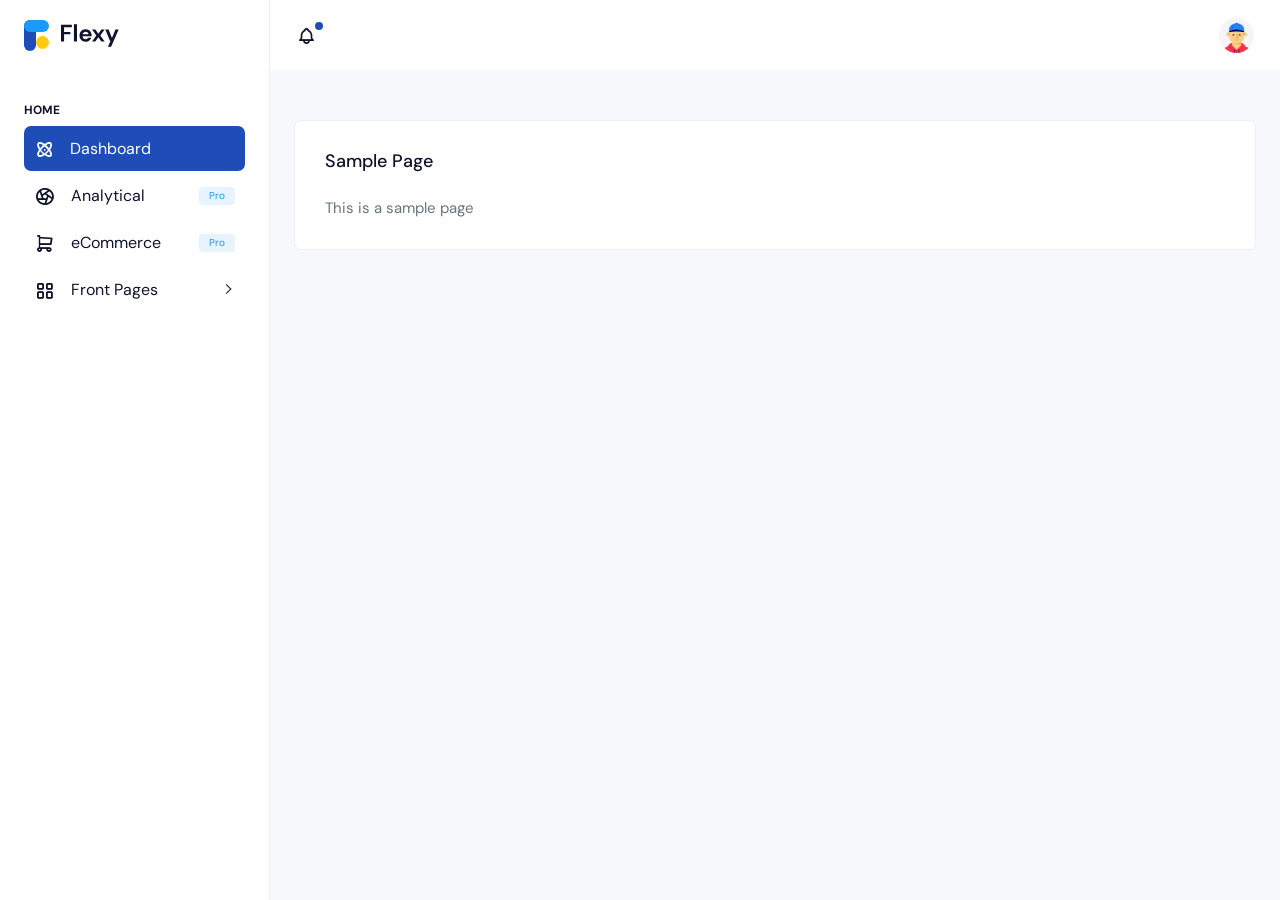
==== commit 7cc0d32a: "update" ====
--- a/index.html
+++ b/index.html
@@ -1,4 +1,4 @@
-<!doctype html>
+<!DOCTYPE html>
 <html lang="en">
   <head>
     <meta charset="utf-8" />
@@ -317,12 +317,6 @@
               <ul
                 class="navbar-nav flex-row ms-auto align-items-center justify-content-end"
               >
-                <a
-                  href="https://www.wrappixel.com/templates/flexy-bootstrap-admin-template/?ref=376#demos"
-                  target="_blank"
-                  class="btn btn-primary"
-                  >Check Pro Template</a
-                >
                 <li class="nav-item dropdown">
                   <a
                     class="nav-link"
--- a/assets/css/styles.min.css
+++ b/assets/css/styles.min.css
@@ -8,7 +8,7 @@
 @import "../libs/simplebar/dist/simplebar.css";
 @import "../css/icons/tabler-icons/tabler-icons.css";
 :root,
-[data-bs-theme=light] {
+[data-bs-theme="light"] {
   --bs-blue: #1e4db7;
   --bs-indigo: #6610f2;
   --bs-purple: #7460ee;
@@ -81,8 +81,13 @@
   --bs-white-rgb: 255, 255, 255;
   --bs-black-rgb: 0, 0, 0;
   --bs-font-sans-serif: "DM Sans", sans-serif;
-  --bs-font-monospace: SFMono-Regular, Menlo, Monaco, Consolas, "Liberation Mono", "Courier New", monospace;
-  --bs-gradient: linear-gradient(180deg, rgba(255, 255, 255, 0.15), rgba(255, 255, 255, 0));
+  --bs-font-monospace: SFMono-Regular, Menlo, Monaco, Consolas,
+    "Liberation Mono", "Courier New", monospace;
+  --bs-gradient: linear-gradient(
+    180deg,
+    rgba(255, 255, 255, 0.15),
+    rgba(255, 255, 255, 0)
+  );
   --bs-body-font-family: var(--bs-font-sans-serif);
   --bs-body-font-size: 0.9375rem;
   --bs-body-font-weight: 400;
@@ -134,7 +139,7 @@
   --bs-form-invalid-border-color: #fc4b6c;
 }
 
-[data-bs-theme=dark] {
+[data-bs-theme="dark"] {
   color-scheme: dark;
   --bs-body-color: #f1f9ff;
   --bs-body-color-rgb: 241, 249, 255;
@@ -223,7 +228,18 @@
   opacity: 0.25;
 }
 
-h6, .h6, h5, .h5, h4, .h4, h3, .h3, h2, .h2, h1, .h1 {
+h6,
+.h6,
+h5,
+.h5,
+h4,
+.h4,
+h3,
+.h3,
+h2,
+.h2,
+h1,
+.h1 {
   margin-top: 0;
   margin-bottom: 0.5rem;
   font-weight: 500;
@@ -231,47 +247,57 @@
   color: var(--bs-heading-color);
 }
 
-h1, .h1 {
+h1,
+.h1 {
   font-size: calc(1.359375rem + 1.3125vw);
 }
 @media (min-width: 1200px) {
-  h1, .h1 {
+  h1,
+  .h1 {
     font-size: 2.34375rem;
   }
 }
 
-h2, .h2 {
+h2,
+.h2 {
   font-size: calc(1.3125rem + 0.75vw);
 }
 @media (min-width: 1200px) {
-  h2, .h2 {
+  h2,
+  .h2 {
     font-size: 1.875rem;
   }
 }
 
-h3, .h3 {
+h3,
+.h3 {
   font-size: calc(1.2890625rem + 0.46875vw);
 }
 @media (min-width: 1200px) {
-  h3, .h3 {
+  h3,
+  .h3 {
     font-size: 1.640625rem;
   }
 }
 
-h4, .h4 {
+h4,
+.h4 {
   font-size: calc(1.265625rem + 0.1875vw);
 }
 @media (min-width: 1200px) {
-  h4, .h4 {
+  h4,
+  .h4 {
     font-size: 1.40625rem;
   }
 }
 
-h5, .h5 {
+h5,
+.h5 {
   font-size: 1.171875rem;
 }
 
-h6, .h6 {
+h6,
+.h6 {
   font-size: 0.9375rem;
 }
 
@@ -329,11 +355,13 @@
   font-weight: 700;
 }
 
-small, .small {
+small,
+.small {
   font-size: 0.875em;
 }
 
-mark, .mark {
+mark,
+.mark {
   padding: 0.1875em;
   color: var(--bs-highlight-color);
   background-color: var(--bs-highlight-bg);
@@ -363,7 +391,8 @@
   --bs-link-color-rgb: var(--bs-link-hover-color-rgb);
 }
 
-a:not([href]):not([class]), a:not([href]):not([class]):hover {
+a:not([href]):not([class]),
+a:not([href]):not([class]):hover {
   color: inherit;
   text-decoration: none;
 }
@@ -476,7 +505,7 @@
   text-transform: none;
 }
 
-[role=button] {
+[role="button"] {
   cursor: pointer;
 }
 
@@ -487,20 +516,22 @@
   opacity: 1;
 }
 
-[list]:not([type=date]):not([type=datetime-local]):not([type=month]):not([type=week]):not([type=time])::-webkit-calendar-picker-indicator {
+[list]:not([type="date"]):not([type="datetime-local"]):not([type="month"]):not(
+    [type="week"]
+  ):not([type="time"])::-webkit-calendar-picker-indicator {
   display: none !important;
 }
 
 button,
-[type=button],
-[type=reset],
-[type=submit] {
+[type="button"],
+[type="reset"],
+[type="submit"] {
   -webkit-appearance: button;
 }
 button:not(:disabled),
-[type=button]:not(:disabled),
-[type=reset]:not(:disabled),
-[type=submit]:not(:disabled) {
+[type="button"]:not(:disabled),
+[type="reset"]:not(:disabled),
+[type="submit"]:not(:disabled) {
   cursor: pointer;
 }
 
@@ -551,7 +582,7 @@
   height: auto;
 }
 
-[type=search] {
+[type="search"] {
   -webkit-appearance: textfield;
   outline-offset: -2px;
 }
@@ -755,27 +786,42 @@
 }
 
 @media (min-width: 576px) {
-  .container-sm, .container {
+  .container-sm,
+  .container {
     max-width: 540px;
   }
 }
 @media (min-width: 768px) {
-  .container-md, .container-sm, .container {
+  .container-md,
+  .container-sm,
+  .container {
     max-width: 720px;
   }
 }
 @media (min-width: 992px) {
-  .container-lg, .container-md, .container-sm, .container {
+  .container-lg,
+  .container-md,
+  .container-sm,
+  .container {
     max-width: 960px;
   }
 }
 @media (min-width: 1200px) {
-  .container-xl, .container-lg, .container-md, .container-sm, .container {
+  .container-xl,
+  .container-lg,
+  .container-md,
+  .container-sm,
+  .container {
     max-width: 1140px;
   }
 }
 @media (min-width: 1400px) {
-  .container-xxl, .container-xl, .container-lg, .container-md, .container-sm, .container {
+  .container-xxl,
+  .container-xl,
+  .container-lg,
+  .container-md,
+  .container-sm,
+  .container {
     max-width: 1320px;
   }
 }
@@ -2131,10 +2177,14 @@
 }
 .table > :not(caption) > * > * {
   padding: 16px 16px;
-  color: var(--bs-table-color-state, var(--bs-table-color-type, var(--bs-table-color)));
+  color: var(
+    --bs-table-color-state,
+    var(--bs-table-color-type, var(--bs-table-color))
+  );
   background-color: var(--bs-table-bg);
   border-bottom-width: var(--bs-border-width);
-  box-shadow: inset 0 0 0 9999px var(--bs-table-bg-state, var(--bs-table-bg-type, var(--bs-table-accent-bg)));
+  box-shadow: inset 0 0 0 9999px
+    var(--bs-table-bg-state, var(--bs-table-bg-type, var(--bs-table-accent-bg)));
 }
 .table > tbody {
   vertical-align: inherit;
@@ -2391,10 +2441,10 @@
     transition: none;
   }
 }
-.form-control[type=file] {
+.form-control[type="file"] {
   overflow: hidden;
 }
-.form-control[type=file]:not(:disabled):not([readonly]) {
+.form-control[type="file"]:not(:disabled):not([readonly]) {
   cursor: pointer;
 }
 .form-control:focus {
@@ -2433,7 +2483,8 @@
   border-width: 0;
   border-inline-end-width: var(--bs-border-width);
   border-radius: 0;
-  transition: color 0.15s ease-in-out, background-color 0.15s ease-in-out, border-color 0.15s ease-in-out, box-shadow 0.15s ease-in-out;
+  transition: color 0.15s ease-in-out, background-color 0.15s ease-in-out,
+    border-color 0.15s ease-in-out, box-shadow 0.15s ease-in-out;
 }
 @media (prefers-reduced-motion: reduce) {
   .form-control::file-selector-button {
@@ -2458,7 +2509,8 @@
 .form-control-plaintext:focus {
   outline: 0;
 }
-.form-control-plaintext.form-control-sm, .form-control-plaintext.form-control-lg {
+.form-control-plaintext.form-control-sm,
+.form-control-plaintext.form-control-lg {
   padding-right: 0;
   padding-left: 0;
 }
@@ -2531,7 +2583,8 @@
   color: #777e89;
   appearance: none;
   background-color: transparent;
-  background-image: var(--bs-form-select-bg-img), var(--bs-form-select-bg-icon, none);
+  background-image: var(--bs-form-select-bg-img),
+    var(--bs-form-select-bg-icon, none);
   background-repeat: no-repeat;
   background-position: right 16px center;
   background-size: 16px 12px;
@@ -2550,7 +2603,8 @@
   outline: 0;
   box-shadow: unset, 0 0 0 0.25rem rgba(30, 77, 183, 0.25);
 }
-.form-select[multiple], .form-select[size]:not([size="1"]) {
+.form-select[multiple],
+.form-select[size]:not([size="1"]) {
   padding-right: 16px;
   background-image: none;
 }
@@ -2578,7 +2632,7 @@
   border-radius: var(--bs-border-radius-lg);
 }
 
-[data-bs-theme=dark] .form-select {
+[data-bs-theme="dark"] .form-select {
   --bs-form-select-bg-img: url("data:image/svg+xml,%3csvg xmlns='http://www.w3.org/2000/svg' viewBox='0 0 16 16'%3e%3cpath fill='none' stroke='%23f1f9ff' stroke-linecap='round' stroke-linejoin='round' stroke-width='2' d='m2 5 6 6 6-6'/%3e%3c/svg%3e");
 }
 
@@ -2620,10 +2674,10 @@
   border: 1.25px solid #bdc3cd;
   print-color-adjust: exact;
 }
-.form-check-input[type=checkbox] {
+.form-check-input[type="checkbox"] {
   border-radius: 0.25em;
 }
-.form-check-input[type=radio] {
+.form-check-input[type="radio"] {
   border-radius: 50%;
 }
 .form-check-input:active {
@@ -2638,13 +2692,13 @@
   background-color: var(--bs-primary);
   border-color: var(--bs-primary);
 }
-.form-check-input:checked[type=checkbox] {
+.form-check-input:checked[type="checkbox"] {
   --bs-form-check-bg-image: url("data:image/svg+xml,%3csvg xmlns='http://www.w3.org/2000/svg' viewBox='0 0 20 20'%3e%3cpath fill='none' stroke='%23fff' stroke-linecap='round' stroke-linejoin='round' stroke-width='3' d='m6 10 3 3 6-6'/%3e%3c/svg%3e");
 }
-.form-check-input:checked[type=radio] {
+.form-check-input:checked[type="radio"] {
   --bs-form-check-bg-image: url("data:image/svg+xml,%3csvg xmlns='http://www.w3.org/2000/svg' viewBox='-4 -4 8 8'%3e%3ccircle r='2' fill='%23fff'/%3e%3c/svg%3e");
 }
-.form-check-input[type=checkbox]:indeterminate {
+.form-check-input[type="checkbox"]:indeterminate {
   background-color: #1e4db7;
   border-color: #1e4db7;
   --bs-form-check-bg-image: url("data:image/svg+xml,%3csvg xmlns='http://www.w3.org/2000/svg' viewBox='0 0 20 20'%3e%3cpath fill='none' stroke='%23fff' stroke-linecap='round' stroke-linejoin='round' stroke-width='3' d='M6 10h8'/%3e%3c/svg%3e");
@@ -2654,7 +2708,8 @@
   filter: none;
   opacity: 0.5;
 }
-.form-check-input[disabled] ~ .form-check-label, .form-check-input:disabled ~ .form-check-label {
+.form-check-input[disabled] ~ .form-check-label,
+.form-check-input:disabled ~ .form-check-label {
   cursor: default;
   opacity: 0.5;
 }
@@ -2702,13 +2757,16 @@
   clip: rect(0, 0, 0, 0);
   pointer-events: none;
 }
-.btn-check[disabled] + .btn, .btn-check:disabled + .btn {
+.btn-check[disabled] + .btn,
+.btn-check:disabled + .btn {
   pointer-events: none;
   filter: none;
   opacity: 0.65;
 }
 
-[data-bs-theme=dark] .form-switch .form-check-input:not(:checked):not(:focus) {
+[data-bs-theme="dark"]
+  .form-switch
+  .form-check-input:not(:checked):not(:focus) {
   --bs-form-switch-bg: url("data:image/svg+xml,%3csvg xmlns='http://www.w3.org/2000/svg' viewBox='-4 -4 8 8'%3e%3ccircle r='3' fill='rgba%28255, 255, 255, 0.25%29'/%3e%3c/svg%3e");
 }
 
@@ -2740,7 +2798,8 @@
   border: 0;
   border-radius: 1rem;
   box-shadow: 0 0.1rem 0.25rem rgba(0, 0, 0, 0.1);
-  transition: background-color 0.15s ease-in-out, border-color 0.15s ease-in-out, box-shadow 0.15s ease-in-out;
+  transition: background-color 0.15s ease-in-out, border-color 0.15s ease-in-out,
+    box-shadow 0.15s ease-in-out;
 }
 @media (prefers-reduced-motion: reduce) {
   .form-range::-webkit-slider-thumb {
@@ -2768,7 +2827,8 @@
   border: 0;
   border-radius: 1rem;
   box-shadow: 0 0.1rem 0.25rem rgba(0, 0, 0, 0.1);
-  transition: background-color 0.15s ease-in-out, border-color 0.15s ease-in-out, box-shadow 0.15s ease-in-out;
+  transition: background-color 0.15s ease-in-out, border-color 0.15s ease-in-out,
+    box-shadow 0.15s ease-in-out;
 }
 @media (prefers-reduced-motion: reduce) {
   .form-range::-moz-range-thumb {
@@ -2837,7 +2897,8 @@
 .form-floating > .form-control-plaintext::placeholder {
   color: transparent;
 }
-.form-floating > .form-control:focus, .form-floating > .form-control:not(:placeholder-shown),
+.form-floating > .form-control:focus,
+.form-floating > .form-control:not(:placeholder-shown),
 .form-floating > .form-control-plaintext:focus,
 .form-floating > .form-control-plaintext:not(:placeholder-shown) {
   padding-top: 1.625rem;
@@ -2953,21 +3014,38 @@
   padding-right: 54px;
 }
 
-.input-group:not(.has-validation) > :not(:last-child):not(.dropdown-toggle):not(.dropdown-menu):not(.form-floating),
-.input-group:not(.has-validation) > .dropdown-toggle:nth-last-child(n+3),
-.input-group:not(.has-validation) > .form-floating:not(:last-child) > .form-control,
-.input-group:not(.has-validation) > .form-floating:not(:last-child) > .form-select {
+.input-group:not(.has-validation)
+  > :not(:last-child):not(.dropdown-toggle):not(.dropdown-menu):not(
+    .form-floating
+  ),
+.input-group:not(.has-validation) > .dropdown-toggle:nth-last-child(n + 3),
+.input-group:not(.has-validation)
+  > .form-floating:not(:last-child)
+  > .form-control,
+.input-group:not(.has-validation)
+  > .form-floating:not(:last-child)
+  > .form-select {
   border-top-right-radius: 0;
   border-bottom-right-radius: 0;
 }
-.input-group.has-validation > :nth-last-child(n+3):not(.dropdown-toggle):not(.dropdown-menu):not(.form-floating),
-.input-group.has-validation > .dropdown-toggle:nth-last-child(n+4),
-.input-group.has-validation > .form-floating:nth-last-child(n+3) > .form-control,
-.input-group.has-validation > .form-floating:nth-last-child(n+3) > .form-select {
+.input-group.has-validation
+  > :nth-last-child(n + 3):not(.dropdown-toggle):not(.dropdown-menu):not(
+    .form-floating
+  ),
+.input-group.has-validation > .dropdown-toggle:nth-last-child(n + 4),
+.input-group.has-validation
+  > .form-floating:nth-last-child(n + 3)
+  > .form-control,
+.input-group.has-validation
+  > .form-floating:nth-last-child(n + 3)
+  > .form-select {
   border-top-right-radius: 0;
   border-bottom-right-radius: 0;
 }
-.input-group > :not(:first-child):not(.dropdown-menu):not(.valid-tooltip):not(.valid-feedback):not(.invalid-tooltip):not(.invalid-feedback) {
+.input-group
+  > :not(:first-child):not(.dropdown-menu):not(.valid-tooltip):not(
+    .valid-feedback
+  ):not(.invalid-tooltip):not(.invalid-feedback) {
   margin-left: calc(var(--bs-border-width) * -1);
   border-top-left-radius: 0;
   border-bottom-left-radius: 0;
@@ -3007,7 +3085,8 @@
   display: block;
 }
 
-.was-validated .form-control:valid, .form-control.is-valid {
+.was-validated .form-control:valid,
+.form-control.is-valid {
   border-color: var(--bs-form-valid-border-color);
   padding-right: calc(1.5em + 16px);
   background-image: url("data:image/svg+xml,%3csvg xmlns='http://www.w3.org/2000/svg' viewBox='0 0 8 8'%3e%3cpath fill='%2339cb7f' d='M2.3 6.73.6 4.53c-.4-1.04.46-1.4 1.1-.8l1.1 1.4 3.4-3.8c.6-.63 1.6-.27 1.2.7l-4 4.6c-.43.5-.8.4-1.1.1z'/%3e%3c/svg%3e");
@@ -3015,44 +3094,57 @@
   background-position: right calc(0.375em + 4px) center;
   background-size: calc(0.75em + 8px) calc(0.75em + 8px);
 }
-.was-validated .form-control:valid:focus, .form-control.is-valid:focus {
+.was-validated .form-control:valid:focus,
+.form-control.is-valid:focus {
   border-color: var(--bs-form-valid-border-color);
-  box-shadow: var(--bs-box-shadow-inset), 0 0 0 0.25rem rgba(var(--bs-success-rgb), 0.25);
-}
-
-.was-validated textarea.form-control:valid, textarea.form-control.is-valid {
+  box-shadow: var(--bs-box-shadow-inset),
+    0 0 0 0.25rem rgba(var(--bs-success-rgb), 0.25);
+}
+
+.was-validated textarea.form-control:valid,
+textarea.form-control.is-valid {
   padding-right: calc(1.5em + 16px);
   background-position: top calc(0.375em + 4px) right calc(0.375em + 4px);
 }
 
-.was-validated .form-select:valid, .form-select.is-valid {
+.was-validated .form-select:valid,
+.form-select.is-valid {
   border-color: var(--bs-form-valid-border-color);
 }
-.was-validated .form-select:valid:not([multiple]):not([size]), .was-validated .form-select:valid:not([multiple])[size="1"], .form-select.is-valid:not([multiple]):not([size]), .form-select.is-valid:not([multiple])[size="1"] {
+.was-validated .form-select:valid:not([multiple]):not([size]),
+.was-validated .form-select:valid:not([multiple])[size="1"],
+.form-select.is-valid:not([multiple]):not([size]),
+.form-select.is-valid:not([multiple])[size="1"] {
   --bs-form-select-bg-icon: url("data:image/svg+xml,%3csvg xmlns='http://www.w3.org/2000/svg' viewBox='0 0 8 8'%3e%3cpath fill='%2339cb7f' d='M2.3 6.73.6 4.53c-.4-1.04.46-1.4 1.1-.8l1.1 1.4 3.4-3.8c.6-.63 1.6-.27 1.2.7l-4 4.6c-.43.5-.8.4-1.1.1z'/%3e%3c/svg%3e");
   padding-right: 78px;
   background-position: right 16px center, center right 38px;
   background-size: 16px 12px, calc(0.75em + 8px) calc(0.75em + 8px);
 }
-.was-validated .form-select:valid:focus, .form-select.is-valid:focus {
+.was-validated .form-select:valid:focus,
+.form-select.is-valid:focus {
   border-color: var(--bs-form-valid-border-color);
   box-shadow: unset, 0 0 0 0.25rem rgba(var(--bs-success-rgb), 0.25);
 }
 
-.was-validated .form-control-color:valid, .form-control-color.is-valid {
+.was-validated .form-control-color:valid,
+.form-control-color.is-valid {
   width: calc(3rem + calc(1.5em + 16px));
 }
 
-.was-validated .form-check-input:valid, .form-check-input.is-valid {
+.was-validated .form-check-input:valid,
+.form-check-input.is-valid {
   border-color: var(--bs-form-valid-border-color);
 }
-.was-validated .form-check-input:valid:checked, .form-check-input.is-valid:checked {
+.was-validated .form-check-input:valid:checked,
+.form-check-input.is-valid:checked {
   background-color: var(--bs-form-valid-color);
 }
-.was-validated .form-check-input:valid:focus, .form-check-input.is-valid:focus {
+.was-validated .form-check-input:valid:focus,
+.form-check-input.is-valid:focus {
   box-shadow: 0 0 0 0.25rem rgba(var(--bs-success-rgb), 0.25);
 }
-.was-validated .form-check-input:valid ~ .form-check-label, .form-check-input.is-valid ~ .form-check-label {
+.was-validated .form-check-input:valid ~ .form-check-label,
+.form-check-input.is-valid ~ .form-check-label {
   color: var(--bs-form-valid-color);
 }
 
@@ -3060,7 +3152,8 @@
   margin-left: 0.5em;
 }
 
-.was-validated .input-group > .form-control:not(:focus):valid, .input-group > .form-control:not(:focus).is-valid,
+.was-validated .input-group > .form-control:not(:focus):valid,
+.input-group > .form-control:not(:focus).is-valid,
 .was-validated .input-group > .form-select:not(:focus):valid,
 .input-group > .form-select:not(:focus).is-valid,
 .was-validated .input-group > .form-floating:not(:focus-within):valid,
@@ -3097,7 +3190,8 @@
   display: block;
 }
 
-.was-validated .form-control:invalid, .form-control.is-invalid {
+.was-validated .form-control:invalid,
+.form-control.is-invalid {
   border-color: var(--bs-form-invalid-border-color);
   padding-right: calc(1.5em + 16px);
   background-image: url("data:image/svg+xml,%3csvg xmlns='http://www.w3.org/2000/svg' viewBox='0 0 12 12' width='12' height='12' fill='none' stroke='%23fc4b6c'%3e%3ccircle cx='6' cy='6' r='4.5'/%3e%3cpath stroke-linejoin='round' d='M5.8 3.6h.4L6 6.5z'/%3e%3ccircle cx='6' cy='8.2' r='.6' fill='%23fc4b6c' stroke='none'/%3e%3c/svg%3e");
@@ -3105,44 +3199,57 @@
   background-position: right calc(0.375em + 4px) center;
   background-size: calc(0.75em + 8px) calc(0.75em + 8px);
 }
-.was-validated .form-control:invalid:focus, .form-control.is-invalid:focus {
+.was-validated .form-control:invalid:focus,
+.form-control.is-invalid:focus {
   border-color: var(--bs-form-invalid-border-color);
-  box-shadow: var(--bs-box-shadow-inset), 0 0 0 0.25rem rgba(var(--bs-danger-rgb), 0.25);
-}
-
-.was-validated textarea.form-control:invalid, textarea.form-control.is-invalid {
+  box-shadow: var(--bs-box-shadow-inset),
+    0 0 0 0.25rem rgba(var(--bs-danger-rgb), 0.25);
+}
+
+.was-validated textarea.form-control:invalid,
+textarea.form-control.is-invalid {
   padding-right: calc(1.5em + 16px);
   background-position: top calc(0.375em + 4px) right calc(0.375em + 4px);
 }
 
-.was-validated .form-select:invalid, .form-select.is-invalid {
+.was-validated .form-select:invalid,
+.form-select.is-invalid {
   border-color: var(--bs-form-invalid-border-color);
 }
-.was-validated .form-select:invalid:not([multiple]):not([size]), .was-validated .form-select:invalid:not([multiple])[size="1"], .form-select.is-invalid:not([multiple]):not([size]), .form-select.is-invalid:not([multiple])[size="1"] {
+.was-validated .form-select:invalid:not([multiple]):not([size]),
+.was-validated .form-select:invalid:not([multiple])[size="1"],
+.form-select.is-invalid:not([multiple]):not([size]),
+.form-select.is-invalid:not([multiple])[size="1"] {
   --bs-form-select-bg-icon: url("data:image/svg+xml,%3csvg xmlns='http://www.w3.org/2000/svg' viewBox='0 0 12 12' width='12' height='12' fill='none' stroke='%23fc4b6c'%3e%3ccircle cx='6' cy='6' r='4.5'/%3e%3cpath stroke-linejoin='round' d='M5.8 3.6h.4L6 6.5z'/%3e%3ccircle cx='6' cy='8.2' r='.6' fill='%23fc4b6c' stroke='none'/%3e%3c/svg%3e");
   padding-right: 78px;
   background-position: right 16px center, center right 38px;
   background-size: 16px 12px, calc(0.75em + 8px) calc(0.75em + 8px);
 }
-.was-validated .form-select:invalid:focus, .form-select.is-invalid:focus {
+.was-validated .form-select:invalid:focus,
+.form-select.is-invalid:focus {
   border-color: var(--bs-form-invalid-border-color);
   box-shadow: unset, 0 0 0 0.25rem rgba(var(--bs-danger-rgb), 0.25);
 }
 
-.was-validated .form-control-color:invalid, .form-control-color.is-invalid {
+.was-validated .form-control-color:invalid,
+.form-control-color.is-invalid {
   width: calc(3rem + calc(1.5em + 16px));
 }
 
-.was-validated .form-check-input:invalid, .form-check-input.is-invalid {
+.was-validated .form-check-input:invalid,
+.form-check-input.is-invalid {
   border-color: var(--bs-form-invalid-border-color);
 }
-.was-validated .form-check-input:invalid:checked, .form-check-input.is-invalid:checked {
+.was-validated .form-check-input:invalid:checked,
+.form-check-input.is-invalid:checked {
   background-color: var(--bs-form-invalid-color);
 }
-.was-validated .form-check-input:invalid:focus, .form-check-input.is-invalid:focus {
+.was-validated .form-check-input:invalid:focus,
+.form-check-input.is-invalid:focus {
   box-shadow: 0 0 0 0.25rem rgba(var(--bs-danger-rgb), 0.25);
 }
-.was-validated .form-check-input:invalid ~ .form-check-label, .form-check-input.is-invalid ~ .form-check-label {
+.was-validated .form-check-input:invalid ~ .form-check-label,
+.form-check-input.is-invalid ~ .form-check-label {
   color: var(--bs-form-invalid-color);
 }
 
@@ -3150,7 +3257,8 @@
   margin-left: 0.5em;
 }
 
-.was-validated .input-group > .form-control:not(:focus):invalid, .input-group > .form-control:not(:focus).is-invalid,
+.was-validated .input-group > .form-control:not(:focus):invalid,
+.input-group > .form-control:not(:focus).is-invalid,
 .was-validated .input-group > .form-select:not(:focus):invalid,
 .input-group > .form-select:not(:focus).is-invalid,
 .was-validated .input-group > .form-floating:not(:focus-within):invalid,
@@ -3173,7 +3281,8 @@
   --bs-btn-hover-border-color: transparent;
   --bs-btn-box-shadow: unset;
   --bs-btn-disabled-opacity: 0.65;
-  --bs-btn-focus-box-shadow: 0 0 0 0.25rem rgba(var(--bs-btn-focus-shadow-rgb), .5);
+  --bs-btn-focus-box-shadow: 0 0 0 0.25rem
+    rgba(var(--bs-btn-focus-shadow-rgb), 0.5);
   display: inline-block;
   padding: var(--bs-btn-padding-y) var(--bs-btn-padding-x);
   font-family: var(--bs-btn-font-family);
@@ -3190,7 +3299,8 @@
   border-radius: var(--bs-btn-border-radius);
   background-color: var(--bs-btn-bg);
   box-shadow: var(--bs-btn-box-shadow);
-  transition: color 0.15s ease-in-out, background-color 0.15s ease-in-out, border-color 0.15s ease-in-out, box-shadow 0.15s ease-in-out;
+  transition: color 0.15s ease-in-out, background-color 0.15s ease-in-out,
+    border-color 0.15s ease-in-out, box-shadow 0.15s ease-in-out;
 }
 @media (prefers-reduced-motion: reduce) {
   .btn {
@@ -3219,19 +3329,29 @@
   outline: 0;
   box-shadow: var(--bs-btn-box-shadow), var(--bs-btn-focus-box-shadow);
 }
-.btn-check:checked + .btn, :not(.btn-check) + .btn:active, .btn:first-child:active, .btn.active, .btn.show {
+.btn-check:checked + .btn,
+:not(.btn-check) + .btn:active,
+.btn:first-child:active,
+.btn.active,
+.btn.show {
   color: var(--bs-btn-active-color);
   background-color: var(--bs-btn-active-bg);
   border-color: var(--bs-btn-active-border-color);
   box-shadow: var(--bs-btn-active-shadow);
 }
-.btn-check:checked + .btn:focus-visible, :not(.btn-check) + .btn:active:focus-visible, .btn:first-child:active:focus-visible, .btn.active:focus-visible, .btn.show:focus-visible {
+.btn-check:checked + .btn:focus-visible,
+:not(.btn-check) + .btn:active:focus-visible,
+.btn:first-child:active:focus-visible,
+.btn.active:focus-visible,
+.btn.show:focus-visible {
   box-shadow: var(--bs-btn-active-shadow), var(--bs-btn-focus-box-shadow);
 }
 .btn-check:checked:focus-visible + .btn {
   box-shadow: var(--bs-btn-active-shadow), var(--bs-btn-focus-box-shadow);
 }
-.btn:disabled, .btn.disabled, fieldset:disabled .btn {
+.btn:disabled,
+.btn.disabled,
+fieldset:disabled .btn {
   color: var(--bs-btn-disabled-color);
   pointer-events: none;
   background-color: var(--bs-btn-disabled-bg);
@@ -3636,14 +3756,16 @@
   color: var(--bs-btn-hover-color);
 }
 
-.btn-lg, .btn-group-lg > .btn {
+.btn-lg,
+.btn-group-lg > .btn {
   --bs-btn-padding-y: 0.5rem;
   --bs-btn-padding-x: 1rem;
   --bs-btn-font-size: 1.171875rem;
   --bs-btn-border-radius: 9px;
 }
 
-.btn-sm, .btn-group-sm > .btn {
+.btn-sm,
+.btn-group-sm > .btn {
   --bs-btn-padding-y: 0.25rem;
   --bs-btn-padding-x: 0.5rem;
   --bs-btn-font-size: 0.8203125rem;
@@ -3728,7 +3850,8 @@
   --bs-dropdown-inner-border-radius: calc(7px - 0);
   --bs-dropdown-divider-bg: var(--bs-border-color-translucent);
   --bs-dropdown-divider-margin-y: 0.5rem;
-  --bs-dropdown-box-shadow: rgba(145, 158, 171, 0.2) 0px 0px 2px 0px, rgba(145, 158, 171, 0.12) 0px 12px 24px -4px;
+  --bs-dropdown-box-shadow: rgba(145, 158, 171, 0.2) 0px 0px 2px 0px,
+    rgba(145, 158, 171, 0.12) 0px 12px 24px -4px;
   --bs-dropdown-link-color: var(--bs-body-color);
   --bs-dropdown-link-hover-color: var(--bs-body-color);
   --bs-dropdown-link-hover-bg: #f6f8fb;
@@ -3956,16 +4079,19 @@
   border: 0;
   border-radius: var(--bs-dropdown-item-border-radius, 0);
 }
-.dropdown-item:hover, .dropdown-item:focus {
+.dropdown-item:hover,
+.dropdown-item:focus {
   color: var(--bs-dropdown-link-hover-color);
   background-color: var(--bs-dropdown-link-hover-bg);
 }
-.dropdown-item.active, .dropdown-item:active {
+.dropdown-item.active,
+.dropdown-item:active {
   color: var(--bs-dropdown-link-active-color);
   text-decoration: none;
   background-color: var(--bs-dropdown-link-active-bg);
 }
-.dropdown-item.disabled, .dropdown-item:disabled {
+.dropdown-item.disabled,
+.dropdown-item:disabled {
   color: var(--bs-dropdown-link-disabled-color);
   pointer-events: none;
   background-color: transparent;
@@ -3977,7 +4103,8 @@
 
 .dropdown-header {
   display: block;
-  padding: var(--bs-dropdown-header-padding-y) var(--bs-dropdown-header-padding-x);
+  padding: var(--bs-dropdown-header-padding-y)
+    var(--bs-dropdown-header-padding-x);
   margin-bottom: 0;
   font-size: 0.8203125rem;
   color: var(--bs-dropdown-header-color);
@@ -4053,7 +4180,7 @@
   border-top-right-radius: 0;
   border-bottom-right-radius: 0;
 }
-.btn-group > .btn:nth-child(n+3),
+.btn-group > .btn:nth-child(n + 3),
 .btn-group > :not(.btn-check) + .btn,
 .btn-group > .btn-group:not(:first-child) > .btn {
   border-top-left-radius: 0;
@@ -4064,19 +4191,23 @@
   padding-right: 10.5px;
   padding-left: 10.5px;
 }
-.dropdown-toggle-split::after, .dropup .dropdown-toggle-split::after, .dropend .dropdown-toggle-split::after {
+.dropdown-toggle-split::after,
+.dropup .dropdown-toggle-split::after,
+.dropend .dropdown-toggle-split::after {
   margin-left: 0;
 }
 .dropstart .dropdown-toggle-split::before {
   margin-right: 0;
 }
 
-.btn-sm + .dropdown-toggle-split, .btn-group-sm > .btn + .dropdown-toggle-split {
+.btn-sm + .dropdown-toggle-split,
+.btn-group-sm > .btn + .dropdown-toggle-split {
   padding-right: 0.375rem;
   padding-left: 0.375rem;
 }
 
-.btn-lg + .dropdown-toggle-split, .btn-group-lg > .btn + .dropdown-toggle-split {
+.btn-lg + .dropdown-toggle-split,
+.btn-group-lg > .btn + .dropdown-toggle-split {
   padding-right: 0.75rem;
   padding-left: 0.75rem;
 }
@@ -4135,21 +4266,24 @@
   text-decoration: none;
   background: none;
   border: 0;
-  transition: color 0.15s ease-in-out, background-color 0.15s ease-in-out, border-color 0.15s ease-in-out;
+  transition: color 0.15s ease-in-out, background-color 0.15s ease-in-out,
+    border-color 0.15s ease-in-out;
 }
 @media (prefers-reduced-motion: reduce) {
   .nav-link {
     transition: none;
   }
 }
-.nav-link:hover, .nav-link:focus {
+.nav-link:hover,
+.nav-link:focus {
   color: var(--bs-nav-link-hover-color);
 }
 .nav-link:focus-visible {
   outline: 0;
   box-shadow: 0 0 0 0.25rem rgba(30, 77, 183, 0.25);
 }
-.nav-link.disabled, .nav-link:disabled {
+.nav-link.disabled,
+.nav-link:disabled {
   color: var(--bs-nav-link-disabled-color);
   pointer-events: none;
   cursor: default;
@@ -4159,11 +4293,14 @@
   --bs-nav-tabs-border-width: var(--bs-border-width);
   --bs-nav-tabs-border-color: var(--bs-border-color);
   --bs-nav-tabs-border-radius: var(--bs-border-radius);
-  --bs-nav-tabs-link-hover-border-color: var(--bs-secondary-bg) var(--bs-secondary-bg) var(--bs-border-color);
+  --bs-nav-tabs-link-hover-border-color: var(--bs-secondary-bg)
+    var(--bs-secondary-bg) var(--bs-border-color);
   --bs-nav-tabs-link-active-color: var(--bs-emphasis-color);
   --bs-nav-tabs-link-active-bg: var(--bs-body-bg);
-  --bs-nav-tabs-link-active-border-color: var(--bs-border-color) var(--bs-border-color) var(--bs-body-bg);
-  border-bottom: var(--bs-nav-tabs-border-width) solid var(--bs-nav-tabs-border-color);
+  --bs-nav-tabs-link-active-border-color: var(--bs-border-color)
+    var(--bs-border-color) var(--bs-body-bg);
+  border-bottom: var(--bs-nav-tabs-border-width) solid
+    var(--bs-nav-tabs-border-color);
 }
 .nav-tabs .nav-link {
   margin-bottom: calc(-1 * var(--bs-nav-tabs-border-width));
@@ -4171,7 +4308,8 @@
   border-top-left-radius: var(--bs-nav-tabs-border-radius);
   border-top-right-radius: var(--bs-nav-tabs-border-radius);
 }
-.nav-tabs .nav-link:hover, .nav-tabs .nav-link:focus {
+.nav-tabs .nav-link:hover,
+.nav-tabs .nav-link:focus {
   isolation: isolate;
   border-color: var(--bs-nav-tabs-link-hover-border-color);
 }
@@ -4212,7 +4350,8 @@
   padding-left: 0;
   border-bottom: var(--bs-nav-underline-border-width) solid transparent;
 }
-.nav-underline .nav-link:hover, .nav-underline .nav-link:focus {
+.nav-underline .nav-link:hover,
+.nav-underline .nav-link:focus {
   border-bottom-color: currentcolor;
 }
 .nav-underline .nav-link.active,
@@ -4296,7 +4435,8 @@
   text-decoration: none;
   white-space: nowrap;
 }
-.navbar-brand:hover, .navbar-brand:focus {
+.navbar-brand:hover,
+.navbar-brand:focus {
   color: var(--bs-navbar-brand-hover-color);
 }
 
@@ -4313,7 +4453,8 @@
   margin-bottom: 0;
   list-style: none;
 }
-.navbar-nav .nav-link.active, .navbar-nav .nav-link.show {
+.navbar-nav .nav-link.active,
+.navbar-nav .nav-link.show {
   color: var(--bs-navbar-active-color);
 }
 .navbar-nav .dropdown-menu {
@@ -4665,7 +4806,7 @@
 }
 
 .navbar-dark,
-.navbar[data-bs-theme=dark] {
+.navbar[data-bs-theme="dark"] {
   --bs-navbar-color: rgba(255, 255, 255, 0.55);
   --bs-navbar-hover-color: rgba(255, 255, 255, 0.75);
   --bs-navbar-disabled-color: rgba(255, 255, 255, 0.25);
@@ -4676,7 +4817,7 @@
   --bs-navbar-toggler-icon-bg: url("data:image/svg+xml,%3csvg xmlns='http://www.w3.org/2000/svg' viewBox='0 0 30 30'%3e%3cpath stroke='rgba%28255, 255, 255, 0.55%29' stroke-linecap='round' stroke-miterlimit='10' stroke-width='2' d='M4 7h22M4 15h22M4 23h22'/%3e%3c/svg%3e");
 }
 
-[data-bs-theme=dark] .navbar-toggler-icon {
+[data-bs-theme="dark"] .navbar-toggler-icon {
   --bs-navbar-toggler-icon-bg: url("data:image/svg+xml,%3csvg xmlns='http://www.w3.org/2000/svg' viewBox='0 0 30 30'%3e%3cpath stroke='rgba%28255, 255, 255, 0.55%29' stroke-linecap='round' stroke-miterlimit='10' stroke-width='2' d='M4 7h22M4 15h22M4 23h22'/%3e%3c/svg%3e");
 }
 
@@ -4769,7 +4910,8 @@
   border-bottom: var(--bs-card-border-width) solid var(--bs-card-border-color);
 }
 .card-header:first-child {
-  border-radius: var(--bs-card-inner-border-radius) var(--bs-card-inner-border-radius) 0 0;
+  border-radius: var(--bs-card-inner-border-radius)
+    var(--bs-card-inner-border-radius) 0 0;
 }
 
 .card-footer {
@@ -4779,7 +4921,8 @@
   border-top: var(--bs-card-border-width) solid var(--bs-card-border-color);
 }
 .card-footer:last-child {
-  border-radius: 0 0 var(--bs-card-inner-border-radius) var(--bs-card-inner-border-radius);
+  border-radius: 0 0 var(--bs-card-inner-border-radius)
+    var(--bs-card-inner-border-radius);
 }
 
 .card-header-tabs {
@@ -4871,11 +5014,15 @@
 .accordion {
   --bs-accordion-color: var(--bs-body-color);
   --bs-accordion-bg: var(--bs-body-bg);
-  --bs-accordion-transition: color 0.15s ease-in-out, background-color 0.15s ease-in-out, border-color 0.15s ease-in-out, box-shadow 0.15s ease-in-out, border-radius 0.15s ease;
+  --bs-accordion-transition: color 0.15s ease-in-out,
+    background-color 0.15s ease-in-out, border-color 0.15s ease-in-out,
+    box-shadow 0.15s ease-in-out, border-radius 0.15s ease;
   --bs-accordion-border-color: var(--bs-border-color);
   --bs-accordion-border-width: var(--bs-border-width);
   --bs-accordion-border-radius: var(--bs-border-radius);
-  --bs-accordion-inner-border-radius: calc(var(--bs-border-radius) - (var(--bs-border-width)));
+  --bs-accordion-inner-border-radius: calc(
+    var(--bs-border-radius) - (var(--bs-border-width))
+  );
   --bs-accordion-btn-padding-x: 1.25rem;
   --bs-accordion-btn-padding-y: 1rem;
   --bs-accordion-btn-color: var(--bs-body-color);
@@ -4915,7 +5062,8 @@
 .accordion-button:not(.collapsed) {
   color: var(--bs-accordion-active-color);
   background-color: var(--bs-accordion-active-bg);
-  box-shadow: inset 0 calc(-1 * var(--bs-accordion-border-width)) 0 var(--bs-accordion-border-color);
+  box-shadow: inset 0 calc(-1 * var(--bs-accordion-border-width)) 0
+    var(--bs-accordion-border-color);
 }
 .accordion-button:not(.collapsed)::after {
   background-image: var(--bs-accordion-btn-active-icon);
@@ -4953,7 +5101,8 @@
 .accordion-item {
   color: var(--bs-accordion-color);
   background-color: var(--bs-accordion-bg);
-  border: var(--bs-accordion-border-width) solid var(--bs-accordion-border-color);
+  border: var(--bs-accordion-border-width) solid
+    var(--bs-accordion-border-color);
 }
 .accordion-item:first-of-type {
   border-top-left-radius: var(--bs-accordion-border-radius);
@@ -4994,14 +5143,18 @@
 .accordion-flush > .accordion-item:last-child {
   border-bottom: 0;
 }
-.accordion-flush > .accordion-item > .accordion-header .accordion-button, .accordion-flush > .accordion-item > .accordion-header .accordion-button.collapsed {
+.accordion-flush > .accordion-item > .accordion-header .accordion-button,
+.accordion-flush
+  > .accordion-item
+  > .accordion-header
+  .accordion-button.collapsed {
   border-radius: 0;
 }
 .accordion-flush > .accordion-item > .accordion-collapse {
   border-radius: 0;
 }
 
-[data-bs-theme=dark] .accordion-button::after {
+[data-bs-theme="dark"] .accordion-button::after {
   --bs-accordion-btn-icon: url("data:image/svg+xml,%3csvg xmlns='http://www.w3.org/2000/svg' viewBox='0 0 16 16' fill='rgb%28120, 148.2, 211.8%29'%3e%3cpath fill-rule='evenodd' d='M1.646 4.646a.5.5 0 0 1 .708 0L8 10.293l5.646-5.647a.5.5 0 0 1 .708.708l-6 6a.5.5 0 0 1-.708 0l-6-6a.5.5 0 0 1 0-.708z'/%3e%3c/svg%3e");
   --bs-accordion-btn-active-icon: url("data:image/svg+xml,%3csvg xmlns='http://www.w3.org/2000/svg' viewBox='0 0 16 16' fill='rgb%28120, 148.2, 211.8%29'%3e%3cpath fill-rule='evenodd' d='M1.646 4.646a.5.5 0 0 1 .708 0L8 10.293l5.646-5.647a.5.5 0 0 1 .708.708l-6 6a.5.5 0 0 1-.708 0l-6-6a.5.5 0 0 1 0-.708z'/%3e%3c/svg%3e");
 }
@@ -5032,7 +5185,8 @@
   float: left;
   padding-right: var(--bs-breadcrumb-item-padding-x);
   color: var(--bs-breadcrumb-divider-color);
-  content: var(--bs-breadcrumb-divider, "/") /* rtl: var(--bs-breadcrumb-divider, "/") */;
+  content: var(--bs-breadcrumb-divider, "/")
+    /* rtl: var(--bs-breadcrumb-divider, "/") */;
 }
 .breadcrumb-item.active {
   color: var(--bs-breadcrumb-item-active-color);
@@ -5072,8 +5226,10 @@
   color: var(--bs-pagination-color);
   text-decoration: none;
   background-color: var(--bs-pagination-bg);
-  border: var(--bs-pagination-border-width) solid var(--bs-pagination-border-color);
-  transition: color 0.15s ease-in-out, background-color 0.15s ease-in-out, border-color 0.15s ease-in-out, box-shadow 0.15s ease-in-out;
+  border: var(--bs-pagination-border-width) solid
+    var(--bs-pagination-border-color);
+  transition: color 0.15s ease-in-out, background-color 0.15s ease-in-out,
+    border-color 0.15s ease-in-out, box-shadow 0.15s ease-in-out;
 }
 @media (prefers-reduced-motion: reduce) {
   .page-link {
@@ -5093,13 +5249,15 @@
   outline: 0;
   box-shadow: var(--bs-pagination-focus-box-shadow);
 }
-.page-link.active, .active > .page-link {
+.page-link.active,
+.active > .page-link {
   z-index: 3;
   color: var(--bs-pagination-active-color);
   background-color: var(--bs-pagination-active-bg);
   border-color: var(--bs-pagination-active-border-color);
 }
-.page-link.disabled, .disabled > .page-link {
+.page-link.disabled,
+.disabled > .page-link {
   color: var(--bs-pagination-disabled-color);
   pointer-events: none;
   background-color: var(--bs-pagination-disabled-bg);
@@ -5317,7 +5475,16 @@
 }
 
 .progress-bar-striped {
-  background-image: linear-gradient(45deg, rgba(255, 255, 255, 0.15) 25%, transparent 25%, transparent 50%, rgba(255, 255, 255, 0.15) 50%, rgba(255, 255, 255, 0.15) 75%, transparent 75%, transparent);
+  background-image: linear-gradient(
+    45deg,
+    rgba(255, 255, 255, 0.15) 25%,
+    transparent 25%,
+    transparent 50%,
+    rgba(255, 255, 255, 0.15) 50%,
+    rgba(255, 255, 255, 0.15) 75%,
+    transparent 75%,
+    transparent
+  );
   background-size: var(--bs-progress-height) var(--bs-progress-height);
 }
 
@@ -5377,7 +5544,8 @@
   color: var(--bs-list-group-action-color);
   text-align: inherit;
 }
-.list-group-item-action:hover, .list-group-item-action:focus {
+.list-group-item-action:hover,
+.list-group-item-action:focus {
   z-index: 1;
   color: var(--bs-list-group-action-hover-color);
   text-decoration: none;
@@ -5391,11 +5559,13 @@
 .list-group-item {
   position: relative;
   display: block;
-  padding: var(--bs-list-group-item-padding-y) var(--bs-list-group-item-padding-x);
+  padding: var(--bs-list-group-item-padding-y)
+    var(--bs-list-group-item-padding-x);
   color: var(--bs-list-group-color);
   text-decoration: none;
   background-color: var(--bs-list-group-bg);
-  border: var(--bs-list-group-border-width) solid var(--bs-list-group-border-color);
+  border: var(--bs-list-group-border-width) solid
+    var(--bs-list-group-border-color);
 }
 .list-group-item:first-child {
   border-top-left-radius: inherit;
@@ -5405,7 +5575,8 @@
   border-bottom-right-radius: inherit;
   border-bottom-left-radius: inherit;
 }
-.list-group-item.disabled, .list-group-item:disabled {
+.list-group-item.disabled,
+.list-group-item:disabled {
   color: var(--bs-list-group-disabled-color);
   pointer-events: none;
   background-color: var(--bs-list-group-disabled-bg);
@@ -5749,7 +5920,8 @@
   box-shadow: var(--bs-btn-close-focus-shadow);
   opacity: var(--bs-btn-close-focus-opacity);
 }
-.btn-close:disabled, .btn-close.disabled {
+.btn-close:disabled,
+.btn-close.disabled {
   pointer-events: none;
   user-select: none;
   opacity: var(--bs-btn-close-disabled-opacity);
@@ -5759,7 +5931,7 @@
   filter: var(--bs-btn-close-white-filter);
 }
 
-[data-bs-theme=dark] .btn-close {
+[data-bs-theme="dark"] .btn-close {
   filter: var(--bs-btn-close-white-filter);
 }
 
@@ -5816,9 +5988,14 @@
   color: var(--bs-toast-header-color);
   background-color: var(--bs-toast-header-bg);
   background-clip: padding-box;
-  border-bottom: var(--bs-toast-border-width) solid var(--bs-toast-header-border-color);
-  border-top-left-radius: calc(var(--bs-toast-border-radius) - var(--bs-toast-border-width));
-  border-top-right-radius: calc(var(--bs-toast-border-radius) - var(--bs-toast-border-width));
+  border-bottom: var(--bs-toast-border-width) solid
+    var(--bs-toast-header-border-color);
+  border-top-left-radius: calc(
+    var(--bs-toast-border-radius) - var(--bs-toast-border-width)
+  );
+  border-top-right-radius: calc(
+    var(--bs-toast-border-radius) - var(--bs-toast-border-width)
+  );
 }
 .toast-header .btn-close {
   margin-right: calc(-0.5 * var(--bs-toast-padding-x));
@@ -5942,13 +6119,17 @@
   flex-shrink: 0;
   align-items: center;
   padding: var(--bs-modal-header-padding);
-  border-bottom: var(--bs-modal-header-border-width) solid var(--bs-modal-header-border-color);
+  border-bottom: var(--bs-modal-header-border-width) solid
+    var(--bs-modal-header-border-color);
   border-top-left-radius: var(--bs-modal-inner-border-radius);
   border-top-right-radius: var(--bs-modal-inner-border-radius);
 }
 .modal-header .btn-close {
-  padding: calc(var(--bs-modal-header-padding-y) * 0.5) calc(var(--bs-modal-header-padding-x) * 0.5);
-  margin: calc(-0.5 * var(--bs-modal-header-padding-y)) calc(-0.5 * var(--bs-modal-header-padding-x)) calc(-0.5 * var(--bs-modal-header-padding-y)) auto;
+  padding: calc(var(--bs-modal-header-padding-y) * 0.5)
+    calc(var(--bs-modal-header-padding-x) * 0.5);
+  margin: calc(-0.5 * var(--bs-modal-header-padding-y))
+    calc(-0.5 * var(--bs-modal-header-padding-x))
+    calc(-0.5 * var(--bs-modal-header-padding-y)) auto;
 }
 
 .modal-title {
@@ -5970,7 +6151,8 @@
   justify-content: flex-end;
   padding: calc(var(--bs-modal-padding) - var(--bs-modal-footer-gap) * 0.5);
   background-color: var(--bs-modal-footer-bg);
-  border-top: var(--bs-modal-footer-border-width) solid var(--bs-modal-footer-border-color);
+  border-top: var(--bs-modal-footer-border-width) solid
+    var(--bs-modal-footer-border-color);
   border-bottom-right-radius: var(--bs-modal-inner-border-radius);
   border-bottom-left-radius: var(--bs-modal-inner-border-radius);
 }
@@ -6171,46 +6353,58 @@
   border-style: solid;
 }
 
-.bs-tooltip-top .tooltip-arrow, .bs-tooltip-auto[data-popper-placement^=top] .tooltip-arrow {
+.bs-tooltip-top .tooltip-arrow,
+.bs-tooltip-auto[data-popper-placement^="top"] .tooltip-arrow {
   bottom: calc(-1 * var(--bs-tooltip-arrow-height));
 }
-.bs-tooltip-top .tooltip-arrow::before, .bs-tooltip-auto[data-popper-placement^=top] .tooltip-arrow::before {
+.bs-tooltip-top .tooltip-arrow::before,
+.bs-tooltip-auto[data-popper-placement^="top"] .tooltip-arrow::before {
   top: -1px;
-  border-width: var(--bs-tooltip-arrow-height) calc(var(--bs-tooltip-arrow-width) * 0.5) 0;
+  border-width: var(--bs-tooltip-arrow-height)
+    calc(var(--bs-tooltip-arrow-width) * 0.5) 0;
   border-top-color: var(--bs-tooltip-bg);
 }
 
 /* rtl:begin:ignore */
-.bs-tooltip-end .tooltip-arrow, .bs-tooltip-auto[data-popper-placement^=right] .tooltip-arrow {
+.bs-tooltip-end .tooltip-arrow,
+.bs-tooltip-auto[data-popper-placement^="right"] .tooltip-arrow {
   left: calc(-1 * var(--bs-tooltip-arrow-height));
   width: var(--bs-tooltip-arrow-height);
   height: var(--bs-tooltip-arrow-width);
 }
-.bs-tooltip-end .tooltip-arrow::before, .bs-tooltip-auto[data-popper-placement^=right] .tooltip-arrow::before {
+.bs-tooltip-end .tooltip-arrow::before,
+.bs-tooltip-auto[data-popper-placement^="right"] .tooltip-arrow::before {
   right: -1px;
-  border-width: calc(var(--bs-tooltip-arrow-width) * 0.5) var(--bs-tooltip-arrow-height) calc(var(--bs-tooltip-arrow-width) * 0.5) 0;
+  border-width: calc(var(--bs-tooltip-arrow-width) * 0.5)
+    var(--bs-tooltip-arrow-height) calc(var(--bs-tooltip-arrow-width) * 0.5) 0;
   border-right-color: var(--bs-tooltip-bg);
 }
 
 /* rtl:end:ignore */
-.bs-tooltip-bottom .tooltip-arrow, .bs-tooltip-auto[data-popper-placement^=bottom] .tooltip-arrow {
+.bs-tooltip-bottom .tooltip-arrow,
+.bs-tooltip-auto[data-popper-placement^="bottom"] .tooltip-arrow {
   top: calc(-1 * var(--bs-tooltip-arrow-height));
 }
-.bs-tooltip-bottom .tooltip-arrow::before, .bs-tooltip-auto[data-popper-placement^=bottom] .tooltip-arrow::before {
+.bs-tooltip-bottom .tooltip-arrow::before,
+.bs-tooltip-auto[data-popper-placement^="bottom"] .tooltip-arrow::before {
   bottom: -1px;
-  border-width: 0 calc(var(--bs-tooltip-arrow-width) * 0.5) var(--bs-tooltip-arrow-height);
+  border-width: 0 calc(var(--bs-tooltip-arrow-width) * 0.5)
+    var(--bs-tooltip-arrow-height);
   border-bottom-color: var(--bs-tooltip-bg);
 }
 
 /* rtl:begin:ignore */
-.bs-tooltip-start .tooltip-arrow, .bs-tooltip-auto[data-popper-placement^=left] .tooltip-arrow {
+.bs-tooltip-start .tooltip-arrow,
+.bs-tooltip-auto[data-popper-placement^="left"] .tooltip-arrow {
   right: calc(-1 * var(--bs-tooltip-arrow-height));
   width: var(--bs-tooltip-arrow-height);
   height: var(--bs-tooltip-arrow-width);
 }
-.bs-tooltip-start .tooltip-arrow::before, .bs-tooltip-auto[data-popper-placement^=left] .tooltip-arrow::before {
+.bs-tooltip-start .tooltip-arrow::before,
+.bs-tooltip-auto[data-popper-placement^="left"] .tooltip-arrow::before {
   left: -1px;
-  border-width: calc(var(--bs-tooltip-arrow-width) * 0.5) 0 calc(var(--bs-tooltip-arrow-width) * 0.5) var(--bs-tooltip-arrow-height);
+  border-width: calc(var(--bs-tooltip-arrow-width) * 0.5) 0
+    calc(var(--bs-tooltip-arrow-width) * 0.5) var(--bs-tooltip-arrow-height);
   border-left-color: var(--bs-tooltip-bg);
 }
 
@@ -6232,7 +6426,9 @@
   --bs-popover-border-width: var(--bs-border-width);
   --bs-popover-border-color: var(--bs-border-color-translucent);
   --bs-popover-border-radius: var(--bs-border-radius-lg);
-  --bs-popover-inner-border-radius: calc(var(--bs-border-radius-lg) - var(--bs-border-width));
+  --bs-popover-inner-border-radius: calc(
+    var(--bs-border-radius-lg) - var(--bs-border-width)
+  );
   --bs-popover-box-shadow: var(--bs-box-shadow);
   --bs-popover-header-padding-x: 1rem;
   --bs-popover-header-padding-y: 0.5rem;
@@ -6275,7 +6471,8 @@
   width: var(--bs-popover-arrow-width);
   height: var(--bs-popover-arrow-height);
 }
-.popover .popover-arrow::before, .popover .popover-arrow::after {
+.popover .popover-arrow::before,
+.popover .popover-arrow::after {
   position: absolute;
   display: block;
   content: "";
@@ -6284,55 +6481,83 @@
   border-width: 0;
 }
 
-.bs-popover-top > .popover-arrow, .bs-popover-auto[data-popper-placement^=top] > .popover-arrow {
-  bottom: calc(-1 * (var(--bs-popover-arrow-height)) - var(--bs-popover-border-width));
-}
-.bs-popover-top > .popover-arrow::before, .bs-popover-auto[data-popper-placement^=top] > .popover-arrow::before, .bs-popover-top > .popover-arrow::after, .bs-popover-auto[data-popper-placement^=top] > .popover-arrow::after {
-  border-width: var(--bs-popover-arrow-height) calc(var(--bs-popover-arrow-width) * 0.5) 0;
-}
-.bs-popover-top > .popover-arrow::before, .bs-popover-auto[data-popper-placement^=top] > .popover-arrow::before {
+.bs-popover-top > .popover-arrow,
+.bs-popover-auto[data-popper-placement^="top"] > .popover-arrow {
+  bottom: calc(
+    -1 * (var(--bs-popover-arrow-height)) - var(--bs-popover-border-width)
+  );
+}
+.bs-popover-top > .popover-arrow::before,
+.bs-popover-auto[data-popper-placement^="top"] > .popover-arrow::before,
+.bs-popover-top > .popover-arrow::after,
+.bs-popover-auto[data-popper-placement^="top"] > .popover-arrow::after {
+  border-width: var(--bs-popover-arrow-height)
+    calc(var(--bs-popover-arrow-width) * 0.5) 0;
+}
+.bs-popover-top > .popover-arrow::before,
+.bs-popover-auto[data-popper-placement^="top"] > .popover-arrow::before {
   bottom: 0;
   border-top-color: var(--bs-popover-arrow-border);
 }
-.bs-popover-top > .popover-arrow::after, .bs-popover-auto[data-popper-placement^=top] > .popover-arrow::after {
+.bs-popover-top > .popover-arrow::after,
+.bs-popover-auto[data-popper-placement^="top"] > .popover-arrow::after {
   bottom: var(--bs-popover-border-width);
   border-top-color: var(--bs-popover-bg);
 }
 
 /* rtl:begin:ignore */
-.bs-popover-end > .popover-arrow, .bs-popover-auto[data-popper-placement^=right] > .popover-arrow {
-  left: calc(-1 * (var(--bs-popover-arrow-height)) - var(--bs-popover-border-width));
+.bs-popover-end > .popover-arrow,
+.bs-popover-auto[data-popper-placement^="right"] > .popover-arrow {
+  left: calc(
+    -1 * (var(--bs-popover-arrow-height)) - var(--bs-popover-border-width)
+  );
   width: var(--bs-popover-arrow-height);
   height: var(--bs-popover-arrow-width);
 }
-.bs-popover-end > .popover-arrow::before, .bs-popover-auto[data-popper-placement^=right] > .popover-arrow::before, .bs-popover-end > .popover-arrow::after, .bs-popover-auto[data-popper-placement^=right] > .popover-arrow::after {
-  border-width: calc(var(--bs-popover-arrow-width) * 0.5) var(--bs-popover-arrow-height) calc(var(--bs-popover-arrow-width) * 0.5) 0;
-}
-.bs-popover-end > .popover-arrow::before, .bs-popover-auto[data-popper-placement^=right] > .popover-arrow::before {
+.bs-popover-end > .popover-arrow::before,
+.bs-popover-auto[data-popper-placement^="right"] > .popover-arrow::before,
+.bs-popover-end > .popover-arrow::after,
+.bs-popover-auto[data-popper-placement^="right"] > .popover-arrow::after {
+  border-width: calc(var(--bs-popover-arrow-width) * 0.5)
+    var(--bs-popover-arrow-height) calc(var(--bs-popover-arrow-width) * 0.5) 0;
+}
+.bs-popover-end > .popover-arrow::before,
+.bs-popover-auto[data-popper-placement^="right"] > .popover-arrow::before {
   left: 0;
   border-right-color: var(--bs-popover-arrow-border);
 }
-.bs-popover-end > .popover-arrow::after, .bs-popover-auto[data-popper-placement^=right] > .popover-arrow::after {
+.bs-popover-end > .popover-arrow::after,
+.bs-popover-auto[data-popper-placement^="right"] > .popover-arrow::after {
   left: var(--bs-popover-border-width);
   border-right-color: var(--bs-popover-bg);
 }
 
 /* rtl:end:ignore */
-.bs-popover-bottom > .popover-arrow, .bs-popover-auto[data-popper-placement^=bottom] > .popover-arrow {
-  top: calc(-1 * (var(--bs-popover-arrow-height)) - var(--bs-popover-border-width));
-}
-.bs-popover-bottom > .popover-arrow::before, .bs-popover-auto[data-popper-placement^=bottom] > .popover-arrow::before, .bs-popover-bottom > .popover-arrow::after, .bs-popover-auto[data-popper-placement^=bottom] > .popover-arrow::after {
-  border-width: 0 calc(var(--bs-popover-arrow-width) * 0.5) var(--bs-popover-arrow-height);
-}
-.bs-popover-bottom > .popover-arrow::before, .bs-popover-auto[data-popper-placement^=bottom] > .popover-arrow::before {
+.bs-popover-bottom > .popover-arrow,
+.bs-popover-auto[data-popper-placement^="bottom"] > .popover-arrow {
+  top: calc(
+    -1 * (var(--bs-popover-arrow-height)) - var(--bs-popover-border-width)
+  );
+}
+.bs-popover-bottom > .popover-arrow::before,
+.bs-popover-auto[data-popper-placement^="bottom"] > .popover-arrow::before,
+.bs-popover-bottom > .popover-arrow::after,
+.bs-popover-auto[data-popper-placement^="bottom"] > .popover-arrow::after {
+  border-width: 0 calc(var(--bs-popover-arrow-width) * 0.5)
+    var(--bs-popover-arrow-height);
+}
+.bs-popover-bottom > .popover-arrow::before,
+.bs-popover-auto[data-popper-placement^="bottom"] > .popover-arrow::before {
   top: 0;
   border-bottom-color: var(--bs-popover-arrow-border);
 }
-.bs-popover-bottom > .popover-arrow::after, .bs-popover-auto[data-popper-placement^=bottom] > .popover-arrow::after {
+.bs-popover-bottom > .popover-arrow::after,
+.bs-popover-auto[data-popper-placement^="bottom"] > .popover-arrow::after {
   top: var(--bs-popover-border-width);
   border-bottom-color: var(--bs-popover-bg);
 }
-.bs-popover-bottom .popover-header::before, .bs-popover-auto[data-popper-placement^=bottom] .popover-header::before {
+.bs-popover-bottom .popover-header::before,
+.bs-popover-auto[data-popper-placement^="bottom"] .popover-header::before {
   position: absolute;
   top: 0;
   left: 50%;
@@ -6340,23 +6565,33 @@
   width: var(--bs-popover-arrow-width);
   margin-left: calc(-0.5 * var(--bs-popover-arrow-width));
   content: "";
-  border-bottom: var(--bs-popover-border-width) solid var(--bs-popover-header-bg);
+  border-bottom: var(--bs-popover-border-width) solid
+    var(--bs-popover-header-bg);
 }
 
 /* rtl:begin:ignore */
-.bs-popover-start > .popover-arrow, .bs-popover-auto[data-popper-placement^=left] > .popover-arrow {
-  right: calc(-1 * (var(--bs-popover-arrow-height)) - var(--bs-popover-border-width));
+.bs-popover-start > .popover-arrow,
+.bs-popover-auto[data-popper-placement^="left"] > .popover-arrow {
+  right: calc(
+    -1 * (var(--bs-popover-arrow-height)) - var(--bs-popover-border-width)
+  );
   width: var(--bs-popover-arrow-height);
   height: var(--bs-popover-arrow-width);
 }
-.bs-popover-start > .popover-arrow::before, .bs-popover-auto[data-popper-placement^=left] > .popover-arrow::before, .bs-popover-start > .popover-arrow::after, .bs-popover-auto[data-popper-placement^=left] > .popover-arrow::after {
-  border-width: calc(var(--bs-popover-arrow-width) * 0.5) 0 calc(var(--bs-popover-arrow-width) * 0.5) var(--bs-popover-arrow-height);
-}
-.bs-popover-start > .popover-arrow::before, .bs-popover-auto[data-popper-placement^=left] > .popover-arrow::before {
+.bs-popover-start > .popover-arrow::before,
+.bs-popover-auto[data-popper-placement^="left"] > .popover-arrow::before,
+.bs-popover-start > .popover-arrow::after,
+.bs-popover-auto[data-popper-placement^="left"] > .popover-arrow::after {
+  border-width: calc(var(--bs-popover-arrow-width) * 0.5) 0
+    calc(var(--bs-popover-arrow-width) * 0.5) var(--bs-popover-arrow-height);
+}
+.bs-popover-start > .popover-arrow::before,
+.bs-popover-auto[data-popper-placement^="left"] > .popover-arrow::before {
   right: 0;
   border-left-color: var(--bs-popover-arrow-border);
 }
-.bs-popover-start > .popover-arrow::after, .bs-popover-auto[data-popper-placement^=left] > .popover-arrow::after {
+.bs-popover-start > .popover-arrow::after,
+.bs-popover-auto[data-popper-placement^="left"] > .popover-arrow::after {
   right: var(--bs-popover-border-width);
   border-left-color: var(--bs-popover-bg);
 }
@@ -6368,7 +6603,8 @@
   font-size: var(--bs-popover-header-font-size);
   color: var(--bs-popover-header-color);
   background-color: var(--bs-popover-header-bg);
-  border-bottom: var(--bs-popover-border-width) solid var(--bs-popover-border-color);
+  border-bottom: var(--bs-popover-border-width) solid
+    var(--bs-popover-border-color);
   border-top-left-radius: var(--bs-popover-inner-border-radius);
   border-top-right-radius: var(--bs-popover-inner-border-radius);
 }
@@ -6479,7 +6715,8 @@
     transition: none;
   }
 }
-.carousel-control-prev:hover, .carousel-control-prev:focus,
+.carousel-control-prev:hover,
+.carousel-control-prev:focus,
 .carousel-control-next:hover,
 .carousel-control-next:focus {
   color: #fff;
@@ -6507,11 +6744,13 @@
 }
 
 .carousel-control-prev-icon {
-  background-image: url("data:image/svg+xml,%3csvg xmlns='http://www.w3.org/2000/svg' viewBox='0 0 16 16' fill='%23fff'%3e%3cpath d='M11.354 1.646a.5.5 0 0 1 0 .708L5.707 8l5.647 5.646a.5.5 0 0 1-.708.708l-6-6a.5.5 0 0 1 0-.708l6-6a.5.5 0 0 1 .708 0z'/%3e%3c/svg%3e") /*rtl:url("data:image/svg+xml,%3csvg xmlns='http://www.w3.org/2000/svg' viewBox='0 0 16 16' fill='%23fff'%3e%3cpath d='M4.646 1.646a.5.5 0 0 1 .708 0l6 6a.5.5 0 0 1 0 .708l-6 6a.5.5 0 0 1-.708-.708L10.293 8 4.646 2.354a.5.5 0 0 1 0-.708z'/%3e%3c/svg%3e")*/;
+  background-image: url("data:image/svg+xml,%3csvg xmlns='http://www.w3.org/2000/svg' viewBox='0 0 16 16' fill='%23fff'%3e%3cpath d='M11.354 1.646a.5.5 0 0 1 0 .708L5.707 8l5.647 5.646a.5.5 0 0 1-.708.708l-6-6a.5.5 0 0 1 0-.708l6-6a.5.5 0 0 1 .708 0z'/%3e%3c/svg%3e")
+    /*rtl:url("data:image/svg+xml,%3csvg xmlns='http://www.w3.org/2000/svg' viewBox='0 0 16 16' fill='%23fff'%3e%3cpath d='M4.646 1.646a.5.5 0 0 1 .708 0l6 6a.5.5 0 0 1 0 .708l-6 6a.5.5 0 0 1-.708-.708L10.293 8 4.646 2.354a.5.5 0 0 1 0-.708z'/%3e%3c/svg%3e")*/;
 }
 
 .carousel-control-next-icon {
-  background-image: url("data:image/svg+xml,%3csvg xmlns='http://www.w3.org/2000/svg' viewBox='0 0 16 16' fill='%23fff'%3e%3cpath d='M4.646 1.646a.5.5 0 0 1 .708 0l6 6a.5.5 0 0 1 0 .708l-6 6a.5.5 0 0 1-.708-.708L10.293 8 4.646 2.354a.5.5 0 0 1 0-.708z'/%3e%3c/svg%3e") /*rtl:url("data:image/svg+xml,%3csvg xmlns='http://www.w3.org/2000/svg' viewBox='0 0 16 16' fill='%23fff'%3e%3cpath d='M11.354 1.646a.5.5 0 0 1 0 .708L5.707 8l5.647 5.646a.5.5 0 0 1-.708.708l-6-6a.5.5 0 0 1 0-.708l6-6a.5.5 0 0 1 .708 0z'/%3e%3c/svg%3e")*/;
+  background-image: url("data:image/svg+xml,%3csvg xmlns='http://www.w3.org/2000/svg' viewBox='0 0 16 16' fill='%23fff'%3e%3cpath d='M4.646 1.646a.5.5 0 0 1 .708 0l6 6a.5.5 0 0 1 0 .708l-6 6a.5.5 0 0 1-.708-.708L10.293 8 4.646 2.354a.5.5 0 0 1 0-.708z'/%3e%3c/svg%3e")
+    /*rtl:url("data:image/svg+xml,%3csvg xmlns='http://www.w3.org/2000/svg' viewBox='0 0 16 16' fill='%23fff'%3e%3cpath d='M11.354 1.646a.5.5 0 0 1 0 .708L5.707 8l5.647 5.646a.5.5 0 0 1-.708.708l-6-6a.5.5 0 0 1 0-.708l6-6a.5.5 0 0 1 .708 0z'/%3e%3c/svg%3e")*/;
 }
 
 .carousel-indicators {
@@ -6576,15 +6815,18 @@
   color: #000;
 }
 
-[data-bs-theme=dark] .carousel .carousel-control-prev-icon,
-[data-bs-theme=dark] .carousel .carousel-control-next-icon, [data-bs-theme=dark].carousel .carousel-control-prev-icon,
-[data-bs-theme=dark].carousel .carousel-control-next-icon {
+[data-bs-theme="dark"] .carousel .carousel-control-prev-icon,
+[data-bs-theme="dark"] .carousel .carousel-control-next-icon,
+[data-bs-theme="dark"].carousel .carousel-control-prev-icon,
+[data-bs-theme="dark"].carousel .carousel-control-next-icon {
   filter: invert(1) grayscale(100);
 }
-[data-bs-theme=dark] .carousel .carousel-indicators [data-bs-target], [data-bs-theme=dark].carousel .carousel-indicators [data-bs-target] {
+[data-bs-theme="dark"] .carousel .carousel-indicators [data-bs-target],
+[data-bs-theme="dark"].carousel .carousel-indicators [data-bs-target] {
   background-color: #000;
 }
-[data-bs-theme=dark] .carousel .carousel-caption, [data-bs-theme=dark].carousel .carousel-caption {
+[data-bs-theme="dark"] .carousel .carousel-caption,
+[data-bs-theme="dark"].carousel .carousel-caption {
   color: #000;
 }
 
@@ -6595,7 +6837,8 @@
   height: var(--bs-spinner-height);
   vertical-align: var(--bs-spinner-vertical-align);
   border-radius: 50%;
-  animation: var(--bs-spinner-animation-speed) linear infinite var(--bs-spinner-animation-name);
+  animation: var(--bs-spinner-animation-speed) linear infinite
+    var(--bs-spinner-animation-name);
 }
 
 @keyframes spinner-border {
@@ -6650,7 +6893,12 @@
     --bs-spinner-animation-speed: 1.5s;
   }
 }
-.offcanvas, .offcanvas-xxl, .offcanvas-xl, .offcanvas-lg, .offcanvas-md, .offcanvas-sm {
+.offcanvas,
+.offcanvas-xxl,
+.offcanvas-xl,
+.offcanvas-lg,
+.offcanvas-md,
+.offcanvas-sm {
   --bs-offcanvas-zindex: 1045;
   --bs-offcanvas-width: 400px;
   --bs-offcanvas-height: 30vh;
@@ -6692,14 +6940,16 @@
     top: 0;
     left: 0;
     width: var(--bs-offcanvas-width);
-    border-right: var(--bs-offcanvas-border-width) solid var(--bs-offcanvas-border-color);
+    border-right: var(--bs-offcanvas-border-width) solid
+      var(--bs-offcanvas-border-color);
     transform: translateX(-100%);
   }
   .offcanvas-sm.offcanvas-end {
     top: 0;
     right: 0;
     width: var(--bs-offcanvas-width);
-    border-left: var(--bs-offcanvas-border-width) solid var(--bs-offcanvas-border-color);
+    border-left: var(--bs-offcanvas-border-width) solid
+      var(--bs-offcanvas-border-color);
     transform: translateX(100%);
   }
   .offcanvas-sm.offcanvas-top {
@@ -6708,7 +6958,8 @@
     left: 0;
     height: var(--bs-offcanvas-height);
     max-height: 100%;
-    border-bottom: var(--bs-offcanvas-border-width) solid var(--bs-offcanvas-border-color);
+    border-bottom: var(--bs-offcanvas-border-width) solid
+      var(--bs-offcanvas-border-color);
     transform: translateY(-100%);
   }
   .offcanvas-sm.offcanvas-bottom {
@@ -6716,13 +6967,17 @@
     left: 0;
     height: var(--bs-offcanvas-height);
     max-height: 100%;
-    border-top: var(--bs-offcanvas-border-width) solid var(--bs-offcanvas-border-color);
+    border-top: var(--bs-offcanvas-border-width) solid
+      var(--bs-offcanvas-border-color);
     transform: translateY(100%);
   }
-  .offcanvas-sm.showing, .offcanvas-sm.show:not(.hiding) {
+  .offcanvas-sm.showing,
+  .offcanvas-sm.show:not(.hiding) {
     transform: none;
   }
-  .offcanvas-sm.showing, .offcanvas-sm.hiding, .offcanvas-sm.show {
+  .offcanvas-sm.showing,
+  .offcanvas-sm.hiding,
+  .offcanvas-sm.show {
     visibility: visible;
   }
 }
@@ -6771,14 +7026,16 @@
     top: 0;
     left: 0;
     width: var(--bs-offcanvas-width);
-    border-right: var(--bs-offcanvas-border-width) solid var(--bs-offcanvas-border-color);
+    border-right: var(--bs-offcanvas-border-width) solid
+      var(--bs-offcanvas-border-color);
     transform: translateX(-100%);
   }
   .offcanvas-md.offcanvas-end {
     top: 0;
     right: 0;
     width: var(--bs-offcanvas-width);
-    border-left: var(--bs-offcanvas-border-width) solid var(--bs-offcanvas-border-color);
+    border-left: var(--bs-offcanvas-border-width) solid
+      var(--bs-offcanvas-border-color);
     transform: translateX(100%);
   }
   .offcanvas-md.offcanvas-top {
@@ -6787,7 +7044,8 @@
     left: 0;
     height: var(--bs-offcanvas-height);
     max-height: 100%;
-    border-bottom: var(--bs-offcanvas-border-width) solid var(--bs-offcanvas-border-color);
+    border-bottom: var(--bs-offcanvas-border-width) solid
+      var(--bs-offcanvas-border-color);
     transform: translateY(-100%);
   }
   .offcanvas-md.offcanvas-bottom {
@@ -6795,13 +7053,17 @@
     left: 0;
     height: var(--bs-offcanvas-height);
     max-height: 100%;
-    border-top: var(--bs-offcanvas-border-width) solid var(--bs-offcanvas-border-color);
+    border-top: var(--bs-offcanvas-border-width) solid
+      var(--bs-offcanvas-border-color);
     transform: translateY(100%);
   }
-  .offcanvas-md.showing, .offcanvas-md.show:not(.hiding) {
+  .offcanvas-md.showing,
+  .offcanvas-md.show:not(.hiding) {
     transform: none;
   }
-  .offcanvas-md.showing, .offcanvas-md.hiding, .offcanvas-md.show {
+  .offcanvas-md.showing,
+  .offcanvas-md.hiding,
+  .offcanvas-md.show {
     visibility: visible;
   }
 }
@@ -6850,14 +7112,16 @@
     top: 0;
     left: 0;
     width: var(--bs-offcanvas-width);
-    border-right: var(--bs-offcanvas-border-width) solid var(--bs-offcanvas-border-color);
+    border-right: var(--bs-offcanvas-border-width) solid
+      var(--bs-offcanvas-border-color);
     transform: translateX(-100%);
   }
   .offcanvas-lg.offcanvas-end {
     top: 0;
     right: 0;
     width: var(--bs-offcanvas-width);
-    border-left: var(--bs-offcanvas-border-width) solid var(--bs-offcanvas-border-color);
+    border-left: var(--bs-offcanvas-border-width) solid
+      var(--bs-offcanvas-border-color);
     transform: translateX(100%);
   }
   .offcanvas-lg.offcanvas-top {
@@ -6866,7 +7130,8 @@
     left: 0;
     height: var(--bs-offcanvas-height);
     max-height: 100%;
-    border-bottom: var(--bs-offcanvas-border-width) solid var(--bs-offcanvas-border-color);
+    border-bottom: var(--bs-offcanvas-border-width) solid
+      var(--bs-offcanvas-border-color);
     transform: translateY(-100%);
   }
   .offcanvas-lg.offcanvas-bottom {
@@ -6874,13 +7139,17 @@
     left: 0;
     height: var(--bs-offcanvas-height);
     max-height: 100%;
-    border-top: var(--bs-offcanvas-border-width) solid var(--bs-offcanvas-border-color);
+    border-top: var(--bs-offcanvas-border-width) solid
+      var(--bs-offcanvas-border-color);
     transform: translateY(100%);
   }
-  .offcanvas-lg.showing, .offcanvas-lg.show:not(.hiding) {
+  .offcanvas-lg.showing,
+  .offcanvas-lg.show:not(.hiding) {
     transform: none;
   }
-  .offcanvas-lg.showing, .offcanvas-lg.hiding, .offcanvas-lg.show {
+  .offcanvas-lg.showing,
+  .offcanvas-lg.hiding,
+  .offcanvas-lg.show {
     visibility: visible;
   }
 }
@@ -6929,14 +7198,16 @@
     top: 0;
     left: 0;
     width: var(--bs-offcanvas-width);
-    border-right: var(--bs-offcanvas-border-width) solid var(--bs-offcanvas-border-color);
+    border-right: var(--bs-offcanvas-border-width) solid
+      var(--bs-offcanvas-border-color);
     transform: translateX(-100%);
   }
   .offcanvas-xl.offcanvas-end {
     top: 0;
     right: 0;
     width: var(--bs-offcanvas-width);
-    border-left: var(--bs-offcanvas-border-width) solid var(--bs-offcanvas-border-color);
+    border-left: var(--bs-offcanvas-border-width) solid
+      var(--bs-offcanvas-border-color);
     transform: translateX(100%);
   }
   .offcanvas-xl.offcanvas-top {
@@ -6945,7 +7216,8 @@
     left: 0;
     height: var(--bs-offcanvas-height);
     max-height: 100%;
-    border-bottom: var(--bs-offcanvas-border-width) solid var(--bs-offcanvas-border-color);
+    border-bottom: var(--bs-offcanvas-border-width) solid
+      var(--bs-offcanvas-border-color);
     transform: translateY(-100%);
   }
   .offcanvas-xl.offcanvas-bottom {
@@ -6953,13 +7225,17 @@
     left: 0;
     height: var(--bs-offcanvas-height);
     max-height: 100%;
-    border-top: var(--bs-offcanvas-border-width) solid var(--bs-offcanvas-border-color);
+    border-top: var(--bs-offcanvas-border-width) solid
+      var(--bs-offcanvas-border-color);
     transform: translateY(100%);
   }
-  .offcanvas-xl.showing, .offcanvas-xl.show:not(.hiding) {
+  .offcanvas-xl.showing,
+  .offcanvas-xl.show:not(.hiding) {
     transform: none;
   }
-  .offcanvas-xl.showing, .offcanvas-xl.hiding, .offcanvas-xl.show {
+  .offcanvas-xl.showing,
+  .offcanvas-xl.hiding,
+  .offcanvas-xl.show {
     visibility: visible;
   }
 }
@@ -7008,14 +7284,16 @@
     top: 0;
     left: 0;
     width: var(--bs-offcanvas-width);
-    border-right: var(--bs-offcanvas-border-width) solid var(--bs-offcanvas-border-color);
+    border-right: var(--bs-offcanvas-border-width) solid
+      var(--bs-offcanvas-border-color);
     transform: translateX(-100%);
   }
   .offcanvas-xxl.offcanvas-end {
     top: 0;
     right: 0;
     width: var(--bs-offcanvas-width);
-    border-left: var(--bs-offcanvas-border-width) solid var(--bs-offcanvas-border-color);
+    border-left: var(--bs-offcanvas-border-width) solid
+      var(--bs-offcanvas-border-color);
     transform: translateX(100%);
   }
   .offcanvas-xxl.offcanvas-top {
@@ -7024,7 +7302,8 @@
     left: 0;
     height: var(--bs-offcanvas-height);
     max-height: 100%;
-    border-bottom: var(--bs-offcanvas-border-width) solid var(--bs-offcanvas-border-color);
+    border-bottom: var(--bs-offcanvas-border-width) solid
+      var(--bs-offcanvas-border-color);
     transform: translateY(-100%);
   }
   .offcanvas-xxl.offcanvas-bottom {
@@ -7032,13 +7311,17 @@
     left: 0;
     height: var(--bs-offcanvas-height);
     max-height: 100%;
-    border-top: var(--bs-offcanvas-border-width) solid var(--bs-offcanvas-border-color);
+    border-top: var(--bs-offcanvas-border-width) solid
+      var(--bs-offcanvas-border-color);
     transform: translateY(100%);
   }
-  .offcanvas-xxl.showing, .offcanvas-xxl.show:not(.hiding) {
+  .offcanvas-xxl.showing,
+  .offcanvas-xxl.show:not(.hiding) {
     transform: none;
   }
-  .offcanvas-xxl.showing, .offcanvas-xxl.hiding, .offcanvas-xxl.show {
+  .offcanvas-xxl.showing,
+  .offcanvas-xxl.hiding,
+  .offcanvas-xxl.show {
     visibility: visible;
   }
 }
@@ -7084,14 +7367,16 @@
   top: 0;
   left: 0;
   width: var(--bs-offcanvas-width);
-  border-right: var(--bs-offcanvas-border-width) solid var(--bs-offcanvas-border-color);
+  border-right: var(--bs-offcanvas-border-width) solid
+    var(--bs-offcanvas-border-color);
   transform: translateX(-100%);
 }
 .offcanvas.offcanvas-end {
   top: 0;
   right: 0;
   width: var(--bs-offcanvas-width);
-  border-left: var(--bs-offcanvas-border-width) solid var(--bs-offcanvas-border-color);
+  border-left: var(--bs-offcanvas-border-width) solid
+    var(--bs-offcanvas-border-color);
   transform: translateX(100%);
 }
 .offcanvas.offcanvas-top {
@@ -7100,7 +7385,8 @@
   left: 0;
   height: var(--bs-offcanvas-height);
   max-height: 100%;
-  border-bottom: var(--bs-offcanvas-border-width) solid var(--bs-offcanvas-border-color);
+  border-bottom: var(--bs-offcanvas-border-width) solid
+    var(--bs-offcanvas-border-color);
   transform: translateY(-100%);
 }
 .offcanvas.offcanvas-bottom {
@@ -7108,13 +7394,17 @@
   left: 0;
   height: var(--bs-offcanvas-height);
   max-height: 100%;
-  border-top: var(--bs-offcanvas-border-width) solid var(--bs-offcanvas-border-color);
+  border-top: var(--bs-offcanvas-border-width) solid
+    var(--bs-offcanvas-border-color);
   transform: translateY(100%);
 }
-.offcanvas.showing, .offcanvas.show:not(.hiding) {
+.offcanvas.showing,
+.offcanvas.show:not(.hiding) {
   transform: none;
 }
-.offcanvas.showing, .offcanvas.hiding, .offcanvas.show {
+.offcanvas.showing,
+.offcanvas.hiding,
+.offcanvas.show {
   visibility: visible;
 }
 
@@ -7140,8 +7430,11 @@
   padding: var(--bs-offcanvas-padding-y) var(--bs-offcanvas-padding-x);
 }
 .offcanvas-header .btn-close {
-  padding: calc(var(--bs-offcanvas-padding-y) * 0.5) calc(var(--bs-offcanvas-padding-x) * 0.5);
-  margin: calc(-0.5 * var(--bs-offcanvas-padding-y)) calc(-0.5 * var(--bs-offcanvas-padding-x)) calc(-0.5 * var(--bs-offcanvas-padding-y)) auto;
+  padding: calc(var(--bs-offcanvas-padding-y) * 0.5)
+    calc(var(--bs-offcanvas-padding-x) * 0.5);
+  margin: calc(-0.5 * var(--bs-offcanvas-padding-y))
+    calc(-0.5 * var(--bs-offcanvas-padding-x))
+    calc(-0.5 * var(--bs-offcanvas-padding-y)) auto;
 }
 
 .offcanvas-title {
@@ -7190,7 +7483,12 @@
   }
 }
 .placeholder-wave {
-  mask-image: linear-gradient(130deg, #000 55%, rgba(0, 0, 0, 0.8) 75%, #000 95%);
+  mask-image: linear-gradient(
+    130deg,
+    #000 55%,
+    rgba(0, 0, 0, 0.8) 75%,
+    #000 95%
+  );
   mask-size: 200% 100%;
   animation: placeholder-wave 2s linear infinite;
 }
@@ -7208,177 +7506,327 @@
 
 .text-bg-primary {
   color: #fff !important;
-  background-color: RGBA(var(--bs-primary-rgb), var(--bs-bg-opacity, 1)) !important;
+  background-color: RGBA(
+    var(--bs-primary-rgb),
+    var(--bs-bg-opacity, 1)
+  ) !important;
 }
 
 .text-bg-secondary {
   color: #fff !important;
-  background-color: RGBA(var(--bs-secondary-rgb), var(--bs-bg-opacity, 1)) !important;
+  background-color: RGBA(
+    var(--bs-secondary-rgb),
+    var(--bs-bg-opacity, 1)
+  ) !important;
 }
 
 .text-bg-success {
   color: #fff !important;
-  background-color: RGBA(var(--bs-success-rgb), var(--bs-bg-opacity, 1)) !important;
+  background-color: RGBA(
+    var(--bs-success-rgb),
+    var(--bs-bg-opacity, 1)
+  ) !important;
 }
 
 .text-bg-info {
   color: #fff !important;
-  background-color: RGBA(var(--bs-info-rgb), var(--bs-bg-opacity, 1)) !important;
+  background-color: RGBA(
+    var(--bs-info-rgb),
+    var(--bs-bg-opacity, 1)
+  ) !important;
 }
 
 .text-bg-warning {
   color: #000 !important;
-  background-color: RGBA(var(--bs-warning-rgb), var(--bs-bg-opacity, 1)) !important;
+  background-color: RGBA(
+    var(--bs-warning-rgb),
+    var(--bs-bg-opacity, 1)
+  ) !important;
 }
 
 .text-bg-danger {
   color: #fff !important;
-  background-color: RGBA(var(--bs-danger-rgb), var(--bs-bg-opacity, 1)) !important;
+  background-color: RGBA(
+    var(--bs-danger-rgb),
+    var(--bs-bg-opacity, 1)
+  ) !important;
 }
 
 .text-bg-light {
   color: #000 !important;
-  background-color: RGBA(var(--bs-light-rgb), var(--bs-bg-opacity, 1)) !important;
+  background-color: RGBA(
+    var(--bs-light-rgb),
+    var(--bs-bg-opacity, 1)
+  ) !important;
 }
 
 .text-bg-dark {
   color: #fff !important;
-  background-color: RGBA(var(--bs-dark-rgb), var(--bs-bg-opacity, 1)) !important;
+  background-color: RGBA(
+    var(--bs-dark-rgb),
+    var(--bs-bg-opacity, 1)
+  ) !important;
 }
 
 .text-bg-muted {
   color: #fff !important;
-  background-color: RGBA(var(--bs-muted-rgb), var(--bs-bg-opacity, 1)) !important;
+  background-color: RGBA(
+    var(--bs-muted-rgb),
+    var(--bs-bg-opacity, 1)
+  ) !important;
 }
 
 .text-bg-indigo {
   color: #fff !important;
-  background-color: RGBA(var(--bs-indigo-rgb), var(--bs-bg-opacity, 1)) !important;
+  background-color: RGBA(
+    var(--bs-indigo-rgb),
+    var(--bs-bg-opacity, 1)
+  ) !important;
 }
 
 .text-bg-light-indigo {
   color: #000 !important;
-  background-color: RGBA(var(--bs-light-indigo-rgb), var(--bs-bg-opacity, 1)) !important;
+  background-color: RGBA(
+    var(--bs-light-indigo-rgb),
+    var(--bs-bg-opacity, 1)
+  ) !important;
 }
 
 .link-primary {
   color: RGBA(var(--bs-primary-rgb), var(--bs-link-opacity, 1)) !important;
-  text-decoration-color: RGBA(var(--bs-primary-rgb), var(--bs-link-underline-opacity, 1)) !important;
-}
-.link-primary:hover, .link-primary:focus {
+  text-decoration-color: RGBA(
+    var(--bs-primary-rgb),
+    var(--bs-link-underline-opacity, 1)
+  ) !important;
+}
+.link-primary:hover,
+.link-primary:focus {
   color: RGBA(24, 62, 146, var(--bs-link-opacity, 1)) !important;
-  text-decoration-color: RGBA(24, 62, 146, var(--bs-link-underline-opacity, 1)) !important;
+  text-decoration-color: RGBA(
+    24,
+    62,
+    146,
+    var(--bs-link-underline-opacity, 1)
+  ) !important;
 }
 
 .link-secondary {
   color: RGBA(var(--bs-secondary-rgb), var(--bs-link-opacity, 1)) !important;
-  text-decoration-color: RGBA(var(--bs-secondary-rgb), var(--bs-link-underline-opacity, 1)) !important;
-}
-.link-secondary:hover, .link-secondary:focus {
+  text-decoration-color: RGBA(
+    var(--bs-secondary-rgb),
+    var(--bs-link-underline-opacity, 1)
+  ) !important;
+}
+.link-secondary:hover,
+.link-secondary:focus {
   color: RGBA(21, 121, 196, var(--bs-link-opacity, 1)) !important;
-  text-decoration-color: RGBA(21, 121, 196, var(--bs-link-underline-opacity, 1)) !important;
+  text-decoration-color: RGBA(
+    21,
+    121,
+    196,
+    var(--bs-link-underline-opacity, 1)
+  ) !important;
 }
 
 .link-success {
   color: RGBA(var(--bs-success-rgb), var(--bs-link-opacity, 1)) !important;
-  text-decoration-color: RGBA(var(--bs-success-rgb), var(--bs-link-underline-opacity, 1)) !important;
-}
-.link-success:hover, .link-success:focus {
+  text-decoration-color: RGBA(
+    var(--bs-success-rgb),
+    var(--bs-link-underline-opacity, 1)
+  ) !important;
+}
+.link-success:hover,
+.link-success:focus {
   color: RGBA(46, 162, 102, var(--bs-link-opacity, 1)) !important;
-  text-decoration-color: RGBA(46, 162, 102, var(--bs-link-underline-opacity, 1)) !important;
+  text-decoration-color: RGBA(
+    46,
+    162,
+    102,
+    var(--bs-link-underline-opacity, 1)
+  ) !important;
 }
 
 .link-info {
   color: RGBA(var(--bs-info-rgb), var(--bs-link-opacity, 1)) !important;
-  text-decoration-color: RGBA(var(--bs-info-rgb), var(--bs-link-underline-opacity, 1)) !important;
-}
-.link-info:hover, .link-info:focus {
+  text-decoration-color: RGBA(
+    var(--bs-info-rgb),
+    var(--bs-link-underline-opacity, 1)
+  ) !important;
+}
+.link-info:hover,
+.link-info:focus {
   color: RGBA(9, 142, 201, var(--bs-link-opacity, 1)) !important;
-  text-decoration-color: RGBA(9, 142, 201, var(--bs-link-underline-opacity, 1)) !important;
+  text-decoration-color: RGBA(
+    9,
+    142,
+    201,
+    var(--bs-link-underline-opacity, 1)
+  ) !important;
 }
 
 .link-warning {
   color: RGBA(var(--bs-warning-rgb), var(--bs-link-opacity, 1)) !important;
-  text-decoration-color: RGBA(var(--bs-warning-rgb), var(--bs-link-underline-opacity, 1)) !important;
-}
-.link-warning:hover, .link-warning:focus {
+  text-decoration-color: RGBA(
+    var(--bs-warning-rgb),
+    var(--bs-link-underline-opacity, 1)
+  ) !important;
+}
+.link-warning:hover,
+.link-warning:focus {
   color: RGBA(253, 212, 63, var(--bs-link-opacity, 1)) !important;
-  text-decoration-color: RGBA(253, 212, 63, var(--bs-link-underline-opacity, 1)) !important;
+  text-decoration-color: RGBA(
+    253,
+    212,
+    63,
+    var(--bs-link-underline-opacity, 1)
+  ) !important;
 }
 
 .link-danger {
   color: RGBA(var(--bs-danger-rgb), var(--bs-link-opacity, 1)) !important;
-  text-decoration-color: RGBA(var(--bs-danger-rgb), var(--bs-link-underline-opacity, 1)) !important;
-}
-.link-danger:hover, .link-danger:focus {
+  text-decoration-color: RGBA(
+    var(--bs-danger-rgb),
+    var(--bs-link-underline-opacity, 1)
+  ) !important;
+}
+.link-danger:hover,
+.link-danger:focus {
   color: RGBA(202, 60, 86, var(--bs-link-opacity, 1)) !important;
-  text-decoration-color: RGBA(202, 60, 86, var(--bs-link-underline-opacity, 1)) !important;
+  text-decoration-color: RGBA(
+    202,
+    60,
+    86,
+    var(--bs-link-underline-opacity, 1)
+  ) !important;
 }
 
 .link-light {
   color: RGBA(var(--bs-light-rgb), var(--bs-link-opacity, 1)) !important;
-  text-decoration-color: RGBA(var(--bs-light-rgb), var(--bs-link-underline-opacity, 1)) !important;
-}
-.link-light:hover, .link-light:focus {
+  text-decoration-color: RGBA(
+    var(--bs-light-rgb),
+    var(--bs-link-underline-opacity, 1)
+  ) !important;
+}
+.link-light:hover,
+.link-light:focus {
   color: RGBA(248, 249, 252, var(--bs-link-opacity, 1)) !important;
-  text-decoration-color: RGBA(248, 249, 252, var(--bs-link-underline-opacity, 1)) !important;
+  text-decoration-color: RGBA(
+    248,
+    249,
+    252,
+    var(--bs-link-underline-opacity, 1)
+  ) !important;
 }
 
 .link-dark {
   color: RGBA(var(--bs-dark-rgb), var(--bs-link-opacity, 1)) !important;
-  text-decoration-color: RGBA(var(--bs-dark-rgb), var(--bs-link-underline-opacity, 1)) !important;
-}
-.link-dark:hover, .link-dark:focus {
+  text-decoration-color: RGBA(
+    var(--bs-dark-rgb),
+    var(--bs-link-underline-opacity, 1)
+  ) !important;
+}
+.link-dark:hover,
+.link-dark:focus {
   color: RGBA(14, 16, 36, var(--bs-link-opacity, 1)) !important;
-  text-decoration-color: RGBA(14, 16, 36, var(--bs-link-underline-opacity, 1)) !important;
+  text-decoration-color: RGBA(
+    14,
+    16,
+    36,
+    var(--bs-link-underline-opacity, 1)
+  ) !important;
 }
 
 .link-muted {
   color: RGBA(var(--bs-muted-rgb), var(--bs-link-opacity, 1)) !important;
-  text-decoration-color: RGBA(var(--bs-muted-rgb), var(--bs-link-underline-opacity, 1)) !important;
-}
-.link-muted:hover, .link-muted:focus {
+  text-decoration-color: RGBA(
+    var(--bs-muted-rgb),
+    var(--bs-link-underline-opacity, 1)
+  ) !important;
+}
+.link-muted:hover,
+.link-muted:focus {
   color: RGBA(95, 101, 110, var(--bs-link-opacity, 1)) !important;
-  text-decoration-color: RGBA(95, 101, 110, var(--bs-link-underline-opacity, 1)) !important;
+  text-decoration-color: RGBA(
+    95,
+    101,
+    110,
+    var(--bs-link-underline-opacity, 1)
+  ) !important;
 }
 
 .link-indigo {
   color: RGBA(var(--bs-indigo-rgb), var(--bs-link-opacity, 1)) !important;
-  text-decoration-color: RGBA(var(--bs-indigo-rgb), var(--bs-link-underline-opacity, 1)) !important;
-}
-.link-indigo:hover, .link-indigo:focus {
+  text-decoration-color: RGBA(
+    var(--bs-indigo-rgb),
+    var(--bs-link-underline-opacity, 1)
+  ) !important;
+}
+.link-indigo:hover,
+.link-indigo:focus {
   color: RGBA(82, 13, 194, var(--bs-link-opacity, 1)) !important;
-  text-decoration-color: RGBA(82, 13, 194, var(--bs-link-underline-opacity, 1)) !important;
+  text-decoration-color: RGBA(
+    82,
+    13,
+    194,
+    var(--bs-link-underline-opacity, 1)
+  ) !important;
 }
 
 .link-light-indigo {
   color: RGBA(var(--bs-light-indigo-rgb), var(--bs-link-opacity, 1)) !important;
-  text-decoration-color: RGBA(var(--bs-light-indigo-rgb), var(--bs-link-underline-opacity, 1)) !important;
-}
-.link-light-indigo:hover, .link-light-indigo:focus {
+  text-decoration-color: RGBA(
+    var(--bs-light-indigo-rgb),
+    var(--bs-link-underline-opacity, 1)
+  ) !important;
+}
+.link-light-indigo:hover,
+.link-light-indigo:focus {
   color: RGBA(239, 245, 254, var(--bs-link-opacity, 1)) !important;
-  text-decoration-color: RGBA(239, 245, 254, var(--bs-link-underline-opacity, 1)) !important;
+  text-decoration-color: RGBA(
+    239,
+    245,
+    254,
+    var(--bs-link-underline-opacity, 1)
+  ) !important;
 }
 
 .link-body-emphasis {
-  color: RGBA(var(--bs-emphasis-color-rgb), var(--bs-link-opacity, 1)) !important;
-  text-decoration-color: RGBA(var(--bs-emphasis-color-rgb), var(--bs-link-underline-opacity, 1)) !important;
-}
-.link-body-emphasis:hover, .link-body-emphasis:focus {
-  color: RGBA(var(--bs-emphasis-color-rgb), var(--bs-link-opacity, 0.75)) !important;
-  text-decoration-color: RGBA(var(--bs-emphasis-color-rgb), var(--bs-link-underline-opacity, 0.75)) !important;
+  color: RGBA(
+    var(--bs-emphasis-color-rgb),
+    var(--bs-link-opacity, 1)
+  ) !important;
+  text-decoration-color: RGBA(
+    var(--bs-emphasis-color-rgb),
+    var(--bs-link-underline-opacity, 1)
+  ) !important;
+}
+.link-body-emphasis:hover,
+.link-body-emphasis:focus {
+  color: RGBA(
+    var(--bs-emphasis-color-rgb),
+    var(--bs-link-opacity, 0.75)
+  ) !important;
+  text-decoration-color: RGBA(
+    var(--bs-emphasis-color-rgb),
+    var(--bs-link-underline-opacity, 0.75)
+  ) !important;
 }
 
 .focus-ring:focus {
   outline: 0;
-  box-shadow: var(--bs-focus-ring-x, 0) var(--bs-focus-ring-y, 0) var(--bs-focus-ring-blur, 0) var(--bs-focus-ring-width) var(--bs-focus-ring-color);
+  box-shadow: var(--bs-focus-ring-x, 0) var(--bs-focus-ring-y, 0)
+    var(--bs-focus-ring-blur, 0) var(--bs-focus-ring-width)
+    var(--bs-focus-ring-color);
 }
 
 .icon-link {
   display: inline-flex;
   gap: 0.375rem;
   align-items: center;
-  text-decoration-color: rgba(var(--bs-link-color-rgb), var(--bs-link-opacity, 0.5));
+  text-decoration-color: rgba(
+    var(--bs-link-color-rgb),
+    var(--bs-link-opacity, 0.5)
+  );
   text-underline-offset: 0.25em;
   backface-visibility: hidden;
 }
@@ -7395,7 +7843,8 @@
   }
 }
 
-.icon-link-hover:hover > .bi, .icon-link-hover:focus-visible > .bi {
+.icon-link-hover:hover > .bi,
+.icon-link-hover:focus-visible > .bi {
   transform: var(--bs-icon-link-transform, translate3d(0.25em, 0, 0));
 }
 
@@ -7760,15 +8209,24 @@
 }
 
 .focus-ring-primary {
-  --bs-focus-ring-color: rgba(var(--bs-primary-rgb), var(--bs-focus-ring-opacity));
+  --bs-focus-ring-color: rgba(
+    var(--bs-primary-rgb),
+    var(--bs-focus-ring-opacity)
+  );
 }
 
 .focus-ring-secondary {
-  --bs-focus-ring-color: rgba(var(--bs-secondary-rgb), var(--bs-focus-ring-opacity));
+  --bs-focus-ring-color: rgba(
+    var(--bs-secondary-rgb),
+    var(--bs-focus-ring-opacity)
+  );
 }
 
 .focus-ring-success {
-  --bs-focus-ring-color: rgba(var(--bs-success-rgb), var(--bs-focus-ring-opacity));
+  --bs-focus-ring-color: rgba(
+    var(--bs-success-rgb),
+    var(--bs-focus-ring-opacity)
+  );
 }
 
 .focus-ring-info {
@@ -7776,15 +8234,24 @@
 }
 
 .focus-ring-warning {
-  --bs-focus-ring-color: rgba(var(--bs-warning-rgb), var(--bs-focus-ring-opacity));
+  --bs-focus-ring-color: rgba(
+    var(--bs-warning-rgb),
+    var(--bs-focus-ring-opacity)
+  );
 }
 
 .focus-ring-danger {
-  --bs-focus-ring-color: rgba(var(--bs-danger-rgb), var(--bs-focus-ring-opacity));
+  --bs-focus-ring-color: rgba(
+    var(--bs-danger-rgb),
+    var(--bs-focus-ring-opacity)
+  );
 }
 
 .focus-ring-light {
-  --bs-focus-ring-color: rgba(var(--bs-light-rgb), var(--bs-focus-ring-opacity));
+  --bs-focus-ring-color: rgba(
+    var(--bs-light-rgb),
+    var(--bs-focus-ring-opacity)
+  );
 }
 
 .focus-ring-dark {
@@ -7792,15 +8259,24 @@
 }
 
 .focus-ring-muted {
-  --bs-focus-ring-color: rgba(var(--bs-muted-rgb), var(--bs-focus-ring-opacity));
+  --bs-focus-ring-color: rgba(
+    var(--bs-muted-rgb),
+    var(--bs-focus-ring-opacity)
+  );
 }
 
 .focus-ring-indigo {
-  --bs-focus-ring-color: rgba(var(--bs-indigo-rgb), var(--bs-focus-ring-opacity));
+  --bs-focus-ring-color: rgba(
+    var(--bs-indigo-rgb),
+    var(--bs-focus-ring-opacity)
+  );
 }
 
 .focus-ring-light-indigo {
-  --bs-focus-ring-color: rgba(var(--bs-light-indigo-rgb), var(--bs-focus-ring-opacity));
+  --bs-focus-ring-color: rgba(
+    var(--bs-light-indigo-rgb),
+    var(--bs-focus-ring-opacity)
+  );
 }
 
 .position-static {
@@ -7892,7 +8368,8 @@
 }
 
 .border-top {
-  border-top: var(--bs-border-width) var(--bs-border-style) var(--bs-border-color) !important;
+  border-top: var(--bs-border-width) var(--bs-border-style)
+    var(--bs-border-color) !important;
 }
 
 .border-top-0 {
@@ -7900,7 +8377,8 @@
 }
 
 .border-end {
-  border-right: var(--bs-border-width) var(--bs-border-style) var(--bs-border-color) !important;
+  border-right: var(--bs-border-width) var(--bs-border-style)
+    var(--bs-border-color) !important;
 }
 
 .border-end-0 {
@@ -7908,7 +8386,8 @@
 }
 
 .border-bottom {
-  border-bottom: var(--bs-border-width) var(--bs-border-style) var(--bs-border-color) !important;
+  border-bottom: var(--bs-border-width) var(--bs-border-style)
+    var(--bs-border-color) !important;
 }
 
 .border-bottom-0 {
@@ -7916,7 +8395,8 @@
 }
 
 .border-start {
-  border-left: var(--bs-border-width) var(--bs-border-style) var(--bs-border-color) !important;
+  border-left: var(--bs-border-width) var(--bs-border-style)
+    var(--bs-border-color) !important;
 }
 
 .border-start-0 {
@@ -7925,17 +8405,26 @@
 
 .border-primary {
   --bs-border-opacity: 1;
-  border-color: rgba(var(--bs-primary-rgb), var(--bs-border-opacity)) !important;
+  border-color: rgba(
+    var(--bs-primary-rgb),
+    var(--bs-border-opacity)
+  ) !important;
 }
 
 .border-secondary {
   --bs-border-opacity: 1;
-  border-color: rgba(var(--bs-secondary-rgb), var(--bs-border-opacity)) !important;
+  border-color: rgba(
+    var(--bs-secondary-rgb),
+    var(--bs-border-opacity)
+  ) !important;
 }
 
 .border-success {
   --bs-border-opacity: 1;
-  border-color: rgba(var(--bs-success-rgb), var(--bs-border-opacity)) !important;
+  border-color: rgba(
+    var(--bs-success-rgb),
+    var(--bs-border-opacity)
+  ) !important;
 }
 
 .border-info {
@@ -7945,7 +8434,10 @@
 
 .border-warning {
   --bs-border-opacity: 1;
-  border-color: rgba(var(--bs-warning-rgb), var(--bs-border-opacity)) !important;
+  border-color: rgba(
+    var(--bs-warning-rgb),
+    var(--bs-border-opacity)
+  ) !important;
 }
 
 .border-danger {
@@ -7975,7 +8467,10 @@
 
 .border-light-indigo {
   --bs-border-opacity: 1;
-  border-color: rgba(var(--bs-light-indigo-rgb), var(--bs-border-opacity)) !important;
+  border-color: rgba(
+    var(--bs-light-indigo-rgb),
+    var(--bs-border-opacity)
+  ) !important;
 }
 
 .border-black {
@@ -9791,62 +10286,98 @@
 
 .link-underline-primary {
   --bs-link-underline-opacity: 1;
-  text-decoration-color: rgba(var(--bs-primary-rgb), var(--bs-link-underline-opacity)) !important;
+  text-decoration-color: rgba(
+    var(--bs-primary-rgb),
+    var(--bs-link-underline-opacity)
+  ) !important;
 }
 
 .link-underline-secondary {
   --bs-link-underline-opacity: 1;
-  text-decoration-color: rgba(var(--bs-secondary-rgb), var(--bs-link-underline-opacity)) !important;
+  text-decoration-color: rgba(
+    var(--bs-secondary-rgb),
+    var(--bs-link-underline-opacity)
+  ) !important;
 }
 
 .link-underline-success {
   --bs-link-underline-opacity: 1;
-  text-decoration-color: rgba(var(--bs-success-rgb), var(--bs-link-underline-opacity)) !important;
+  text-decoration-color: rgba(
+    var(--bs-success-rgb),
+    var(--bs-link-underline-opacity)
+  ) !important;
 }
 
 .link-underline-info {
   --bs-link-underline-opacity: 1;
-  text-decoration-color: rgba(var(--bs-info-rgb), var(--bs-link-underline-opacity)) !important;
+  text-decoration-color: rgba(
+    var(--bs-info-rgb),
+    var(--bs-link-underline-opacity)
+  ) !important;
 }
 
 .link-underline-warning {
   --bs-link-underline-opacity: 1;
-  text-decoration-color: rgba(var(--bs-warning-rgb), var(--bs-link-underline-opacity)) !important;
+  text-decoration-color: rgba(
+    var(--bs-warning-rgb),
+    var(--bs-link-underline-opacity)
+  ) !important;
 }
 
 .link-underline-danger {
   --bs-link-underline-opacity: 1;
-  text-decoration-color: rgba(var(--bs-danger-rgb), var(--bs-link-underline-opacity)) !important;
+  text-decoration-color: rgba(
+    var(--bs-danger-rgb),
+    var(--bs-link-underline-opacity)
+  ) !important;
 }
 
 .link-underline-light {
   --bs-link-underline-opacity: 1;
-  text-decoration-color: rgba(var(--bs-light-rgb), var(--bs-link-underline-opacity)) !important;
+  text-decoration-color: rgba(
+    var(--bs-light-rgb),
+    var(--bs-link-underline-opacity)
+  ) !important;
 }
 
 .link-underline-dark {
   --bs-link-underline-opacity: 1;
-  text-decoration-color: rgba(var(--bs-dark-rgb), var(--bs-link-underline-opacity)) !important;
+  text-decoration-color: rgba(
+    var(--bs-dark-rgb),
+    var(--bs-link-underline-opacity)
+  ) !important;
 }
 
 .link-underline-muted {
   --bs-link-underline-opacity: 1;
-  text-decoration-color: rgba(var(--bs-muted-rgb), var(--bs-link-underline-opacity)) !important;
+  text-decoration-color: rgba(
+    var(--bs-muted-rgb),
+    var(--bs-link-underline-opacity)
+  ) !important;
 }
 
 .link-underline-indigo {
   --bs-link-underline-opacity: 1;
-  text-decoration-color: rgba(var(--bs-indigo-rgb), var(--bs-link-underline-opacity)) !important;
+  text-decoration-color: rgba(
+    var(--bs-indigo-rgb),
+    var(--bs-link-underline-opacity)
+  ) !important;
 }
 
 .link-underline-light-indigo {
   --bs-link-underline-opacity: 1;
-  text-decoration-color: rgba(var(--bs-light-indigo-rgb), var(--bs-link-underline-opacity)) !important;
+  text-decoration-color: rgba(
+    var(--bs-light-indigo-rgb),
+    var(--bs-link-underline-opacity)
+  ) !important;
 }
 
 .link-underline {
   --bs-link-underline-opacity: 1;
-  text-decoration-color: rgba(var(--bs-link-color-rgb), var(--bs-link-underline-opacity, 1)) !important;
+  text-decoration-color: rgba(
+    var(--bs-link-color-rgb),
+    var(--bs-link-underline-opacity, 1)
+  ) !important;
 }
 
 .link-underline-opacity-0 {
@@ -9899,17 +10430,26 @@
 
 .bg-primary {
   --bs-bg-opacity: 1;
-  background-color: rgba(var(--bs-primary-rgb), var(--bs-bg-opacity)) !important;
+  background-color: rgba(
+    var(--bs-primary-rgb),
+    var(--bs-bg-opacity)
+  ) !important;
 }
 
 .bg-secondary {
   --bs-bg-opacity: 1;
-  background-color: rgba(var(--bs-secondary-rgb), var(--bs-bg-opacity)) !important;
+  background-color: rgba(
+    var(--bs-secondary-rgb),
+    var(--bs-bg-opacity)
+  ) !important;
 }
 
 .bg-success {
   --bs-bg-opacity: 1;
-  background-color: rgba(var(--bs-success-rgb), var(--bs-bg-opacity)) !important;
+  background-color: rgba(
+    var(--bs-success-rgb),
+    var(--bs-bg-opacity)
+  ) !important;
 }
 
 .bg-info {
@@ -9919,7 +10459,10 @@
 
 .bg-warning {
   --bs-bg-opacity: 1;
-  background-color: rgba(var(--bs-warning-rgb), var(--bs-bg-opacity)) !important;
+  background-color: rgba(
+    var(--bs-warning-rgb),
+    var(--bs-bg-opacity)
+  ) !important;
 }
 
 .bg-danger {
@@ -9949,7 +10492,10 @@
 
 .bg-light-indigo {
   --bs-bg-opacity: 1;
-  background-color: rgba(var(--bs-light-indigo-rgb), var(--bs-bg-opacity)) !important;
+  background-color: rgba(
+    var(--bs-light-indigo-rgb),
+    var(--bs-bg-opacity)
+  ) !important;
 }
 
 .bg-black {
@@ -9964,7 +10510,10 @@
 
 .bg-body {
   --bs-bg-opacity: 1;
-  background-color: rgba(var(--bs-body-bg-rgb), var(--bs-bg-opacity)) !important;
+  background-color: rgba(
+    var(--bs-body-bg-rgb),
+    var(--bs-bg-opacity)
+  ) !important;
 }
 
 .bg-transparent {
@@ -9974,12 +10523,18 @@
 
 .bg-body-secondary {
   --bs-bg-opacity: 1;
-  background-color: rgba(var(--bs-secondary-bg-rgb), var(--bs-bg-opacity)) !important;
+  background-color: rgba(
+    var(--bs-secondary-bg-rgb),
+    var(--bs-bg-opacity)
+  ) !important;
 }
 
 .bg-body-tertiary {
   --bs-bg-opacity: 1;
-  background-color: rgba(var(--bs-tertiary-bg-rgb), var(--bs-bg-opacity)) !important;
+  background-color: rgba(
+    var(--bs-tertiary-bg-rgb),
+    var(--bs-bg-opacity)
+  ) !important;
 }
 
 .bg-opacity-10 {
@@ -15719,7 +16274,12 @@
   background-color: transparent;
   color: var(--bs-primary);
 }
-.sidebar-nav ul .sidebar-item .first-level .sidebar-item .sidebar-link.active.has-arrow::after {
+.sidebar-nav
+  ul
+  .sidebar-item
+  .first-level
+  .sidebar-item
+  .sidebar-link.active.has-arrow::after {
   border-color: var(--bs-primary);
 }
 .sidebar-nav ul .sidebar-item .first-level .sidebar-item > .sidebar-link {
@@ -15728,7 +16288,13 @@
   font-size: 16px;
   gap: 23px;
 }
-.sidebar-nav ul .sidebar-item .first-level .sidebar-item > .sidebar-link .sidebar-icon {
+.sidebar-nav
+  ul
+  .sidebar-item
+  .first-level
+  .sidebar-item
+  > .sidebar-link
+  .sidebar-icon {
   flex-shrink: 0;
   margin-left: 12px;
   margin-right: 35px;
@@ -15751,7 +16317,8 @@
 .sidebar-nav ul .sidebar-item .three-level .sidebar-item .sidebar-link {
   padding: 8px 10px 8px 60px;
 }
-.sidebar-nav ul .sidebar-item.selected > .sidebar-link.active, .sidebar-nav ul .sidebar-item.selected > .sidebar-link,
+.sidebar-nav ul .sidebar-item.selected > .sidebar-link.active,
+.sidebar-nav ul .sidebar-item.selected > .sidebar-link,
 .sidebar-nav ul .sidebar-item > .sidebar-link.active {
   background-color: var(--bs-primary);
   color: var(--bs-white);
@@ -15796,7 +16363,7 @@
 
 .sidebar-nav li.active > .has-arrow::after,
 .sidebar-nav li > .has-arrow.active::after,
-.sidebar-nav .has-arrow[aria-expanded=true]::after {
+.sidebar-nav .has-arrow[aria-expanded="true"]::after {
   top: 18px;
   margin-top: 1px;
   border-color: var(--bs-white);
@@ -15810,10 +16377,10 @@
   position: fixed;
   top: 0;
   z-index: 12;
-  background: linear-gradient(90deg, #0F0533 0%, #1B0A5C 100%);
+  background: linear-gradient(90deg, #0f0533 0%, #1b0a5c 100%);
 }
 .app-topstrip .text-linear-gradient {
-  background: linear-gradient(90deg, #FFFFFF 0%, #8D70F8 100%);
+  background: linear-gradient(90deg, #ffffff 0%, #8d70f8 100%);
   -webkit-background-clip: text;
   -webkit-text-fill-color: transparent;
   background-clip: text;
@@ -15822,26 +16389,27 @@
 .app-topstrip .border-opacity-40 {
   --bs-border-opacity: 0.4;
 }
-.app-topstrip .live-preview-drop:hover, .app-topstrip .live-preview-drop:active {
-  background-color: #8D70F8;
+.app-topstrip .live-preview-drop:hover,
+.app-topstrip .live-preview-drop:active {
+  background-color: #8d70f8;
 }
 .app-topstrip .live-preview-drop.show {
-  background-color: #8D70F8;
+  background-color: #8d70f8;
 }
 .app-topstrip .get-pro-btn {
-  background-color: #8D70F8;
+  background-color: #8d70f8;
 }
 .app-topstrip .get-pro-btn:hover {
-  background-color: #714BFF;
+  background-color: #714bff;
 }
 .app-topstrip .all-access-pass-btn {
-  background-color: #B3F143;
+  background-color: #b3f143;
 }
 .app-topstrip .all-access-pass-btn:hover {
-  background-color: #90DE03;
+  background-color: #90de03;
 }
 .app-topstrip .link-hover:hover {
-  color: #714BFF !important;
+  color: #714bff !important;
 }
 .app-topstrip .dropdown-menu {
   min-width: 280px;
@@ -15849,7 +16417,7 @@
 }
 .app-topstrip .dropdown-menu .dropdown-item {
   font-size: 16px;
-  color: #000C29;
+  color: #000c29;
   padding: 12px 18px;
 }
 .app-topstrip .dropdown-menu .dropdown-item:hover {
@@ -15874,7 +16442,12 @@
     top: 160px;
   }
 }*/
-.app-header .container-fluid, .app-header .container-sm, .app-header .container-md, .app-header .container-lg, .app-header .container-xl, .app-header .container-xxl {
+.app-header .container-fluid,
+.app-header .container-sm,
+.app-header .container-md,
+.app-header .container-lg,
+.app-header .container-xl,
+.app-header .container-xxl {
   max-width: 1300px;
   margin: 0 auto;
   padding: 0 30px;
@@ -15956,26 +16529,46 @@
 .body-wrapper .body-wrapper-inner {
   min-height: calc(100vh - 110px);
 }
-.body-wrapper .container-fluid, .body-wrapper .container-sm, .body-wrapper .container-md, .body-wrapper .container-lg, .body-wrapper .container-xl, .body-wrapper .container-xxl {
+.body-wrapper .container-fluid,
+.body-wrapper .container-sm,
+.body-wrapper .container-md,
+.body-wrapper .container-lg,
+.body-wrapper .container-xl,
+.body-wrapper .container-xxl {
   max-width: 1300px;
   margin: 0 auto;
   padding: 24px;
   transition: 0.2s ease-in;
-  padding-top: 180px;
+  padding-top: 120px;
 }
 @media (max-width: 991.98px) {
-  .body-wrapper .container-fluid, .body-wrapper .container-sm, .body-wrapper .container-md, .body-wrapper .container-lg, .body-wrapper .container-xl, .body-wrapper .container-xxl {
+  .body-wrapper .container-fluid,
+  .body-wrapper .container-sm,
+  .body-wrapper .container-md,
+  .body-wrapper .container-lg,
+  .body-wrapper .container-xl,
+  .body-wrapper .container-xxl {
     padding-top: 250px;
   }
 }
 @media (max-width: 575.98px) {
-  .body-wrapper .container-fluid, .body-wrapper .container-sm, .body-wrapper .container-md, .body-wrapper .container-lg, .body-wrapper .container-xl, .body-wrapper .container-xxl {
+  .body-wrapper .container-fluid,
+  .body-wrapper .container-sm,
+  .body-wrapper .container-md,
+  .body-wrapper .container-lg,
+  .body-wrapper .container-xl,
+  .body-wrapper .container-xxl {
     padding-top: 260px;
   }
 }
 
 @media (max-width: 767.98px) {
-  .body-wrapper > .container-fluid, .body-wrapper > .container-sm, .body-wrapper > .container-md, .body-wrapper > .container-lg, .body-wrapper > .container-xl, .body-wrapper > .container-xxl {
+  .body-wrapper > .container-fluid,
+  .body-wrapper > .container-sm,
+  .body-wrapper > .container-md,
+  .body-wrapper > .container-lg,
+  .body-wrapper > .container-xl,
+  .body-wrapper > .container-xxl {
     padding: 30px 20px;
   }
 }
@@ -15983,35 +16576,61 @@
   background: rgba(0, 0, 0, 0.5) !important;
 }
 
-#main-wrapper[data-layout=vertical][data-sidebar-position=fixed] .left-sidebar {
+#main-wrapper[data-layout="vertical"][data-sidebar-position="fixed"]
+  .left-sidebar {
   position: fixed;
   top: 72px;
 }
-#main-wrapper[data-layout=vertical][data-header-position=fixed] .app-header {
+#main-wrapper[data-layout="vertical"][data-header-position="fixed"]
+  .app-header {
   position: fixed;
   z-index: 10;
 }
-#main-wrapper[data-layout=vertical][data-header-position=fixed] .body-wrapper > .container-fluid, #main-wrapper[data-layout=vertical][data-header-position=fixed] .body-wrapper > .container-sm, #main-wrapper[data-layout=vertical][data-header-position=fixed] .body-wrapper > .container-md, #main-wrapper[data-layout=vertical][data-header-position=fixed] .body-wrapper > .container-lg, #main-wrapper[data-layout=vertical][data-header-position=fixed] .body-wrapper > .container-xl, #main-wrapper[data-layout=vertical][data-header-position=fixed] .body-wrapper > .container-xxl {
+#main-wrapper[data-layout="vertical"][data-header-position="fixed"]
+  .body-wrapper
+  > .container-fluid,
+#main-wrapper[data-layout="vertical"][data-header-position="fixed"]
+  .body-wrapper
+  > .container-sm,
+#main-wrapper[data-layout="vertical"][data-header-position="fixed"]
+  .body-wrapper
+  > .container-md,
+#main-wrapper[data-layout="vertical"][data-header-position="fixed"]
+  .body-wrapper
+  > .container-lg,
+#main-wrapper[data-layout="vertical"][data-header-position="fixed"]
+  .body-wrapper
+  > .container-xl,
+#main-wrapper[data-layout="vertical"][data-header-position="fixed"]
+  .body-wrapper
+  > .container-xxl {
   padding-top: calc(70px + 30px);
 }
 
 @media (min-width: 1200px) {
-  #main-wrapper[data-layout=vertical][data-header-position=fixed][data-sidebartype=mini-sidebar] .app-header {
+  #main-wrapper[data-layout="vertical"][data-header-position="fixed"][data-sidebartype="mini-sidebar"]
+    .app-header {
     width: 100%;
   }
-  #main-wrapper[data-layout=vertical][data-header-position=fixed] .app-header {
+  #main-wrapper[data-layout="vertical"][data-header-position="fixed"]
+    .app-header {
     width: calc(100% - 270px);
   }
-  #main-wrapper[data-layout=vertical][data-sidebartype=full] .body-wrapper {
+  #main-wrapper[data-layout="vertical"][data-sidebartype="full"] .body-wrapper {
     margin-left: 270px;
   }
 }
 @media (max-width: 1199px) {
-  #main-wrapper[data-layout=vertical][data-sidebartype=mini-sidebar] .left-sidebar, #main-wrapper[data-layout=vertical][data-sidebartype=full] .left-sidebar {
+  #main-wrapper[data-layout="vertical"][data-sidebartype="mini-sidebar"]
+    .left-sidebar,
+  #main-wrapper[data-layout="vertical"][data-sidebartype="full"] .left-sidebar {
     left: -270px;
     top: 0;
   }
-  #main-wrapper[data-layout=vertical][data-sidebartype=mini-sidebar].show-sidebar .left-sidebar, #main-wrapper[data-layout=vertical][data-sidebartype=full].show-sidebar .left-sidebar {
+  #main-wrapper[data-layout="vertical"][data-sidebartype="mini-sidebar"].show-sidebar
+    .left-sidebar,
+  #main-wrapper[data-layout="vertical"][data-sidebartype="full"].show-sidebar
+    .left-sidebar {
     left: 0;
     box-shadow: 0 0.5rem 1rem rgba(0, 0, 0, 0.15);
   }
@@ -16092,11 +16711,13 @@
 .comment-widgets .comment-row {
   background: transparent;
 }
-.comment-widgets .comment-row:hover, .comment-widgets .comment-row.active {
+.comment-widgets .comment-row:hover,
+.comment-widgets .comment-row.active {
   background: rgba(0, 0, 0, 0.025);
 }
 
-.comment-text:hover .comment-footer .action-icons, .comment-text.active .comment-footer .action-icons {
+.comment-text:hover .comment-footer .action-icons,
+.comment-text.active .comment-footer .action-icons {
   visibility: visible;
 }
 
@@ -16106,7 +16727,8 @@
 .comment-footer .action-icons a {
   color: var(--bs-body-color);
 }
-.comment-footer .action-icons a:hover, .comment-footer .action-icons a.active {
+.comment-footer .action-icons a:hover,
+.comment-footer .action-icons a.active {
   color: var(--bs-info);
 }
 
